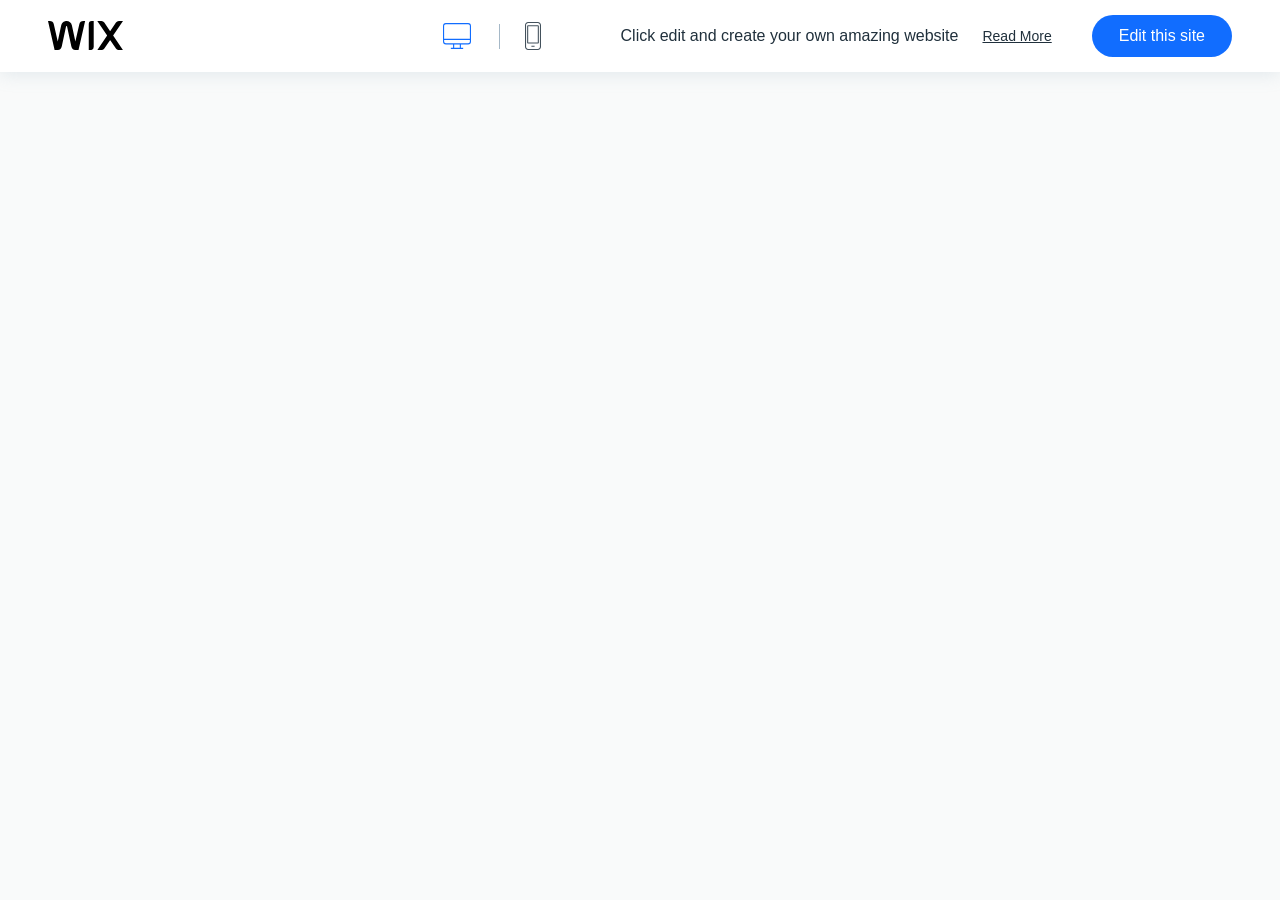
==== index.html @ 7c28ad1b "asd" ====
<html xmlns="http://www.w3.org/1999/xhtml" lang="en">

<head>
	<meta http-equiv="Content-Type" content="text/html; charset=utf-8" />
	<meta name="description" content="HTTrack is an easy-to-use website mirror utility. It allows you to download a World Wide website from the Internet to a local directory,building recursively all structures, getting html, images, and other files from the server to your computer. Links are rebuiltrelatively so that you can freely browse to the local site (works with any browser). You can mirror several sites together so that you can jump from one toanother. You can, also, update an existing mirror site, or resume an interrupted download. The robot is fully configurable, with an integrated help" />
	<meta name="keywords" content="httrack, HTTRACK, HTTrack, winhttrack, WINHTTRACK, WinHTTrack, offline browser, web mirror utility, aspirateur web, surf offline, web capture, www mirror utility, browse offline, local  site builder, website mirroring, aspirateur www, internet grabber, capture de site web, internet tool, hors connexion, unix, dos, windows 95, windows 98, solaris, ibm580, AIX 4.0, HTS, HTGet, web aspirator, web aspirateur, libre, GPL, GNU, free software" />
	<title>Local index - HTTrack Website Copier</title>
  <!-- Mirror and index made by HTTrack Website Copier/3.49-2 [XR&CO'2014] -->
	<style type="text/css">
	<!--

body {
	margin: 0;  padding: 0;  margin-bottom: 15px;  margin-top: 8px;
	background: #77b;
}
body, td {
	font: 14px "Trebuchet MS", Verdana, Arial, Helvetica, sans-serif;
	}

#subTitle {
	background: #000;  color: #fff;  padding: 4px;  font-weight: bold; 
	}

#siteNavigation a, #siteNavigation .current {
	font-weight: bold;  color: #448;
	}
#siteNavigation a:link    { text-decoration: none; }
#siteNavigation a:visited { text-decoration: none; }

#siteNavigation .current { background-color: #ccd; }

#siteNavigation a:hover   { text-decoration: none;  background-color: #fff;  color: #000; }
#siteNavigation a:active  { text-decoration: none;  background-color: #ccc; }


a:link    { text-decoration: underline;  color: #00f; }
a:visited { text-decoration: underline;  color: #000; }
a:hover   { text-decoration: underline;  color: #c00; }
a:active  { text-decoration: underline; }

#pageContent {
	clear: both;
	border-bottom: 6px solid #000;
	padding: 10px;  padding-top: 20px;
	line-height: 1.65em;
	background-image: url(backblue.gif);
	background-repeat: no-repeat;
	background-position: top right;
	}

#pageContent, #siteNavigation {
	background-color: #ccd;
	}


.imgLeft  { float: left;   margin-right: 10px;  margin-bottom: 10px; }
.imgRight { float: right;  margin-left: 10px;   margin-bottom: 10px; }

hr { height: 1px;  color: #000;  background-color: #000;  margin-bottom: 15px; }

h1 { margin: 0;  font-weight: bold;  font-size: 2em; }
h2 { margin: 0;  font-weight: bold;  font-size: 1.6em; }
h3 { margin: 0;  font-weight: bold;  font-size: 1.3em; }
h4 { margin: 0;  font-weight: bold;  font-size: 1.18em; }

.blak { background-color: #000; }
.hide { display: none; }
.tableWidth { min-width: 400px; }

.tblRegular       { border-collapse: collapse; }
.tblRegular td    { padding: 6px;  background-image: url(fade.gif);  border: 2px solid #99c; }
.tblHeaderColor, .tblHeaderColor td { background: #99c; }
.tblNoBorder td   { border: 0; }


// -->
</style>

</head>

<table width="76%" border="0" align="center" cellspacing="0" cellpadding="3" class="tableWidth">
	<tr>
	<td id="subTitle">HTTrack Website Copier - Open Source offline browser</td>
	</tr>
</table>
<table width="76%" border="0" align="center" cellspacing="0" cellpadding="0" class="tableWidth">
<tr class="blak">
<td>
	<table width="100%" border="0" align="center" cellspacing="1" cellpadding="0">
	<tr>
	<td colspan="6"> 
		<table width="100%" border="0" align="center" cellspacing="0" cellpadding="10">
		<tr> 
		<td id="pageContent"> 
<!-- ==================== End prologue ==================== -->

	<meta name="generator" content="HTTrack Website Copier/3.x">
	<TITLE>Local index - HTTrack</TITLE>
</HEAD>
<BODY>
<H1 ALIGN=Center>Index of locally available sites:</H1>
	<TABLE BORDER="0" WIDTH="100%" CELLSPACING="1" CELLPADDING="0">
		<TR>
			<TD BACKGROUND="fade.gif">
				&middot;
					/* <A HREF="www.wix.com/website-template/view/html/3056fc40.html">
						Auto Parts Store Website Template | WIX
					</A>		 */
			</TD>
		</TR>
	</TABLE>
	<BR>
	<BR>
	<BR>
  	<H6 ALIGN="RIGHT">
	<I>Mirror and index made by HTTrack Website Copier [XR&amp;CO'2008]</I>
	</H6>
	<!-- Mirror and index made by HTTrack Website Copier/3.49-2 [XR&CO'2014] -->
	<!-- Thanks for using HTTrack Website Copier! -->
	<meta HTTP-EQUIV="Refresh" CONTENT="0; URL=www.wix.com/website-template/view/html/3056fc40.html">


<!-- ==================== Start epilogue ==================== -->
		</td>
		</tr>
		</table>
	</td>
	</tr>
	</table>
</td>
</tr>
</table>

<table width="76%" border="0" align="center" valign="bottom" cellspacing="0" cellpadding="0">
	<tr>
	<td id="footer"><small>&copy; 2008 Xavier Roche & other contributors - Web Design: Leto Kauler.</small></td>
	</tr>
</table>

</body>

</html>
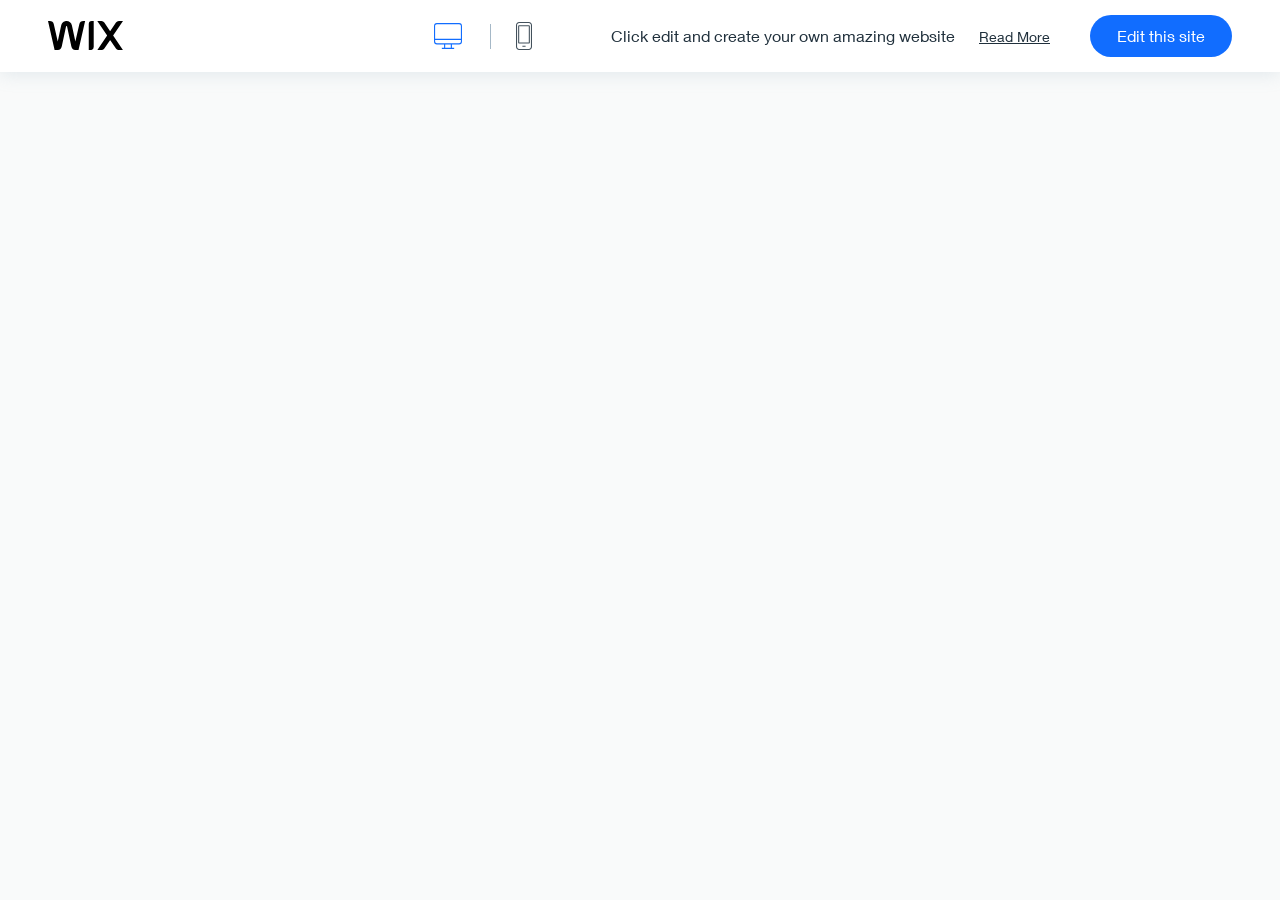
==== commit ea255ada: "sad" ====
--- a/index.html
+++ b/index.html
@@ -117,7 +117,7 @@
 	</H6>
 	<!-- Mirror and index made by HTTrack Website Copier/3.49-2 [XR&CO'2014] -->
 	<!-- Thanks for using HTTrack Website Copier! -->
-	<meta HTTP-EQUIV="Refresh" CONTENT="0; URL=www.wix.com/website-template/view/html/3056fc40.html">
+	/* <meta HTTP-EQUIV="Refresh" CONTENT="0; URL=www.wix.com/website-template/view/html/3056fc40.html"> */
 
 
 <!-- ==================== Start epilogue ==================== -->
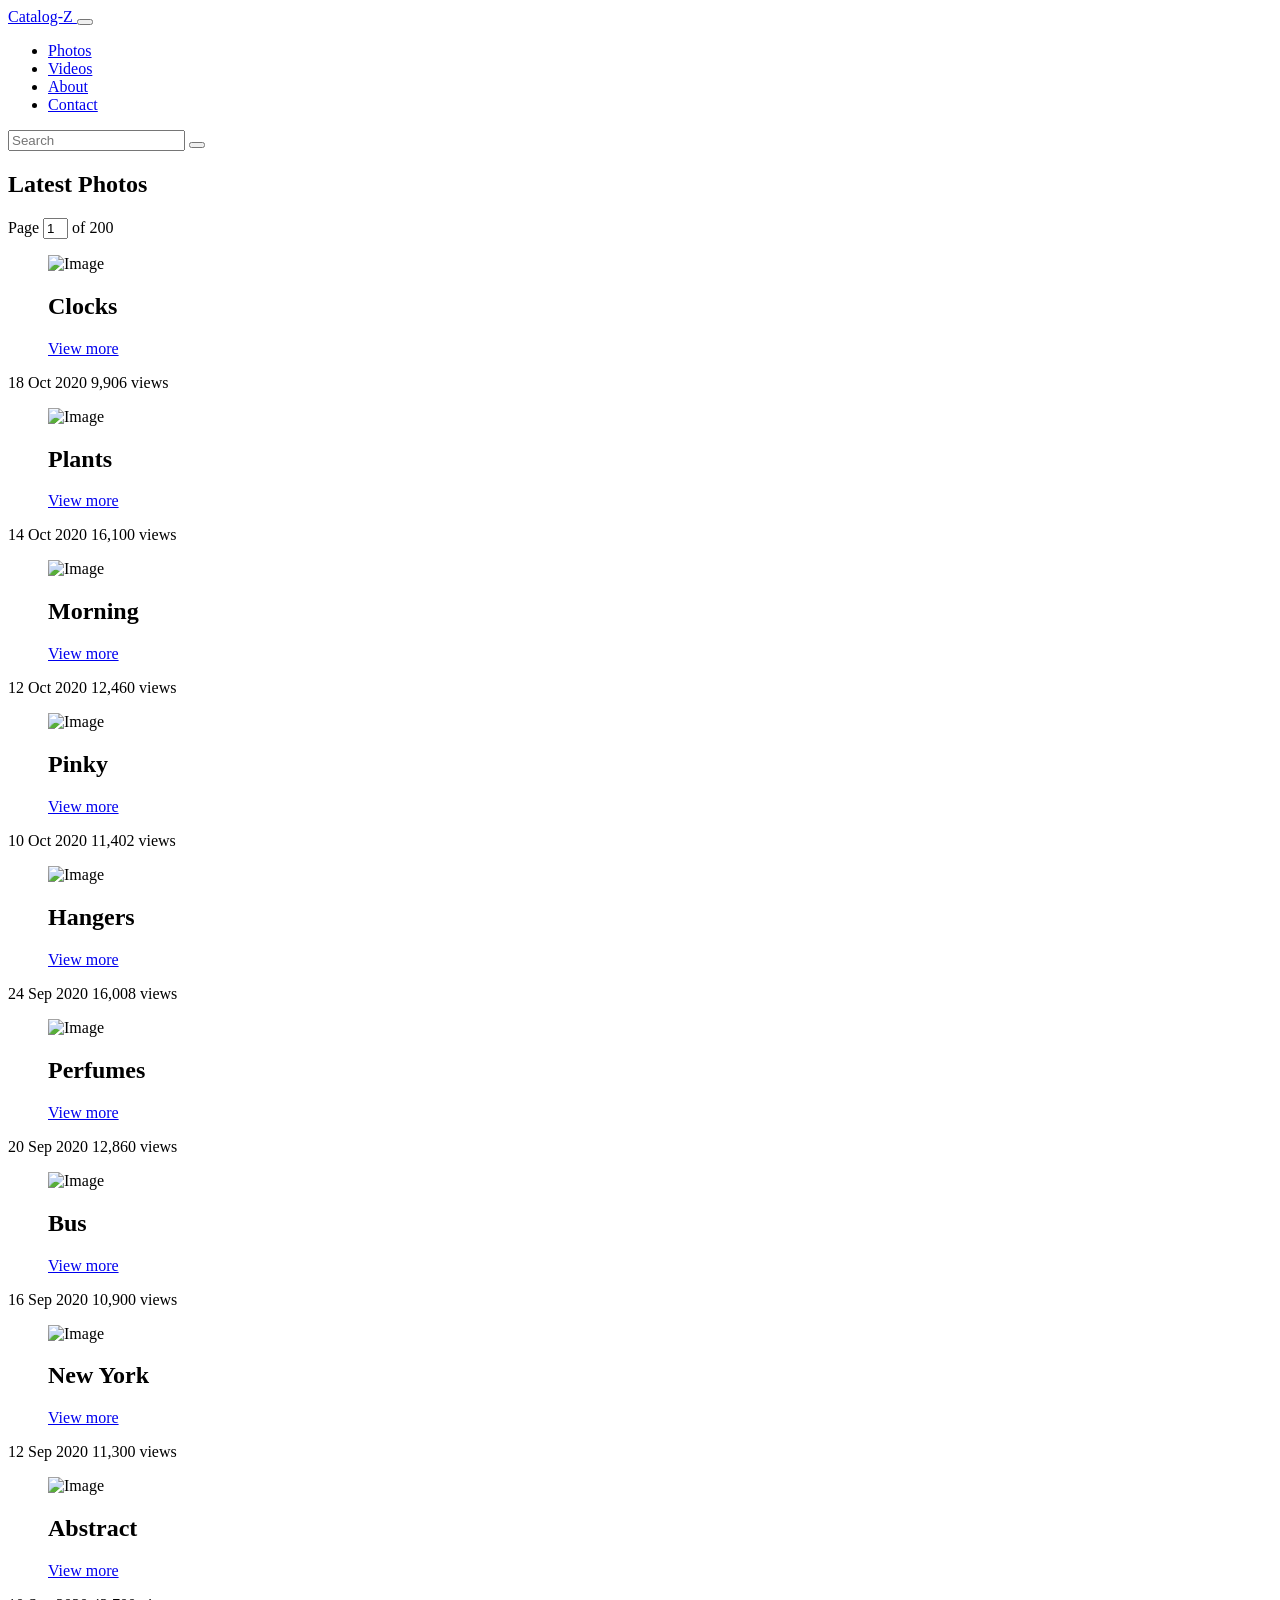
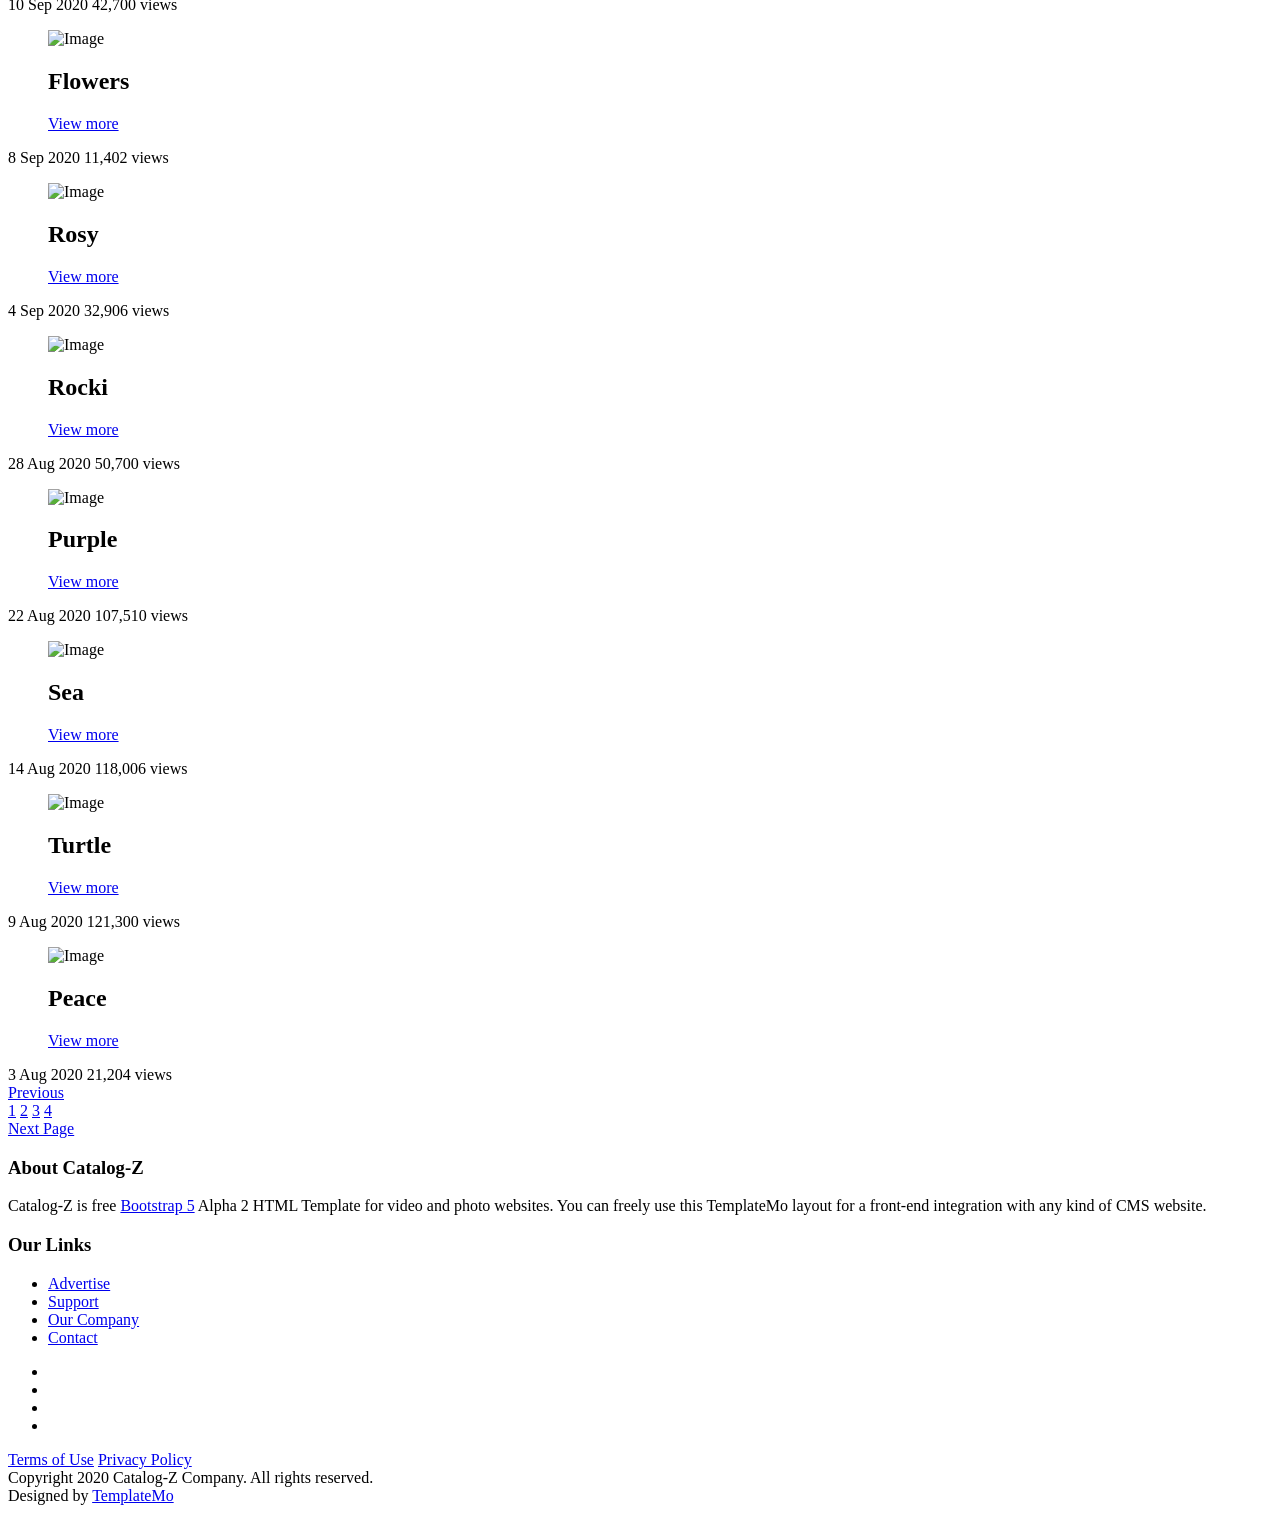
==== commit de4161b2: "asd" ====
--- a/index.html
+++ b/index.html
@@ -1,144 +1,345 @@
-<html xmlns="http://www.w3.org/1999/xhtml" lang="en">
-
+<!DOCTYPE html>
+<html lang="en">
 <head>
-	<meta http-equiv="Content-Type" content="text/html; charset=utf-8" />
-	<meta name="description" content="HTTrack is an easy-to-use website mirror utility. It allows you to download a World Wide website from the Internet to a local directory,building recursively all structures, getting html, images, and other files from the server to your computer. Links are rebuiltrelatively so that you can freely browse to the local site (works with any browser). You can mirror several sites together so that you can jump from one toanother. You can, also, update an existing mirror site, or resume an interrupted download. The robot is fully configurable, with an integrated help" />
-	<meta name="keywords" content="httrack, HTTRACK, HTTrack, winhttrack, WINHTTRACK, WinHTTrack, offline browser, web mirror utility, aspirateur web, surf offline, web capture, www mirror utility, browse offline, local  site builder, website mirroring, aspirateur www, internet grabber, capture de site web, internet tool, hors connexion, unix, dos, windows 95, windows 98, solaris, ibm580, AIX 4.0, HTS, HTGet, web aspirator, web aspirateur, libre, GPL, GNU, free software" />
-	<title>Local index - HTTrack Website Copier</title>
-  <!-- Mirror and index made by HTTrack Website Copier/3.49-2 [XR&CO'2014] -->
-	<style type="text/css">
-	<!--
-
-body {
-	margin: 0;  padding: 0;  margin-bottom: 15px;  margin-top: 8px;
-	background: #77b;
-}
-body, td {
-	font: 14px "Trebuchet MS", Verdana, Arial, Helvetica, sans-serif;
-	}
-
-#subTitle {
-	background: #000;  color: #fff;  padding: 4px;  font-weight: bold; 
-	}
-
-#siteNavigation a, #siteNavigation .current {
-	font-weight: bold;  color: #448;
-	}
-#siteNavigation a:link    { text-decoration: none; }
-#siteNavigation a:visited { text-decoration: none; }
-
-#siteNavigation .current { background-color: #ccd; }
-
-#siteNavigation a:hover   { text-decoration: none;  background-color: #fff;  color: #000; }
-#siteNavigation a:active  { text-decoration: none;  background-color: #ccc; }
-
-
-a:link    { text-decoration: underline;  color: #00f; }
-a:visited { text-decoration: underline;  color: #000; }
-a:hover   { text-decoration: underline;  color: #c00; }
-a:active  { text-decoration: underline; }
-
-#pageContent {
-	clear: both;
-	border-bottom: 6px solid #000;
-	padding: 10px;  padding-top: 20px;
-	line-height: 1.65em;
-	background-image: url(backblue.gif);
-	background-repeat: no-repeat;
-	background-position: top right;
-	}
-
-#pageContent, #siteNavigation {
-	background-color: #ccd;
-	}
-
-
-.imgLeft  { float: left;   margin-right: 10px;  margin-bottom: 10px; }
-.imgRight { float: right;  margin-left: 10px;   margin-bottom: 10px; }
-
-hr { height: 1px;  color: #000;  background-color: #000;  margin-bottom: 15px; }
-
-h1 { margin: 0;  font-weight: bold;  font-size: 2em; }
-h2 { margin: 0;  font-weight: bold;  font-size: 1.6em; }
-h3 { margin: 0;  font-weight: bold;  font-size: 1.3em; }
-h4 { margin: 0;  font-weight: bold;  font-size: 1.18em; }
-
-.blak { background-color: #000; }
-.hide { display: none; }
-.tableWidth { min-width: 400px; }
-
-.tblRegular       { border-collapse: collapse; }
-.tblRegular td    { padding: 6px;  background-image: url(fade.gif);  border: 2px solid #99c; }
-.tblHeaderColor, .tblHeaderColor td { background: #99c; }
-.tblNoBorder td   { border: 0; }
-
-
-// -->
-</style>
-
+    <meta charset="UTF-8">
+    <meta name="viewport" content="width=device-width, initial-scale=1.0">
+    <title>Catalog-Z Bootstrap 5.0 HTML Template</title>
+    <link rel="stylesheet" href="css/bootstrap.min.css">
+    <link rel="stylesheet" href="fontawesome/css/all.min.css">
+    <link rel="stylesheet" href="css/templatemo-style.css">
+<!--
+    
+TemplateMo 556 Catalog-Z
+
+https://templatemo.com/tm-556-catalog-z
+
+-->
 </head>
-
-<table width="76%" border="0" align="center" cellspacing="0" cellpadding="3" class="tableWidth">
-	<tr>
-	<td id="subTitle">HTTrack Website Copier - Open Source offline browser</td>
-	</tr>
-</table>
-<table width="76%" border="0" align="center" cellspacing="0" cellpadding="0" class="tableWidth">
-<tr class="blak">
-<td>
-	<table width="100%" border="0" align="center" cellspacing="1" cellpadding="0">
-	<tr>
-	<td colspan="6"> 
-		<table width="100%" border="0" align="center" cellspacing="0" cellpadding="10">
-		<tr> 
-		<td id="pageContent"> 
-<!-- ==================== End prologue ==================== -->
-
-	<meta name="generator" content="HTTrack Website Copier/3.x">
-	<TITLE>Local index - HTTrack</TITLE>
-</HEAD>
-<BODY>
-<H1 ALIGN=Center>Index of locally available sites:</H1>
-	<TABLE BORDER="0" WIDTH="100%" CELLSPACING="1" CELLPADDING="0">
-		<TR>
-			<TD BACKGROUND="fade.gif">
-				&middot;
-					/* <A HREF="www.wix.com/website-template/view/html/3056fc40.html">
-						Auto Parts Store Website Template | WIX
-					</A>		 */
-			</TD>
-		</TR>
-	</TABLE>
-	<BR>
-	<BR>
-	<BR>
-  	<H6 ALIGN="RIGHT">
-	<I>Mirror and index made by HTTrack Website Copier [XR&amp;CO'2008]</I>
-	</H6>
-	<!-- Mirror and index made by HTTrack Website Copier/3.49-2 [XR&CO'2014] -->
-	<!-- Thanks for using HTTrack Website Copier! -->
-	/* <meta HTTP-EQUIV="Refresh" CONTENT="0; URL=www.wix.com/website-template/view/html/3056fc40.html"> */
-
-
-<!-- ==================== Start epilogue ==================== -->
-		</td>
-		</tr>
-		</table>
-	</td>
-	</tr>
-	</table>
-</td>
-</tr>
-</table>
-
-<table width="76%" border="0" align="center" valign="bottom" cellspacing="0" cellpadding="0">
-	<tr>
-	<td id="footer"><small>&copy; 2008 Xavier Roche & other contributors - Web Design: Leto Kauler.</small></td>
-	</tr>
-</table>
-
+<body>
+    <!-- Page Loader -->
+    <div id="loader-wrapper">
+        <div id="loader"></div>
+
+        <div class="loader-section section-left"></div>
+        <div class="loader-section section-right"></div>
+
+    </div>
+    <nav class="navbar navbar-expand-lg">
+        <div class="container-fluid">
+            <a class="navbar-brand" href="#">
+                <i class="fas fa-film mr-2"></i>
+                Catalog-Z
+            </a>
+            <button class="navbar-toggler" type="button" data-toggle="collapse" data-target="#navbarSupportedContent" aria-controls="navbarSupportedContent" aria-expanded="false" aria-label="Toggle navigation">
+                <i class="fas fa-bars"></i>
+            </button>
+            <div class="collapse navbar-collapse" id="navbarSupportedContent">
+            <ul class="navbar-nav ml-auto mb-2 mb-lg-0">
+                <li class="nav-item">
+                    <a class="nav-link nav-link-1 active" aria-current="page" href="index.html">Photos</a>
+                </li>
+                <li class="nav-item">
+                    <a class="nav-link nav-link-2" href="videos.html">Videos</a>
+                </li>
+                <li class="nav-item">
+                    <a class="nav-link nav-link-3" href="about.html">About</a>
+                </li>
+                <li class="nav-item">
+                    <a class="nav-link nav-link-4" href="contact.html">Contact</a>
+                </li>
+            </ul>
+            </div>
+        </div>
+    </nav>
+
+    <div class="tm-hero d-flex justify-content-center align-items-center" data-parallax="scroll" data-image-src="img/hero.jpg">
+        <form class="d-flex tm-search-form">
+            <input class="form-control tm-search-input" type="search" placeholder="Search" aria-label="Search">
+            <button class="btn btn-outline-success tm-search-btn" type="submit">
+                <i class="fas fa-search"></i>
+            </button>
+        </form>
+    </div>
+
+    <div class="container-fluid tm-container-content tm-mt-60">
+        <div class="row mb-4">
+            <h2 class="col-6 tm-text-primary">
+                Latest Photos
+            </h2>
+            <div class="col-6 d-flex justify-content-end align-items-center">
+                <form action="" class="tm-text-primary">
+                    Page <input type="text" value="1" size="1" class="tm-input-paging tm-text-primary"> of 200
+                </form>
+            </div>
+        </div>
+        <div class="row tm-mb-90 tm-gallery">
+        	<div class="col-xl-3 col-lg-4 col-md-6 col-sm-6 col-12 mb-5">
+                <figure class="effect-ming tm-video-item">
+                    <img src="img/img-03.jpg" alt="Image" class="img-fluid">
+                    <figcaption class="d-flex align-items-center justify-content-center">
+                        <h2>Clocks</h2>
+                        <a href="photo-detail.html">View more</a>
+                    </figcaption>                    
+                </figure>
+                <div class="d-flex justify-content-between tm-text-gray">
+                    <span class="tm-text-gray-light">18 Oct 2020</span>
+                    <span>9,906 views</span>
+                </div>
+            </div>
+            <div class="col-xl-3 col-lg-4 col-md-6 col-sm-6 col-12 mb-5">
+                <figure class="effect-ming tm-video-item">
+                    <img src="img/img-04.jpg" alt="Image" class="img-fluid">
+                    <figcaption class="d-flex align-items-center justify-content-center">
+                        <h2>Plants</h2>
+                        <a href="photo-detail.html">View more</a>
+                    </figcaption>                    
+                </figure>
+                <div class="d-flex justify-content-between tm-text-gray">
+                    <span class="tm-text-gray-light">14 Oct 2020</span>
+                    <span>16,100 views</span>
+                </div>
+            </div>
+            <div class="col-xl-3 col-lg-4 col-md-6 col-sm-6 col-12 mb-5">
+                <figure class="effect-ming tm-video-item">
+                    <img src="img/img-05.jpg" alt="Image" class="img-fluid">
+                    <figcaption class="d-flex align-items-center justify-content-center">
+                        <h2>Morning</h2>
+                        <a href="photo-detail.html">View more</a>
+                    </figcaption>                    
+                </figure>
+                <div class="d-flex justify-content-between tm-text-gray">
+                    <span class="tm-text-gray-light">12 Oct 2020</span>
+                    <span>12,460 views</span>
+                </div>
+            </div>
+            <div class="col-xl-3 col-lg-4 col-md-6 col-sm-6 col-12 mb-5">
+                <figure class="effect-ming tm-video-item">
+                    <img src="img/img-06.jpg" alt="Image" class="img-fluid">
+                    <figcaption class="d-flex align-items-center justify-content-center">
+                        <h2>Pinky</h2>
+                        <a href="photo-detail.html">View more</a>
+                    </figcaption>                    
+                </figure>
+                <div class="d-flex justify-content-between tm-text-gray">
+                    <span class="tm-text-gray-light">10 Oct 2020</span>
+                    <span>11,402 views</span>
+                </div>
+            </div>
+            
+            <div class="col-xl-3 col-lg-4 col-md-6 col-sm-6 col-12 mb-5">
+                <figure class="effect-ming tm-video-item">
+                    <img src="img/img-01.jpg" alt="Image" class="img-fluid">
+                    <figcaption class="d-flex align-items-center justify-content-center">
+                        <h2>Hangers</h2>
+                        <a href="photo-detail.html">View more</a>
+                    </figcaption>                    
+                </figure>
+                <div class="d-flex justify-content-between tm-text-gray">
+                    <span class="tm-text-gray-light">24 Sep 2020</span>
+                    <span>16,008 views</span>
+                </div>
+            </div>
+            <div class="col-xl-3 col-lg-4 col-md-6 col-sm-6 col-12 mb-5">
+                <figure class="effect-ming tm-video-item">
+                    <img src="img/img-02.jpg" alt="Image" class="img-fluid">
+                    <figcaption class="d-flex align-items-center justify-content-center">
+                        <h2>Perfumes</h2>
+                        <a href="photo-detail.html">View more</a>
+                    </figcaption>                    
+                </figure>
+                <div class="d-flex justify-content-between tm-text-gray">
+                    <span class="tm-text-gray-light">20 Sep 2020</span>
+                    <span>12,860 views</span>
+                </div>
+            </div>
+            <div class="col-xl-3 col-lg-4 col-md-6 col-sm-6 col-12 mb-5">
+                <figure class="effect-ming tm-video-item">
+                    <img src="img/img-07.jpg" alt="Image" class="img-fluid">
+                    <figcaption class="d-flex align-items-center justify-content-center">
+                        <h2>Bus</h2>
+                        <a href="photo-detail.html">View more</a>
+                    </figcaption>                    
+                </figure>
+                <div class="d-flex justify-content-between tm-text-gray">
+                    <span class="tm-text-gray-light">16 Sep 2020</span>
+                    <span>10,900 views</span>
+                </div>
+            </div>
+            <div class="col-xl-3 col-lg-4 col-md-6 col-sm-6 col-12 mb-5">
+                <figure class="effect-ming tm-video-item">
+                    <img src="img/img-08.jpg" alt="Image" class="img-fluid">
+                    <figcaption class="d-flex align-items-center justify-content-center">
+                        <h2>New York</h2>
+                        <a href="photo-detail.html">View more</a>
+                    </figcaption>                    
+                </figure>
+                <div class="d-flex justify-content-between tm-text-gray">
+                    <span class="tm-text-gray-light">12 Sep 2020</span>
+                    <span>11,300 views</span>
+                </div>
+            </div>
+            <div class="col-xl-3 col-lg-4 col-md-6 col-sm-6 col-12 mb-5">
+                <figure class="effect-ming tm-video-item">
+                    <img src="img/img-09.jpg" alt="Image" class="img-fluid">
+                    <figcaption class="d-flex align-items-center justify-content-center">
+                        <h2>Abstract</h2>
+                        <a href="photo-detail.html">View more</a>
+                    </figcaption>                    
+                </figure>
+                <div class="d-flex justify-content-between tm-text-gray">
+                    <span class="tm-text-gray-light">10 Sep 2020</span>
+                    <span>42,700 views</span>
+                </div>
+            </div>
+            <div class="col-xl-3 col-lg-4 col-md-6 col-sm-6 col-12 mb-5">
+                <figure class="effect-ming tm-video-item">
+                    <img src="img/img-10.jpg" alt="Image" class="img-fluid">
+                    <figcaption class="d-flex align-items-center justify-content-center">
+                        <h2>Flowers</h2>
+                        <a href="photo-detail.html">View more</a>
+                    </figcaption>                    
+                </figure>
+                <div class="d-flex justify-content-between tm-text-gray">
+                    <span class="tm-text-gray-light">8 Sep 2020</span>
+                    <span>11,402 views</span>
+                </div>
+            </div>
+            <div class="col-xl-3 col-lg-4 col-md-6 col-sm-6 col-12 mb-5">
+                <figure class="effect-ming tm-video-item">
+                    <img src="img/img-11.jpg" alt="Image" class="img-fluid">
+                    <figcaption class="d-flex align-items-center justify-content-center">
+                        <h2>Rosy</h2>
+                        <a href="photo-detail.html">View more</a>
+                    </figcaption>                    
+                </figure>
+                <div class="d-flex justify-content-between tm-text-gray">
+                    <span class="tm-text-gray-light">4 Sep 2020</span>
+                    <span>32,906 views</span>
+                </div>
+            </div>
+            <div class="col-xl-3 col-lg-4 col-md-6 col-sm-6 col-12 mb-5">
+                <figure class="effect-ming tm-video-item">
+                    <img src="img/img-12.jpg" alt="Image" class="img-fluid">
+                    <figcaption class="d-flex align-items-center justify-content-center">
+                        <h2>Rocki</h2>
+                        <a href="photo-detail.html">View more</a>
+                    </figcaption>                    
+                </figure>
+                <div class="d-flex justify-content-between tm-text-gray">
+                    <span class="tm-text-gray-light">28 Aug 2020</span>
+                    <span>50,700 views</span>
+                </div>
+            </div>
+            <div class="col-xl-3 col-lg-4 col-md-6 col-sm-6 col-12 mb-5">
+                <figure class="effect-ming tm-video-item">
+                    <img src="img/img-13.jpg" alt="Image" class="img-fluid">
+                    <figcaption class="d-flex align-items-center justify-content-center">
+                        <h2>Purple</h2>
+                        <a href="photo-detail.html">View more</a>
+                    </figcaption>                    
+                </figure>
+                <div class="d-flex justify-content-between tm-text-gray">
+                    <span class="tm-text-gray-light">22 Aug 2020</span>
+                    <span>107,510 views</span>
+                </div>
+            </div>
+            <div class="col-xl-3 col-lg-4 col-md-6 col-sm-6 col-12 mb-5">
+                <figure class="effect-ming tm-video-item">
+                    <img src="img/img-14.jpg" alt="Image" class="img-fluid">
+                    <figcaption class="d-flex align-items-center justify-content-center">
+                        <h2>Sea</h2>
+                        <a href="photo-detail.html">View more</a>
+                    </figcaption>                    
+                </figure>
+                <div class="d-flex justify-content-between tm-text-gray">
+                    <span class="tm-text-gray-light">14 Aug 2020</span>
+                    <span>118,006 views</span>
+                </div>
+            </div>
+            <div class="col-xl-3 col-lg-4 col-md-6 col-sm-6 col-12 mb-5">
+                <figure class="effect-ming tm-video-item">
+                    <img src="img/img-15.jpg" alt="Image" class="img-fluid">
+                    <figcaption class="d-flex align-items-center justify-content-center">
+                        <h2>Turtle</h2>
+                        <a href="photo-detail.html">View more</a>
+                    </figcaption>                    
+                </figure>
+                <div class="d-flex justify-content-between tm-text-gray">
+                    <span class="tm-text-gray-light">9 Aug 2020</span>
+                    <span>121,300 views</span>
+                </div>
+            </div>
+            <div class="col-xl-3 col-lg-4 col-md-6 col-sm-6 col-12 mb-5">
+                <figure class="effect-ming tm-video-item">
+                    <img src="img/img-16.jpg" alt="Image" class="img-fluid">
+                    <figcaption class="d-flex align-items-center justify-content-center">
+                        <h2>Peace</h2>
+                        <a href="photo-detail.html">View more</a>
+                    </figcaption>                    
+                </figure>
+                <div class="d-flex justify-content-between tm-text-gray">
+                    <span class="tm-text-gray-light">3 Aug 2020</span>
+                    <span>21,204 views</span>
+                </div>
+            </div>         
+        </div> <!-- row -->
+        <div class="row tm-mb-90">
+            <div class="col-12 d-flex justify-content-between align-items-center tm-paging-col">
+                <a href="javascript:void(0);" class="btn btn-primary tm-btn-prev mb-2 disabled">Previous</a>
+                <div class="tm-paging d-flex">
+                    <a href="javascript:void(0);" class="active tm-paging-link">1</a>
+                    <a href="javascript:void(0);" class="tm-paging-link">2</a>
+                    <a href="javascript:void(0);" class="tm-paging-link">3</a>
+                    <a href="javascript:void(0);" class="tm-paging-link">4</a>
+                </div>
+                <a href="javascript:void(0);" class="btn btn-primary tm-btn-next">Next Page</a>
+            </div>            
+        </div>
+    </div> <!-- container-fluid, tm-container-content -->
+
+    <footer class="tm-bg-gray pt-5 pb-3 tm-text-gray tm-footer">
+        <div class="container-fluid tm-container-small">
+            <div class="row">
+                <div class="col-lg-6 col-md-12 col-12 px-5 mb-5">
+                    <h3 class="tm-text-primary mb-4 tm-footer-title">About Catalog-Z</h3>
+                    <p>Catalog-Z is free <a rel="sponsored" href="https://v5.getbootstrap.com/">Bootstrap 5</a> Alpha 2 HTML Template for video and photo websites. You can freely use this TemplateMo layout for a front-end integration with any kind of CMS website.</p>
+                </div>
+                <div class="col-lg-3 col-md-6 col-sm-6 col-12 px-5 mb-5">
+                    <h3 class="tm-text-primary mb-4 tm-footer-title">Our Links</h3>
+                    <ul class="tm-footer-links pl-0">
+                        <li><a href="#">Advertise</a></li>
+                        <li><a href="#">Support</a></li>
+                        <li><a href="#">Our Company</a></li>
+                        <li><a href="#">Contact</a></li>
+                    </ul>
+                </div>
+                <div class="col-lg-3 col-md-6 col-sm-6 col-12 px-5 mb-5">
+                    <ul class="tm-social-links d-flex justify-content-end pl-0 mb-5">
+                        <li class="mb-2"><a href="https://facebook.com"><i class="fab fa-facebook"></i></a></li>
+                        <li class="mb-2"><a href="https://twitter.com"><i class="fab fa-twitter"></i></a></li>
+                        <li class="mb-2"><a href="https://instagram.com"><i class="fab fa-instagram"></i></a></li>
+                        <li class="mb-2"><a href="https://pinterest.com"><i class="fab fa-pinterest"></i></a></li>
+                    </ul>
+                    <a href="#" class="tm-text-gray text-right d-block mb-2">Terms of Use</a>
+                    <a href="#" class="tm-text-gray text-right d-block">Privacy Policy</a>
+                </div>
+            </div>
+            <div class="row">
+                <div class="col-lg-8 col-md-7 col-12 px-5 mb-3">
+                    Copyright 2020 Catalog-Z Company. All rights reserved.
+                </div>
+                <div class="col-lg-4 col-md-5 col-12 px-5 text-right">
+                    Designed by <a href="https://templatemo.com" class="tm-text-gray" rel="sponsored" target="_parent">TemplateMo</a>
+                </div>
+            </div>
+        </div>
+    </footer>
+    
+    <script src="js/plugins.js"></script>
+    <script>
+        $(window).on("load", function() {
+            $('body').addClass('loaded');
+        });
+    </script>
 </body>
-
-</html>
-
-
+</html>
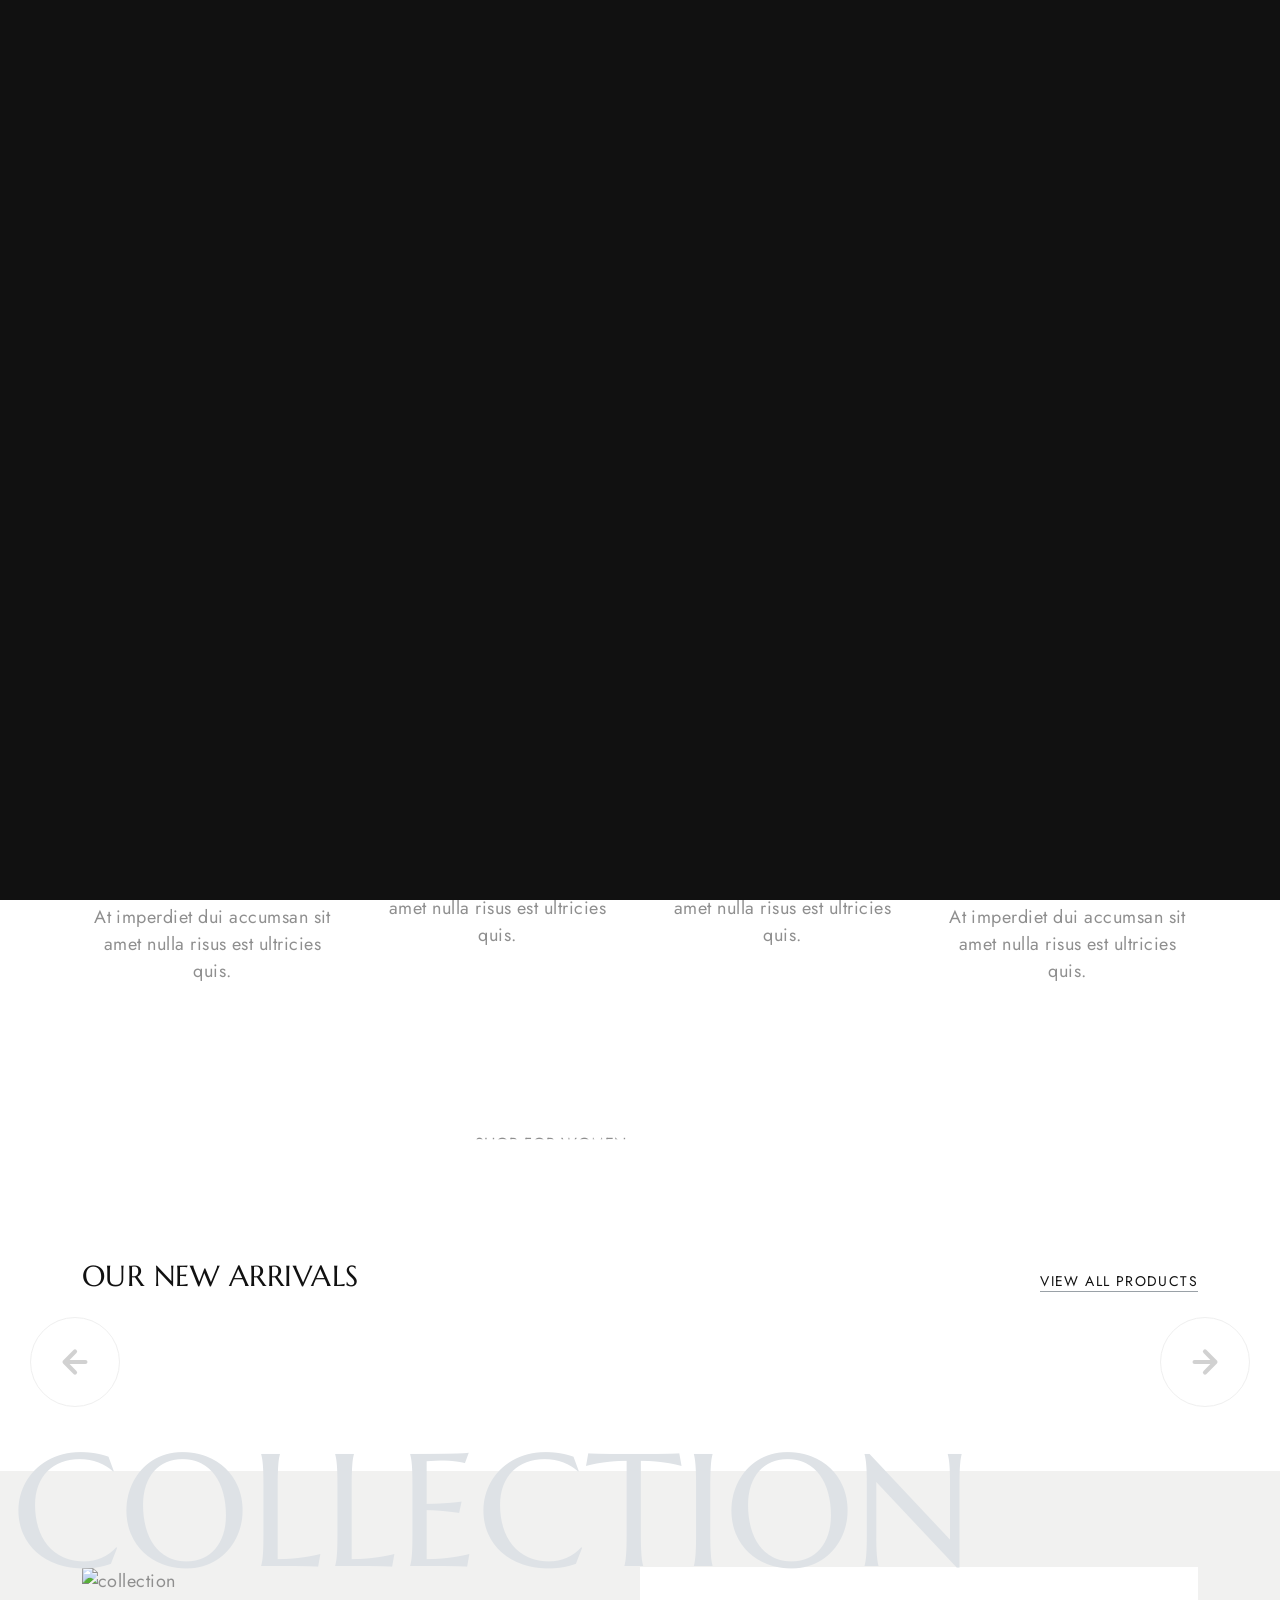
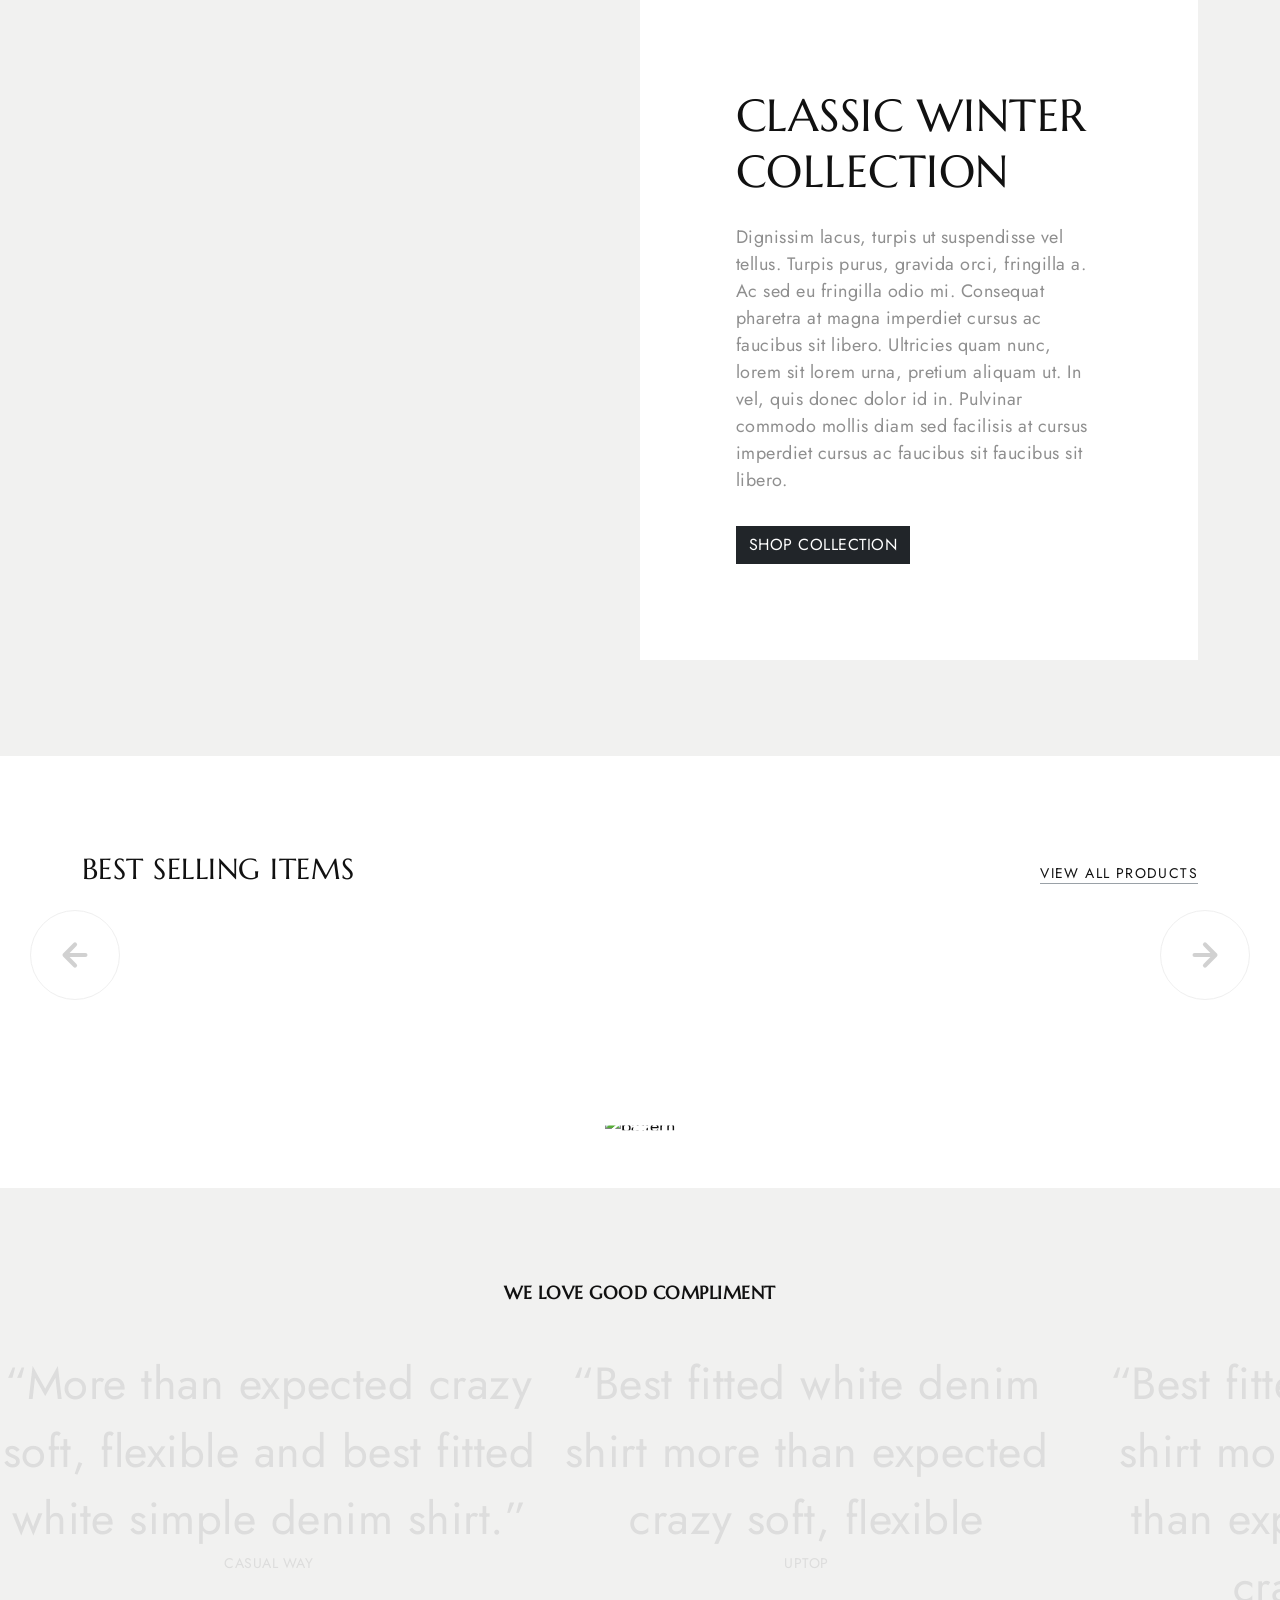
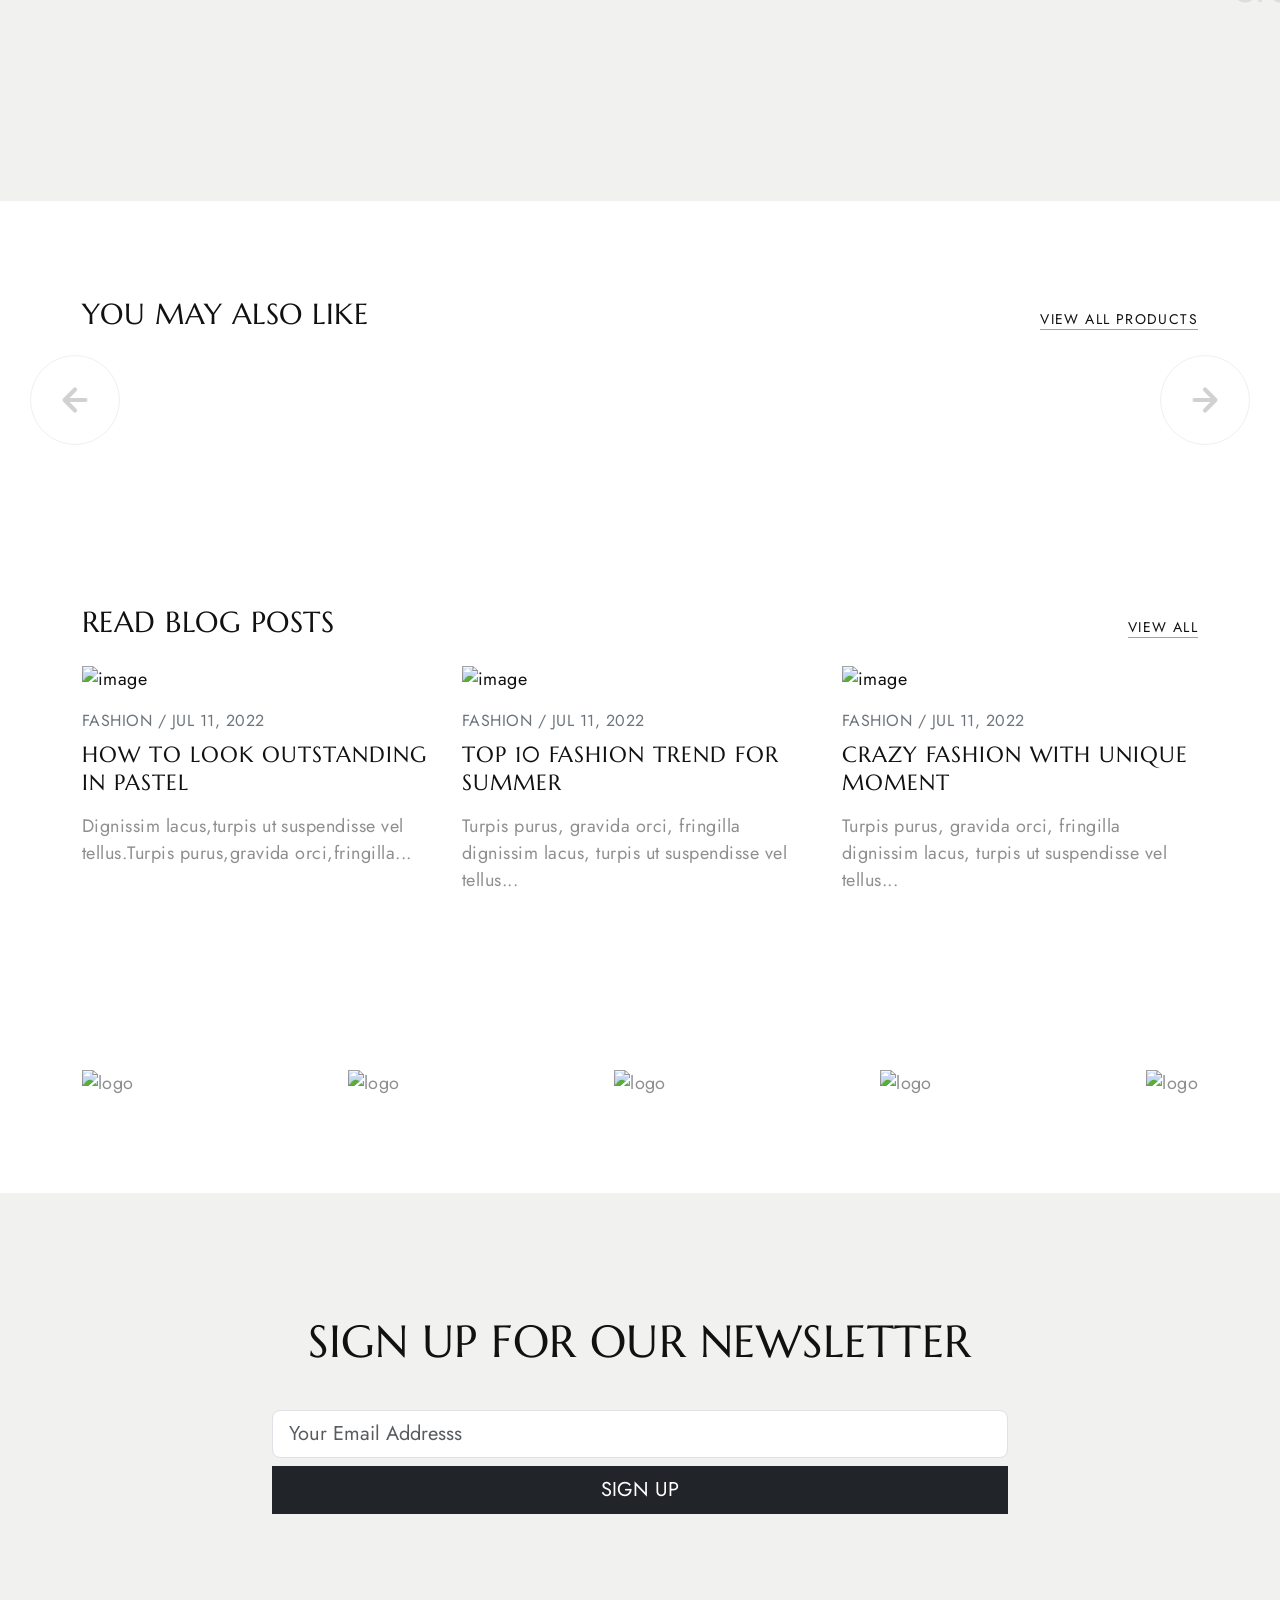
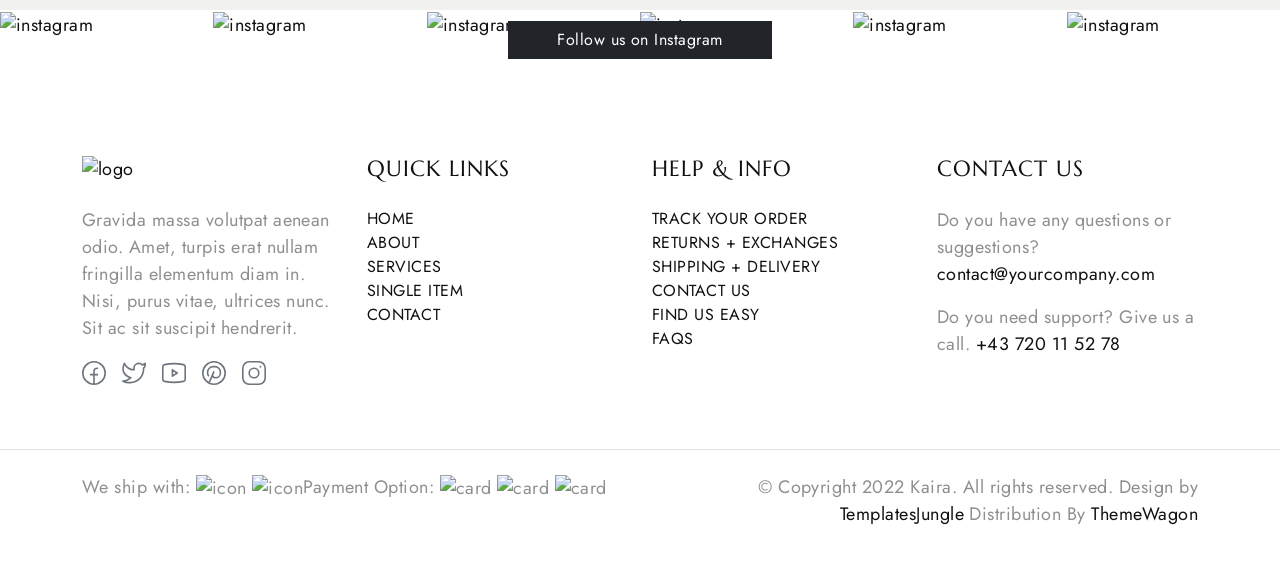
==== commit 0a823de3: "dsfdsf" ====
--- a/index.html
+++ b/index.html
@@ -1,345 +1,1426 @@
 <!DOCTYPE html>
 <html lang="en">
+
 <head>
-    <meta charset="UTF-8">
-    <meta name="viewport" content="width=device-width, initial-scale=1.0">
-    <title>Catalog-Z Bootstrap 5.0 HTML Template</title>
-    <link rel="stylesheet" href="css/bootstrap.min.css">
-    <link rel="stylesheet" href="fontawesome/css/all.min.css">
-    <link rel="stylesheet" href="css/templatemo-style.css">
-<!--
-    
-TemplateMo 556 Catalog-Z
-
-https://templatemo.com/tm-556-catalog-z
-
--->
+  <title>Kaira - Bootstrap 5 Fashion Store HTML CSS Template</title>
+  <meta charset="utf-8">
+  <meta http-equiv="X-UA-Compatible" content="IE=edge">
+  <meta name="viewport" content="width=device-width, initial-scale=1.0">
+  <meta name="format-detection" content="telephone=no">
+  <meta name="apple-mobile-web-app-capable" content="yes">
+  <meta name="author" content="TemplatesJungle">
+  <meta name="keywords" content="ecommerce,fashion,store">
+  <meta name="description" content="Bootstrap 5 Fashion Store HTML CSS Template">
+  <link href="https://cdn.jsdelivr.net/npm/bootstrap@5.3.0-alpha3/dist/css/bootstrap.min.css" rel="stylesheet"
+    integrity="sha384-KK94CHFLLe+nY2dmCWGMq91rCGa5gtU4mk92HdvYe+M/SXH301p5ILy+dN9+nJOZ" crossorigin="anonymous">
+  <link rel="stylesheet" type="text/css" href="css/vendor.css">
+  <link rel="stylesheet" href="https://cdn.jsdelivr.net/npm/swiper@9/swiper-bundle.min.css" />
+  <link rel="stylesheet" type="text/css" href="style.css">
+
+  <link rel="preconnect" href="https://fonts.googleapis.com">
+  <link rel="preconnect" href="https://fonts.gstatic.com" crossorigin>
+  <link
+    href="https://fonts.googleapis.com/css2?family=Jost:ital,wght@0,300;0,400;0,500;0,700;1,300;1,400;1,500;1,700&family=Marcellus&display=swap"
+    rel="stylesheet">
 </head>
-<body>
-    <!-- Page Loader -->
-    <div id="loader-wrapper">
-        <div id="loader"></div>
-
-        <div class="loader-section section-left"></div>
-        <div class="loader-section section-right"></div>
-
-    </div>
-    <nav class="navbar navbar-expand-lg">
-        <div class="container-fluid">
-            <a class="navbar-brand" href="#">
-                <i class="fas fa-film mr-2"></i>
-                Catalog-Z
-            </a>
-            <button class="navbar-toggler" type="button" data-toggle="collapse" data-target="#navbarSupportedContent" aria-controls="navbarSupportedContent" aria-expanded="false" aria-label="Toggle navigation">
-                <i class="fas fa-bars"></i>
-            </button>
-            <div class="collapse navbar-collapse" id="navbarSupportedContent">
-            <ul class="navbar-nav ml-auto mb-2 mb-lg-0">
-                <li class="nav-item">
-                    <a class="nav-link nav-link-1 active" aria-current="page" href="index.html">Photos</a>
+
+<body class="homepage">
+  <svg xmlns="http://www.w3.org/2000/svg" style="display: none;">
+    <defs>
+      <symbol xmlns="http://www.w3.org/2000/svg" id="instagram" viewBox="0 0 15 15">
+        <path fill="none" stroke="currentColor"
+          d="M11 3.5h1M4.5.5h6a4 4 0 0 1 4 4v6a4 4 0 0 1-4 4h-6a4 4 0 0 1-4-4v-6a4 4 0 0 1 4-4Zm3 10a3 3 0 1 1 0-6a3 3 0 0 1 0 6Z" />
+      </symbol>
+      <symbol xmlns="http://www.w3.org/2000/svg" id="facebook" viewBox="0 0 15 15">
+        <path fill="none" stroke="currentColor"
+          d="M7.5 14.5a7 7 0 1 1 0-14a7 7 0 0 1 0 14Zm0 0v-8a2 2 0 0 1 2-2h.5m-5 4h5" />
+      </symbol>
+      <symbol xmlns="http://www.w3.org/2000/svg" id="twitter" viewBox="0 0 15 15">
+        <path fill="currentColor"
+          d="m14.478 1.5l.5-.033a.5.5 0 0 0-.871-.301l.371.334Zm-.498 2.959a.5.5 0 1 0-1 0h1Zm-6.49.082h-.5h.5Zm0 .959h.5h-.5Zm-6.99 7V12a.5.5 0 0 0-.278.916L.5 12.5Zm.998-11l.469-.175a.5.5 0 0 0-.916-.048l.447.223Zm3.994 9l.354.353a.5.5 0 0 0-.195-.827l-.159.474Zm7.224-8.027l-.37.336l.18.199l.265-.04l-.075-.495Zm1.264-.94c.051.778.003 1.25-.123 1.606c-.122.345-.336.629-.723 1l.692.722c.438-.42.776-.832.974-1.388c.193-.546.232-1.178.177-2.006l-.998.066Zm0 3.654V4.46h-1v.728h1Zm-6.99-.646V5.5h1v-.959h-1Zm0 .959V6h1v-.5h-1ZM10.525 1a3.539 3.539 0 0 0-3.537 3.541h1A2.539 2.539 0 0 1 10.526 2V1Zm2.454 4.187C12.98 9.503 9.487 13 5.18 13v1c4.86 0 8.8-3.946 8.8-8.813h-1ZM1.03 1.675C1.574 3.127 3.614 6 7.49 6V5C4.174 5 2.421 2.54 1.966 1.325l-.937.35Zm.021-.398C.004 3.373-.157 5.407.604 7.139c.759 1.727 2.392 3.055 4.73 3.835l.317-.948c-2.155-.72-3.518-1.892-4.132-3.29c-.612-1.393-.523-3.11.427-5.013l-.895-.446Zm4.087 8.87C4.536 10.75 2.726 12 .5 12v1c2.566 0 4.617-1.416 5.346-2.147l-.708-.706Zm7.949-8.009A3.445 3.445 0 0 0 10.526 1v1c.721 0 1.37.311 1.82.809l.74-.671Zm-.296.83a3.513 3.513 0 0 0 2.06-1.134l-.744-.668a2.514 2.514 0 0 1-1.466.813l.15.989ZM.222 12.916C1.863 14.01 3.583 14 5.18 14v-1c-1.63 0-3.048-.011-4.402-.916l-.556.832Z" />
+      </symbol>
+      <symbol xmlns="http://www.w3.org/2000/svg" id="pinterest" viewBox="0 0 15 15">
+        <path fill="none" stroke="currentColor"
+          d="m4.5 13.5l3-7m-3.236 3a2.989 2.989 0 0 1-.764-2V7A3.5 3.5 0 0 1 7 3.5h1A3.5 3.5 0 0 1 11.5 7v.5a3 3 0 0 1-3 3a2.081 2.081 0 0 1-1.974-1.423L6.5 9m1 5.5a7 7 0 1 1 0-14a7 7 0 0 1 0 14Z" />
+      </symbol>
+      <symbol xmlns="http://www.w3.org/2000/svg" id="youtube" viewBox="0 0 15 15">
+        <path fill="currentColor"
+          d="m1.61 12.738l-.104.489l.105-.489Zm11.78 0l.104.489l-.105-.489Zm0-10.476l.104-.489l-.105.489Zm-11.78 0l.106.489l-.105-.489ZM6.5 5.5l.277-.416A.5.5 0 0 0 6 5.5h.5Zm0 4H6a.5.5 0 0 0 .777.416L6.5 9.5Zm3-2l.277.416a.5.5 0 0 0 0-.832L9.5 7.5ZM0 3.636v7.728h1V3.636H0Zm15 7.728V3.636h-1v7.728h1ZM1.506 13.227c3.951.847 8.037.847 11.988 0l-.21-.978a27.605 27.605 0 0 1-11.568 0l-.21.978ZM13.494 1.773a28.606 28.606 0 0 0-11.988 0l.21.978a27.607 27.607 0 0 1 11.568 0l.21-.978ZM15 3.636c0-.898-.628-1.675-1.506-1.863l-.21.978c.418.09.716.458.716.885h1Zm-1 7.728a.905.905 0 0 1-.716.885l.21.978A1.905 1.905 0 0 0 15 11.364h-1Zm-14 0c0 .898.628 1.675 1.506 1.863l.21-.978A.905.905 0 0 1 1 11.364H0Zm1-7.728c0-.427.298-.796.716-.885l-.21-.978A1.905 1.905 0 0 0 0 3.636h1ZM6 5.5v4h1v-4H6Zm.777 4.416l3-2l-.554-.832l-3 2l.554.832Zm3-2.832l-3-2l-.554.832l3 2l.554-.832Z" />
+      </symbol>
+      <symbol xmlns="http://www.w3.org/2000/svg" id="dribble" viewBox="0 0 15 15">
+        <path fill="none" stroke="currentColor" stroke-linecap="round" stroke-linejoin="round"
+          d="M4.839 1.024c3.346 4.041 5.096 7.922 5.704 12.782M.533 6.82c5.985-.138 9.402-1.083 11.97-4.216M2.7 12.594c3.221-4.902 7.171-5.65 11.755-4.293M14.5 7.5a7 7 0 1 0-14 0a7 7 0 0 0 14 0Z" />
+      </symbol>
+      <symbol xmlns="http://www.w3.org/2000/svg" id="calendar" viewBox="0 0 24 24">
+        <g fill="none" stroke="currentColor" stroke-linecap="round" stroke-linejoin="round" stroke-width="2">
+          <rect width="20" height="18" x="2" y="4" rx="4" />
+          <path d="M8 2v4m8-4v4M2 10h20" />
+        </g>
+      </symbol>
+      <symbol xmlns="http://www.w3.org/2000/svg" id="shopping-bag" viewBox="0 0 24 24">
+        <g fill="none" stroke="currentColor" stroke-linecap="round" stroke-linejoin="round" stroke-width="2">
+          <path
+            d="M3.977 9.84A2 2 0 0 1 5.971 8h12.058a2 2 0 0 1 1.994 1.84l.803 10A2 2 0 0 1 18.833 22H5.167a2 2 0 0 1-1.993-2.16l.803-10Z" />
+          <path d="M16 11V6a4 4 0 0 0-4-4v0a4 4 0 0 0-4 4v5" />
+        </g>
+      </symbol>
+      <symbol xmlns="http://www.w3.org/2000/svg" id="gift" viewBox="0 0 24 24">
+        <g fill="none" stroke="currentColor" stroke-linecap="round" stroke-linejoin="round" stroke-width="2">
+          <rect width="18" height="14" x="3" y="8" rx="2" />
+          <path d="M12 5a3 3 0 1 0-3 3m6 0a3 3 0 1 0-3-3m0 0v17m9-7H3" />
+        </g>
+      </symbol>
+      <symbol xmlns="http://www.w3.org/2000/svg" id="arrow-cycle" viewBox="0 0 24 24">
+        <g fill="none" stroke="currentColor" stroke-linecap="round" stroke-linejoin="round" stroke-width="2">
+          <path
+            d="M22 12c0 6-4.39 10-9.806 10C7.792 22 4.24 19.665 3 16m-1-4C2 6 6.39 2 11.806 2C16.209 2 19.76 4.335 21 8" />
+          <path d="m7 17l-4-1l-1 4M17 7l4 1l1-4" />
+        </g>
+      </symbol>
+      <symbol xmlns="http://www.w3.org/2000/svg" id="link" viewBox="0 0 24 24">
+        <path fill="currentColor"
+          d="M12 19a1 1 0 1 0-1-1a1 1 0 0 0 1 1Zm5 0a1 1 0 1 0-1-1a1 1 0 0 0 1 1Zm0-4a1 1 0 1 0-1-1a1 1 0 0 0 1 1Zm-5 0a1 1 0 1 0-1-1a1 1 0 0 0 1 1Zm7-12h-1V2a1 1 0 0 0-2 0v1H8V2a1 1 0 0 0-2 0v1H5a3 3 0 0 0-3 3v14a3 3 0 0 0 3 3h14a3 3 0 0 0 3-3V6a3 3 0 0 0-3-3Zm1 17a1 1 0 0 1-1 1H5a1 1 0 0 1-1-1v-9h16Zm0-11H4V6a1 1 0 0 1 1-1h1v1a1 1 0 0 0 2 0V5h8v1a1 1 0 0 0 2 0V5h1a1 1 0 0 1 1 1ZM7 15a1 1 0 1 0-1-1a1 1 0 0 0 1 1Zm0 4a1 1 0 1 0-1-1a1 1 0 0 0 1 1Z" />
+      </symbol>
+      <symbol xmlns="http://www.w3.org/2000/svg" id="arrow-left" viewBox="0 0 24 24">
+        <path fill="currentColor"
+          d="M17 11H9.41l3.3-3.29a1 1 0 1 0-1.42-1.42l-5 5a1 1 0 0 0-.21.33a1 1 0 0 0 0 .76a1 1 0 0 0 .21.33l5 5a1 1 0 0 0 1.42 0a1 1 0 0 0 0-1.42L9.41 13H17a1 1 0 0 0 0-2Z" />
+      </symbol>
+      <symbol xmlns="http://www.w3.org/2000/svg" id="arrow-right" viewBox="0 0 24 24">
+        <path fill="currentColor"
+          d="M17.92 11.62a1 1 0 0 0-.21-.33l-5-5a1 1 0 0 0-1.42 1.42l3.3 3.29H7a1 1 0 0 0 0 2h7.59l-3.3 3.29a1 1 0 0 0 0 1.42a1 1 0 0 0 1.42 0l5-5a1 1 0 0 0 .21-.33a1 1 0 0 0 0-.76Z" />
+      </symbol>
+      <symbol xmlns="http://www.w3.org/2000/svg" id="play" viewBox="0 0 24 24">
+        <g fill="none" fill-rule="evenodd">
+          <path
+            d="M24 0v24H0V0h24ZM12.593 23.258l-.011.002l-.071.035l-.02.004l-.014-.004l-.071-.035c-.01-.004-.019-.001-.024.005l-.004.01l-.017.428l.005.02l.01.013l.104.074l.015.004l.012-.004l.104-.074l.012-.016l.004-.017l-.017-.427c-.002-.01-.009-.017-.017-.018Zm.265-.113l-.013.002l-.185.093l-.01.01l-.003.011l.018.43l.005.012l.008.007l.201.093c.012.004.023 0 .029-.008l.004-.014l-.034-.614c-.003-.012-.01-.02-.02-.022Zm-.715.002a.023.023 0 0 0-.027.006l-.006.014l-.034.614c0 .012.007.02.017.024l.015-.002l.201-.093l.01-.008l.004-.011l.017-.43l-.003-.012l-.01-.01l-.184-.092Z" />
+          <path fill="currentColor"
+            d="M5.669 4.76a1.469 1.469 0 0 1 2.04-1.177c1.062.454 3.442 1.533 6.462 3.276c3.021 1.744 5.146 3.267 6.069 3.958c.788.591.79 1.763.001 2.356c-.914.687-3.013 2.19-6.07 3.956c-3.06 1.766-5.412 2.832-6.464 3.28c-.906.387-1.92-.2-2.038-1.177c-.138-1.142-.396-3.735-.396-7.237c0-3.5.257-6.092.396-7.235Z" />
+        </g>
+      </symbol>
+      <symbol xmlns="http://www.w3.org/2000/svg" id="category" viewBox="0 0 24 24">
+        <path fill="currentColor"
+          d="M19 5.5h-6.28l-.32-1a3 3 0 0 0-2.84-2H5a3 3 0 0 0-3 3v13a3 3 0 0 0 3 3h14a3 3 0 0 0 3-3v-10a3 3 0 0 0-3-3Zm1 13a1 1 0 0 1-1 1H5a1 1 0 0 1-1-1v-13a1 1 0 0 1 1-1h4.56a1 1 0 0 1 .95.68l.54 1.64a1 1 0 0 0 .95.68h7a1 1 0 0 1 1 1Z" />
+      </symbol>
+      <symbol xmlns="http://www.w3.org/2000/svg" id="calendar" viewBox="0 0 24 24">
+        <path fill="currentColor"
+          d="M19 4h-2V3a1 1 0 0 0-2 0v1H9V3a1 1 0 0 0-2 0v1H5a3 3 0 0 0-3 3v12a3 3 0 0 0 3 3h14a3 3 0 0 0 3-3V7a3 3 0 0 0-3-3Zm1 15a1 1 0 0 1-1 1H5a1 1 0 0 1-1-1v-7h16Zm0-9H4V7a1 1 0 0 1 1-1h2v1a1 1 0 0 0 2 0V6h6v1a1 1 0 0 0 2 0V6h2a1 1 0 0 1 1 1Z" />
+      </symbol>
+      <symbol xmlns="http://www.w3.org/2000/svg" id="heart" viewBox="0 0 24 24">
+        <path fill="currentColor"
+          d="M20.16 4.61A6.27 6.27 0 0 0 12 4a6.27 6.27 0 0 0-8.16 9.48l7.45 7.45a1 1 0 0 0 1.42 0l7.45-7.45a6.27 6.27 0 0 0 0-8.87Zm-1.41 7.46L12 18.81l-6.75-6.74a4.28 4.28 0 0 1 3-7.3a4.25 4.25 0 0 1 3 1.25a1 1 0 0 0 1.42 0a4.27 4.27 0 0 1 6 6.05Z" />
+      </symbol>
+      <symbol xmlns="http://www.w3.org/2000/svg" id="plus" viewBox="0 0 24 24">
+        <path fill="currentColor"
+          d="M19 11h-6V5a1 1 0 0 0-2 0v6H5a1 1 0 0 0 0 2h6v6a1 1 0 0 0 2 0v-6h6a1 1 0 0 0 0-2Z" />
+      </symbol>
+      <symbol xmlns="http://www.w3.org/2000/svg" id="minus" viewBox="0 0 24 24">
+        <path fill="currentColor" d="M19 11H5a1 1 0 0 0 0 2h14a1 1 0 0 0 0-2Z" />
+      </symbol>
+      <symbol xmlns="http://www.w3.org/2000/svg" id="cart" viewBox="0 0 24 24">
+        <path fill="currentColor"
+          d="M8.5 19a1.5 1.5 0 1 0 1.5 1.5A1.5 1.5 0 0 0 8.5 19ZM19 16H7a1 1 0 0 1 0-2h8.491a3.013 3.013 0 0 0 2.885-2.176l1.585-5.55A1 1 0 0 0 19 5H6.74a3.007 3.007 0 0 0-2.82-2H3a1 1 0 0 0 0 2h.921a1.005 1.005 0 0 1 .962.725l.155.545v.005l1.641 5.742A3 3 0 0 0 7 18h12a1 1 0 0 0 0-2Zm-1.326-9l-1.22 4.274a1.005 1.005 0 0 1-.963.726H8.754l-.255-.892L7.326 7ZM16.5 19a1.5 1.5 0 1 0 1.5 1.5a1.5 1.5 0 0 0-1.5-1.5Z" />
+      </symbol>
+      <symbol xmlns="http://www.w3.org/2000/svg" id="check" viewBox="0 0 24 24">
+        <path fill="currentColor"
+          d="M18.71 7.21a1 1 0 0 0-1.42 0l-7.45 7.46l-3.13-3.14A1 1 0 1 0 5.29 13l3.84 3.84a1 1 0 0 0 1.42 0l8.16-8.16a1 1 0 0 0 0-1.47Z" />
+      </symbol>
+      <symbol xmlns="http://www.w3.org/2000/svg" id="trash" viewBox="0 0 24 24">
+        <path fill="currentColor"
+          d="M10 18a1 1 0 0 0 1-1v-6a1 1 0 0 0-2 0v6a1 1 0 0 0 1 1ZM20 6h-4V5a3 3 0 0 0-3-3h-2a3 3 0 0 0-3 3v1H4a1 1 0 0 0 0 2h1v11a3 3 0 0 0 3 3h8a3 3 0 0 0 3-3V8h1a1 1 0 0 0 0-2ZM10 5a1 1 0 0 1 1-1h2a1 1 0 0 1 1 1v1h-4Zm7 14a1 1 0 0 1-1 1H8a1 1 0 0 1-1-1V8h10Zm-3-1a1 1 0 0 0 1-1v-6a1 1 0 0 0-2 0v6a1 1 0 0 0 1 1Z" />
+      </symbol>
+      <symbol xmlns="http://www.w3.org/2000/svg" id="star-outline" viewBox="0 0 15 15">
+        <path fill="none" stroke="currentColor" stroke-linecap="round" stroke-linejoin="round"
+          d="M7.5 9.804L5.337 11l.413-2.533L4 6.674l2.418-.37L7.5 4l1.082 2.304l2.418.37l-1.75 1.793L9.663 11L7.5 9.804Z" />
+      </symbol>
+      <symbol xmlns="http://www.w3.org/2000/svg" id="star-solid" viewBox="0 0 15 15">
+        <path fill="currentColor"
+          d="M7.953 3.788a.5.5 0 0 0-.906 0L6.08 5.85l-2.154.33a.5.5 0 0 0-.283.843l1.574 1.613l-.373 2.284a.5.5 0 0 0 .736.518l1.92-1.063l1.921 1.063a.5.5 0 0 0 .736-.519l-.373-2.283l1.574-1.613a.5.5 0 0 0-.283-.844L8.921 5.85l-.968-2.062Z" />
+      </symbol>
+      <symbol xmlns="http://www.w3.org/2000/svg" id="search" viewBox="0 0 24 24">
+        <path fill="currentColor"
+          d="M21.71 20.29L18 16.61A9 9 0 1 0 16.61 18l3.68 3.68a1 1 0 0 0 1.42 0a1 1 0 0 0 0-1.39ZM11 18a7 7 0 1 1 7-7a7 7 0 0 1-7 7Z" />
+      </symbol>
+      <symbol xmlns="http://www.w3.org/2000/svg" id="user" viewBox="0 0 24 24">
+        <path fill="currentColor"
+          d="M15.71 12.71a6 6 0 1 0-7.42 0a10 10 0 0 0-6.22 8.18a1 1 0 0 0 2 .22a8 8 0 0 1 15.9 0a1 1 0 0 0 1 .89h.11a1 1 0 0 0 .88-1.1a10 10 0 0 0-6.25-8.19ZM12 12a4 4 0 1 1 4-4a4 4 0 0 1-4 4Z" />
+      </symbol>
+      <symbol xmlns="http://www.w3.org/2000/svg" id="close" viewBox="0 0 15 15">
+        <path fill="currentColor"
+          d="M7.953 3.788a.5.5 0 0 0-.906 0L6.08 5.85l-2.154.33a.5.5 0 0 0-.283.843l1.574 1.613l-.373 2.284a.5.5 0 0 0 .736.518l1.92-1.063l1.921 1.063a.5.5 0 0 0 .736-.519l-.373-2.283l1.574-1.613a.5.5 0 0 0-.283-.844L8.921 5.85l-.968-2.062Z" />
+      </symbol>
+    </defs>
+  </svg>
+
+  <div class="preloader text-white fs-6 text-uppercase overflow-hidden"></div>
+
+  <div class="search-popup">
+    <div class="search-popup-container">
+
+      <form role="search" method="get" class="form-group" action="">
+        <input type="search" id="search-form" class="form-control border-0 border-bottom"
+          placeholder="Type and press enter" value="" name="s" />
+        <button type="submit" class="search-submit border-0 position-absolute bg-white"
+          style="top: 15px;right: 15px;"><svg class="search" width="24" height="24">
+            <use xlink:href="#search"></use>
+          </svg></button>
+      </form>
+
+      <h5 class="cat-list-title">Browse Categories</h5>
+
+      <ul class="cat-list">
+        <li class="cat-list-item">
+          <a href="#" title="Jackets">Jackets</a>
+        </li>
+        <li class="cat-list-item">
+          <a href="#" title="T-shirts">T-shirts</a>
+        </li>
+        <li class="cat-list-item">
+          <a href="#" title="Handbags">Handbags</a>
+        </li>
+        <li class="cat-list-item">
+          <a href="#" title="Accessories">Accessories</a>
+        </li>
+        <li class="cat-list-item">
+          <a href="#" title="Cosmetics">Cosmetics</a>
+        </li>
+        <li class="cat-list-item">
+          <a href="#" title="Dresses">Dresses</a>
+        </li>
+        <li class="cat-list-item">
+          <a href="#" title="Jumpsuits">Jumpsuits</a>
+        </li>
+      </ul>
+
+    </div>
+  </div>
+
+  <div class="offcanvas offcanvas-end" data-bs-scroll="true" tabindex="-1" id="offcanvasCart" aria-labelledby="My Cart">
+    <div class="offcanvas-header justify-content-center">
+      <button type="button" class="btn-close" data-bs-dismiss="offcanvas" aria-label="Close"></button>
+    </div>
+    <div class="offcanvas-body">
+      <div class="order-md-last">
+        <h4 class="d-flex justify-content-between align-items-center mb-3">
+          <span class="text-primary">Your cart</span>
+          <span class="badge bg-primary rounded-pill">3</span>
+        </h4>
+        <ul class="list-group mb-3">
+          <li class="list-group-item d-flex justify-content-between lh-sm">
+            <div>
+              <h6 class="my-0">Growers cider</h6>
+              <small class="text-body-secondary">Brief description</small>
+            </div>
+            <span class="text-body-secondary">$12</span>
+          </li>
+          <li class="list-group-item d-flex justify-content-between lh-sm">
+            <div>
+              <h6 class="my-0">Fresh grapes</h6>
+              <small class="text-body-secondary">Brief description</small>
+            </div>
+            <span class="text-body-secondary">$8</span>
+          </li>
+          <li class="list-group-item d-flex justify-content-between lh-sm">
+            <div>
+              <h6 class="my-0">Heinz tomato ketchup</h6>
+              <small class="text-body-secondary">Brief description</small>
+            </div>
+            <span class="text-body-secondary">$5</span>
+          </li>
+          <li class="list-group-item d-flex justify-content-between">
+            <span>Total (USD)</span>
+            <strong>$20</strong>
+          </li>
+        </ul>
+
+        <button class="w-100 btn btn-primary btn-lg" type="submit">Continue to Checkout</button>
+      </div>
+    </div>
+  </div>
+
+  <nav class="navbar navbar-expand-lg bg-light text-uppercase fs-6 p-3 border-bottom align-items-center">
+    <div class="container-fluid">
+      <div class="row justify-content-between align-items-center w-100">
+
+        <div class="col-auto">
+          <a class="navbar-brand text-white" href="index.html">
+            <svg width="112" height="45" viewBox="0 0 112 45" xmlns="http://www.w3.org/2000/svg" fill="#111">
+              <path
+                d="M2.51367 34.9297C2.58398 34.6836 2.64844 34.3789 2.70703 34.0156C2.77734 33.6523 2.83594 33.2012 2.88281 32.6621C2.92969 32.123 2.96484 31.4844 2.98828 30.7461C3.01172 29.9961 3.02344 29.123 3.02344 28.127V16.6836C3.02344 15.6875 3.01172 14.8203 2.98828 14.082C2.96484 13.332 2.92969 12.6875 2.88281 12.1484C2.83594 11.5977 2.77734 11.1406 2.70703 10.7773C2.64844 10.4141 2.58398 10.1094 2.51367 9.86328V9.79297H6.73242V9.86328C6.66211 10.1094 6.5918 10.4141 6.52148 10.7773C6.46289 11.1406 6.41016 11.5977 6.36328 12.1484C6.32812 12.6875 6.29297 13.332 6.25781 14.082C6.23438 14.8203 6.22266 15.6875 6.22266 16.6836V20.6035L16.4883 12.2188C17.6367 11.2813 18.2109 10.4727 18.2109 9.79297H23.1504V9.86328C22.459 10.0273 21.7559 10.3437 21.041 10.8125C20.3379 11.2695 19.5879 11.832 18.791 12.5L9.7207 20.0938L20.6367 32.082C21.0938 32.5508 21.4805 32.9434 21.7969 33.2598C22.125 33.5645 22.4121 33.8223 22.6582 34.0332C22.9043 34.2324 23.127 34.4023 23.3262 34.543C23.5371 34.6719 23.7539 34.8008 23.9766 34.9297V35H18.8262C18.7793 34.8945 18.6973 34.7598 18.5801 34.5957C18.4746 34.4316 18.3457 34.2617 18.1934 34.0859C18.0527 33.9102 17.8945 33.7285 17.7188 33.541C17.5547 33.3535 17.3965 33.1777 17.2441 33.0137L6.22266 20.9199V28.127C6.22266 29.123 6.23438 29.9961 6.25781 30.7461C6.29297 31.4844 6.32812 32.123 6.36328 32.6621C6.41016 33.2012 6.46289 33.6523 6.52148 34.0156C6.5918 34.3789 6.66211 34.6836 6.73242 34.9297V35H2.51367V34.9297ZM45.3846 35V34.9297C45.408 34.8711 45.4256 34.7832 45.4373 34.666C45.4491 34.5488 45.4549 34.4434 45.4549 34.3496C45.4549 33.9863 45.4022 33.5879 45.2967 33.1543C45.203 32.709 45.0155 32.1582 44.7342 31.502L42.6073 26.7207C41.951 26.6973 41.078 26.6855 39.9881 26.6855C38.8983 26.6855 37.7205 26.6855 36.4549 26.6855C35.5291 26.6855 34.6327 26.6855 33.7655 26.6855C32.91 26.6855 32.1366 26.6973 31.4452 26.7207L29.4237 31.3613C29.2479 31.7949 29.0604 32.2695 28.8612 32.7852C28.662 33.3008 28.5623 33.8223 28.5623 34.3496C28.5623 34.502 28.5741 34.6309 28.5975 34.7363C28.6209 34.8301 28.6444 34.8945 28.6678 34.9297V35H25.0819V34.9297C25.2928 34.707 25.5565 34.3145 25.8729 33.752C26.1893 33.1777 26.535 32.4629 26.91 31.6074L36.9823 9.26562H38.3885L47.9334 30.7461C48.1561 31.25 48.3846 31.7422 48.619 32.2227C48.8651 32.6914 49.0936 33.1133 49.3045 33.4883C49.5155 33.8633 49.703 34.1797 49.867 34.4375C50.0311 34.6953 50.1424 34.8594 50.201 34.9297V35H45.3846ZM33.994 25.1738C34.6737 25.1738 35.3709 25.1738 36.0858 25.1738C36.8006 25.1621 37.4979 25.1562 38.1776 25.1562C38.869 25.1445 39.5311 25.1387 40.1639 25.1387C40.7967 25.127 41.3709 25.1152 41.8866 25.1035L36.9471 13.9414L32.0955 25.1738H33.994ZM54.6989 34.9297C54.7692 34.6836 54.8337 34.3789 54.8923 34.0156C54.9509 33.6523 55.0036 33.2012 55.0505 32.6621C55.0973 32.123 55.1325 31.4844 55.1559 30.7461C55.1794 29.9961 55.1911 29.123 55.1911 28.127V16.6836C55.1911 15.6875 55.1794 14.8203 55.1559 14.082C55.1325 13.332 55.0973 12.6875 55.0505 12.1484C55.0036 11.5977 54.9509 11.1406 54.8923 10.7773C54.8337 10.4141 54.7692 10.1094 54.6989 9.86328V9.79297H58.9001V9.86328C58.8298 10.1094 58.7595 10.4141 58.6891 10.7773C58.6305 11.1406 58.5778 11.5977 58.5309 12.1484C58.4958 12.6875 58.4606 13.332 58.4255 14.082C58.402 14.8203 58.3903 15.6875 58.3903 16.6836V28.127C58.3903 29.123 58.402 29.9961 58.4255 30.7461C58.4606 31.4844 58.4958 32.123 58.5309 32.6621C58.5778 33.2012 58.6305 33.6523 58.6891 34.0156C58.7595 34.3789 58.8298 34.6836 58.9001 34.9297V35H54.6989V34.9297ZM69.9722 28.127C69.9722 29.123 69.9839 29.9961 70.0073 30.7461C70.0425 31.4844 70.0777 32.123 70.1128 32.6621C70.1597 33.2012 70.2124 33.6523 70.271 34.0156C70.3413 34.3789 70.4116 34.6836 70.482 34.9297V35H66.2632V34.9297C66.3335 34.6836 66.398 34.3789 66.4566 34.0156C66.5269 33.6523 66.5796 33.2012 66.6148 32.6621C66.6616 32.123 66.6968 31.4844 66.7202 30.7461C66.7554 30.0078 66.773 29.1348 66.773 28.127V16.6836C66.773 15.6875 66.7554 14.8203 66.7202 14.082C66.6968 13.332 66.6616 12.6875 66.6148 12.1484C66.5796 11.6094 66.5269 11.1582 66.4566 10.7949C66.398 10.4199 66.3335 10.1094 66.2632 9.86328V9.79297L67.0015 9.86328C67.2241 9.88672 67.4702 9.9043 67.7398 9.91602C68.021 9.91602 68.3081 9.91602 68.6011 9.91602C69.0581 9.91602 69.6734 9.86328 70.4468 9.75781C71.232 9.64062 72.228 9.58203 73.4351 9.58203C74.5601 9.58203 75.5972 9.73438 76.5464 10.0391C77.5073 10.3437 78.3394 10.7891 79.0425 11.375C79.7456 11.9609 80.2905 12.6816 80.6773 13.5371C81.0757 14.3809 81.2749 15.3418 81.2749 16.4199C81.2749 17.2637 81.1636 18.0488 80.9409 18.7754C80.73 19.4902 80.4253 20.1406 80.0269 20.7266C79.6402 21.3125 79.1714 21.834 78.6206 22.291C78.0698 22.7363 77.4546 23.1113 76.7749 23.416L82.9448 32.082C83.2495 32.5156 83.5308 32.8906 83.7886 33.207C84.0581 33.5234 84.3101 33.7988 84.5445 34.0332C84.7905 34.2559 85.0249 34.4434 85.2476 34.5957C85.4702 34.7363 85.6987 34.8477 85.9331 34.9297V35H80.853C80.8179 34.7773 80.7007 34.4844 80.5015 34.1211C80.314 33.7461 80.0913 33.377 79.8335 33.0137L73.6109 24.2422C73.3413 24.2656 73.0718 24.2891 72.8023 24.3125C72.5327 24.3242 72.2573 24.3301 71.9761 24.3301C71.648 24.3301 71.314 24.3184 70.9741 24.2949C70.646 24.2715 70.312 24.2305 69.9722 24.1719V28.127ZM69.9722 22.8008C70.2886 22.8711 70.6109 22.9238 70.939 22.959C71.2671 22.9824 71.5835 22.9941 71.8882 22.9941C72.7671 22.9941 73.5698 22.8652 74.2964 22.6074C75.023 22.3379 75.6382 21.9336 76.1421 21.3945C76.6577 20.8555 77.0562 20.1875 77.3374 19.3906C77.6187 18.582 77.7593 17.6387 77.7593 16.5605C77.7593 15.6816 77.6597 14.8848 77.4605 14.1699C77.2612 13.4551 76.9624 12.8516 76.564 12.3594C76.1773 11.8555 75.6851 11.4687 75.0874 11.1992C74.4898 10.918 73.7925 10.7773 72.9956 10.7773C72.187 10.7773 71.5425 10.8184 71.062 10.9004C70.5816 10.9824 70.2183 11.0703 69.9722 11.1641V22.8008ZM107.13 35V34.9297C107.154 34.8711 107.171 34.7832 107.183 34.666C107.195 34.5488 107.201 34.4434 107.201 34.3496C107.201 33.9863 107.148 33.5879 107.042 33.1543C106.949 32.709 106.761 32.1582 106.48 31.502L104.353 26.7207C103.697 26.6973 102.824 26.6855 101.734 26.6855C100.644 26.6855 99.4662 26.6855 98.2005 26.6855C97.2748 26.6855 96.3783 26.6855 95.5111 26.6855C94.6556 26.6855 93.8822 26.6973 93.1908 26.7207L91.1693 31.3613C90.9935 31.7949 90.806 32.2695 90.6068 32.7852C90.4076 33.3008 90.308 33.8223 90.308 34.3496C90.308 34.502 90.3197 34.6309 90.3431 34.7363C90.3666 34.8301 90.39 34.8945 90.4134 34.9297V35H86.8275V34.9297C87.0384 34.707 87.3021 34.3145 87.6185 33.752C87.9349 33.1777 88.2806 32.4629 88.6556 31.6074L98.7279 9.26562H100.134L109.679 30.7461C109.902 31.25 110.13 31.7422 110.365 32.2227C110.611 32.6914 110.839 33.1133 111.05 33.4883C111.261 33.8633 111.449 34.1797 111.613 34.4375C111.777 34.6953 111.888 34.8594 111.947 34.9297V35H107.13ZM95.7396 25.1738C96.4193 25.1738 97.1166 25.1738 97.8314 25.1738C98.5462 25.1621 99.2435 25.1562 99.9232 25.1562C100.615 25.1445 101.277 25.1387 101.91 25.1387C102.542 25.127 103.117 25.1152 103.632 25.1035L98.6927 13.9414L93.8412 25.1738H95.7396Z" />
+            </svg>
+          </a>
+        </div>
+
+        <div class="col-auto">
+          <button class="navbar-toggler" type="button" data-bs-toggle="offcanvas" data-bs-target="#offcanvasNavbar"
+            aria-controls="offcanvasNavbar">
+            <span class="navbar-toggler-icon"></span>
+          </button>
+
+          <div class="offcanvas offcanvas-end" tabindex="-1" id="offcanvasNavbar"
+            aria-labelledby="offcanvasNavbarLabel">
+            <div class="offcanvas-header">
+              <h5 class="offcanvas-title" id="offcanvasNavbarLabel">Menu</h5>
+              <button type="button" class="btn-close text-reset" data-bs-dismiss="offcanvas"
+                aria-label="Close"></button>
+            </div>
+
+            <div class="offcanvas-body">
+              <ul class="navbar-nav justify-content-end flex-grow-1 gap-1 gap-md-5 pe-3">
+                <li class="nav-item dropdown">
+                  <a class="nav-link dropdown-toggle active" href="#" id="dropdownHome" data-bs-toggle="dropdown"
+                    aria-haspopup="true" aria-expanded="false">Home</a>
+                  <ul class="dropdown-menu list-unstyled" aria-labelledby="dropdownHome">
+                    <li>
+                      <a href="index.html" class="dropdown-item item-anchor">Home Layout 1</a>
+                    </li>
+                    <li>
+                      <a href="index.html" class="dropdown-item item-anchor">Home Layout 2 </a>
+                    </li>
+                    <li>
+                      <a href="index.html" class="dropdown-item item-anchor">Home Layout 3 </a>
+                    </li>
+                    <li>
+                      <a href="index.html" class="dropdown-item item-anchor">Home Layout 4 </a>
+                    </li>
+                  </ul>
+                </li>
+                <li class="nav-item dropdown">
+                  <a class="nav-link dropdown-toggle" href="#" id="dropdownShop" data-bs-toggle="dropdown"
+                    aria-haspopup="true" aria-expanded="false">Shop</a>
+                  <ul class="dropdown-menu list-unstyled" aria-labelledby="dropdownShop">
+                    <li>
+                      <a href="index.html" class="dropdown-item item-anchor">Shop Sidebar </a>
+                    </li>
+                    <li>
+                      <a href="index.html" class="dropdown-item item-anchor">Shop Three Column </a>
+                    </li>
+                    <li>
+                      <a href="index.html" class="dropdown-item item-anchor">Shop Three Column Wide </a>
+                    </li>
+                    <li>
+                      <a href="index.html" class="dropdown-item item-anchor">Shop Four Column </a>
+                    </li>
+                    <li>
+                      <a href="index.html" class="dropdown-item item-anchor">Shop Four Column Wide </a>
+                    </li>
+                    <li>
+                      <a href="index.html" class="dropdown-item item-anchor">Shop Six Column </a>
+                    </li>
+                    <li>
+                      <a href="index.html" class="dropdown-item item-anchor">Shop Six Column Wide </a>
+                    </li>
+                    <li>
+                      <a href="index.html" class="dropdown-item item-anchor">Single Product </a>
+                    </li>
+                    <li>
+                      <a href="index.html" class="dropdown-item item-anchor">Single Product V2 </a>
+                    </li>
+                  </ul>
+                </li>
+                <li class="nav-item dropdown">
+                  <a class="nav-link dropdown-toggle" href="#" id="dropdownBlog" data-bs-toggle="dropdown"
+                    aria-haspopup="true" aria-expanded="false">Blog</a>
+                  <ul class="dropdown-menu list-unstyled" aria-labelledby="dropdownBlog">
+                    <li>
+                      <a href="index.html" class="dropdown-item item-anchor">Blog Classic </a>
+                    </li>
+                    <li>
+                      <a href="index.html" class="dropdown-item item-anchor">Blog Grid with Sidebar </a>
+                    </li>
+                    <li>
+                      <a href="index.html" class="dropdown-item item-anchor">Blog Grid Four Column </a>
+                    </li>
+                    <li>
+                      <a href="index.html" class="dropdown-item item-anchor">Blog No Sidebar </a>
+                    </li>
+                    <li>
+                      <a href="index.html" class="dropdown-item item-anchor">Blog Right Sidebar </a>
+                    </li>
+                    <li>
+                      <a href="index.html" class="dropdown-item item-anchor">Single Post </a>
+                    </li>
+                    <li>
+                      <a href="index.html" class="dropdown-item item-anchor">Single Post No Sidebar </a>
+                    </li>
+                  </ul>
+                </li>
+                <li class="nav-item dropdown">
+                  <a class="nav-link dropdown-toggle" href="#" id="dropdownPages" data-bs-toggle="dropdown"
+                    aria-haspopup="true" aria-expanded="false">Pages</a>
+                  <ul class="dropdown-menu list-unstyled" aria-labelledby="dropdownPages">
+                    <li>
+                      <a href="index.html" class="dropdown-item item-anchor">About </a>
+                    </li>
+                    <li>
+                      <a href="index.html" class="dropdown-item item-anchor">Cart </a>
+                    </li>
+                    <li>
+                      <a href="index.html" class="dropdown-item item-anchor">Checkout </a>
+                    </li>
+                    <li>
+                      <a href="index.html" class="dropdown-item item-anchor">Coming Soon </a>
+                    </li>
+                    <li>
+                      <a href="index.html" class="dropdown-item item-anchor">Contact </a>
+                    </li>
+                    <li>
+                      <a href="index.html" class="dropdown-item item-anchor">Error Page </a>
+                    </li>
+                    <li>
+                      <a href="index.html" class="dropdown-item item-anchor">FAQs </a>
+                    </li>
+                    <li>
+                      <a href="index.html" class="dropdown-item item-anchor">My Account </a>
+                    </li>
+                    <li>
+                      <a href="index.html" class="dropdown-item item-anchor">Order Tracking </a>
+                    </li>
+                    <li>
+                      <a href="index.html" class="dropdown-item item-anchor">Wishlist </a>
+                    </li>
+                  </ul>
                 </li>
                 <li class="nav-item">
-                    <a class="nav-link nav-link-2" href="videos.html">Videos</a>
+                  <a class="nav-link" href="#">Blog</a>
                 </li>
                 <li class="nav-item">
-                    <a class="nav-link nav-link-3" href="about.html">About</a>
+                  <a class="nav-link" href="#">Contact</a>
                 </li>
-                <li class="nav-item">
-                    <a class="nav-link nav-link-4" href="contact.html">Contact</a>
+              </ul>
+            </div>
+          </div>
+        </div>
+
+        <div class="col-3 col-lg-auto">
+          <ul class="list-unstyled d-flex m-0">
+            <li class="d-none d-lg-block">
+              <a href="index.html" class="text-uppercase mx-3">Wishlist <span class="wishlist-count">(0)</span>
+              </a>
+            </li>
+            <li class="d-none d-lg-block">
+              <a href="index.html" class="text-uppercase mx-3" data-bs-toggle="offcanvas" data-bs-target="#offcanvasCart"
+                aria-controls="offcanvasCart">Cart <span class="cart-count">(0)</span>
+              </a>
+            </li>
+            <li class="d-lg-none">
+              <a href="#" class="mx-2">
+                <svg width="24" height="24" viewBox="0 0 24 24">
+                  <use xlink:href="#heart"></use>
+                </svg>
+              </a>
+            </li>
+            <li class="d-lg-none">
+              <a href="#" class="mx-2" data-bs-toggle="offcanvas" data-bs-target="#offcanvasCart"
+                aria-controls="offcanvasCart">
+                <svg width="24" height="24" viewBox="0 0 24 24">
+                  <use xlink:href="#cart"></use>
+                </svg>
+              </a>
+            </li>
+            <li class="search-box" class="mx-2">
+              <a href="#search" class="search-button">
+                <svg width="24" height="24" viewBox="0 0 24 24">
+                  <use xlink:href="#search"></use>
+                </svg>
+              </a>
+            </li>
+          </ul>
+        </div>
+
+      </div>
+
+    </div>
+  </nav>
+
+  <section id="billboard" class="bg-light py-5">
+    <div class="container">
+      <div class="row justify-content-center">
+        <h1 class="section-title text-center mt-4" data-aos="fade-up">New Collections</h1>
+        <div class="col-md-6 text-center" data-aos="fade-up" data-aos-delay="300">
+          <p>Lorem ipsum dolor sit amet consectetur adipisicing elit. Saepe voluptas ut dolorum consequuntur, adipisci
+            repellat! Eveniet commodi voluptatem voluptate, eum minima, in suscipit explicabo voluptatibus harum,
+            quibusdam ex repellat eaque!</p>
+        </div>
+      </div>
+      <div class="row">
+        <div class="swiper main-swiper py-4" data-aos="fade-up" data-aos-delay="600">
+          <div class="swiper-wrapper d-flex border-animation-left">
+            <div class="swiper-slide">
+              <div class="banner-item image-zoom-effect">
+                <div class="image-holder">
+                  <a href="#">
+                    <img src="images/banner-image-6.jpg" alt="product" class="img-fluid">
+                  </a>
+                </div>
+                <div class="banner-content py-4">
+                  <h5 class="element-title text-uppercase">
+                    <a href="index.html" class="item-anchor">Soft leather jackets</a>
+                  </h5>
+                  <p>Scelerisque duis aliquam qui lorem ipsum dolor amet, consectetur adipiscing elit.</p>
+                  <div class="btn-left">
+                    <a href="#" class="btn-link fs-6 text-uppercase item-anchor text-decoration-none">Discover Now</a>
+                  </div>
+                </div>
+              </div>
+            </div>
+            <div class="swiper-slide">
+              <div class="banner-item image-zoom-effect">
+                <div class="image-holder">
+                  <a href="#">
+                    <img src="images/banner-image-1.jpg" alt="product" class="img-fluid">
+                  </a>
+                </div>
+                <div class="banner-content py-4">
+                  <h5 class="element-title text-uppercase">
+                    <a href="index.html" class="item-anchor">Soft leather jackets</a>
+                  </h5>
+                  <p>Scelerisque duis aliquam qui lorem ipsum dolor amet, consectetur adipiscing elit.</p>
+                  <div class="btn-left">
+                    <a href="#" class="btn-link fs-6 text-uppercase item-anchor text-decoration-none">Discover Now</a>
+                  </div>
+                </div>
+              </div>
+            </div>
+            <div class="swiper-slide">
+              <div class="banner-item image-zoom-effect">
+                <div class="image-holder">
+                  <a href="#">
+                    <img src="images/banner-image-2.jpg" alt="product" class="img-fluid">
+                  </a>
+                </div>
+                <div class="banner-content py-4">
+                  <h5 class="element-title text-uppercase">
+                    <a href="index.html" class="item-anchor">Soft leather jackets</a>
+                  </h5>
+                  <p>Scelerisque duis aliquam qui lorem ipsum dolor amet, consectetur adipiscing elit.</p>
+                  <div class="btn-left">
+                    <a href="#" class="btn-link fs-6 text-uppercase item-anchor text-decoration-none">Discover Now</a>
+                  </div>
+                </div>
+              </div>
+            </div>
+            <div class="swiper-slide">
+              <div class="banner-item image-zoom-effect">
+                <div class="image-holder">
+                  <a href="#">
+                    <img src="images/banner-image-3.jpg" alt="product" class="img-fluid">
+                  </a>
+                </div>
+                <div class="banner-content py-4">
+                  <h5 class="element-title text-uppercase">
+                    <a href="index.html" class="item-anchor">Soft leather jackets</a>
+                  </h5>
+                  <p>Scelerisque duis aliquam qui lorem ipsum dolor amet, consectetur adipiscing elit.</p>
+                  <div class="btn-left">
+                    <a href="#" class="btn-link fs-6 text-uppercase item-anchor text-decoration-none">Discover Now</a>
+                  </div>
+                </div>
+              </div>
+            </div>
+            <div class="swiper-slide">
+              <div class="banner-item image-zoom-effect">
+                <div class="image-holder">
+                  <a href="#">
+                    <img src="images/banner-image-4.jpg" alt="product" class="img-fluid">
+                  </a>
+                </div>
+                <div class="banner-content py-4">
+                  <h5 class="element-title text-uppercase">
+                    <a href="index.html" class="item-anchor">Out crop sweater</a>
+                  </h5>
+                  <p>Scelerisque duis aliquam qui lorem ipsum dolor amet, consectetur adipiscing elit.</p>
+                  <div class="btn-left">
+                    <a href="#" class="btn-link fs-6 text-uppercase item-anchor text-decoration-none">Discover Now</a>
+                  </div>
+                </div>
+              </div>
+            </div>
+            <div class="swiper-slide">
+              <div class="banner-item image-zoom-effect">
+                <div class="image-holder">
+                  <a href="#">
+                    <img src="images/banner-image-5.jpg" alt="product" class="img-fluid">
+                  </a>
+                </div>
+                <div class="banner-content py-4">
+                  <h5 class="element-title text-uppercase">
+                    <a href="index.html" class="item-anchor">Soft leather jackets</a>
+                  </h5>
+                  <p>Scelerisque duis aliquam qui lorem ipsum dolor amet, consectetur adipiscing elit.</p>
+                  <div class="btn-left">
+                    <a href="#" class="btn-link fs-6 text-uppercase item-anchor text-decoration-none">Discover Now</a>
+                  </div>
+                </div>
+              </div>
+            </div>
+          </div>
+          <div class="swiper-pagination"></div>
+        </div>
+        <div class="icon-arrow icon-arrow-left"><svg width="50" height="50" viewBox="0 0 24 24">
+            <use xlink:href="#arrow-left"></use>
+          </svg></div>
+        <div class="icon-arrow icon-arrow-right"><svg width="50" height="50" viewBox="0 0 24 24">
+            <use xlink:href="#arrow-right"></use>
+          </svg></div>
+      </div>
+    </div>
+  </section>
+
+  <section class="features py-5">
+    <div class="container">
+      <div class="row">
+        <div class="col-md-3 text-center" data-aos="fade-in" data-aos-delay="0">
+          <div class="py-5">
+            <svg width="38" height="38" viewBox="0 0 24 24">
+              <use xlink:href="#calendar"></use>
+            </svg>
+            <h4 class="element-title text-capitalize my-3">Book An Appointment</h4>
+            <p>At imperdiet dui accumsan sit amet nulla risus est ultricies quis.</p>
+          </div>
+        </div>
+        <div class="col-md-3 text-center" data-aos="fade-in" data-aos-delay="300">
+          <div class="py-5">
+            <svg width="38" height="38" viewBox="0 0 24 24">
+              <use xlink:href="#shopping-bag"></use>
+            </svg>
+            <h4 class="element-title text-capitalize my-3">Pick up in store</h4>
+            <p>At imperdiet dui accumsan sit amet nulla risus est ultricies quis.</p>
+          </div>
+        </div>
+        <div class="col-md-3 text-center" data-aos="fade-in" data-aos-delay="600">
+          <div class="py-5">
+            <svg width="38" height="38" viewBox="0 0 24 24">
+              <use xlink:href="#gift"></use>
+            </svg>
+            <h4 class="element-title text-capitalize my-3">Special packaging</h4>
+            <p>At imperdiet dui accumsan sit amet nulla risus est ultricies quis.</p>
+          </div>
+        </div>
+        <div class="col-md-3 text-center" data-aos="fade-in" data-aos-delay="900">
+          <div class="py-5">
+            <svg width="38" height="38" viewBox="0 0 24 24">
+              <use xlink:href="#arrow-cycle"></use>
+            </svg>
+            <h4 class="element-title text-capitalize my-3">free global returns</h4>
+            <p>At imperdiet dui accumsan sit amet nulla risus est ultricies quis.</p>
+          </div>
+        </div>
+      </div>
+    </div>
+  </section>
+
+  <section class="categories overflow-hidden">
+    <div class="container">
+      <div class="open-up" data-aos="zoom-out">
+        <div class="row">
+          <div class="col-md-4">
+            <div class="cat-item image-zoom-effect">
+              <div class="image-holder">
+                <a href="index.html">
+                  <img src="images/cat-item1.jpg" alt="categories" class="product-image img-fluid">
+                </a>
+              </div>
+              <div class="category-content">
+                <div class="product-button">
+                  <a href="index.html" class="btn btn-common text-uppercase">Shop for men</a>
+                </div>
+              </div>
+            </div>
+          </div>
+          <div class="col-md-4">
+            <div class="cat-item image-zoom-effect">
+              <div class="image-holder">
+                <a href="index.html">
+                  <img src="images/cat-item2.jpg" alt="categories" class="product-image img-fluid">
+                </a>
+              </div>
+              <div class="category-content">
+                <div class="product-button">
+                  <a href="index.html" class="btn btn-common text-uppercase">Shop for women</a>
+                </div>
+              </div>
+            </div>
+          </div>
+          <div class="col-md-4">
+            <div class="cat-item image-zoom-effect">
+              <div class="image-holder">
+                <a href="index.html">
+                  <img src="images/cat-item3.jpg" alt="categories" class="product-image img-fluid">
+                </a>
+              </div>
+              <div class="category-content">
+                <div class="product-button">
+                  <a href="index.html" class="btn btn-common text-uppercase">Shop accessories</a>
+                </div>
+              </div>
+            </div>
+          </div>
+        </div>
+      </div>
+    </div>
+  </section>
+
+  <section id="new-arrival" class="new-arrival product-carousel py-5 position-relative overflow-hidden">
+    <div class="container">
+      <div class="d-flex flex-wrap justify-content-between align-items-center mt-5 mb-3">
+        <h4 class="text-uppercase">Our New Arrivals</h4>
+        <a href="index.html" class="btn-link">View All Products</a>
+      </div>
+      <div class="swiper product-swiper open-up" data-aos="zoom-out">
+        <div class="swiper-wrapper d-flex">
+          <div class="swiper-slide">
+            <div class="product-item image-zoom-effect link-effect">
+              <div class="image-holder position-relative">
+                <a href="index.html">
+                  <img src="images/product-item-1.jpg" alt="categories" class="product-image img-fluid">
+                </a>
+                <a href="index.html" class="btn-icon btn-wishlist">
+                  <svg width="24" height="24" viewBox="0 0 24 24">
+                    <use xlink:href="#heart"></use>
+                  </svg>
+                </a>
+                <div class="product-content">
+                  <h5 class="element-title text-uppercase fs-5 mt-3">
+                    <a href="index.html">Dark florish onepiece</a>
+                  </h5>
+                  <a href="#" class="text-decoration-none" data-after="Add to cart"><span>$95.00</span></a>
+                </div>
+              </div>
+            </div>
+          </div>
+          <div class="swiper-slide">
+            <div class="product-item image-zoom-effect link-effect">
+              <div class="image-holder position-relative">
+                <a href="index.html">
+                  <img src="images/product-item-2.jpg" alt="categories" class="product-image img-fluid">
+                </a>
+                <a href="index.html" class="btn-icon btn-wishlist">
+                  <svg width="24" height="24" viewBox="0 0 24 24">
+                    <use xlink:href="#heart"></use>
+                  </svg>
+                </a>
+                <div class="product-content">
+                  <h5 class="text-uppercase fs-5 mt-3">
+                    <a href="index.html">Baggy Shirt</a>
+                  </h5>
+                  <a href="#" class="text-decoration-none" data-after="Add to cart"><span>$55.00</span></a>
+                </div>
+              </div>
+            </div>
+          </div>
+          <div class="swiper-slide">
+            <div class="product-item image-zoom-effect link-effect">
+              <div class="image-holder position-relative">
+                <a href="index.html">
+                  <img src="images/product-item-3.jpg" alt="categories" class="product-image img-fluid">
+                </a>
+                <a href="index.html" class="btn-icon btn-wishlist">
+                  <svg width="24" height="24" viewBox="0 0 24 24">
+                    <use xlink:href="#heart"></use>
+                  </svg>
+                </a>
+                <div class="product-content">
+                  <h5 class="text-uppercase fs-5 mt-3">
+                    <a href="index.html">Cotton off-white shirt</a>
+                  </h5>
+                  <a href="#" class="text-decoration-none" data-after="Add to cart"><span>$65.00</span></a>
+                </div>
+              </div>
+            </div>
+          </div>
+          <div class="swiper-slide">
+            <div class="product-item image-zoom-effect link-effect">
+              <div class="image-holder position-relative">
+                <a href="index.html">
+                  <img src="images/product-item-4.jpg" alt="categories" class="product-image img-fluid">
+                </a>
+                <a href="index.html" class="btn-icon btn-wishlist">
+                  <svg width="24" height="24" viewBox="0 0 24 24">
+                    <use xlink:href="#heart"></use>
+                  </svg>
+                </a>
+                <div class="product-content">
+                  <h5 class="text-uppercase fs-5 mt-3">
+                    <a href="index.html">Crop sweater</a>
+                  </h5>
+                  <a href="#" class="text-decoration-none" data-after="Add to cart"><span>$50.00</span></a>
+                </div>
+              </div>
+            </div>
+          </div>
+          <div class="swiper-slide">
+            <div class="product-item image-zoom-effect link-effect">
+              <div class="image-holder position-relative">
+                <a href="index.html">
+                  <img src="images/product-item-10.jpg" alt="categories" class="product-image img-fluid">
+                </a>
+                <a href="index.html" class="btn-icon btn-wishlist">
+                  <svg width="24" height="24" viewBox="0 0 24 24">
+                    <use xlink:href="#heart"></use>
+                  </svg>
+                </a>
+                <div class="product-content">
+                  <h5 class="text-uppercase fs-5 mt-3">
+                    <a href="index.html">Crop sweater</a>
+                  </h5>
+                  <a href="#" class="text-decoration-none" data-after="Add to cart"><span>$70.00</span></a>
+                </div>
+              </div>
+            </div>
+          </div>
+        </div>
+        <div class="swiper-pagination"></div>
+      </div>
+      <div class="icon-arrow icon-arrow-left"><svg width="50" height="50" viewBox="0 0 24 24">
+          <use xlink:href="#arrow-left"></use>
+        </svg></div>
+      <div class="icon-arrow icon-arrow-right"><svg width="50" height="50" viewBox="0 0 24 24">
+          <use xlink:href="#arrow-right"></use>
+        </svg></div>
+    </div>
+  </section>
+
+  <section class="collection bg-light position-relative py-5">
+    <div class="container">
+      <div class="row">
+        <div class="title-xlarge text-uppercase txt-fx domino">Collection</div>
+        <div class="collection-item d-flex flex-wrap my-5">
+          <div class="col-md-6 column-container">
+            <div class="image-holder">
+              <img src="images/single-image-2.jpg" alt="collection" class="product-image img-fluid">
+            </div>
+          </div>
+          <div class="col-md-6 column-container bg-white">
+            <div class="collection-content p-5 m-0 m-md-5">
+              <h3 class="element-title text-uppercase">Classic winter collection</h3>
+              <p>Dignissim lacus, turpis ut suspendisse vel tellus. Turpis purus, gravida orci, fringilla a. Ac sed eu
+                fringilla odio mi. Consequat pharetra at magna imperdiet cursus ac faucibus sit libero. Ultricies quam
+                nunc, lorem sit lorem urna, pretium aliquam ut. In vel, quis donec dolor id in. Pulvinar commodo mollis
+                diam sed facilisis at cursus imperdiet cursus ac faucibus sit faucibus sit libero.</p>
+              <a href="#" class="btn btn-dark text-uppercase mt-3">Shop Collection</a>
+            </div>
+          </div>
+        </div>
+      </div>
+    </div>
+  </section>
+
+  <section id="best-sellers" class="best-sellers product-carousel py-5 position-relative overflow-hidden">
+    <div class="container">
+      <div class="d-flex flex-wrap justify-content-between align-items-center mt-5 mb-3">
+        <h4 class="text-uppercase">Best Selling Items</h4>
+        <a href="index.html" class="btn-link">View All Products</a>
+      </div>
+      <div class="swiper product-swiper open-up" data-aos="zoom-out">
+        <div class="swiper-wrapper d-flex">
+          <div class="swiper-slide">
+            <div class="product-item image-zoom-effect link-effect">
+              <div class="image-holder">
+                <a href="index.html">
+                  <img src="images/product-item-4.jpg" alt="categories" class="product-image img-fluid">
+                </a>
+                <a href="index.html" class="btn-icon btn-wishlist">
+                  <svg width="24" height="24" viewBox="0 0 24 24">
+                    <use xlink:href="#heart"></use>
+                  </svg>
+                </a>
+                <div class="product-content">
+                  <h5 class="text-uppercase fs-5 mt-3">
+                    <a href="index.html">Dark florish onepiece</a>
+                  </h5>
+                  <a href="index.html" class="text-decoration-none" data-after="Add to cart"><span>$95.00</span></a>
+                </div>
+              </div>
+            </div>
+          </div>
+          <div class="swiper-slide">
+            <div class="product-item image-zoom-effect link-effect">
+              <div class="image-holder">
+                <a href="index.html">
+                  <img src="images/product-item-3.jpg" alt="product" class="product-image img-fluid">
+                </a>
+                <a href="index.html" class="btn-icon btn-wishlist">
+                  <svg width="24" height="24" viewBox="0 0 24 24">
+                    <use xlink:href="#heart"></use>
+                  </svg>
+                </a>
+                <div class="product-content">
+                  <h5 class="text-uppercase fs-5 mt-3">
+                    <a href="index.html">Baggy Shirt</a>
+                  </h5>
+                  <a href="index.html" class="text-decoration-none" data-after="Add to cart"><span>$55.00</span></a>
+                </div>
+              </div>
+            </div>
+          </div>
+          <div class="swiper-slide">
+            <div class="product-item image-zoom-effect link-effect">
+              <div class="image-holder">
+                <a href="index.html">
+                  <img src="images/product-item-5.jpg" alt="categories" class="product-image img-fluid">
+                </a>
+                <a href="index.html" class="btn-icon btn-wishlist">
+                  <svg width="24" height="24" viewBox="0 0 24 24">
+                    <use xlink:href="#heart"></use>
+                  </svg>
+                </a>
+                <div class="product-content">
+                  <h5 class="text-uppercase fs-5 mt-3">
+                    <a href="index.html">Cotton off-white shirt</a>
+                  </h5>
+                  <a href="index.html" class="text-decoration-none" data-after="Add to cart"><span>$65.00</span></a>
+                </div>
+              </div>
+            </div>
+          </div>
+          <div class="swiper-slide">
+            <div class="product-item image-zoom-effect link-effect">
+              <div class="image-holder">
+                <a href="index.html">
+                  <img src="images/product-item-6.jpg" alt="categories" class="product-image img-fluid">
+                </a>
+                <a href="index.html" class="btn-icon btn-wishlist">
+                  <svg width="24" height="24" viewBox="0 0 24 24">
+                    <use xlink:href="#heart"></use>
+                  </svg>
+                </a>
+                <div class="product-content">
+                  <h5 class="text-uppercase fs-5 mt-3">
+                    <a href="index.html">Handmade crop sweater</a>
+                  </h5>
+                  <a href="index.html" class="text-decoration-none" data-after="Add to cart"><span>$50.00</span></a>
+                </div>
+              </div>
+            </div>
+          </div>
+          <div class="swiper-slide">
+            <div class="product-item image-zoom-effect link-effect">
+              <div class="image-holder">
+                <a href="index.html">
+                  <img src="images/product-item-9.jpg" alt="categories" class="product-image img-fluid">
+                </a>
+                <a href="index.html" class="btn-icon btn-wishlist">
+                  <svg width="24" height="24" viewBox="0 0 24 24">
+                    <use xlink:href="#heart"></use>
+                  </svg>
+                </a>
+                <div class="product-content">
+                  <h5 class="text-uppercase fs-5 mt-3">
+                    <a href="index.html">Dark florish onepiece</a>
+                  </h5>
+                  <a href="index.html" class="text-decoration-none" data-after="Add to cart"><span>$70.00</span></a>
+                </div>
+              </div>
+            </div>
+          </div>
+          <div class="swiper-slide">
+            <div class="product-item image-zoom-effect link-effect">
+              <div class="image-holder">
+                <a href="index.html">
+                  <img src="images/product-item-10.jpg" alt="categories" class="product-image img-fluid">
+                </a>
+                <a href="index.html" class="btn-icon btn-wishlist">
+                  <svg width="24" height="24" viewBox="0 0 24 24">
+                    <use xlink:href="#heart"></use>
+                  </svg>
+                </a>
+                <div class="product-content">
+                  <h5 class="text-uppercase fs-5 mt-3">
+                    <a href="index.html">Cotton off-white shirt</a>
+                  </h5>
+                  <a href="index.html" class="text-decoration-none" data-after="Add to cart"><span>$70.00</span></a>
+                </div>
+              </div>
+            </div>
+          </div>
+        </div>
+        <div class="swiper-pagination"></div>
+      </div>
+      <div class="icon-arrow icon-arrow-left"><svg width="50" height="50" viewBox="0 0 24 24">
+          <use xlink:href="#arrow-left"></use>
+        </svg></div>
+      <div class="icon-arrow icon-arrow-right"><svg width="50" height="50" viewBox="0 0 24 24">
+          <use xlink:href="#arrow-right"></use>
+        </svg></div>
+    </div>
+  </section>
+
+  <section class="video py-5 overflow-hidden">
+    <div class="container-fluid">
+      <div class="row">
+        <div class="video-content open-up" data-aos="zoom-out">
+          <div class="video-bg">
+            <img src="images/video-image.jpg" alt="video" class="video-image img-fluid">
+          </div>
+          <div class="video-player">
+            <a class="youtube" href="https://www.youtube.com/embed/pjtsGzQjFM4">
+              <svg width="24" height="24" viewBox="0 0 24 24">
+                <use xlink:href="#play"></use>
+              </svg>
+              <img src="images/text-pattern.png" alt="pattern" class="text-rotate">
+            </a>
+          </div>
+        </div>
+      </div>
+    </div>
+  </section>
+
+  <section class="testimonials py-5 bg-light">
+    <div class="section-header text-center mt-5">
+      <h3 class="section-title">WE LOVE GOOD COMPLIMENT</h3>
+    </div>
+    <div class="swiper testimonial-swiper overflow-hidden my-5">
+      <div class="swiper-wrapper d-flex">
+        <div class="swiper-slide">
+          <div class="testimonial-item text-center">
+            <blockquote>
+              <p>“More than expected crazy soft, flexible and best fitted white simple denim shirt.”</p>
+              <div class="review-title text-uppercase">casual way</div>
+            </blockquote>
+          </div>
+        </div>
+        <div class="swiper-slide">
+          <div class="testimonial-item text-center">
+            <blockquote>
+              <p>“Best fitted white denim shirt more than expected crazy soft, flexible</p>
+              <div class="review-title text-uppercase">uptop</div>
+            </blockquote>
+          </div>
+        </div>
+        <div class="swiper-slide">
+          <div class="testimonial-item text-center">
+            <blockquote>
+              <p>“Best fitted white denim shirt more white denim than expected flexible crazy soft.”</p>
+              <div class="review-title text-uppercase">Denim craze</div>
+            </blockquote>
+          </div>
+        </div>
+        <div class="swiper-slide">
+          <div class="testimonial-item text-center">
+            <blockquote>
+              <p>“Best fitted white denim shirt more than expected crazy soft, flexible</p>
+              <div class="review-title text-uppercase">uptop</div>
+            </blockquote>
+          </div>
+        </div>
+      </div>
+    </div>
+    <div class="testimonial-swiper-pagination d-flex justify-content-center mb-5"></div>
+  </section>
+
+  <section id="related-products" class="related-products product-carousel py-5 position-relative overflow-hidden">
+    <div class="container">
+      <div class="d-flex flex-wrap justify-content-between align-items-center mt-5 mb-3">
+        <h4 class="text-uppercase">You May Also Like</h4>
+        <a href="index.html" class="btn-link">View All Products</a>
+      </div>
+      <div class="swiper product-swiper open-up" data-aos="zoom-out">
+        <div class="swiper-wrapper d-flex">
+          <div class="swiper-slide">
+            <div class="product-item image-zoom-effect link-effect">
+              <div class="image-holder">
+                <a href="index.html">
+                  <img src="images/product-item-5.jpg" alt="product" class="product-image img-fluid">
+                </a>
+                <a href="index.html" class="btn-icon btn-wishlist">
+                  <svg width="24" height="24" viewBox="0 0 24 24">
+                    <use xlink:href="#heart"></use>
+                  </svg>
+                </a>
+                <div class="product-content">
+                  <h5 class="text-uppercase fs-5 mt-3">
+                    <a href="index.html">Dark florish onepiece</a>
+                  </h5>
+                  <a href="index.html" class="text-decoration-none" data-after="Add to cart"><span>$95.00</span></a>
+                </div>
+              </div>
+            </div>
+          </div>
+          <div class="swiper-slide">
+            <div class="product-item image-zoom-effect link-effect">
+              <div class="image-holder">
+                <a href="index.html">
+                  <img src="images/product-item-6.jpg" alt="product" class="product-image img-fluid">
+                </a>
+                <a href="index.html" class="btn-icon btn-wishlist">
+                  <svg width="24" height="24" viewBox="0 0 24 24">
+                    <use xlink:href="#heart"></use>
+                  </svg>
+                </a>
+                <div class="product-content">
+                  <h5 class="text-uppercase fs-5 mt-3">
+                    <a href="index.html">Baggy Shirt</a>
+                  </h5>
+                  <a href="index.html" class="text-decoration-none" data-after="Add to cart"><span>$55.00</span></a>
+                </div>
+              </div>
+            </div>
+          </div>
+          <div class="swiper-slide">
+            <div class="product-item image-zoom-effect link-effect">
+              <div class="image-holder">
+                <a href="index.html">
+                  <img src="images/product-item-7.jpg" alt="product" class="product-image img-fluid">
+                </a>
+                <a href="index.html" class="btn-icon btn-wishlist">
+                  <svg width="24" height="24" viewBox="0 0 24 24">
+                    <use xlink:href="#heart"></use>
+                  </svg>
+                </a>
+                <div class="product-content">
+                  <h5 class="text-uppercase fs-5 mt-3">
+                    <a href="index.html">Cotton off-white shirt</a>
+                  </h5>
+                  <a href="index.html" class="text-decoration-none" data-after="Add to cart"><span>$65.00</span></a>
+                </div>
+              </div>
+            </div>
+          </div>
+          <div class="swiper-slide">
+            <div class="product-item image-zoom-effect link-effect">
+              <div class="image-holder">
+                <a href="index.html">
+                  <img src="images/product-item-8.jpg" alt="product" class="product-image img-fluid">
+                </a>
+                <a href="index.html" class="btn-icon btn-wishlist">
+                  <svg width="24" height="24" viewBox="0 0 24 24">
+                    <use xlink:href="#heart"></use>
+                  </svg>
+                </a>
+                <div class="product-content">
+                  <h5 class="text-uppercase fs-5 mt-3">
+                    <a href="index.html">Handmade crop sweater</a>
+                  </h5>
+                  <a href="index.html" class="text-decoration-none" data-after="Add to cart"><span>$50.00</span></a>
+                </div>
+              </div>
+            </div>
+          </div>
+          <div class="swiper-slide">
+            <div class="product-item image-zoom-effect link-effect">
+              <div class="image-holder">
+                <a href="index.html">
+                  <img src="images/product-item-1.jpg" alt="product" class="product-image img-fluid">
+                </a>
+                <a href="index.html" class="btn-icon btn-wishlist">
+                  <svg width="24" height="24" viewBox="0 0 24 24">
+                    <use xlink:href="#heart"></use>
+                  </svg>
+                </a>
+                <div class="product-content">
+                  <h5 class="text-uppercase fs-5 mt-3">
+                    <a href="index.html">Handmade crop sweater</a>
+                  </h5>
+                  <a href="index.html" class="text-decoration-none" data-after="Add to cart"><span>$70.00</span></a>
+                </div>
+              </div>
+            </div>
+          </div>
+        </div>
+        <div class="swiper-pagination"></div>
+      </div>
+      <div class="icon-arrow icon-arrow-left"><svg width="50" height="50" viewBox="0 0 24 24">
+          <use xlink:href="#arrow-left"></use>
+        </svg></div>
+      <div class="icon-arrow icon-arrow-right"><svg width="50" height="50" viewBox="0 0 24 24">
+          <use xlink:href="#arrow-right"></use>
+        </svg></div>
+    </div>
+  </section>
+
+  <section class="blog py-5">
+    <div class="container">
+      <div class="d-flex flex-wrap justify-content-between align-items-center mt-5 mb-3">
+        <h4 class="text-uppercase">Read Blog Posts</h4>
+        <a href="index.html" class="btn-link">View All</a>
+      </div>
+      <div class="row">
+        <div class="col-md-4">
+          <article class="post-item">
+            <div class="post-image">
+              <a href="index.html">
+                <img src="images/post-image1.jpg" alt="image" class="post-grid-image img-fluid">
+              </a>
+            </div>
+            <div class="post-content d-flex flex-wrap gap-2 my-3">
+              <div class="post-meta text-uppercase fs-6 text-secondary">
+                <span class="post-category">Fashion /</span>
+                <span class="meta-day"> jul 11, 2022</span>
+              </div>
+              <h5 class="post-title text-uppercase">
+                <a href="index.html">How to look outstanding in pastel</a>
+              </h5>
+              <p>Dignissim lacus,turpis ut suspendisse vel tellus.Turpis purus,gravida orci,fringilla...</p>
+            </div>
+          </article>
+        </div>
+        <div class="col-md-4">
+          <article class="post-item">
+            <div class="post-image">
+              <a href="index.html">
+                <img src="images/post-image2.jpg" alt="image" class="post-grid-image img-fluid">
+              </a>
+            </div>
+            <div class="post-content d-flex flex-wrap gap-2 my-3">
+              <div class="post-meta text-uppercase fs-6 text-secondary">
+                <span class="post-category">Fashion /</span>
+                <span class="meta-day"> jul 11, 2022</span>
+              </div>
+              <h5 class="post-title text-uppercase">
+                <a href="index.html">Top 10 fashion trend for summer</a>
+              </h5>
+              <p>Turpis purus, gravida orci, fringilla dignissim lacus, turpis ut suspendisse vel tellus...</p>
+            </div>
+          </article>
+        </div>
+        <div class="col-md-4">
+          <article class="post-item">
+            <div class="post-image">
+              <a href="index.html">
+                <img src="images/post-image3.jpg" alt="image" class="post-grid-image img-fluid">
+              </a>
+            </div>
+            <div class="post-content d-flex flex-wrap gap-2 my-3">
+              <div class="post-meta text-uppercase fs-6 text-secondary">
+                <span class="post-category">Fashion /</span>
+                <span class="meta-day"> jul 11, 2022</span>
+              </div>
+              <h5 class="post-title text-uppercase">
+                <a href="index.html">Crazy fashion with unique moment</a>
+              </h5>
+              <p>Turpis purus, gravida orci, fringilla dignissim lacus, turpis ut suspendisse vel tellus...</p>
+            </div>
+          </article>
+        </div>
+      </div>
+    </div>
+  </section>
+
+  <section class="logo-bar py-5 my-5">
+    <div class="container">
+      <div class="row">
+        <div class="logo-content d-flex flex-wrap justify-content-between">
+          <img src="images/logo1.png" alt="logo" class="logo-image img-fluid">
+          <img src="images/logo2.png" alt="logo" class="logo-image img-fluid">
+          <img src="images/logo3.png" alt="logo" class="logo-image img-fluid">
+          <img src="images/logo4.png" alt="logo" class="logo-image img-fluid">
+          <img src="images/logo5.png" alt="logo" class="logo-image img-fluid">
+        </div>
+      </div>
+    </div>
+  </section>
+
+  <section class="newsletter bg-light" style="background: url(images/pattern-bg.png) no-repeat;">
+    <div class="container">
+      <div class="row justify-content-center">
+        <div class="col-md-8 py-5 my-5">
+          <div class="subscribe-header text-center pb-3">
+            <h3 class="section-title text-uppercase">Sign Up for our newsletter</h3>
+          </div>
+          <form id="form" class="d-flex flex-wrap gap-2">
+            <input type="text" name="email" placeholder="Your Email Addresss" class="form-control form-control-lg">
+            <button class="btn btn-dark btn-lg text-uppercase w-100">Sign Up</button>
+          </form>
+        </div>
+      </div>
+    </div>
+  </section>
+
+  <section class="instagram position-relative">
+    <div class="d-flex justify-content-center w-100 position-absolute bottom-0 z-1">
+      <a href="https://www.instagram.com/templatesjungle/" class="btn btn-dark px-5">Follow us on Instagram</a>
+    </div>
+    <div class="row g-0">
+      <div class="col-6 col-sm-4 col-md-2">
+        <div class="insta-item">
+          <a href="https://www.instagram.com/templatesjungle/" target="_blank">
+            <img src="images/insta-item1.jpg" alt="instagram" class="insta-image img-fluid">
+          </a>
+        </div>
+      </div>
+      <div class="col-6 col-sm-4 col-md-2">
+        <div class="insta-item">
+          <a href="https://www.instagram.com/templatesjungle/" target="_blank">
+            <img src="images/insta-item2.jpg" alt="instagram" class="insta-image img-fluid">
+          </a>
+        </div>
+      </div>
+      <div class="col-6 col-sm-4 col-md-2">
+        <div class="insta-item">
+          <a href="https://www.instagram.com/templatesjungle/" target="_blank">
+            <img src="images/insta-item3.jpg" alt="instagram" class="insta-image img-fluid">
+          </a>
+        </div>
+      </div>
+      <div class="col-6 col-sm-4 col-md-2">
+        <div class="insta-item">
+          <a href="https://www.instagram.com/templatesjungle/" target="_blank">
+            <img src="images/insta-item4.jpg" alt="instagram" class="insta-image img-fluid">
+          </a>
+        </div>
+      </div>
+      <div class="col-6 col-sm-4 col-md-2">
+        <div class="insta-item">
+          <a href="https://www.instagram.com/templatesjungle/" target="_blank">
+            <img src="images/insta-item5.jpg" alt="instagram" class="insta-image img-fluid">
+          </a>
+        </div>
+      </div>
+      <div class="col-6 col-sm-4 col-md-2">
+        <div class="insta-item">
+          <a href="https://www.instagram.com/templatesjungle/" target="_blank">
+            <img src="images/insta-item6.jpg" alt="instagram" class="insta-image img-fluid">
+          </a>
+        </div>
+      </div>
+    </div>
+  </section>
+
+  <footer id="footer" class="mt-5">
+    <div class="container">
+      <div class="row d-flex flex-wrap justify-content-between py-5">
+        <div class="col-md-3 col-sm-6">
+          <div class="footer-menu footer-menu-001">
+            <div class="footer-intro mb-4">
+              <a href="index.html">
+                <img src="images/main-logo.png" alt="logo">
+              </a>
+            </div>
+            <p>Gravida massa volutpat aenean odio. Amet, turpis erat nullam fringilla elementum diam in. Nisi, purus
+              vitae, ultrices nunc. Sit ac sit suscipit hendrerit.</p>
+            <div class="social-links">
+              <ul class="list-unstyled d-flex flex-wrap gap-3">
+                <li>
+                  <a href="#" class="text-secondary">
+                    <svg width="24" height="24" viewBox="0 0 24 24">
+                      <use xlink:href="#facebook"></use>
+                    </svg>
+                  </a>
                 </li>
+                <li>
+                  <a href="#" class="text-secondary">
+                    <svg width="24" height="24" viewBox="0 0 24 24">
+                      <use xlink:href="#twitter"></use>
+                    </svg>
+                  </a>
+                </li>
+                <li>
+                  <a href="#" class="text-secondary">
+                    <svg width="24" height="24" viewBox="0 0 24 24">
+                      <use xlink:href="#youtube"></use>
+                    </svg>
+                  </a>
+                </li>
+                <li>
+                  <a href="#" class="text-secondary">
+                    <svg width="24" height="24" viewBox="0 0 24 24">
+                      <use xlink:href="#pinterest"></use>
+                    </svg>
+                  </a>
+                </li>
+                <li>
+                  <a href="#" class="text-secondary">
+                    <svg width="24" height="24" viewBox="0 0 24 24">
+                      <use xlink:href="#instagram"></use>
+                    </svg>
+                  </a>
+                </li>
+              </ul>
+            </div>
+          </div>
+        </div>
+        <div class="col-md-3 col-sm-6">
+          <div class="footer-menu footer-menu-002">
+            <h5 class="widget-title text-uppercase mb-4">Quick Links</h5>
+            <ul class="menu-list list-unstyled text-uppercase border-animation-left fs-6">
+              <li class="menu-item">
+                <a href="index.html" class="item-anchor">Home</a>
+              </li>
+              <li class="menu-item">
+                <a href="index.html" class="item-anchor">About</a>
+              </li>
+              <li class="menu-item">
+                <a href="blog.html" class="item-anchor">Services</a>
+              </li>
+              <li class="menu-item">
+                <a href="styles.html" class="item-anchor">Single item</a>
+              </li>
+              <li class="menu-item">
+                <a href="#" class="item-anchor">Contact</a>
+              </li>
             </ul>
-            </div>
-        </div>
-    </nav>
-
-    <div class="tm-hero d-flex justify-content-center align-items-center" data-parallax="scroll" data-image-src="img/hero.jpg">
-        <form class="d-flex tm-search-form">
-            <input class="form-control tm-search-input" type="search" placeholder="Search" aria-label="Search">
-            <button class="btn btn-outline-success tm-search-btn" type="submit">
-                <i class="fas fa-search"></i>
-            </button>
-        </form>
-    </div>
-
-    <div class="container-fluid tm-container-content tm-mt-60">
-        <div class="row mb-4">
-            <h2 class="col-6 tm-text-primary">
-                Latest Photos
-            </h2>
-            <div class="col-6 d-flex justify-content-end align-items-center">
-                <form action="" class="tm-text-primary">
-                    Page <input type="text" value="1" size="1" class="tm-input-paging tm-text-primary"> of 200
-                </form>
-            </div>
-        </div>
-        <div class="row tm-mb-90 tm-gallery">
-        	<div class="col-xl-3 col-lg-4 col-md-6 col-sm-6 col-12 mb-5">
-                <figure class="effect-ming tm-video-item">
-                    <img src="img/img-03.jpg" alt="Image" class="img-fluid">
-                    <figcaption class="d-flex align-items-center justify-content-center">
-                        <h2>Clocks</h2>
-                        <a href="photo-detail.html">View more</a>
-                    </figcaption>                    
-                </figure>
-                <div class="d-flex justify-content-between tm-text-gray">
-                    <span class="tm-text-gray-light">18 Oct 2020</span>
-                    <span>9,906 views</span>
-                </div>
-            </div>
-            <div class="col-xl-3 col-lg-4 col-md-6 col-sm-6 col-12 mb-5">
-                <figure class="effect-ming tm-video-item">
-                    <img src="img/img-04.jpg" alt="Image" class="img-fluid">
-                    <figcaption class="d-flex align-items-center justify-content-center">
-                        <h2>Plants</h2>
-                        <a href="photo-detail.html">View more</a>
-                    </figcaption>                    
-                </figure>
-                <div class="d-flex justify-content-between tm-text-gray">
-                    <span class="tm-text-gray-light">14 Oct 2020</span>
-                    <span>16,100 views</span>
-                </div>
-            </div>
-            <div class="col-xl-3 col-lg-4 col-md-6 col-sm-6 col-12 mb-5">
-                <figure class="effect-ming tm-video-item">
-                    <img src="img/img-05.jpg" alt="Image" class="img-fluid">
-                    <figcaption class="d-flex align-items-center justify-content-center">
-                        <h2>Morning</h2>
-                        <a href="photo-detail.html">View more</a>
-                    </figcaption>                    
-                </figure>
-                <div class="d-flex justify-content-between tm-text-gray">
-                    <span class="tm-text-gray-light">12 Oct 2020</span>
-                    <span>12,460 views</span>
-                </div>
-            </div>
-            <div class="col-xl-3 col-lg-4 col-md-6 col-sm-6 col-12 mb-5">
-                <figure class="effect-ming tm-video-item">
-                    <img src="img/img-06.jpg" alt="Image" class="img-fluid">
-                    <figcaption class="d-flex align-items-center justify-content-center">
-                        <h2>Pinky</h2>
-                        <a href="photo-detail.html">View more</a>
-                    </figcaption>                    
-                </figure>
-                <div class="d-flex justify-content-between tm-text-gray">
-                    <span class="tm-text-gray-light">10 Oct 2020</span>
-                    <span>11,402 views</span>
-                </div>
-            </div>
-            
-            <div class="col-xl-3 col-lg-4 col-md-6 col-sm-6 col-12 mb-5">
-                <figure class="effect-ming tm-video-item">
-                    <img src="img/img-01.jpg" alt="Image" class="img-fluid">
-                    <figcaption class="d-flex align-items-center justify-content-center">
-                        <h2>Hangers</h2>
-                        <a href="photo-detail.html">View more</a>
-                    </figcaption>                    
-                </figure>
-                <div class="d-flex justify-content-between tm-text-gray">
-                    <span class="tm-text-gray-light">24 Sep 2020</span>
-                    <span>16,008 views</span>
-                </div>
-            </div>
-            <div class="col-xl-3 col-lg-4 col-md-6 col-sm-6 col-12 mb-5">
-                <figure class="effect-ming tm-video-item">
-                    <img src="img/img-02.jpg" alt="Image" class="img-fluid">
-                    <figcaption class="d-flex align-items-center justify-content-center">
-                        <h2>Perfumes</h2>
-                        <a href="photo-detail.html">View more</a>
-                    </figcaption>                    
-                </figure>
-                <div class="d-flex justify-content-between tm-text-gray">
-                    <span class="tm-text-gray-light">20 Sep 2020</span>
-                    <span>12,860 views</span>
-                </div>
-            </div>
-            <div class="col-xl-3 col-lg-4 col-md-6 col-sm-6 col-12 mb-5">
-                <figure class="effect-ming tm-video-item">
-                    <img src="img/img-07.jpg" alt="Image" class="img-fluid">
-                    <figcaption class="d-flex align-items-center justify-content-center">
-                        <h2>Bus</h2>
-                        <a href="photo-detail.html">View more</a>
-                    </figcaption>                    
-                </figure>
-                <div class="d-flex justify-content-between tm-text-gray">
-                    <span class="tm-text-gray-light">16 Sep 2020</span>
-                    <span>10,900 views</span>
-                </div>
-            </div>
-            <div class="col-xl-3 col-lg-4 col-md-6 col-sm-6 col-12 mb-5">
-                <figure class="effect-ming tm-video-item">
-                    <img src="img/img-08.jpg" alt="Image" class="img-fluid">
-                    <figcaption class="d-flex align-items-center justify-content-center">
-                        <h2>New York</h2>
-                        <a href="photo-detail.html">View more</a>
-                    </figcaption>                    
-                </figure>
-                <div class="d-flex justify-content-between tm-text-gray">
-                    <span class="tm-text-gray-light">12 Sep 2020</span>
-                    <span>11,300 views</span>
-                </div>
-            </div>
-            <div class="col-xl-3 col-lg-4 col-md-6 col-sm-6 col-12 mb-5">
-                <figure class="effect-ming tm-video-item">
-                    <img src="img/img-09.jpg" alt="Image" class="img-fluid">
-                    <figcaption class="d-flex align-items-center justify-content-center">
-                        <h2>Abstract</h2>
-                        <a href="photo-detail.html">View more</a>
-                    </figcaption>                    
-                </figure>
-                <div class="d-flex justify-content-between tm-text-gray">
-                    <span class="tm-text-gray-light">10 Sep 2020</span>
-                    <span>42,700 views</span>
-                </div>
-            </div>
-            <div class="col-xl-3 col-lg-4 col-md-6 col-sm-6 col-12 mb-5">
-                <figure class="effect-ming tm-video-item">
-                    <img src="img/img-10.jpg" alt="Image" class="img-fluid">
-                    <figcaption class="d-flex align-items-center justify-content-center">
-                        <h2>Flowers</h2>
-                        <a href="photo-detail.html">View more</a>
-                    </figcaption>                    
-                </figure>
-                <div class="d-flex justify-content-between tm-text-gray">
-                    <span class="tm-text-gray-light">8 Sep 2020</span>
-                    <span>11,402 views</span>
-                </div>
-            </div>
-            <div class="col-xl-3 col-lg-4 col-md-6 col-sm-6 col-12 mb-5">
-                <figure class="effect-ming tm-video-item">
-                    <img src="img/img-11.jpg" alt="Image" class="img-fluid">
-                    <figcaption class="d-flex align-items-center justify-content-center">
-                        <h2>Rosy</h2>
-                        <a href="photo-detail.html">View more</a>
-                    </figcaption>                    
-                </figure>
-                <div class="d-flex justify-content-between tm-text-gray">
-                    <span class="tm-text-gray-light">4 Sep 2020</span>
-                    <span>32,906 views</span>
-                </div>
-            </div>
-            <div class="col-xl-3 col-lg-4 col-md-6 col-sm-6 col-12 mb-5">
-                <figure class="effect-ming tm-video-item">
-                    <img src="img/img-12.jpg" alt="Image" class="img-fluid">
-                    <figcaption class="d-flex align-items-center justify-content-center">
-                        <h2>Rocki</h2>
-                        <a href="photo-detail.html">View more</a>
-                    </figcaption>                    
-                </figure>
-                <div class="d-flex justify-content-between tm-text-gray">
-                    <span class="tm-text-gray-light">28 Aug 2020</span>
-                    <span>50,700 views</span>
-                </div>
-            </div>
-            <div class="col-xl-3 col-lg-4 col-md-6 col-sm-6 col-12 mb-5">
-                <figure class="effect-ming tm-video-item">
-                    <img src="img/img-13.jpg" alt="Image" class="img-fluid">
-                    <figcaption class="d-flex align-items-center justify-content-center">
-                        <h2>Purple</h2>
-                        <a href="photo-detail.html">View more</a>
-                    </figcaption>                    
-                </figure>
-                <div class="d-flex justify-content-between tm-text-gray">
-                    <span class="tm-text-gray-light">22 Aug 2020</span>
-                    <span>107,510 views</span>
-                </div>
-            </div>
-            <div class="col-xl-3 col-lg-4 col-md-6 col-sm-6 col-12 mb-5">
-                <figure class="effect-ming tm-video-item">
-                    <img src="img/img-14.jpg" alt="Image" class="img-fluid">
-                    <figcaption class="d-flex align-items-center justify-content-center">
-                        <h2>Sea</h2>
-                        <a href="photo-detail.html">View more</a>
-                    </figcaption>                    
-                </figure>
-                <div class="d-flex justify-content-between tm-text-gray">
-                    <span class="tm-text-gray-light">14 Aug 2020</span>
-                    <span>118,006 views</span>
-                </div>
-            </div>
-            <div class="col-xl-3 col-lg-4 col-md-6 col-sm-6 col-12 mb-5">
-                <figure class="effect-ming tm-video-item">
-                    <img src="img/img-15.jpg" alt="Image" class="img-fluid">
-                    <figcaption class="d-flex align-items-center justify-content-center">
-                        <h2>Turtle</h2>
-                        <a href="photo-detail.html">View more</a>
-                    </figcaption>                    
-                </figure>
-                <div class="d-flex justify-content-between tm-text-gray">
-                    <span class="tm-text-gray-light">9 Aug 2020</span>
-                    <span>121,300 views</span>
-                </div>
-            </div>
-            <div class="col-xl-3 col-lg-4 col-md-6 col-sm-6 col-12 mb-5">
-                <figure class="effect-ming tm-video-item">
-                    <img src="img/img-16.jpg" alt="Image" class="img-fluid">
-                    <figcaption class="d-flex align-items-center justify-content-center">
-                        <h2>Peace</h2>
-                        <a href="photo-detail.html">View more</a>
-                    </figcaption>                    
-                </figure>
-                <div class="d-flex justify-content-between tm-text-gray">
-                    <span class="tm-text-gray-light">3 Aug 2020</span>
-                    <span>21,204 views</span>
-                </div>
-            </div>         
-        </div> <!-- row -->
-        <div class="row tm-mb-90">
-            <div class="col-12 d-flex justify-content-between align-items-center tm-paging-col">
-                <a href="javascript:void(0);" class="btn btn-primary tm-btn-prev mb-2 disabled">Previous</a>
-                <div class="tm-paging d-flex">
-                    <a href="javascript:void(0);" class="active tm-paging-link">1</a>
-                    <a href="javascript:void(0);" class="tm-paging-link">2</a>
-                    <a href="javascript:void(0);" class="tm-paging-link">3</a>
-                    <a href="javascript:void(0);" class="tm-paging-link">4</a>
-                </div>
-                <a href="javascript:void(0);" class="btn btn-primary tm-btn-next">Next Page</a>
-            </div>            
-        </div>
-    </div> <!-- container-fluid, tm-container-content -->
-
-    <footer class="tm-bg-gray pt-5 pb-3 tm-text-gray tm-footer">
-        <div class="container-fluid tm-container-small">
-            <div class="row">
-                <div class="col-lg-6 col-md-12 col-12 px-5 mb-5">
-                    <h3 class="tm-text-primary mb-4 tm-footer-title">About Catalog-Z</h3>
-                    <p>Catalog-Z is free <a rel="sponsored" href="https://v5.getbootstrap.com/">Bootstrap 5</a> Alpha 2 HTML Template for video and photo websites. You can freely use this TemplateMo layout for a front-end integration with any kind of CMS website.</p>
-                </div>
-                <div class="col-lg-3 col-md-6 col-sm-6 col-12 px-5 mb-5">
-                    <h3 class="tm-text-primary mb-4 tm-footer-title">Our Links</h3>
-                    <ul class="tm-footer-links pl-0">
-                        <li><a href="#">Advertise</a></li>
-                        <li><a href="#">Support</a></li>
-                        <li><a href="#">Our Company</a></li>
-                        <li><a href="#">Contact</a></li>
-                    </ul>
-                </div>
-                <div class="col-lg-3 col-md-6 col-sm-6 col-12 px-5 mb-5">
-                    <ul class="tm-social-links d-flex justify-content-end pl-0 mb-5">
-                        <li class="mb-2"><a href="https://facebook.com"><i class="fab fa-facebook"></i></a></li>
-                        <li class="mb-2"><a href="https://twitter.com"><i class="fab fa-twitter"></i></a></li>
-                        <li class="mb-2"><a href="https://instagram.com"><i class="fab fa-instagram"></i></a></li>
-                        <li class="mb-2"><a href="https://pinterest.com"><i class="fab fa-pinterest"></i></a></li>
-                    </ul>
-                    <a href="#" class="tm-text-gray text-right d-block mb-2">Terms of Use</a>
-                    <a href="#" class="tm-text-gray text-right d-block">Privacy Policy</a>
-                </div>
-            </div>
-            <div class="row">
-                <div class="col-lg-8 col-md-7 col-12 px-5 mb-3">
-                    Copyright 2020 Catalog-Z Company. All rights reserved.
-                </div>
-                <div class="col-lg-4 col-md-5 col-12 px-5 text-right">
-                    Designed by <a href="https://templatemo.com" class="tm-text-gray" rel="sponsored" target="_parent">TemplateMo</a>
-                </div>
-            </div>
-        </div>
-    </footer>
-    
-    <script src="js/plugins.js"></script>
-    <script>
-        $(window).on("load", function() {
-            $('body').addClass('loaded');
-        });
-    </script>
+          </div>
+        </div>
+        <div class="col-md-3 col-sm-6">
+          <div class="footer-menu footer-menu-003">
+            <h5 class="widget-title text-uppercase mb-4">Help & Info</h5>
+            <ul class="menu-list list-unstyled text-uppercase border-animation-left fs-6">
+              <li class="menu-item">
+                <a href="#" class="item-anchor">Track Your Order</a>
+              </li>
+              <li class="menu-item">
+                <a href="#" class="item-anchor">Returns + Exchanges</a>
+              </li>
+              <li class="menu-item">
+                <a href="#" class="item-anchor">Shipping + Delivery</a>
+              </li>
+              <li class="menu-item">
+                <a href="#" class="item-anchor">Contact Us</a>
+              </li>
+              <li class="menu-item">
+                <a href="#" class="item-anchor">Find us easy</a>
+              </li>
+              <li class="menu-item">
+                <a href="index.html" class="item-anchor">Faqs</a>
+              </li>
+            </ul>
+          </div>
+        </div>
+        <div class="col-md-3 col-sm-6">
+          <div class="footer-menu footer-menu-004 border-animation-left">
+            <h5 class="widget-title text-uppercase mb-4">Contact Us</h5>
+            <p>Do you have any questions or suggestions? <a href="mailto:contact@yourcompany.com"
+                class="item-anchor">contact@yourcompany.com</a></p>
+            <p>Do you need support? Give us a call. <a href="tel:+43 720 11 52 78" class="item-anchor">+43 720 11 52
+                78</a>
+            </p>
+          </div>
+        </div>
+      </div>
+    </div>
+    <div class="border-top py-4">
+      <div class="container">
+        <div class="row">
+          <div class="col-md-6 d-flex flex-wrap">
+            <div class="shipping">
+              <span>We ship with:</span>
+              <img src="images/arct-icon.png" alt="icon">
+              <img src="images/dhl-logo.png" alt="icon">
+            </div>
+            <div class="payment-option">
+              <span>Payment Option:</span>
+              <img src="images/visa-card.png" alt="card">
+              <img src="images/paypal-card.png" alt="card">
+              <img src="images/master-card.png" alt="card">
+            </div>
+          </div>
+          <div class="col-md-6 text-end">
+            <p>© Copyright 2022 Kaira. All rights reserved. Design by <a href="https://templatesjungle.com"
+                target="_blank">TemplatesJungle</a> Distribution By <a href="https://themewagon.com"
+              target="blank">ThemeWagon</a></p>
+          </div>
+        </div>
+      </div>
+    </div>
+  </footer>
+  <script src="js/jquery.min.js"></script>
+  <script src="js/plugins.js"></script>
+  <script src="js/SmoothScroll.js"></script>
+  <script src="https://cdn.jsdelivr.net/npm/bootstrap@5.3.0-alpha3/dist/js/bootstrap.bundle.min.js"
+    integrity="sha384-ENjdO4Dr2bkBIFxQpeoTz1HIcje39Wm4jDKdf19U8gI4ddQ3GYNS7NTKfAdVQSZe"
+    crossorigin="anonymous"></script>
+  <script src="https://cdn.jsdelivr.net/npm/swiper@9/swiper-bundle.min.js"></script>
+  <script src="js/script.min.js"></script>
 </body>
+
 </html>
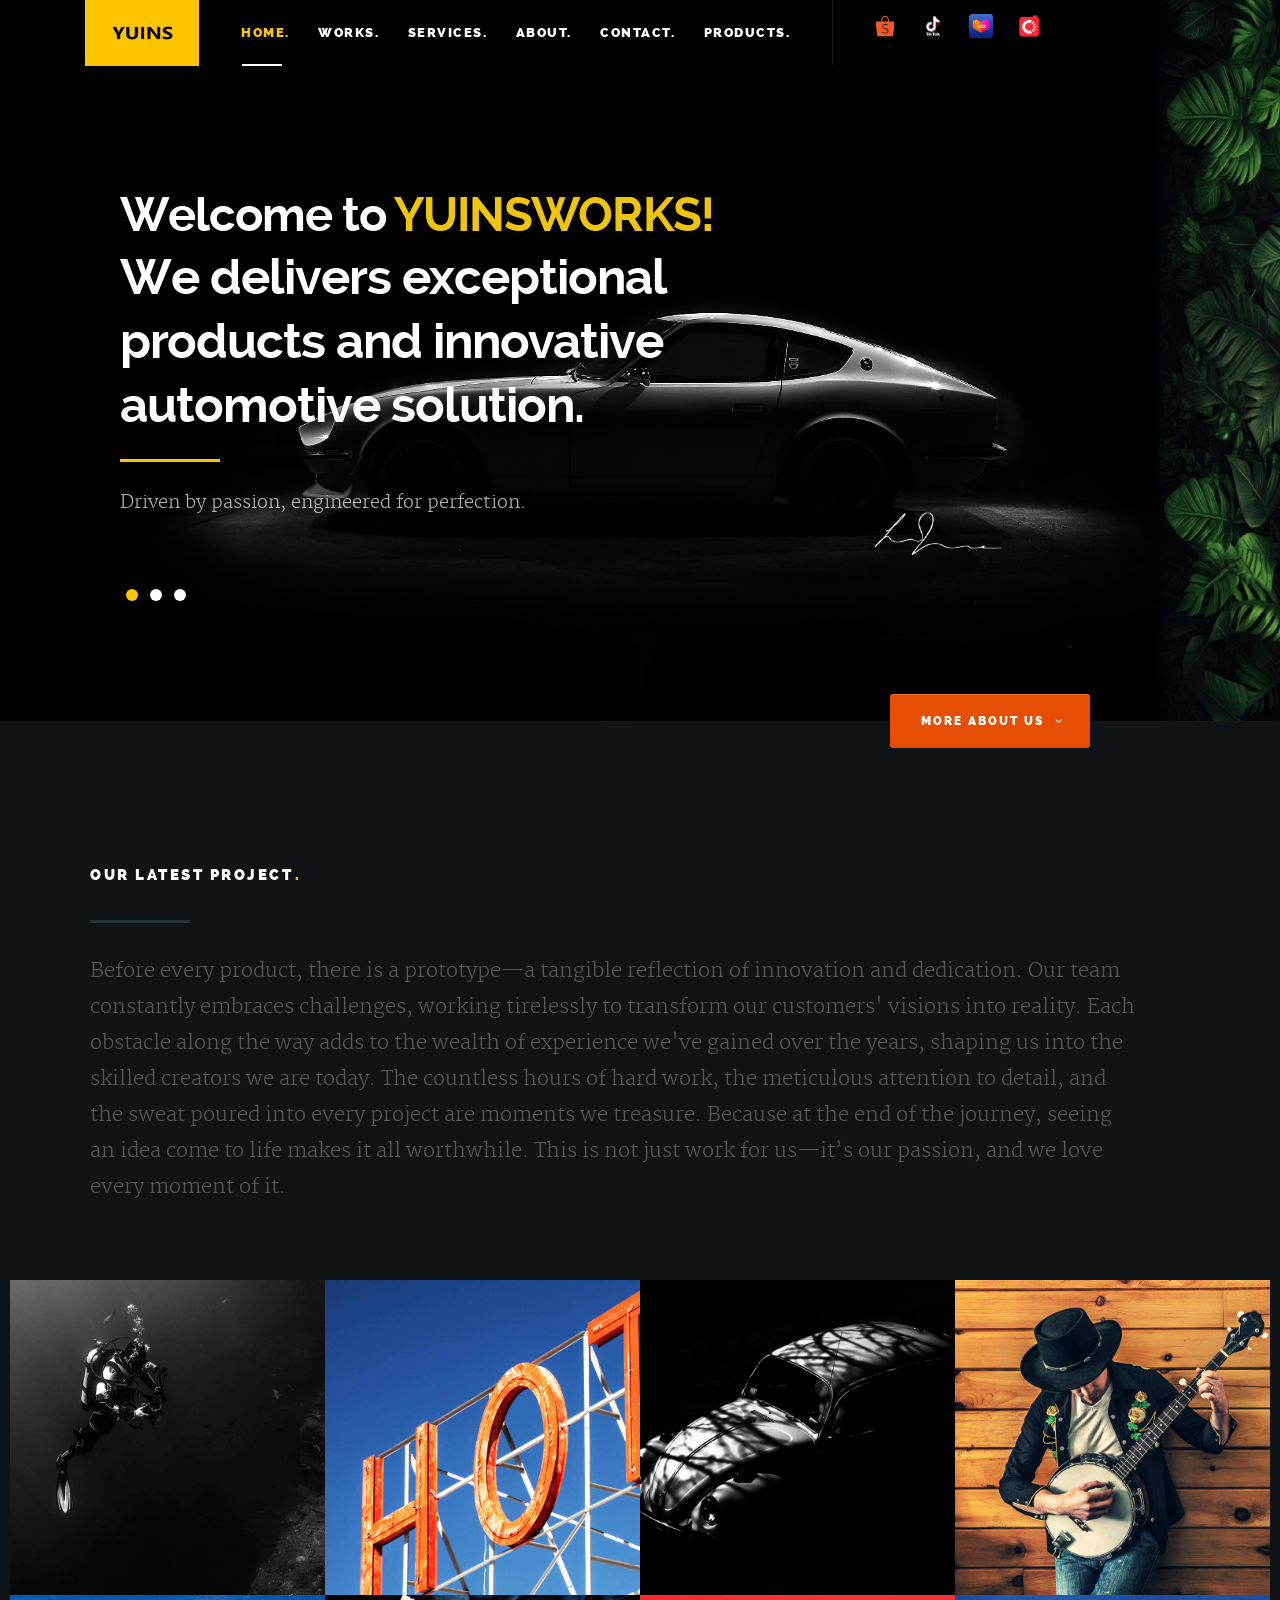
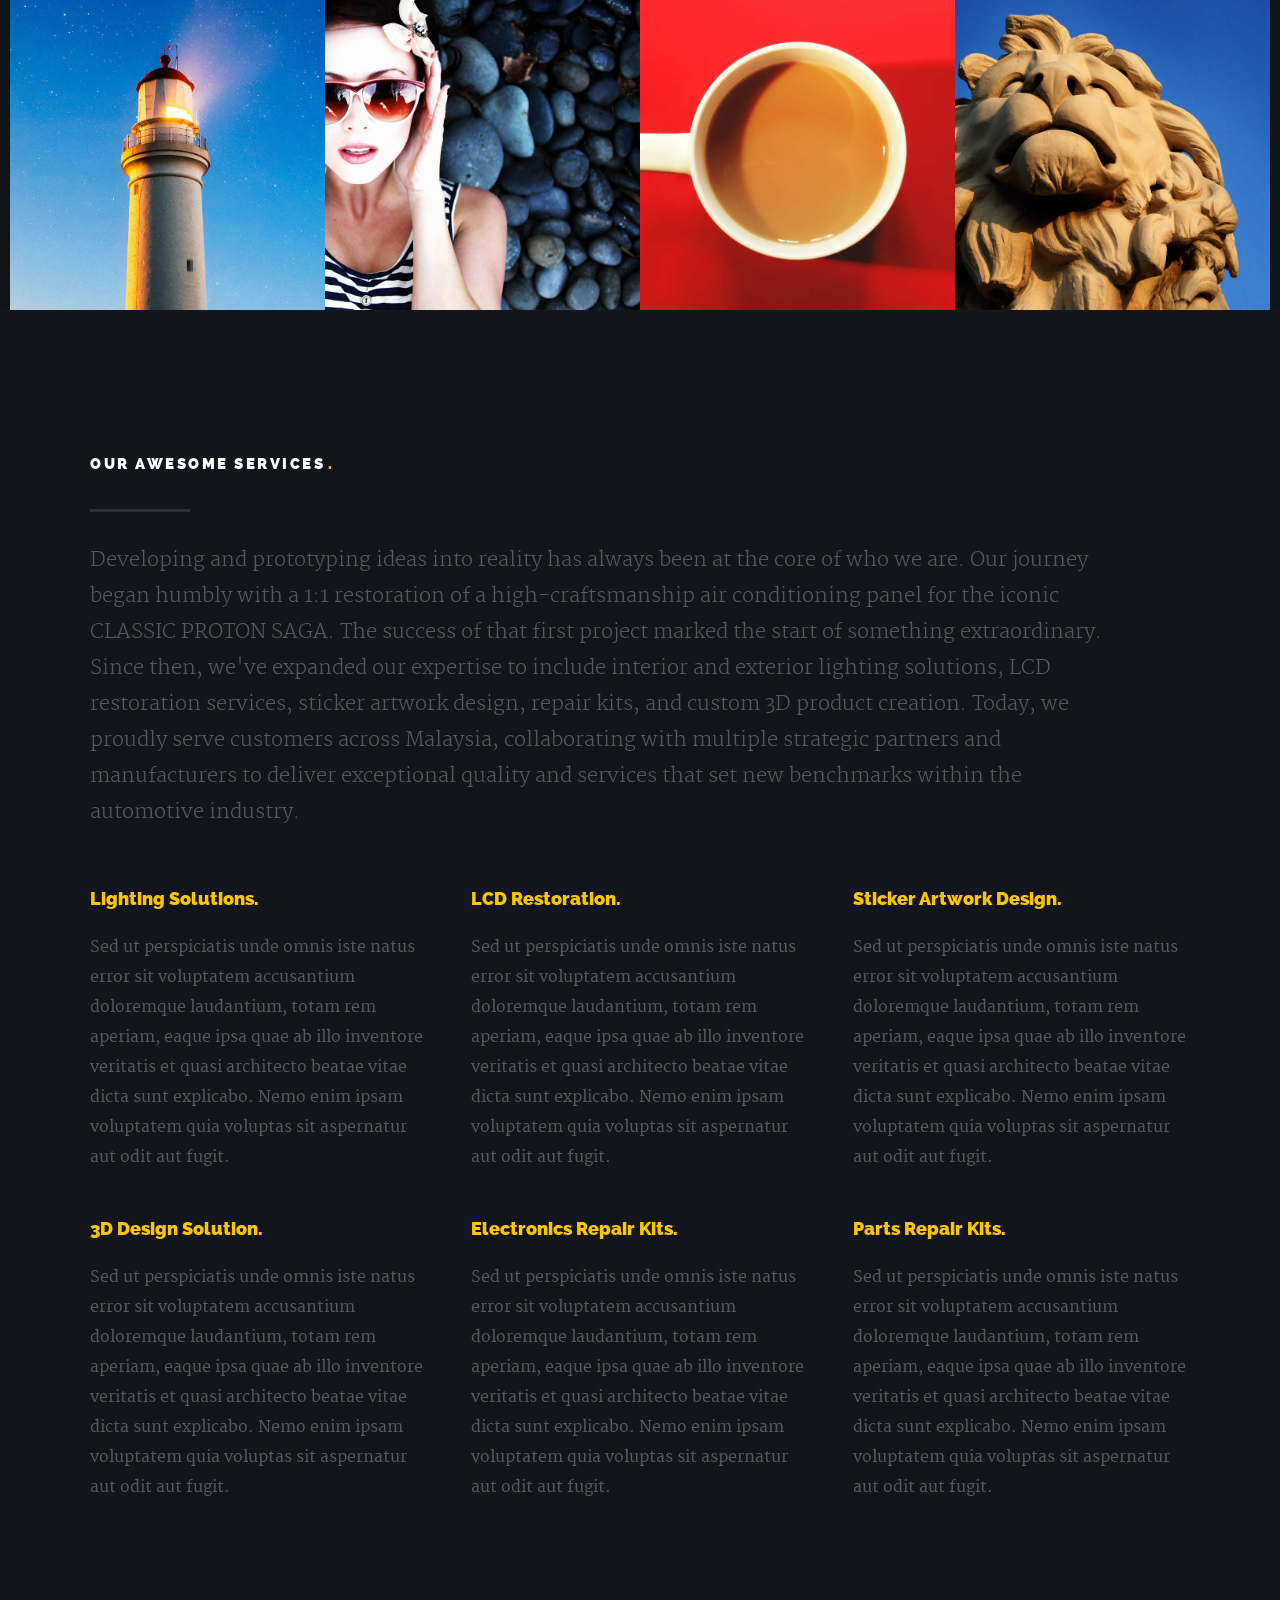
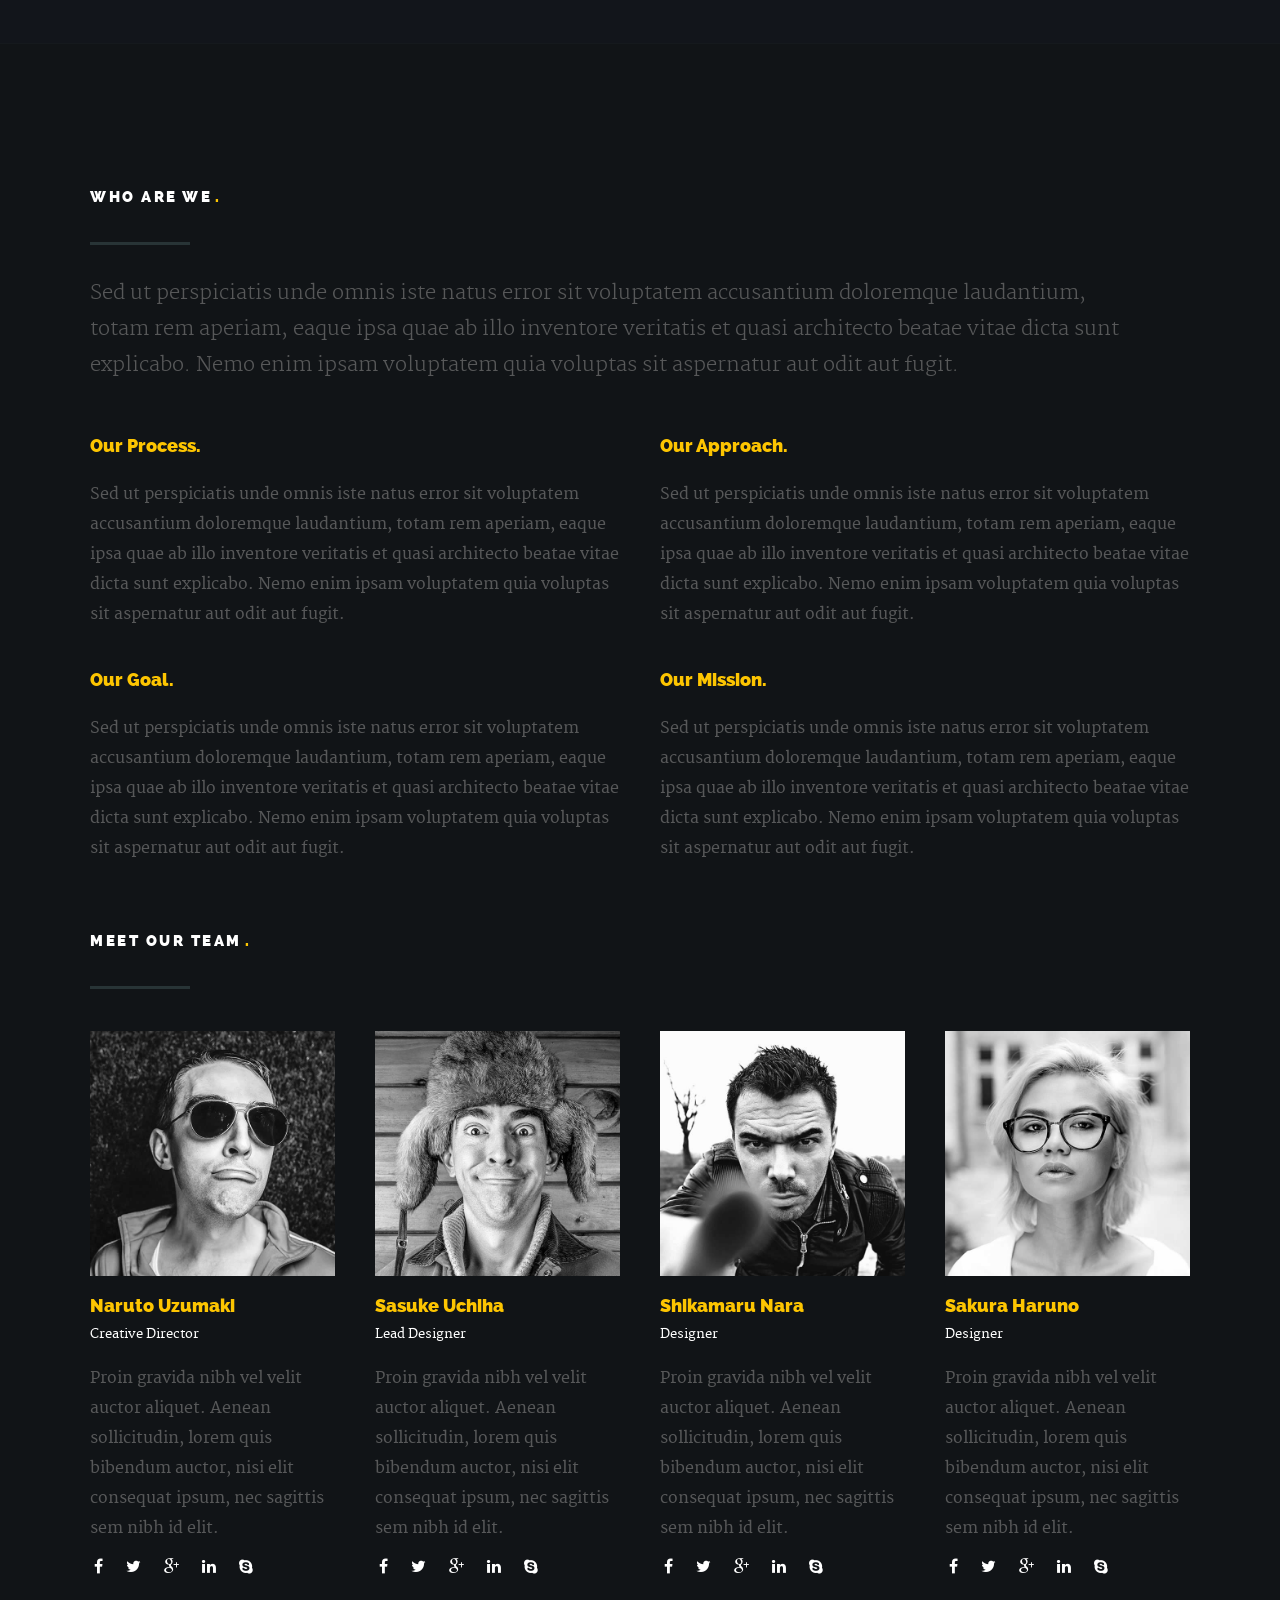
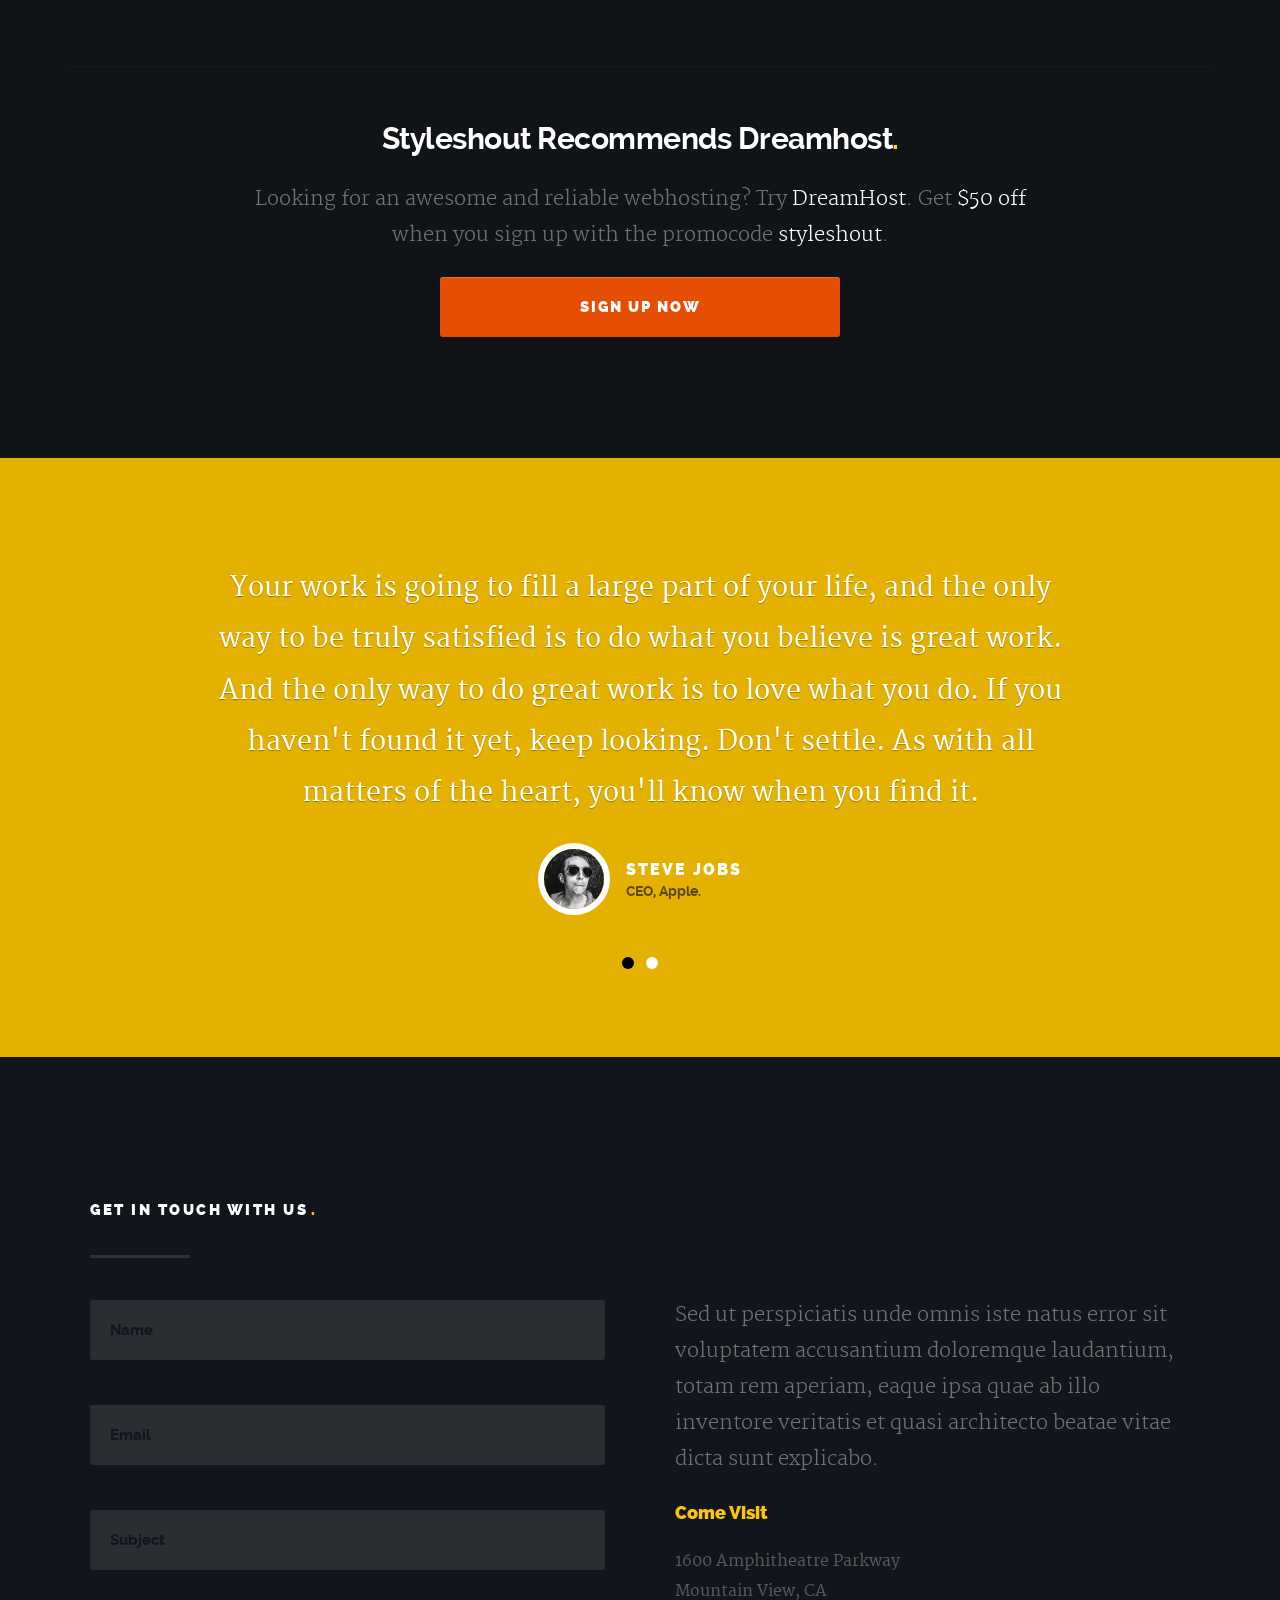
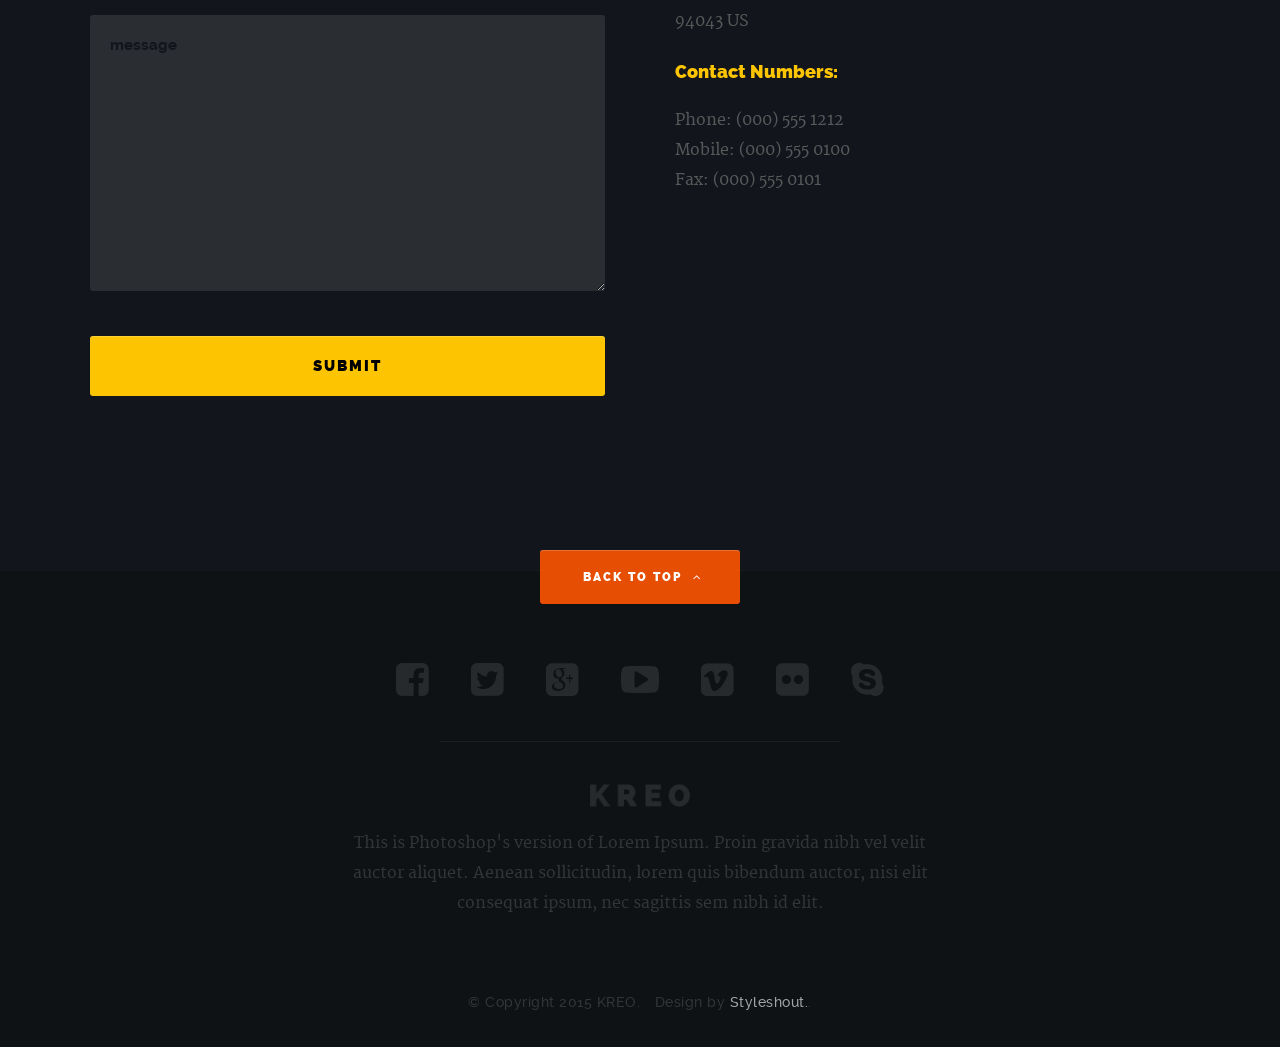
==== commit 08eafbbc: "erere" ====
--- a/index.html
+++ b/index.html
@@ -1,1426 +1,976 @@
 <!DOCTYPE html>
-<html lang="en">
-
+<!--[if IE 8 ]><html class="no-js oldie ie8" lang="en"> <![endif]-->
+<!--[if IE 9 ]><html class="no-js oldie ie9" lang="en"> <![endif]-->
+<!--[if (gte IE 9)|!(IE)]><!--><html class="no-js" lang="en"> <!--<![endif]-->
 <head>
-  <title>Kaira - Bootstrap 5 Fashion Store HTML CSS Template</title>
-  <meta charset="utf-8">
-  <meta http-equiv="X-UA-Compatible" content="IE=edge">
-  <meta name="viewport" content="width=device-width, initial-scale=1.0">
-  <meta name="format-detection" content="telephone=no">
-  <meta name="apple-mobile-web-app-capable" content="yes">
-  <meta name="author" content="TemplatesJungle">
-  <meta name="keywords" content="ecommerce,fashion,store">
-  <meta name="description" content="Bootstrap 5 Fashion Store HTML CSS Template">
-  <link href="https://cdn.jsdelivr.net/npm/bootstrap@5.3.0-alpha3/dist/css/bootstrap.min.css" rel="stylesheet"
-    integrity="sha384-KK94CHFLLe+nY2dmCWGMq91rCGa5gtU4mk92HdvYe+M/SXH301p5ILy+dN9+nJOZ" crossorigin="anonymous">
-  <link rel="stylesheet" type="text/css" href="css/vendor.css">
-  <link rel="stylesheet" href="https://cdn.jsdelivr.net/npm/swiper@9/swiper-bundle.min.css" />
-  <link rel="stylesheet" type="text/css" href="style.css">
-
-  <link rel="preconnect" href="https://fonts.googleapis.com">
-  <link rel="preconnect" href="https://fonts.gstatic.com" crossorigin>
-  <link
-    href="https://fonts.googleapis.com/css2?family=Jost:ital,wght@0,300;0,400;0,500;0,700;1,300;1,400;1,500;1,700&family=Marcellus&display=swap"
-    rel="stylesheet">
+
+   <!--- basic page needs
+   ================================================== -->
+   <meta charset="utf-8">
+	<title>YUINSWORKS</title>
+	<meta name="description" content="">
+	<meta name="author" content="">
+
+   <!-- mobile specific metas
+   ================================================== -->
+	<meta name="viewport" content="width=device-width, initial-scale=1, maximum-scale=1">
+
+ 	<!-- CSS
+   ================================================== -->
+   <link rel="stylesheet" href="css/base.css">
+   <link rel="stylesheet" href="css/vendor.min.css">
+   <link rel="stylesheet" href="css/main.css">
+
+   <!-- script
+   ================================================== -->
+	<script src="js/modernizr.js"></script>
+
+   <!-- favicons
+	================================================== -->
+	<link rel="shortcut icon" href="favicon.png" >
+
 </head>
 
-<body class="homepage">
-  <svg xmlns="http://www.w3.org/2000/svg" style="display: none;">
-    <defs>
-      <symbol xmlns="http://www.w3.org/2000/svg" id="instagram" viewBox="0 0 15 15">
-        <path fill="none" stroke="currentColor"
-          d="M11 3.5h1M4.5.5h6a4 4 0 0 1 4 4v6a4 4 0 0 1-4 4h-6a4 4 0 0 1-4-4v-6a4 4 0 0 1 4-4Zm3 10a3 3 0 1 1 0-6a3 3 0 0 1 0 6Z" />
-      </symbol>
-      <symbol xmlns="http://www.w3.org/2000/svg" id="facebook" viewBox="0 0 15 15">
-        <path fill="none" stroke="currentColor"
-          d="M7.5 14.5a7 7 0 1 1 0-14a7 7 0 0 1 0 14Zm0 0v-8a2 2 0 0 1 2-2h.5m-5 4h5" />
-      </symbol>
-      <symbol xmlns="http://www.w3.org/2000/svg" id="twitter" viewBox="0 0 15 15">
-        <path fill="currentColor"
-          d="m14.478 1.5l.5-.033a.5.5 0 0 0-.871-.301l.371.334Zm-.498 2.959a.5.5 0 1 0-1 0h1Zm-6.49.082h-.5h.5Zm0 .959h.5h-.5Zm-6.99 7V12a.5.5 0 0 0-.278.916L.5 12.5Zm.998-11l.469-.175a.5.5 0 0 0-.916-.048l.447.223Zm3.994 9l.354.353a.5.5 0 0 0-.195-.827l-.159.474Zm7.224-8.027l-.37.336l.18.199l.265-.04l-.075-.495Zm1.264-.94c.051.778.003 1.25-.123 1.606c-.122.345-.336.629-.723 1l.692.722c.438-.42.776-.832.974-1.388c.193-.546.232-1.178.177-2.006l-.998.066Zm0 3.654V4.46h-1v.728h1Zm-6.99-.646V5.5h1v-.959h-1Zm0 .959V6h1v-.5h-1ZM10.525 1a3.539 3.539 0 0 0-3.537 3.541h1A2.539 2.539 0 0 1 10.526 2V1Zm2.454 4.187C12.98 9.503 9.487 13 5.18 13v1c4.86 0 8.8-3.946 8.8-8.813h-1ZM1.03 1.675C1.574 3.127 3.614 6 7.49 6V5C4.174 5 2.421 2.54 1.966 1.325l-.937.35Zm.021-.398C.004 3.373-.157 5.407.604 7.139c.759 1.727 2.392 3.055 4.73 3.835l.317-.948c-2.155-.72-3.518-1.892-4.132-3.29c-.612-1.393-.523-3.11.427-5.013l-.895-.446Zm4.087 8.87C4.536 10.75 2.726 12 .5 12v1c2.566 0 4.617-1.416 5.346-2.147l-.708-.706Zm7.949-8.009A3.445 3.445 0 0 0 10.526 1v1c.721 0 1.37.311 1.82.809l.74-.671Zm-.296.83a3.513 3.513 0 0 0 2.06-1.134l-.744-.668a2.514 2.514 0 0 1-1.466.813l.15.989ZM.222 12.916C1.863 14.01 3.583 14 5.18 14v-1c-1.63 0-3.048-.011-4.402-.916l-.556.832Z" />
-      </symbol>
-      <symbol xmlns="http://www.w3.org/2000/svg" id="pinterest" viewBox="0 0 15 15">
-        <path fill="none" stroke="currentColor"
-          d="m4.5 13.5l3-7m-3.236 3a2.989 2.989 0 0 1-.764-2V7A3.5 3.5 0 0 1 7 3.5h1A3.5 3.5 0 0 1 11.5 7v.5a3 3 0 0 1-3 3a2.081 2.081 0 0 1-1.974-1.423L6.5 9m1 5.5a7 7 0 1 1 0-14a7 7 0 0 1 0 14Z" />
-      </symbol>
-      <symbol xmlns="http://www.w3.org/2000/svg" id="youtube" viewBox="0 0 15 15">
-        <path fill="currentColor"
-          d="m1.61 12.738l-.104.489l.105-.489Zm11.78 0l.104.489l-.105-.489Zm0-10.476l.104-.489l-.105.489Zm-11.78 0l.106.489l-.105-.489ZM6.5 5.5l.277-.416A.5.5 0 0 0 6 5.5h.5Zm0 4H6a.5.5 0 0 0 .777.416L6.5 9.5Zm3-2l.277.416a.5.5 0 0 0 0-.832L9.5 7.5ZM0 3.636v7.728h1V3.636H0Zm15 7.728V3.636h-1v7.728h1ZM1.506 13.227c3.951.847 8.037.847 11.988 0l-.21-.978a27.605 27.605 0 0 1-11.568 0l-.21.978ZM13.494 1.773a28.606 28.606 0 0 0-11.988 0l.21.978a27.607 27.607 0 0 1 11.568 0l.21-.978ZM15 3.636c0-.898-.628-1.675-1.506-1.863l-.21.978c.418.09.716.458.716.885h1Zm-1 7.728a.905.905 0 0 1-.716.885l.21.978A1.905 1.905 0 0 0 15 11.364h-1Zm-14 0c0 .898.628 1.675 1.506 1.863l.21-.978A.905.905 0 0 1 1 11.364H0Zm1-7.728c0-.427.298-.796.716-.885l-.21-.978A1.905 1.905 0 0 0 0 3.636h1ZM6 5.5v4h1v-4H6Zm.777 4.416l3-2l-.554-.832l-3 2l.554.832Zm3-2.832l-3-2l-.554.832l3 2l.554-.832Z" />
-      </symbol>
-      <symbol xmlns="http://www.w3.org/2000/svg" id="dribble" viewBox="0 0 15 15">
-        <path fill="none" stroke="currentColor" stroke-linecap="round" stroke-linejoin="round"
-          d="M4.839 1.024c3.346 4.041 5.096 7.922 5.704 12.782M.533 6.82c5.985-.138 9.402-1.083 11.97-4.216M2.7 12.594c3.221-4.902 7.171-5.65 11.755-4.293M14.5 7.5a7 7 0 1 0-14 0a7 7 0 0 0 14 0Z" />
-      </symbol>
-      <symbol xmlns="http://www.w3.org/2000/svg" id="calendar" viewBox="0 0 24 24">
-        <g fill="none" stroke="currentColor" stroke-linecap="round" stroke-linejoin="round" stroke-width="2">
-          <rect width="20" height="18" x="2" y="4" rx="4" />
-          <path d="M8 2v4m8-4v4M2 10h20" />
-        </g>
-      </symbol>
-      <symbol xmlns="http://www.w3.org/2000/svg" id="shopping-bag" viewBox="0 0 24 24">
-        <g fill="none" stroke="currentColor" stroke-linecap="round" stroke-linejoin="round" stroke-width="2">
-          <path
-            d="M3.977 9.84A2 2 0 0 1 5.971 8h12.058a2 2 0 0 1 1.994 1.84l.803 10A2 2 0 0 1 18.833 22H5.167a2 2 0 0 1-1.993-2.16l.803-10Z" />
-          <path d="M16 11V6a4 4 0 0 0-4-4v0a4 4 0 0 0-4 4v5" />
-        </g>
-      </symbol>
-      <symbol xmlns="http://www.w3.org/2000/svg" id="gift" viewBox="0 0 24 24">
-        <g fill="none" stroke="currentColor" stroke-linecap="round" stroke-linejoin="round" stroke-width="2">
-          <rect width="18" height="14" x="3" y="8" rx="2" />
-          <path d="M12 5a3 3 0 1 0-3 3m6 0a3 3 0 1 0-3-3m0 0v17m9-7H3" />
-        </g>
-      </symbol>
-      <symbol xmlns="http://www.w3.org/2000/svg" id="arrow-cycle" viewBox="0 0 24 24">
-        <g fill="none" stroke="currentColor" stroke-linecap="round" stroke-linejoin="round" stroke-width="2">
-          <path
-            d="M22 12c0 6-4.39 10-9.806 10C7.792 22 4.24 19.665 3 16m-1-4C2 6 6.39 2 11.806 2C16.209 2 19.76 4.335 21 8" />
-          <path d="m7 17l-4-1l-1 4M17 7l4 1l1-4" />
-        </g>
-      </symbol>
-      <symbol xmlns="http://www.w3.org/2000/svg" id="link" viewBox="0 0 24 24">
-        <path fill="currentColor"
-          d="M12 19a1 1 0 1 0-1-1a1 1 0 0 0 1 1Zm5 0a1 1 0 1 0-1-1a1 1 0 0 0 1 1Zm0-4a1 1 0 1 0-1-1a1 1 0 0 0 1 1Zm-5 0a1 1 0 1 0-1-1a1 1 0 0 0 1 1Zm7-12h-1V2a1 1 0 0 0-2 0v1H8V2a1 1 0 0 0-2 0v1H5a3 3 0 0 0-3 3v14a3 3 0 0 0 3 3h14a3 3 0 0 0 3-3V6a3 3 0 0 0-3-3Zm1 17a1 1 0 0 1-1 1H5a1 1 0 0 1-1-1v-9h16Zm0-11H4V6a1 1 0 0 1 1-1h1v1a1 1 0 0 0 2 0V5h8v1a1 1 0 0 0 2 0V5h1a1 1 0 0 1 1 1ZM7 15a1 1 0 1 0-1-1a1 1 0 0 0 1 1Zm0 4a1 1 0 1 0-1-1a1 1 0 0 0 1 1Z" />
-      </symbol>
-      <symbol xmlns="http://www.w3.org/2000/svg" id="arrow-left" viewBox="0 0 24 24">
-        <path fill="currentColor"
-          d="M17 11H9.41l3.3-3.29a1 1 0 1 0-1.42-1.42l-5 5a1 1 0 0 0-.21.33a1 1 0 0 0 0 .76a1 1 0 0 0 .21.33l5 5a1 1 0 0 0 1.42 0a1 1 0 0 0 0-1.42L9.41 13H17a1 1 0 0 0 0-2Z" />
-      </symbol>
-      <symbol xmlns="http://www.w3.org/2000/svg" id="arrow-right" viewBox="0 0 24 24">
-        <path fill="currentColor"
-          d="M17.92 11.62a1 1 0 0 0-.21-.33l-5-5a1 1 0 0 0-1.42 1.42l3.3 3.29H7a1 1 0 0 0 0 2h7.59l-3.3 3.29a1 1 0 0 0 0 1.42a1 1 0 0 0 1.42 0l5-5a1 1 0 0 0 .21-.33a1 1 0 0 0 0-.76Z" />
-      </symbol>
-      <symbol xmlns="http://www.w3.org/2000/svg" id="play" viewBox="0 0 24 24">
-        <g fill="none" fill-rule="evenodd">
-          <path
-            d="M24 0v24H0V0h24ZM12.593 23.258l-.011.002l-.071.035l-.02.004l-.014-.004l-.071-.035c-.01-.004-.019-.001-.024.005l-.004.01l-.017.428l.005.02l.01.013l.104.074l.015.004l.012-.004l.104-.074l.012-.016l.004-.017l-.017-.427c-.002-.01-.009-.017-.017-.018Zm.265-.113l-.013.002l-.185.093l-.01.01l-.003.011l.018.43l.005.012l.008.007l.201.093c.012.004.023 0 .029-.008l.004-.014l-.034-.614c-.003-.012-.01-.02-.02-.022Zm-.715.002a.023.023 0 0 0-.027.006l-.006.014l-.034.614c0 .012.007.02.017.024l.015-.002l.201-.093l.01-.008l.004-.011l.017-.43l-.003-.012l-.01-.01l-.184-.092Z" />
-          <path fill="currentColor"
-            d="M5.669 4.76a1.469 1.469 0 0 1 2.04-1.177c1.062.454 3.442 1.533 6.462 3.276c3.021 1.744 5.146 3.267 6.069 3.958c.788.591.79 1.763.001 2.356c-.914.687-3.013 2.19-6.07 3.956c-3.06 1.766-5.412 2.832-6.464 3.28c-.906.387-1.92-.2-2.038-1.177c-.138-1.142-.396-3.735-.396-7.237c0-3.5.257-6.092.396-7.235Z" />
-        </g>
-      </symbol>
-      <symbol xmlns="http://www.w3.org/2000/svg" id="category" viewBox="0 0 24 24">
-        <path fill="currentColor"
-          d="M19 5.5h-6.28l-.32-1a3 3 0 0 0-2.84-2H5a3 3 0 0 0-3 3v13a3 3 0 0 0 3 3h14a3 3 0 0 0 3-3v-10a3 3 0 0 0-3-3Zm1 13a1 1 0 0 1-1 1H5a1 1 0 0 1-1-1v-13a1 1 0 0 1 1-1h4.56a1 1 0 0 1 .95.68l.54 1.64a1 1 0 0 0 .95.68h7a1 1 0 0 1 1 1Z" />
-      </symbol>
-      <symbol xmlns="http://www.w3.org/2000/svg" id="calendar" viewBox="0 0 24 24">
-        <path fill="currentColor"
-          d="M19 4h-2V3a1 1 0 0 0-2 0v1H9V3a1 1 0 0 0-2 0v1H5a3 3 0 0 0-3 3v12a3 3 0 0 0 3 3h14a3 3 0 0 0 3-3V7a3 3 0 0 0-3-3Zm1 15a1 1 0 0 1-1 1H5a1 1 0 0 1-1-1v-7h16Zm0-9H4V7a1 1 0 0 1 1-1h2v1a1 1 0 0 0 2 0V6h6v1a1 1 0 0 0 2 0V6h2a1 1 0 0 1 1 1Z" />
-      </symbol>
-      <symbol xmlns="http://www.w3.org/2000/svg" id="heart" viewBox="0 0 24 24">
-        <path fill="currentColor"
-          d="M20.16 4.61A6.27 6.27 0 0 0 12 4a6.27 6.27 0 0 0-8.16 9.48l7.45 7.45a1 1 0 0 0 1.42 0l7.45-7.45a6.27 6.27 0 0 0 0-8.87Zm-1.41 7.46L12 18.81l-6.75-6.74a4.28 4.28 0 0 1 3-7.3a4.25 4.25 0 0 1 3 1.25a1 1 0 0 0 1.42 0a4.27 4.27 0 0 1 6 6.05Z" />
-      </symbol>
-      <symbol xmlns="http://www.w3.org/2000/svg" id="plus" viewBox="0 0 24 24">
-        <path fill="currentColor"
-          d="M19 11h-6V5a1 1 0 0 0-2 0v6H5a1 1 0 0 0 0 2h6v6a1 1 0 0 0 2 0v-6h6a1 1 0 0 0 0-2Z" />
-      </symbol>
-      <symbol xmlns="http://www.w3.org/2000/svg" id="minus" viewBox="0 0 24 24">
-        <path fill="currentColor" d="M19 11H5a1 1 0 0 0 0 2h14a1 1 0 0 0 0-2Z" />
-      </symbol>
-      <symbol xmlns="http://www.w3.org/2000/svg" id="cart" viewBox="0 0 24 24">
-        <path fill="currentColor"
-          d="M8.5 19a1.5 1.5 0 1 0 1.5 1.5A1.5 1.5 0 0 0 8.5 19ZM19 16H7a1 1 0 0 1 0-2h8.491a3.013 3.013 0 0 0 2.885-2.176l1.585-5.55A1 1 0 0 0 19 5H6.74a3.007 3.007 0 0 0-2.82-2H3a1 1 0 0 0 0 2h.921a1.005 1.005 0 0 1 .962.725l.155.545v.005l1.641 5.742A3 3 0 0 0 7 18h12a1 1 0 0 0 0-2Zm-1.326-9l-1.22 4.274a1.005 1.005 0 0 1-.963.726H8.754l-.255-.892L7.326 7ZM16.5 19a1.5 1.5 0 1 0 1.5 1.5a1.5 1.5 0 0 0-1.5-1.5Z" />
-      </symbol>
-      <symbol xmlns="http://www.w3.org/2000/svg" id="check" viewBox="0 0 24 24">
-        <path fill="currentColor"
-          d="M18.71 7.21a1 1 0 0 0-1.42 0l-7.45 7.46l-3.13-3.14A1 1 0 1 0 5.29 13l3.84 3.84a1 1 0 0 0 1.42 0l8.16-8.16a1 1 0 0 0 0-1.47Z" />
-      </symbol>
-      <symbol xmlns="http://www.w3.org/2000/svg" id="trash" viewBox="0 0 24 24">
-        <path fill="currentColor"
-          d="M10 18a1 1 0 0 0 1-1v-6a1 1 0 0 0-2 0v6a1 1 0 0 0 1 1ZM20 6h-4V5a3 3 0 0 0-3-3h-2a3 3 0 0 0-3 3v1H4a1 1 0 0 0 0 2h1v11a3 3 0 0 0 3 3h8a3 3 0 0 0 3-3V8h1a1 1 0 0 0 0-2ZM10 5a1 1 0 0 1 1-1h2a1 1 0 0 1 1 1v1h-4Zm7 14a1 1 0 0 1-1 1H8a1 1 0 0 1-1-1V8h10Zm-3-1a1 1 0 0 0 1-1v-6a1 1 0 0 0-2 0v6a1 1 0 0 0 1 1Z" />
-      </symbol>
-      <symbol xmlns="http://www.w3.org/2000/svg" id="star-outline" viewBox="0 0 15 15">
-        <path fill="none" stroke="currentColor" stroke-linecap="round" stroke-linejoin="round"
-          d="M7.5 9.804L5.337 11l.413-2.533L4 6.674l2.418-.37L7.5 4l1.082 2.304l2.418.37l-1.75 1.793L9.663 11L7.5 9.804Z" />
-      </symbol>
-      <symbol xmlns="http://www.w3.org/2000/svg" id="star-solid" viewBox="0 0 15 15">
-        <path fill="currentColor"
-          d="M7.953 3.788a.5.5 0 0 0-.906 0L6.08 5.85l-2.154.33a.5.5 0 0 0-.283.843l1.574 1.613l-.373 2.284a.5.5 0 0 0 .736.518l1.92-1.063l1.921 1.063a.5.5 0 0 0 .736-.519l-.373-2.283l1.574-1.613a.5.5 0 0 0-.283-.844L8.921 5.85l-.968-2.062Z" />
-      </symbol>
-      <symbol xmlns="http://www.w3.org/2000/svg" id="search" viewBox="0 0 24 24">
-        <path fill="currentColor"
-          d="M21.71 20.29L18 16.61A9 9 0 1 0 16.61 18l3.68 3.68a1 1 0 0 0 1.42 0a1 1 0 0 0 0-1.39ZM11 18a7 7 0 1 1 7-7a7 7 0 0 1-7 7Z" />
-      </symbol>
-      <symbol xmlns="http://www.w3.org/2000/svg" id="user" viewBox="0 0 24 24">
-        <path fill="currentColor"
-          d="M15.71 12.71a6 6 0 1 0-7.42 0a10 10 0 0 0-6.22 8.18a1 1 0 0 0 2 .22a8 8 0 0 1 15.9 0a1 1 0 0 0 1 .89h.11a1 1 0 0 0 .88-1.1a10 10 0 0 0-6.25-8.19ZM12 12a4 4 0 1 1 4-4a4 4 0 0 1-4 4Z" />
-      </symbol>
-      <symbol xmlns="http://www.w3.org/2000/svg" id="close" viewBox="0 0 15 15">
-        <path fill="currentColor"
-          d="M7.953 3.788a.5.5 0 0 0-.906 0L6.08 5.85l-2.154.33a.5.5 0 0 0-.283.843l1.574 1.613l-.373 2.284a.5.5 0 0 0 .736.518l1.92-1.063l1.921 1.063a.5.5 0 0 0 .736-.519l-.373-2.283l1.574-1.613a.5.5 0 0 0-.283-.844L8.921 5.85l-.968-2.062Z" />
-      </symbol>
-    </defs>
-  </svg>
-
-  <div class="preloader text-white fs-6 text-uppercase overflow-hidden"></div>
-
-  <div class="search-popup">
-    <div class="search-popup-container">
-
-      <form role="search" method="get" class="form-group" action="">
-        <input type="search" id="search-form" class="form-control border-0 border-bottom"
-          placeholder="Type and press enter" value="" name="s" />
-        <button type="submit" class="search-submit border-0 position-absolute bg-white"
-          style="top: 15px;right: 15px;"><svg class="search" width="24" height="24">
-            <use xlink:href="#search"></use>
-          </svg></button>
-      </form>
-
-      <h5 class="cat-list-title">Browse Categories</h5>
-
-      <ul class="cat-list">
-        <li class="cat-list-item">
-          <a href="#" title="Jackets">Jackets</a>
-        </li>
-        <li class="cat-list-item">
-          <a href="#" title="T-shirts">T-shirts</a>
-        </li>
-        <li class="cat-list-item">
-          <a href="#" title="Handbags">Handbags</a>
-        </li>
-        <li class="cat-list-item">
-          <a href="#" title="Accessories">Accessories</a>
-        </li>
-        <li class="cat-list-item">
-          <a href="#" title="Cosmetics">Cosmetics</a>
-        </li>
-        <li class="cat-list-item">
-          <a href="#" title="Dresses">Dresses</a>
-        </li>
-        <li class="cat-list-item">
-          <a href="#" title="Jumpsuits">Jumpsuits</a>
-        </li>
-      </ul>
-
-    </div>
-  </div>
-
-  <div class="offcanvas offcanvas-end" data-bs-scroll="true" tabindex="-1" id="offcanvasCart" aria-labelledby="My Cart">
-    <div class="offcanvas-header justify-content-center">
-      <button type="button" class="btn-close" data-bs-dismiss="offcanvas" aria-label="Close"></button>
-    </div>
-    <div class="offcanvas-body">
-      <div class="order-md-last">
-        <h4 class="d-flex justify-content-between align-items-center mb-3">
-          <span class="text-primary">Your cart</span>
-          <span class="badge bg-primary rounded-pill">3</span>
-        </h4>
-        <ul class="list-group mb-3">
-          <li class="list-group-item d-flex justify-content-between lh-sm">
-            <div>
-              <h6 class="my-0">Growers cider</h6>
-              <small class="text-body-secondary">Brief description</small>
+<body>
+
+	<!-- header
+   ================================================== -->
+   <header id="main-header">
+
+   	<div class="row">
+
+	      <div class="logo">
+	         <a href="index.html">YUINSWORKS</a>
+	      </div>
+
+	      <nav id="nav-wrap">
+	         <a class="mobile-btn" href="#nav-wrap" title="Show navigation">
+	         	<span class="menu-icon">Menu</span>
+	         </a>
+         	<a class="mobile-btn" href="#" title="Hide navigation">
+         		<span class="menu-icon">Menu</span>
+         	</a>
+
+	         <ul id="nav" class="nav">
+	            <li><a class="smoothscroll" href="#hero">Home.</a></li>
+		         <li class="current"><a class="smoothscroll" href="#portfolio">Works.</a></li>
+	            <li><a class="smoothscroll" href="#services">Services.</a></li>
+	            <li><a class="smoothscroll" href="#about">About.</a></li>
+	            <li><a class="smoothscroll" href="#contact">Contact.</a></li>
+							<li><a class="smoothscroll" href="#product">Products.</a></li>
+	         </ul> <!-- end #nav -->
+
+	      </nav> <!-- end #nav-wrap -->
+
+	      <ul class="header-social">
+						<li><a href="https://my.shp.ee/6oZBWrD">
+							<img src="images/shopee-icon.png" alt="Shopee" style="width: 24px; height: 24px;">
+						</a></li>
+						<li><a href="https://tiktok.com">
+							<img src="images/tiktok-icon.png" alt="Tiktok" style="width: 24px; height: 24px;">
+						</a></li>
+						<li><a href="https://www.lazada.com.my/coindidius/?q=All-Products&from=wangpu&langFlag=en&pageTypeId=2">
+							<img src="images/lazada-icon.png" alt="Lazada" style="width: 24px; height: 24px;">
+						</a></li>
+						<!-- <li><a href="https://instagram.com">
+							<img src="images/instagram-icon.png" alt="Instagram" style="width: 24px; height: 24px;">
+						</a></li> -->
+						<li><a href="https://carousell.app.link/zc90iGxuiPb">
+							<img src="images/carousell-icon.png" alt="Carousell" style="width: 24px; height: 24px;">
+						</a></li>
+	      </ul>
+
+	   </div>
+
+   </header> <!-- end header -->
+
+
+   <!-- homepage hero
+   ================================================== -->
+   <section id="hero">
+
+		<div class="row hero-content">
+
+			<div class="twelve columns hero-container">
+
+			   <!-- hero-slider start-->
+			   <div id="hero-slider" class="flexslider">
+
+				   <ul class="slides">
+
+					   <!-- slide -->
+					   <li>
+						   <div class="flex-caption">
+								<h7 class="">Welcome to <span class="highlight">YUINSWORKS!</span></h7>
+								<h1 class=""> We delivers exceptional products and innovative automotive solution.</h1>
+								<h3 class="">Driven by passion, engineered for perfection.</h3>
+							</div>
+					   </li>
+
+					   <!-- slide -->
+					   <li>
+							<div class="flex-caption">
+								<h1 class="">A small team of individual, focused on delivering high-quality products and services.</h1>
+								<h3 class="">The work of craftsmanship, where quality meets precision.</h3>
+							</div>
+					   </li>
+
+					   <!-- slide -->
+					   <li>
+						   <div class="flex-caption">
+								<h1 class="">Take a look at some of <a class="smoothscroll" href="#portfolio" title="portfolio" >our works</a> or
+								<a class="smoothscroll" href="#contact" title="contact us">get in touch</a> to discuss how we can help you.</h1>
+
+								<h3 class="">From idea to reality, transforming vision into exceptional product.</h3>
+							</div>
+					   </li>
+
+				   </ul>
+
+			   </div> <!-- end hero-slider -->				   
+
+	      </div> <!-- end twelve columns-->
+
+		</div> <!-- end row -->	
+
+		<div id="more">
+		      <a class="smoothscroll" href="#services">More About Us<i class="fa fa-angle-down"></i></a>
+		</div> 	
+
+   </section> <!-- end homepage hero -->
+
+
+   <!-- portfolio
+   ================================================== -->
+   <section id="portfolio">
+
+      <div class="row section-head">
+
+      	<div class="twelve columns">
+
+      		<h1>Our Latest Project<span>.</span></h1>
+
+	         <hr />
+
+	         <p> Before every product, there is a prototype—a tangible reflection of 
+						innovation and dedication. Our team constantly embraces challenges, 
+						working tirelessly to transform our customers' visions into reality. 
+						Each obstacle along the way adds to the wealth of experience we've gained 
+						over the years, shaping us into the skilled creators we are today. The 
+						countless hours of hard work, the meticulous attention to detail, and the 
+						sweat poured into every project are moments we treasure. Because at the end 
+						of the journey, seeing an idea come to life makes it all worthwhile. This is 
+						not just work for us—it’s our passion, and we love every moment of it.
+	         </p>
+
+	      </div>
+
+      </div> <!-- end section-head -->
+
+      <div class="row items">
+
+         <!-- portfolio-wrapper -->
+         <div id="portfolio-wrapper" class="bgrid-fourth s-bgrid-third tab-bgrid-half">
+
+            <div class="bgrid folio-item">
+               <div class="item-wrap">
+                  <a href="#modal-01">
+	                  <img src="images/portfolio/underwater.jpg" alt="Underwater">
+                     <div class="overlay"></div>                       
+                     <div class="portfolio-item-meta">
+     					      <h5>Underwater</h5>
+                        <p>Videography</p>
+     					   </div> 
+                     <div class="link-icon"><i class="fa fa-plus"></i></div>
+                  </a>
+               </div>
+        		</div> <!-- item end -->
+
+            <div class="bgrid folio-item">
+               <div class="item-wrap">
+                  <a href="#modal-02">
+                     <img src="images/portfolio/hotel.jpg" alt="Hotel Sign">
+                     <div class="overlay">
+                      <div class="portfolio-item-meta">
+          					   <h5>Hotel Sign</h5>
+                           <p>Branding</p>
+          					</div>
+                     </div>
+                     <div class="link-icon"><i class="fa fa-plus"></i></div>
+                  </a>
+               </div>
+         	</div> <!-- item end -->
+
+            <div class="bgrid folio-item">
+               <div class="item-wrap">
+                  <a href="#modal-03">
+                     <img src="images/portfolio/beetle.jpg" alt="Beetle">
+                     <div class="overlay">
+                      <div class="portfolio-item-meta">
+          					   <h5>Beetle</h5>
+                           <p>Webdesign</p>
+          					</div>
+                     </div>
+                     <div class="link-icon"><i class="fa fa-plus"></i></div>
+                  </a>
+               </div>
+         	</div> <!-- item end -->
+
+            <div class="bgrid folio-item">
+               <div class="item-wrap">
+                  <a href="#modal-04">
+                     <img src="images/portfolio/banjo-player.jpg" alt="Banjo Player">
+                     <div class="overlay">
+                      <div class="portfolio-item-meta">
+          					   <h5>Banjo Player</h5>
+                           <p>Photography</p>
+          					</div>
+                     </div>
+                     <div class="link-icon"><i class="fa fa-plus"></i></div>
+                  </a>
+               </div>
+         	</div> <!-- item end -->
+
+            <div class="bgrid folio-item">
+               <div class="item-wrap">
+                  <a href="#modal-05">
+                   <img src="images/portfolio/lighthouse.jpg" alt="Lighthouse">
+                     <div class="overlay">
+                      <div class="portfolio-item-meta">
+          					   <h5>Lighthouse</h5>
+                           <p>Web Development</p>
+          					</div>
+                     </div>
+                     <div class="link-icon"><i class="fa fa-plus"></i></div>
+                  </a>
+               </div>
+         	</div> <!-- item end -->
+
+            <div class="bgrid folio-item">
+               <div class="item-wrap">
+                  <a href="#modal-06">
+                     <img src="images/portfolio/girl.jpg" alt="Girl Stuff">
+                     <div class="overlay">
+                      <div class="portfolio-item-meta">
+          					   <h5>Girl Stuff</h5>
+                           <p>Photography</p>
+          					</div>
+                     </div>
+                     <div class="link-icon"><i class="fa fa-plus"></i></div>
+                  </a>
+               </div>
+         	</div> <!-- item end -->
+
+            <div class="bgrid folio-item">
+               <div class="item-wrap">
+                  <a href="#modal-07">
+                     <img src="images/portfolio/coffee.jpg" alt="Coffee Cup">
+                     <div class="overlay">
+                      <div class="portfolio-item-meta">
+          					   <h5>Coffee Cup</h5>
+                           <p>Branding</p>
+          					</div>
+                     </div>
+                     <div class="link-icon"><i class="fa fa-plus"></i></div>
+                  </a>
+               </div>
+         	</div> <!-- item end -->
+
+            <div class="bgrid folio-item">
+               <div class="item-wrap">
+                  <a href="#modal-08">
+                     <img src="images/portfolio/judah.jpg" alt="Judah">
+                     <div class="overlay">
+                      	<div class="portfolio-item-meta">
+        					      <h5>Judah</h5>
+                           <p>Webdesign</p>
+        					   </div>
+                     </div>
+                     <div class="link-icon"><i class="fa fa-plus"></i></div>
+                  </a>
+               </div>
+       		</div>  <!-- item end -->
+
+         </div> <!-- end portfolio-wrapper -->
+
+         <!-- modal popup
+	   	========================================================= -->
+         <div id="modal-01" class="popup-modal mfp-hide">
+
+		      <div class="media">
+	      		<img src="images/portfolio/modals/m-underwater.jpg" alt="Underwater" />
+	      	</div>
+
+		      <div class="description-box">
+			      <h4>Underwater</h4>
+			      <p>Proin gravida nibh vel velit auctor aliquet. Aenean sollicitudin, lorem quis bibendum auctor, nisi elit consequat ipsum, nec sagittis sem nibh id elit.</p>
+               <span class="categories">Videography</span>
+		      </div>
+
+            <div class="link-box group">
+            	<a href="http://www.behance.net">Details</a>
+            	<a href="#" class="popup-modal-dismiss">Close</a>
             </div>
-            <span class="text-body-secondary">$12</span>
-          </li>
-          <li class="list-group-item d-flex justify-content-between lh-sm">
-            <div>
-              <h6 class="my-0">Fresh grapes</h6>
-              <small class="text-body-secondary">Brief description</small>
+
+	      </div><!-- modal-01 end -->
+
+         <div id="modal-02" class="popup-modal mfp-hide">
+
+		      <div class="media">
+	      		<img src="images/portfolio/modals/m-hotel.jpg" alt="Hotel Sign" />
+	      	</div>
+
+		      <div class="description-box">
+			      <h4>Hotel Sign</h4>
+			      <p>Proin gravida nibh vel velit auctor aliquet. Aenean sollicitudin, lorem quis bibendum auctor, nisi elit consequat ipsum, nec sagittis sem nibh id elit.</p>
+               <span class="categories">Branding, Web Development</span>
+		      </div>
+
+            <div class="link-box">
+               <a href="http://www.behance.net">Details</a>
+		         <a href="#" class="popup-modal-dismiss">Close</a>
             </div>
-            <span class="text-body-secondary">$8</span>
-          </li>
-          <li class="list-group-item d-flex justify-content-between lh-sm">
-            <div>
-              <h6 class="my-0">Heinz tomato ketchup</h6>
-              <small class="text-body-secondary">Brief description</small>
+
+	      </div><!-- modal-02 end -->
+
+         <div id="modal-03" class="popup-modal mfp-hide">
+
+		      <div class="media">
+	      		<img src="images/portfolio/modals/m-beetle.jpg" alt="" />
+	      	</div>
+
+		      <div class="description-box">
+			      <h4>Beetle</h4>
+			      <p>Proin gravida nibh vel velit auctor aliquet. Aenean sollicitudin, lorem quis bibendum auctor, nisi elit consequat ipsum, nec sagittis sem nibh id elit.</p>
+               <span class="categories">Webdesign</span>
+		      </div>
+
+            <div class="link-box">
+               <a href="http://www.behance.net">Details</a>
+		         <a href="#" class="popup-modal-dismiss">Close</a>
             </div>
-            <span class="text-body-secondary">$5</span>
-          </li>
-          <li class="list-group-item d-flex justify-content-between">
-            <span>Total (USD)</span>
-            <strong>$20</strong>
-          </li>
-        </ul>
-
-        <button class="w-100 btn btn-primary btn-lg" type="submit">Continue to Checkout</button>
+
+	      </div><!-- modal-03 end -->
+
+			<div id="modal-04" class="popup-modal mfp-hide">
+
+		      <div class="media">
+	      		<img src="images/portfolio/modals/m-banjo-player.jpg" alt="" />
+	      	</div>
+
+		      <div class="description-box">
+			      <h4>Banjo Player</h4>
+			      <p>Proin gravida nibh vel velit auctor aliquet. Aenean sollicitudin, lorem quis bibendum auctor, nisi elit consequat ipsum, nec sagittis sem nibh id elit.</p>
+               <span class="categories">Photography</span>
+		      </div>
+
+            <div class="link-box">
+               <a href="http://www.behance.net">Details</a>
+		         <a href="#" class="popup-modal-dismiss">Close</a>
+            </div>
+
+	      </div><!-- modal-04 end -->
+
+	      <div id="modal-05" class="popup-modal slider mfp-hide">	
+
+	      	<div class="media">
+	      		<img src="images/portfolio/modals/m-lighthouse.jpg" alt="" />
+	      	</div>      	
+
+		      <div class="description-box">
+			      <h4>Lighthouse</h4>		      
+
+			      <p>Proin gravida nibh vel velit auctor aliquet. Aenean sollicitudin, lorem quis bibendum auctor, nisi elit consequat ipsum, nec sagittis sem nibh id elit.</p>
+
+			      <div class="categories">Web Development</div>
+               
+		      </div>
+
+            <div class="link-box">
+               <a href="http://www.behance.net">Details</a>
+		         <a href="#" class="popup-modal-dismiss">Close</a>
+            </div>		      
+
+	      </div><!-- modal-05 end -->
+
+	      <div id="modal-06" class="popup-modal mfp-hide">
+
+		      <div class="media">
+	      		<img src="images/portfolio/modals/m-girl.jpg" alt="" />
+	      	</div>	
+
+		      <div class="description-box">
+			      <h4>Girl Stuff</h4>			      
+
+			      <p>Proin gravida nibh vel velit auctor aliquet. Aenean sollicitudin, lorem quis bibendum auctor, nisi elit consequat ipsum, nec sagittis sem nibh id elit.</p>
+
+			      <div class="categories">Photography</div>
+               
+		      </div>
+
+            <div class="link-box">
+               <a href="http://www.behance.net">Details</a>
+		         <a href="#" class="popup-modal-dismiss">Close</a>
+            </div>
+
+	      </div><!-- modal-06 end -->
+
+	      <div id="modal-07" class="popup-modal mfp-hide">
+
+		      <div class="media">
+	      		<img src="images/portfolio/modals/m-coffee.jpg" alt="" />
+	      	</div>	
+
+		      <div class="description-box">
+			      <h4>Coffee Cup</h4>			      
+
+			      <p>Proin gravida nibh vel velit auctor aliquet. Aenean sollicitudin, lorem quis bibendum auctor, nisi elit consequat ipsum, nec sagittis sem nibh id elit.</p>
+
+			      <div class="categories">Branding</div>
+               
+		      </div>
+
+            <div class="link-box">
+               <a href="http://www.behance.net">Details</a>
+		         <a href="#" class="popup-modal-dismiss">Close</a>
+            </div>
+
+	      </div><!-- modal-07 end -->
+
+	      <div id="modal-08" class="popup-modal mfp-hide">
+
+		      <div class="media">
+	      		<img src="images/portfolio/modals/m-judah.jpg" alt="" />
+	      	</div>	
+
+		      <div class="description-box">
+			      <h4>Judah</h4>			      
+
+			      <p>Proin gravida nibh vel velit auctor aliquet. Aenean sollicitudin, lorem quis bibendum auctor, nisi elit consequat ipsum, nec sagittis sem nibh id elit.</p>
+
+			      <div class="categories">Webdesign</div>
+               
+		      </div>
+
+            <div class="link-box">
+               <a href="http://www.behance.net">Details</a>
+		         <a href="#" class="popup-modal-dismiss">Close</a>
+            </div>
+
+	      </div><!-- modal-08 end -->
+
+      </div>  <!-- end row -->
+
+   </section> <!-- end portfolio -->
+
+
+   <!-- Services Section
+   ================================================== -->
+   <section id="services">
+
+   	<div class="row section-head">
+
+      	<div class="twelve columns">
+
+      		<h1>Our Awesome Services<span>.</span></h1>
+
+	         <hr />      	         
+
+	         <p>Developing and prototyping ideas into reality has always been at 
+						the core of who we are. Our journey began humbly with a 1:1 restoration 
+						of a high-craftsmanship air conditioning panel for the iconic CLASSIC PROTON SAGA. 
+						The success of that first project marked the start of something extraordinary. 
+						Since then, we've expanded our expertise to include interior and exterior lighting 
+						solutions, LCD restoration services, sticker artwork design, repair kits, and custom 3D product
+						 creation. Today, we proudly serve customers across Malaysia, collaborating with
+						  multiple strategic partners and manufacturers to deliver exceptional quality and 
+							services that set new benchmarks within the automotive industry.
+	         </p>
+
+	      </div>
+
+      </div> <!-- end section-head -->
+
+      <div class="row mobile-no-padding">      	
+
+	      <div class="service-list bgrid-third s-bgrid-half tab-bgrid-whole group">
+
+	      	<div class="bgrid">	               
+
+	            <h3>Lighting Solutions.</h3>
+
+	            <div class="service-content">	                  
+		            <p>Sed ut perspiciatis unde omnis iste natus error sit voluptatem accusantium doloremque laudantium, totam rem aperiam, eaque ipsa quae ab illo inventore veritatis et quasi architecto beatae vitae dicta sunt explicabo. Nemo enim ipsam voluptatem quia voluptas sit aspernatur aut odit aut fugit.
+	         		</p> 
+	         	</div>  
+
+				</div> <!-- end bgrid -->
+
+				<div class="bgrid">	              
+
+	            <h3>LCD Restoration.</h3>                  
+
+	            <div class="service-content">	                  
+		            <p>Sed ut perspiciatis unde omnis iste natus error sit voluptatem accusantium doloremque laudantium, totam rem aperiam, eaque ipsa quae ab illo inventore veritatis et quasi architecto beatae vitae dicta sunt explicabo. Nemo enim ipsam voluptatem quia voluptas sit aspernatur aut odit aut fugit.
+	         		</p> 
+	            </div>	              
+
+			   </div> <!-- end bgrid -->
+
+			   <div class="bgrid">	              
+
+	            <h3>Sticker Artwork Design.</h3>
+
+	            <div class="service-content">		                  
+		            <p>Sed ut perspiciatis unde omnis iste natus error sit voluptatem accusantium doloremque laudantium, totam rem aperiam, eaque ipsa quae ab illo inventore veritatis et quasi architecto beatae vitae dicta sunt explicabo. Nemo enim ipsam voluptatem quia voluptas sit aspernatur aut odit aut fugit.
+	        			</p> 
+	            </div> 	               
+
+			   </div> <!-- end bgrid -->
+
+				<div class="bgrid">	              
+	                  
+	            <h3>3D Design Solution.</h3> 
+
+	            <div class="service-content">	                  
+		            <p>Sed ut perspiciatis unde omnis iste natus error sit voluptatem accusantium doloremque laudantium, totam rem aperiam, eaque ipsa quae ab illo inventore veritatis et quasi architecto beatae vitae dicta sunt explicabo. Nemo enim ipsam voluptatem quia voluptas sit aspernatur aut odit aut fugit.
+	         		</p> 
+	            </div>                
+
+				</div> <!-- end bgrid -->
+
+			   <div class="bgrid">
+
+	            <h3>Electronics Repair Kits.</h3>
+
+	            <div class="service-content">	                  
+		            <p>Sed ut perspiciatis unde omnis iste natus error sit voluptatem accusantium doloremque laudantium, totam rem aperiam, eaque ipsa quae ab illo inventore veritatis et quasi architecto beatae vitae dicta sunt explicabo. Nemo enim ipsam voluptatem quia voluptas sit aspernatur aut odit aut fugit.
+	        			</p> 
+	            </div>	               
+
+			   </div> <!-- end bgrid -->
+
+			   <div class="bgrid">	               
+
+	            <h3>Parts Repair Kits.</h3>
+
+	            <div class="service-content">
+		            <p>Sed ut perspiciatis unde omnis iste natus error sit voluptatem accusantium doloremque laudantium, totam rem aperiam, eaque ipsa quae ab illo inventore veritatis et quasi architecto beatae vitae dicta sunt explicabo. Nemo enim ipsam voluptatem quia voluptas sit aspernatur aut odit aut fugit.
+	        			</p> 
+	            </div>	               
+
+			   </div> <!-- end bgrid -->
+
+	      </div> <!-- end service-list -->	      
+
+      </div> <!-- end row -->      
+
+   </section> <!-- end services -->
+
+
+   <!-- About Section
+   ================================================== -->
+   <section id="about">
+
+   	<div class="row section-head">
+
+      	<div class="twelve columns">
+
+      		<h1>Who Are We<span>.</span></h1>
+
+	         <hr />     	    
+
+	         <p>Sed ut perspiciatis unde omnis iste natus error sit voluptatem accusantium doloremque laudantium, totam rem aperiam,
+	         eaque ipsa quae ab illo inventore veritatis et quasi architecto beatae vitae dicta sunt explicabo. Nemo enim ipsam
+	         voluptatem quia voluptas sit aspernatur aut odit aut fugit.
+	         </p>
+
+	      </div> <!-- end section-head -->
+
       </div>
-    </div>
-  </div>
-
-  <nav class="navbar navbar-expand-lg bg-light text-uppercase fs-6 p-3 border-bottom align-items-center">
-    <div class="container-fluid">
-      <div class="row justify-content-between align-items-center w-100">
-
-        <div class="col-auto">
-          <a class="navbar-brand text-white" href="index.html">
-            <svg width="112" height="45" viewBox="0 0 112 45" xmlns="http://www.w3.org/2000/svg" fill="#111">
-              <path
-                d="M2.51367 34.9297C2.58398 34.6836 2.64844 34.3789 2.70703 34.0156C2.77734 33.6523 2.83594 33.2012 2.88281 32.6621C2.92969 32.123 2.96484 31.4844 2.98828 30.7461C3.01172 29.9961 3.02344 29.123 3.02344 28.127V16.6836C3.02344 15.6875 3.01172 14.8203 2.98828 14.082C2.96484 13.332 2.92969 12.6875 2.88281 12.1484C2.83594 11.5977 2.77734 11.1406 2.70703 10.7773C2.64844 10.4141 2.58398 10.1094 2.51367 9.86328V9.79297H6.73242V9.86328C6.66211 10.1094 6.5918 10.4141 6.52148 10.7773C6.46289 11.1406 6.41016 11.5977 6.36328 12.1484C6.32812 12.6875 6.29297 13.332 6.25781 14.082C6.23438 14.8203 6.22266 15.6875 6.22266 16.6836V20.6035L16.4883 12.2188C17.6367 11.2813 18.2109 10.4727 18.2109 9.79297H23.1504V9.86328C22.459 10.0273 21.7559 10.3437 21.041 10.8125C20.3379 11.2695 19.5879 11.832 18.791 12.5L9.7207 20.0938L20.6367 32.082C21.0938 32.5508 21.4805 32.9434 21.7969 33.2598C22.125 33.5645 22.4121 33.8223 22.6582 34.0332C22.9043 34.2324 23.127 34.4023 23.3262 34.543C23.5371 34.6719 23.7539 34.8008 23.9766 34.9297V35H18.8262C18.7793 34.8945 18.6973 34.7598 18.5801 34.5957C18.4746 34.4316 18.3457 34.2617 18.1934 34.0859C18.0527 33.9102 17.8945 33.7285 17.7188 33.541C17.5547 33.3535 17.3965 33.1777 17.2441 33.0137L6.22266 20.9199V28.127C6.22266 29.123 6.23438 29.9961 6.25781 30.7461C6.29297 31.4844 6.32812 32.123 6.36328 32.6621C6.41016 33.2012 6.46289 33.6523 6.52148 34.0156C6.5918 34.3789 6.66211 34.6836 6.73242 34.9297V35H2.51367V34.9297ZM45.3846 35V34.9297C45.408 34.8711 45.4256 34.7832 45.4373 34.666C45.4491 34.5488 45.4549 34.4434 45.4549 34.3496C45.4549 33.9863 45.4022 33.5879 45.2967 33.1543C45.203 32.709 45.0155 32.1582 44.7342 31.502L42.6073 26.7207C41.951 26.6973 41.078 26.6855 39.9881 26.6855C38.8983 26.6855 37.7205 26.6855 36.4549 26.6855C35.5291 26.6855 34.6327 26.6855 33.7655 26.6855C32.91 26.6855 32.1366 26.6973 31.4452 26.7207L29.4237 31.3613C29.2479 31.7949 29.0604 32.2695 28.8612 32.7852C28.662 33.3008 28.5623 33.8223 28.5623 34.3496C28.5623 34.502 28.5741 34.6309 28.5975 34.7363C28.6209 34.8301 28.6444 34.8945 28.6678 34.9297V35H25.0819V34.9297C25.2928 34.707 25.5565 34.3145 25.8729 33.752C26.1893 33.1777 26.535 32.4629 26.91 31.6074L36.9823 9.26562H38.3885L47.9334 30.7461C48.1561 31.25 48.3846 31.7422 48.619 32.2227C48.8651 32.6914 49.0936 33.1133 49.3045 33.4883C49.5155 33.8633 49.703 34.1797 49.867 34.4375C50.0311 34.6953 50.1424 34.8594 50.201 34.9297V35H45.3846ZM33.994 25.1738C34.6737 25.1738 35.3709 25.1738 36.0858 25.1738C36.8006 25.1621 37.4979 25.1562 38.1776 25.1562C38.869 25.1445 39.5311 25.1387 40.1639 25.1387C40.7967 25.127 41.3709 25.1152 41.8866 25.1035L36.9471 13.9414L32.0955 25.1738H33.994ZM54.6989 34.9297C54.7692 34.6836 54.8337 34.3789 54.8923 34.0156C54.9509 33.6523 55.0036 33.2012 55.0505 32.6621C55.0973 32.123 55.1325 31.4844 55.1559 30.7461C55.1794 29.9961 55.1911 29.123 55.1911 28.127V16.6836C55.1911 15.6875 55.1794 14.8203 55.1559 14.082C55.1325 13.332 55.0973 12.6875 55.0505 12.1484C55.0036 11.5977 54.9509 11.1406 54.8923 10.7773C54.8337 10.4141 54.7692 10.1094 54.6989 9.86328V9.79297H58.9001V9.86328C58.8298 10.1094 58.7595 10.4141 58.6891 10.7773C58.6305 11.1406 58.5778 11.5977 58.5309 12.1484C58.4958 12.6875 58.4606 13.332 58.4255 14.082C58.402 14.8203 58.3903 15.6875 58.3903 16.6836V28.127C58.3903 29.123 58.402 29.9961 58.4255 30.7461C58.4606 31.4844 58.4958 32.123 58.5309 32.6621C58.5778 33.2012 58.6305 33.6523 58.6891 34.0156C58.7595 34.3789 58.8298 34.6836 58.9001 34.9297V35H54.6989V34.9297ZM69.9722 28.127C69.9722 29.123 69.9839 29.9961 70.0073 30.7461C70.0425 31.4844 70.0777 32.123 70.1128 32.6621C70.1597 33.2012 70.2124 33.6523 70.271 34.0156C70.3413 34.3789 70.4116 34.6836 70.482 34.9297V35H66.2632V34.9297C66.3335 34.6836 66.398 34.3789 66.4566 34.0156C66.5269 33.6523 66.5796 33.2012 66.6148 32.6621C66.6616 32.123 66.6968 31.4844 66.7202 30.7461C66.7554 30.0078 66.773 29.1348 66.773 28.127V16.6836C66.773 15.6875 66.7554 14.8203 66.7202 14.082C66.6968 13.332 66.6616 12.6875 66.6148 12.1484C66.5796 11.6094 66.5269 11.1582 66.4566 10.7949C66.398 10.4199 66.3335 10.1094 66.2632 9.86328V9.79297L67.0015 9.86328C67.2241 9.88672 67.4702 9.9043 67.7398 9.91602C68.021 9.91602 68.3081 9.91602 68.6011 9.91602C69.0581 9.91602 69.6734 9.86328 70.4468 9.75781C71.232 9.64062 72.228 9.58203 73.4351 9.58203C74.5601 9.58203 75.5972 9.73438 76.5464 10.0391C77.5073 10.3437 78.3394 10.7891 79.0425 11.375C79.7456 11.9609 80.2905 12.6816 80.6773 13.5371C81.0757 14.3809 81.2749 15.3418 81.2749 16.4199C81.2749 17.2637 81.1636 18.0488 80.9409 18.7754C80.73 19.4902 80.4253 20.1406 80.0269 20.7266C79.6402 21.3125 79.1714 21.834 78.6206 22.291C78.0698 22.7363 77.4546 23.1113 76.7749 23.416L82.9448 32.082C83.2495 32.5156 83.5308 32.8906 83.7886 33.207C84.0581 33.5234 84.3101 33.7988 84.5445 34.0332C84.7905 34.2559 85.0249 34.4434 85.2476 34.5957C85.4702 34.7363 85.6987 34.8477 85.9331 34.9297V35H80.853C80.8179 34.7773 80.7007 34.4844 80.5015 34.1211C80.314 33.7461 80.0913 33.377 79.8335 33.0137L73.6109 24.2422C73.3413 24.2656 73.0718 24.2891 72.8023 24.3125C72.5327 24.3242 72.2573 24.3301 71.9761 24.3301C71.648 24.3301 71.314 24.3184 70.9741 24.2949C70.646 24.2715 70.312 24.2305 69.9722 24.1719V28.127ZM69.9722 22.8008C70.2886 22.8711 70.6109 22.9238 70.939 22.959C71.2671 22.9824 71.5835 22.9941 71.8882 22.9941C72.7671 22.9941 73.5698 22.8652 74.2964 22.6074C75.023 22.3379 75.6382 21.9336 76.1421 21.3945C76.6577 20.8555 77.0562 20.1875 77.3374 19.3906C77.6187 18.582 77.7593 17.6387 77.7593 16.5605C77.7593 15.6816 77.6597 14.8848 77.4605 14.1699C77.2612 13.4551 76.9624 12.8516 76.564 12.3594C76.1773 11.8555 75.6851 11.4687 75.0874 11.1992C74.4898 10.918 73.7925 10.7773 72.9956 10.7773C72.187 10.7773 71.5425 10.8184 71.062 10.9004C70.5816 10.9824 70.2183 11.0703 69.9722 11.1641V22.8008ZM107.13 35V34.9297C107.154 34.8711 107.171 34.7832 107.183 34.666C107.195 34.5488 107.201 34.4434 107.201 34.3496C107.201 33.9863 107.148 33.5879 107.042 33.1543C106.949 32.709 106.761 32.1582 106.48 31.502L104.353 26.7207C103.697 26.6973 102.824 26.6855 101.734 26.6855C100.644 26.6855 99.4662 26.6855 98.2005 26.6855C97.2748 26.6855 96.3783 26.6855 95.5111 26.6855C94.6556 26.6855 93.8822 26.6973 93.1908 26.7207L91.1693 31.3613C90.9935 31.7949 90.806 32.2695 90.6068 32.7852C90.4076 33.3008 90.308 33.8223 90.308 34.3496C90.308 34.502 90.3197 34.6309 90.3431 34.7363C90.3666 34.8301 90.39 34.8945 90.4134 34.9297V35H86.8275V34.9297C87.0384 34.707 87.3021 34.3145 87.6185 33.752C87.9349 33.1777 88.2806 32.4629 88.6556 31.6074L98.7279 9.26562H100.134L109.679 30.7461C109.902 31.25 110.13 31.7422 110.365 32.2227C110.611 32.6914 110.839 33.1133 111.05 33.4883C111.261 33.8633 111.449 34.1797 111.613 34.4375C111.777 34.6953 111.888 34.8594 111.947 34.9297V35H107.13ZM95.7396 25.1738C96.4193 25.1738 97.1166 25.1738 97.8314 25.1738C98.5462 25.1621 99.2435 25.1562 99.9232 25.1562C100.615 25.1445 101.277 25.1387 101.91 25.1387C102.542 25.127 103.117 25.1152 103.632 25.1035L98.6927 13.9414L93.8412 25.1738H95.7396Z" />
-            </svg>
-          </a>
-        </div>
-
-        <div class="col-auto">
-          <button class="navbar-toggler" type="button" data-bs-toggle="offcanvas" data-bs-target="#offcanvasNavbar"
-            aria-controls="offcanvasNavbar">
-            <span class="navbar-toggler-icon"></span>
-          </button>
-
-          <div class="offcanvas offcanvas-end" tabindex="-1" id="offcanvasNavbar"
-            aria-labelledby="offcanvasNavbarLabel">
-            <div class="offcanvas-header">
-              <h5 class="offcanvas-title" id="offcanvasNavbarLabel">Menu</h5>
-              <button type="button" class="btn-close text-reset" data-bs-dismiss="offcanvas"
-                aria-label="Close"></button>
-            </div>
-
-            <div class="offcanvas-body">
-              <ul class="navbar-nav justify-content-end flex-grow-1 gap-1 gap-md-5 pe-3">
-                <li class="nav-item dropdown">
-                  <a class="nav-link dropdown-toggle active" href="#" id="dropdownHome" data-bs-toggle="dropdown"
-                    aria-haspopup="true" aria-expanded="false">Home</a>
-                  <ul class="dropdown-menu list-unstyled" aria-labelledby="dropdownHome">
-                    <li>
-                      <a href="index.html" class="dropdown-item item-anchor">Home Layout 1</a>
-                    </li>
-                    <li>
-                      <a href="index.html" class="dropdown-item item-anchor">Home Layout 2 </a>
-                    </li>
-                    <li>
-                      <a href="index.html" class="dropdown-item item-anchor">Home Layout 3 </a>
-                    </li>
-                    <li>
-                      <a href="index.html" class="dropdown-item item-anchor">Home Layout 4 </a>
-                    </li>
-                  </ul>
-                </li>
-                <li class="nav-item dropdown">
-                  <a class="nav-link dropdown-toggle" href="#" id="dropdownShop" data-bs-toggle="dropdown"
-                    aria-haspopup="true" aria-expanded="false">Shop</a>
-                  <ul class="dropdown-menu list-unstyled" aria-labelledby="dropdownShop">
-                    <li>
-                      <a href="index.html" class="dropdown-item item-anchor">Shop Sidebar </a>
-                    </li>
-                    <li>
-                      <a href="index.html" class="dropdown-item item-anchor">Shop Three Column </a>
-                    </li>
-                    <li>
-                      <a href="index.html" class="dropdown-item item-anchor">Shop Three Column Wide </a>
-                    </li>
-                    <li>
-                      <a href="index.html" class="dropdown-item item-anchor">Shop Four Column </a>
-                    </li>
-                    <li>
-                      <a href="index.html" class="dropdown-item item-anchor">Shop Four Column Wide </a>
-                    </li>
-                    <li>
-                      <a href="index.html" class="dropdown-item item-anchor">Shop Six Column </a>
-                    </li>
-                    <li>
-                      <a href="index.html" class="dropdown-item item-anchor">Shop Six Column Wide </a>
-                    </li>
-                    <li>
-                      <a href="index.html" class="dropdown-item item-anchor">Single Product </a>
-                    </li>
-                    <li>
-                      <a href="index.html" class="dropdown-item item-anchor">Single Product V2 </a>
-                    </li>
-                  </ul>
-                </li>
-                <li class="nav-item dropdown">
-                  <a class="nav-link dropdown-toggle" href="#" id="dropdownBlog" data-bs-toggle="dropdown"
-                    aria-haspopup="true" aria-expanded="false">Blog</a>
-                  <ul class="dropdown-menu list-unstyled" aria-labelledby="dropdownBlog">
-                    <li>
-                      <a href="index.html" class="dropdown-item item-anchor">Blog Classic </a>
-                    </li>
-                    <li>
-                      <a href="index.html" class="dropdown-item item-anchor">Blog Grid with Sidebar </a>
-                    </li>
-                    <li>
-                      <a href="index.html" class="dropdown-item item-anchor">Blog Grid Four Column </a>
-                    </li>
-                    <li>
-                      <a href="index.html" class="dropdown-item item-anchor">Blog No Sidebar </a>
-                    </li>
-                    <li>
-                      <a href="index.html" class="dropdown-item item-anchor">Blog Right Sidebar </a>
-                    </li>
-                    <li>
-                      <a href="index.html" class="dropdown-item item-anchor">Single Post </a>
-                    </li>
-                    <li>
-                      <a href="index.html" class="dropdown-item item-anchor">Single Post No Sidebar </a>
-                    </li>
-                  </ul>
-                </li>
-                <li class="nav-item dropdown">
-                  <a class="nav-link dropdown-toggle" href="#" id="dropdownPages" data-bs-toggle="dropdown"
-                    aria-haspopup="true" aria-expanded="false">Pages</a>
-                  <ul class="dropdown-menu list-unstyled" aria-labelledby="dropdownPages">
-                    <li>
-                      <a href="index.html" class="dropdown-item item-anchor">About </a>
-                    </li>
-                    <li>
-                      <a href="index.html" class="dropdown-item item-anchor">Cart </a>
-                    </li>
-                    <li>
-                      <a href="index.html" class="dropdown-item item-anchor">Checkout </a>
-                    </li>
-                    <li>
-                      <a href="index.html" class="dropdown-item item-anchor">Coming Soon </a>
-                    </li>
-                    <li>
-                      <a href="index.html" class="dropdown-item item-anchor">Contact </a>
-                    </li>
-                    <li>
-                      <a href="index.html" class="dropdown-item item-anchor">Error Page </a>
-                    </li>
-                    <li>
-                      <a href="index.html" class="dropdown-item item-anchor">FAQs </a>
-                    </li>
-                    <li>
-                      <a href="index.html" class="dropdown-item item-anchor">My Account </a>
-                    </li>
-                    <li>
-                      <a href="index.html" class="dropdown-item item-anchor">Order Tracking </a>
-                    </li>
-                    <li>
-                      <a href="index.html" class="dropdown-item item-anchor">Wishlist </a>
-                    </li>
-                  </ul>
-                </li>
-                <li class="nav-item">
-                  <a class="nav-link" href="#">Blog</a>
-                </li>
-                <li class="nav-item">
-                  <a class="nav-link" href="#">Contact</a>
-                </li>
-              </ul>
-            </div>
-          </div>
-        </div>
-
-        <div class="col-3 col-lg-auto">
-          <ul class="list-unstyled d-flex m-0">
-            <li class="d-none d-lg-block">
-              <a href="index.html" class="text-uppercase mx-3">Wishlist <span class="wishlist-count">(0)</span>
-              </a>
-            </li>
-            <li class="d-none d-lg-block">
-              <a href="index.html" class="text-uppercase mx-3" data-bs-toggle="offcanvas" data-bs-target="#offcanvasCart"
-                aria-controls="offcanvasCart">Cart <span class="cart-count">(0)</span>
-              </a>
-            </li>
-            <li class="d-lg-none">
-              <a href="#" class="mx-2">
-                <svg width="24" height="24" viewBox="0 0 24 24">
-                  <use xlink:href="#heart"></use>
-                </svg>
-              </a>
-            </li>
-            <li class="d-lg-none">
-              <a href="#" class="mx-2" data-bs-toggle="offcanvas" data-bs-target="#offcanvasCart"
-                aria-controls="offcanvasCart">
-                <svg width="24" height="24" viewBox="0 0 24 24">
-                  <use xlink:href="#cart"></use>
-                </svg>
-              </a>
-            </li>
-            <li class="search-box" class="mx-2">
-              <a href="#search" class="search-button">
-                <svg width="24" height="24" viewBox="0 0 24 24">
-                  <use xlink:href="#search"></use>
-                </svg>
-              </a>
-            </li>
-          </ul>
-        </div>
-
-      </div>
-
-    </div>
-  </nav>
-
-  <section id="billboard" class="bg-light py-5">
-    <div class="container">
-      <div class="row justify-content-center">
-        <h1 class="section-title text-center mt-4" data-aos="fade-up">New Collections</h1>
-        <div class="col-md-6 text-center" data-aos="fade-up" data-aos-delay="300">
-          <p>Lorem ipsum dolor sit amet consectetur adipisicing elit. Saepe voluptas ut dolorum consequuntur, adipisci
-            repellat! Eveniet commodi voluptatem voluptate, eum minima, in suscipit explicabo voluptatibus harum,
-            quibusdam ex repellat eaque!</p>
-        </div>
-      </div>
+
+      <div class="row mobile-no-padding">       	
+
+      	<div class="process bgrid-half tab-bgrid-whole group">
+
+      		<div class="bgrid">
+
+			      <h3>Our Process.</h3>	
+
+			      <p>Sed ut perspiciatis unde omnis iste natus error sit voluptatem accusantium doloremque laudantium, totam rem aperiam, eaque ipsa quae ab illo inventore veritatis et quasi architecto beatae vitae dicta sunt explicabo. Nemo enim ipsam voluptatem quia voluptas sit aspernatur aut odit aut fugit.
+			      </p>
+
+		   	</div>
+
+      		<div class="bgrid">
+
+			     	<h3>Our Approach.</h3>
+
+			     	<p>Sed ut perspiciatis unde omnis iste natus error sit voluptatem accusantium doloremque laudantium, totam rem aperiam, eaque ipsa quae ab illo inventore veritatis et quasi architecto beatae vitae dicta sunt explicabo. Nemo enim ipsam voluptatem quia voluptas sit aspernatur aut odit aut fugit.
+			   	</p>	
+
+		      </div> 
+
+		      <div class="bgrid">
+
+			     	<h3>Our Goal.</h3>	
+
+			     	<p>Sed ut perspiciatis unde omnis iste natus error sit voluptatem accusantium doloremque laudantium, totam rem aperiam, eaque ipsa quae ab illo inventore veritatis et quasi architecto beatae vitae dicta sunt explicabo. Nemo enim ipsam voluptatem quia voluptas sit aspernatur aut odit aut fugit.
+			      </p>
+
+		      </div>
+
+		      <div class="bgrid">
+
+			      <h3>Our Mission.</h3>
+
+			      <p>Sed ut perspiciatis unde omnis iste natus error sit voluptatem accusantium doloremque laudantium, totam rem aperiam, eaque ipsa quae ab illo inventore veritatis et quasi architecto beatae vitae dicta sunt explicabo. Nemo enim ipsam voluptatem quia voluptas sit aspernatur aut odit aut fugit.
+			      </p>	
+
+		      </div>
+
+      	</div> <!-- end process -->      	
+
+     	</div> <!-- end row -->
+
+
+      <div class="row team section-head">
+
+   		<div class="twelve columns">
+
+	         <h1>Meet Our Team<span>.</span></h1>
+
+	         <hr />	         
+
+	      </div>
+
+      </div> <!-- end section-head -->
+
       <div class="row">
-        <div class="swiper main-swiper py-4" data-aos="fade-up" data-aos-delay="600">
-          <div class="swiper-wrapper d-flex border-animation-left">
-            <div class="swiper-slide">
-              <div class="banner-item image-zoom-effect">
-                <div class="image-holder">
-                  <a href="#">
-                    <img src="images/banner-image-6.jpg" alt="product" class="img-fluid">
-                  </a>
-                </div>
-                <div class="banner-content py-4">
-                  <h5 class="element-title text-uppercase">
-                    <a href="index.html" class="item-anchor">Soft leather jackets</a>
-                  </h5>
-                  <p>Scelerisque duis aliquam qui lorem ipsum dolor amet, consectetur adipiscing elit.</p>
-                  <div class="btn-left">
-                    <a href="#" class="btn-link fs-6 text-uppercase item-anchor text-decoration-none">Discover Now</a>
+
+         <div id="team-wrapper" class="bgrid-fourth s-bgrid-third tab-bgrid-half mob-bgrid-whole group">
+
+            <div class="bgrid member">
+
+					<div class="member-pic">
+						<img src="images/team/member01-k.jpg" alt=""/>
+                 	<div class="mask"></div>       	
+               </div>
+               <div class="member-name">
+                  <h3>Naruto Uzumaki</h3>
+                  <span>Creative Director</span>
+               </div>
+
+               <p>Proin gravida nibh vel velit auctor aliquet. Aenean sollicitudin, lorem quis bibendum auctor,
+               nisi elit consequat ipsum, nec sagittis sem nibh id elit. </p>
+
+               <ul class="member-social">
+                  <li><a href="#"><i class="fa fa-facebook"></i></a></li>
+                  <li><a href="#"><i class="fa fa-twitter"></i></a></li>
+                  <li><a href="#"><i class="fa fa-google-plus"></i></a></li>
+                  <li><a href="#"><i class="fa fa-linkedin"></i></a></li>
+                  <li><a href="#"><i class="fa fa-skype"></i></a></li>
+               </ul>
+
+            </div> <!-- end member -->
+
+            <div class="bgrid member">
+								
+					<div class="member-pic">
+                  <img src="images/team/member03-k.jpg" alt=""/>
+               	<div class="mask"></div>  
+               </div>
+               <div class="member-name">
+                  <h3>Sasuke Uchiha</h3>
+                  <span>Lead Designer</span>
+               </div>
+
+               <p>Proin gravida nibh vel velit auctor aliquet. Aenean sollicitudin, lorem quis bibendum auctor,
+               nisi elit consequat ipsum, nec sagittis sem nibh id elit. </p>
+
+               <ul class="member-social">
+                  <li><a href="#"><i class="fa fa-facebook"></i></a></li>
+                  <li><a href="#"><i class="fa fa-twitter"></i></a></li>
+                  <li><a href="#"><i class="fa fa-google-plus"></i></a></li>
+                  <li><a href="#"><i class="fa fa-linkedin"></i></a></li>
+                  <li><a href="#"><i class="fa fa-skype"></i></a></li>
+               </ul>
+
+            </div> <!-- end member -->
+
+            <div class="bgrid member">
+								
+					<div class="member-pic">
+						<img src="images/team/member04-k.jpg" alt=""/>
+                 	<div class="mask"></div>                          	
+               </div>
+               <div class="member-name">
+                  <h3>Shikamaru Nara</h3>
+                  <span>Designer</span>
+               </div>
+
+               <p>Proin gravida nibh vel velit auctor aliquet. Aenean sollicitudin, lorem quis bibendum auctor,
+               nisi elit consequat ipsum, nec sagittis sem nibh id elit. </p>
+
+               <ul class="member-social">
+                  <li><a href="#"><i class="fa fa-facebook"></i></a></li>
+                  <li><a href="#"><i class="fa fa-twitter"></i></a></li>
+                  <li><a href="#"><i class="fa fa-google-plus"></i></a></li>
+                  <li><a href="#"><i class="fa fa-linkedin"></i></a></li>
+                  <li><a href="#"><i class="fa fa-skype"></i></a></li>
+               </ul>
+
+     			</div> <!-- end member -->
+
+            <div class="bgrid member">
+								
+					<div class="member-pic">
+                 	<img src="images/team/member05-k.jpg" alt=""/>
+                 	<div class="mask"></div>  
+               </div>
+               <div class="member-name">
+                  <h3>Sakura Haruno</h3>
+                  <span>Designer</span>
+               </div>
+
+               <p>Proin gravida nibh vel velit auctor aliquet. Aenean sollicitudin, lorem quis bibendum auctor,
+               nisi elit consequat ipsum, nec sagittis sem nibh id elit. </p>
+
+               <ul class="member-social">
+                  <li><a href="#"><i class="fa fa-facebook"></i></a></li>
+                  <li><a href="#"><i class="fa fa-twitter"></i></a></li>
+                  <li><a href="#"><i class="fa fa-google-plus"></i></a></li>
+                  <li><a href="#"><i class="fa fa-linkedin"></i></a></li>
+                  <li><a href="#"><i class="fa fa-skype"></i></a></li>
+               </ul>
+
+            </div> <!-- end member -->
+
+         </div> <!-- end team-wrapper -->
+
+      </div> <!-- end row -->
+
+      <div id="call-to-action">	       
+
+		   <div class="row section-ads">
+
+		      <div class="twelve columns">		         		
+
+			      <h2><a href="http://www.dreamhost.com/r.cgi?287326|STYLESHOUT">Styleshout Recommends Dreamhost<span>.</span></a></h2>
+
+			      <p>
+			      Looking for an awesome and reliable webhosting? Try <a href="http://www.dreamhost.com/r.cgi?287326|STYLESHOUT"><span>DreamHost</span></a>.
+					Get <span>$50 off</span> when you sign up with the promocode <span>styleshout</span>. 
+					<!-- Simply type	the promocode in the box labeled “Promo Code” when placing your order. -->					
+					</p>
+
+					<div class="action">
+			         <a href="http://www.dreamhost.com/r.cgi?287326|STYLESHOUT" >Sign Up Now</a>
+	         	</div>
+
+			   </div>
+
+		   </div> <!-- end section-ads -->		         	         
+
+	   </div> <!-- end call-to-action -->	           
+
+   </section> <!-- end about -->  
+
+
+   <!-- Testimonials Section
+   ================================================== -->
+   <section id="testimonials">
+
+      <div class="row content flex-container">
+    
+         <div id="testimonial-slider" class="flexslider">
+
+            <ul class="slides">
+               <li>
+                  <p>Your work is going to fill a large part of your life, and the only way to be truly satisfied is
+                  to do what you believe is great work. And the only way to do great work is to love what you do.
+                  If you haven't found it yet, keep looking. Don't settle. As with all matters of the heart, you'll know when you find it.
+                  </p>
+
+                  <div class="testimonial-author">
+                    	<img src="images/avatars/avatar-1.jpg" alt="Author image">
+                    	<div class="author-info">
+                    		Steve Jobs
+                    		<span class="position">CEO, Apple.</span>
+                    	</div>
                   </div>
-                </div>
-              </div>
-            </div>
-            <div class="swiper-slide">
-              <div class="banner-item image-zoom-effect">
-                <div class="image-holder">
-                  <a href="#">
-                    <img src="images/banner-image-1.jpg" alt="product" class="img-fluid">
-                  </a>
-                </div>
-                <div class="banner-content py-4">
-                  <h5 class="element-title text-uppercase">
-                    <a href="index.html" class="item-anchor">Soft leather jackets</a>
-                  </h5>
-                  <p>Scelerisque duis aliquam qui lorem ipsum dolor amet, consectetur adipiscing elit.</p>
-                  <div class="btn-left">
-                    <a href="#" class="btn-link fs-6 text-uppercase item-anchor text-decoration-none">Discover Now</a>
+             	</li> <!-- end slide -->
+
+               <li>                       
+                  <p>This is Photoshop's version  of Lorem Ipsum. Proin gravida nibh vel velit auctor aliquet.
+                  Aenean sollicitudin, lorem quis bibendum auctor, nisi elit consequat ipsum, nec sagittis sem
+                  nibh id elit. Duis sed odio sit amet nibh vulputate cursus a sit amet mauris.
+                  </p>
+                  <div class="testimonial-author">
+                    	<img src="images/avatars/avatar-2.jpg" alt="Author image">
+                    	<div class="author-info">
+                    		John Doe
+                    		<span>CEO, ABC Corp.</span>
+                    	</div>
+                  </div>                        
+               </li> <!-- end slide -->
+
+            </ul> <!-- end slides -->
+
+         </div> <!-- end flexslider -->         
+        
+      </div> <!-- end row -->
+
+   </section> <!-- end testimonials section -->  
+
+
+   <!-- contact
+   ================================================== -->
+   <section id="contact">
+
+   	<div class="row section-head">
+
+   		<div class="twelve columns">
+
+	         <h1>Get In Touch With Us<span>.</span></h1>
+
+	         <hr />	        
+
+	      </div>
+
+      </div> <!-- end section-head -->
+
+      <div class="row">
+      	
+      	<div id="contact-form" class="six columns tab-whole left">
+
+            <!-- form -->
+            <form name="contactForm" id="contactForm" method="post" action=""  >
+      			<fieldset>
+
+                  <div class="group">
+ 						   <input name="contactName" type="text" id="contactName" placeholder="Name" value="" minLength="2" required />
                   </div>
-                </div>
-              </div>
-            </div>
-            <div class="swiper-slide">
-              <div class="banner-item image-zoom-effect">
-                <div class="image-holder">
-                  <a href="#">
-                    <img src="images/banner-image-2.jpg" alt="product" class="img-fluid">
-                  </a>
-                </div>
-                <div class="banner-content py-4">
-                  <h5 class="element-title text-uppercase">
-                    <a href="index.html" class="item-anchor">Soft leather jackets</a>
-                  </h5>
-                  <p>Scelerisque duis aliquam qui lorem ipsum dolor amet, consectetur adipiscing elit.</p>
-                  <div class="btn-left">
-                    <a href="#" class="btn-link fs-6 text-uppercase item-anchor text-decoration-none">Discover Now</a>
+                  <div>
+	      			   <input name="contactEmail" type="email" id="contactEmail" placeholder="Email" value="" required />
+	               </div>
+                  <div>
+	     				   <input name="contactSubject" type="text" id="contactSubject" placeholder="Subject"  value="" />
+	               </div>                       
+                  <div>
+	                 	<textarea name="contactMessage"  id="contactMessage" placeholder="message" rows="10" cols="50" required ></textarea>
+	               </div>                      
+                  <div>
+                     <button class="submitform">Submit</button>
+                     <div id="submit-loader">
+                        <div class="text-loader">Sending...</div>                             
+       				      <div class="s-loader">
+								  	<div class="bounce1"></div>
+								  	<div class="bounce2"></div>
+								  	<div class="bounce3"></div>
+								</div>
+							</div>
                   </div>
-                </div>
-              </div>
-            </div>
-            <div class="swiper-slide">
-              <div class="banner-item image-zoom-effect">
-                <div class="image-holder">
-                  <a href="#">
-                    <img src="images/banner-image-3.jpg" alt="product" class="img-fluid">
-                  </a>
-                </div>
-                <div class="banner-content py-4">
-                  <h5 class="element-title text-uppercase">
-                    <a href="index.html" class="item-anchor">Soft leather jackets</a>
-                  </h5>
-                  <p>Scelerisque duis aliquam qui lorem ipsum dolor amet, consectetur adipiscing elit.</p>
-                  <div class="btn-left">
-                    <a href="#" class="btn-link fs-6 text-uppercase item-anchor text-decoration-none">Discover Now</a>
-                  </div>
-                </div>
-              </div>
-            </div>
-            <div class="swiper-slide">
-              <div class="banner-item image-zoom-effect">
-                <div class="image-holder">
-                  <a href="#">
-                    <img src="images/banner-image-4.jpg" alt="product" class="img-fluid">
-                  </a>
-                </div>
-                <div class="banner-content py-4">
-                  <h5 class="element-title text-uppercase">
-                    <a href="index.html" class="item-anchor">Out crop sweater</a>
-                  </h5>
-                  <p>Scelerisque duis aliquam qui lorem ipsum dolor amet, consectetur adipiscing elit.</p>
-                  <div class="btn-left">
-                    <a href="#" class="btn-link fs-6 text-uppercase item-anchor text-decoration-none">Discover Now</a>
-                  </div>
-                </div>
-              </div>
-            </div>
-            <div class="swiper-slide">
-              <div class="banner-item image-zoom-effect">
-                <div class="image-holder">
-                  <a href="#">
-                    <img src="images/banner-image-5.jpg" alt="product" class="img-fluid">
-                  </a>
-                </div>
-                <div class="banner-content py-4">
-                  <h5 class="element-title text-uppercase">
-                    <a href="index.html" class="item-anchor">Soft leather jackets</a>
-                  </h5>
-                  <p>Scelerisque duis aliquam qui lorem ipsum dolor amet, consectetur adipiscing elit.</p>
-                  <div class="btn-left">
-                    <a href="#" class="btn-link fs-6 text-uppercase item-anchor text-decoration-none">Discover Now</a>
-                  </div>
-                </div>
-              </div>
-            </div>
-          </div>
-          <div class="swiper-pagination"></div>
-        </div>
-        <div class="icon-arrow icon-arrow-left"><svg width="50" height="50" viewBox="0 0 24 24">
-            <use xlink:href="#arrow-left"></use>
-          </svg></div>
-        <div class="icon-arrow icon-arrow-right"><svg width="50" height="50" viewBox="0 0 24 24">
-            <use xlink:href="#arrow-right"></use>
-          </svg></div>
-      </div>
-    </div>
-  </section>
-
-  <section class="features py-5">
-    <div class="container">
-      <div class="row">
-        <div class="col-md-3 text-center" data-aos="fade-in" data-aos-delay="0">
-          <div class="py-5">
-            <svg width="38" height="38" viewBox="0 0 24 24">
-              <use xlink:href="#calendar"></use>
-            </svg>
-            <h4 class="element-title text-capitalize my-3">Book An Appointment</h4>
-            <p>At imperdiet dui accumsan sit amet nulla risus est ultricies quis.</p>
-          </div>
-        </div>
-        <div class="col-md-3 text-center" data-aos="fade-in" data-aos-delay="300">
-          <div class="py-5">
-            <svg width="38" height="38" viewBox="0 0 24 24">
-              <use xlink:href="#shopping-bag"></use>
-            </svg>
-            <h4 class="element-title text-capitalize my-3">Pick up in store</h4>
-            <p>At imperdiet dui accumsan sit amet nulla risus est ultricies quis.</p>
-          </div>
-        </div>
-        <div class="col-md-3 text-center" data-aos="fade-in" data-aos-delay="600">
-          <div class="py-5">
-            <svg width="38" height="38" viewBox="0 0 24 24">
-              <use xlink:href="#gift"></use>
-            </svg>
-            <h4 class="element-title text-capitalize my-3">Special packaging</h4>
-            <p>At imperdiet dui accumsan sit amet nulla risus est ultricies quis.</p>
-          </div>
-        </div>
-        <div class="col-md-3 text-center" data-aos="fade-in" data-aos-delay="900">
-          <div class="py-5">
-            <svg width="38" height="38" viewBox="0 0 24 24">
-              <use xlink:href="#arrow-cycle"></use>
-            </svg>
-            <h4 class="element-title text-capitalize my-3">free global returns</h4>
-            <p>At imperdiet dui accumsan sit amet nulla risus est ultricies quis.</p>
-          </div>
-        </div>
-      </div>
-    </div>
-  </section>
-
-  <section class="categories overflow-hidden">
-    <div class="container">
-      <div class="open-up" data-aos="zoom-out">
-        <div class="row">
-          <div class="col-md-4">
-            <div class="cat-item image-zoom-effect">
-              <div class="image-holder">
-                <a href="index.html">
-                  <img src="images/cat-item1.jpg" alt="categories" class="product-image img-fluid">
-                </a>
-              </div>
-              <div class="category-content">
-                <div class="product-button">
-                  <a href="index.html" class="btn btn-common text-uppercase">Shop for men</a>
-                </div>
-              </div>
-            </div>
-          </div>
-          <div class="col-md-4">
-            <div class="cat-item image-zoom-effect">
-              <div class="image-holder">
-                <a href="index.html">
-                  <img src="images/cat-item2.jpg" alt="categories" class="product-image img-fluid">
-                </a>
-              </div>
-              <div class="category-content">
-                <div class="product-button">
-                  <a href="index.html" class="btn btn-common text-uppercase">Shop for women</a>
-                </div>
-              </div>
-            </div>
-          </div>
-          <div class="col-md-4">
-            <div class="cat-item image-zoom-effect">
-              <div class="image-holder">
-                <a href="index.html">
-                  <img src="images/cat-item3.jpg" alt="categories" class="product-image img-fluid">
-                </a>
-              </div>
-              <div class="category-content">
-                <div class="product-button">
-                  <a href="index.html" class="btn btn-common text-uppercase">Shop accessories</a>
-                </div>
-              </div>
-            </div>
-          </div>
-        </div>
-      </div>
-    </div>
-  </section>
-
-  <section id="new-arrival" class="new-arrival product-carousel py-5 position-relative overflow-hidden">
-    <div class="container">
-      <div class="d-flex flex-wrap justify-content-between align-items-center mt-5 mb-3">
-        <h4 class="text-uppercase">Our New Arrivals</h4>
-        <a href="index.html" class="btn-link">View All Products</a>
-      </div>
-      <div class="swiper product-swiper open-up" data-aos="zoom-out">
-        <div class="swiper-wrapper d-flex">
-          <div class="swiper-slide">
-            <div class="product-item image-zoom-effect link-effect">
-              <div class="image-holder position-relative">
-                <a href="index.html">
-                  <img src="images/product-item-1.jpg" alt="categories" class="product-image img-fluid">
-                </a>
-                <a href="index.html" class="btn-icon btn-wishlist">
-                  <svg width="24" height="24" viewBox="0 0 24 24">
-                    <use xlink:href="#heart"></use>
-                  </svg>
-                </a>
-                <div class="product-content">
-                  <h5 class="element-title text-uppercase fs-5 mt-3">
-                    <a href="index.html">Dark florish onepiece</a>
-                  </h5>
-                  <a href="#" class="text-decoration-none" data-after="Add to cart"><span>$95.00</span></a>
-                </div>
-              </div>
-            </div>
-          </div>
-          <div class="swiper-slide">
-            <div class="product-item image-zoom-effect link-effect">
-              <div class="image-holder position-relative">
-                <a href="index.html">
-                  <img src="images/product-item-2.jpg" alt="categories" class="product-image img-fluid">
-                </a>
-                <a href="index.html" class="btn-icon btn-wishlist">
-                  <svg width="24" height="24" viewBox="0 0 24 24">
-                    <use xlink:href="#heart"></use>
-                  </svg>
-                </a>
-                <div class="product-content">
-                  <h5 class="text-uppercase fs-5 mt-3">
-                    <a href="index.html">Baggy Shirt</a>
-                  </h5>
-                  <a href="#" class="text-decoration-none" data-after="Add to cart"><span>$55.00</span></a>
-                </div>
-              </div>
-            </div>
-          </div>
-          <div class="swiper-slide">
-            <div class="product-item image-zoom-effect link-effect">
-              <div class="image-holder position-relative">
-                <a href="index.html">
-                  <img src="images/product-item-3.jpg" alt="categories" class="product-image img-fluid">
-                </a>
-                <a href="index.html" class="btn-icon btn-wishlist">
-                  <svg width="24" height="24" viewBox="0 0 24 24">
-                    <use xlink:href="#heart"></use>
-                  </svg>
-                </a>
-                <div class="product-content">
-                  <h5 class="text-uppercase fs-5 mt-3">
-                    <a href="index.html">Cotton off-white shirt</a>
-                  </h5>
-                  <a href="#" class="text-decoration-none" data-after="Add to cart"><span>$65.00</span></a>
-                </div>
-              </div>
-            </div>
-          </div>
-          <div class="swiper-slide">
-            <div class="product-item image-zoom-effect link-effect">
-              <div class="image-holder position-relative">
-                <a href="index.html">
-                  <img src="images/product-item-4.jpg" alt="categories" class="product-image img-fluid">
-                </a>
-                <a href="index.html" class="btn-icon btn-wishlist">
-                  <svg width="24" height="24" viewBox="0 0 24 24">
-                    <use xlink:href="#heart"></use>
-                  </svg>
-                </a>
-                <div class="product-content">
-                  <h5 class="text-uppercase fs-5 mt-3">
-                    <a href="index.html">Crop sweater</a>
-                  </h5>
-                  <a href="#" class="text-decoration-none" data-after="Add to cart"><span>$50.00</span></a>
-                </div>
-              </div>
-            </div>
-          </div>
-          <div class="swiper-slide">
-            <div class="product-item image-zoom-effect link-effect">
-              <div class="image-holder position-relative">
-                <a href="index.html">
-                  <img src="images/product-item-10.jpg" alt="categories" class="product-image img-fluid">
-                </a>
-                <a href="index.html" class="btn-icon btn-wishlist">
-                  <svg width="24" height="24" viewBox="0 0 24 24">
-                    <use xlink:href="#heart"></use>
-                  </svg>
-                </a>
-                <div class="product-content">
-                  <h5 class="text-uppercase fs-5 mt-3">
-                    <a href="index.html">Crop sweater</a>
-                  </h5>
-                  <a href="#" class="text-decoration-none" data-after="Add to cart"><span>$70.00</span></a>
-                </div>
-              </div>
-            </div>
-          </div>
-        </div>
-        <div class="swiper-pagination"></div>
-      </div>
-      <div class="icon-arrow icon-arrow-left"><svg width="50" height="50" viewBox="0 0 24 24">
-          <use xlink:href="#arrow-left"></use>
-        </svg></div>
-      <div class="icon-arrow icon-arrow-right"><svg width="50" height="50" viewBox="0 0 24 24">
-          <use xlink:href="#arrow-right"></use>
-        </svg></div>
-    </div>
-  </section>
-
-  <section class="collection bg-light position-relative py-5">
-    <div class="container">
-      <div class="row">
-        <div class="title-xlarge text-uppercase txt-fx domino">Collection</div>
-        <div class="collection-item d-flex flex-wrap my-5">
-          <div class="col-md-6 column-container">
-            <div class="image-holder">
-              <img src="images/single-image-2.jpg" alt="collection" class="product-image img-fluid">
-            </div>
-          </div>
-          <div class="col-md-6 column-container bg-white">
-            <div class="collection-content p-5 m-0 m-md-5">
-              <h3 class="element-title text-uppercase">Classic winter collection</h3>
-              <p>Dignissim lacus, turpis ut suspendisse vel tellus. Turpis purus, gravida orci, fringilla a. Ac sed eu
-                fringilla odio mi. Consequat pharetra at magna imperdiet cursus ac faucibus sit libero. Ultricies quam
-                nunc, lorem sit lorem urna, pretium aliquam ut. In vel, quis donec dolor id in. Pulvinar commodo mollis
-                diam sed facilisis at cursus imperdiet cursus ac faucibus sit faucibus sit libero.</p>
-              <a href="#" class="btn btn-dark text-uppercase mt-3">Shop Collection</a>
-            </div>
-          </div>
-        </div>
-      </div>
-    </div>
-  </section>
-
-  <section id="best-sellers" class="best-sellers product-carousel py-5 position-relative overflow-hidden">
-    <div class="container">
-      <div class="d-flex flex-wrap justify-content-between align-items-center mt-5 mb-3">
-        <h4 class="text-uppercase">Best Selling Items</h4>
-        <a href="index.html" class="btn-link">View All Products</a>
-      </div>
-      <div class="swiper product-swiper open-up" data-aos="zoom-out">
-        <div class="swiper-wrapper d-flex">
-          <div class="swiper-slide">
-            <div class="product-item image-zoom-effect link-effect">
-              <div class="image-holder">
-                <a href="index.html">
-                  <img src="images/product-item-4.jpg" alt="categories" class="product-image img-fluid">
-                </a>
-                <a href="index.html" class="btn-icon btn-wishlist">
-                  <svg width="24" height="24" viewBox="0 0 24 24">
-                    <use xlink:href="#heart"></use>
-                  </svg>
-                </a>
-                <div class="product-content">
-                  <h5 class="text-uppercase fs-5 mt-3">
-                    <a href="index.html">Dark florish onepiece</a>
-                  </h5>
-                  <a href="index.html" class="text-decoration-none" data-after="Add to cart"><span>$95.00</span></a>
-                </div>
-              </div>
-            </div>
-          </div>
-          <div class="swiper-slide">
-            <div class="product-item image-zoom-effect link-effect">
-              <div class="image-holder">
-                <a href="index.html">
-                  <img src="images/product-item-3.jpg" alt="product" class="product-image img-fluid">
-                </a>
-                <a href="index.html" class="btn-icon btn-wishlist">
-                  <svg width="24" height="24" viewBox="0 0 24 24">
-                    <use xlink:href="#heart"></use>
-                  </svg>
-                </a>
-                <div class="product-content">
-                  <h5 class="text-uppercase fs-5 mt-3">
-                    <a href="index.html">Baggy Shirt</a>
-                  </h5>
-                  <a href="index.html" class="text-decoration-none" data-after="Add to cart"><span>$55.00</span></a>
-                </div>
-              </div>
-            </div>
-          </div>
-          <div class="swiper-slide">
-            <div class="product-item image-zoom-effect link-effect">
-              <div class="image-holder">
-                <a href="index.html">
-                  <img src="images/product-item-5.jpg" alt="categories" class="product-image img-fluid">
-                </a>
-                <a href="index.html" class="btn-icon btn-wishlist">
-                  <svg width="24" height="24" viewBox="0 0 24 24">
-                    <use xlink:href="#heart"></use>
-                  </svg>
-                </a>
-                <div class="product-content">
-                  <h5 class="text-uppercase fs-5 mt-3">
-                    <a href="index.html">Cotton off-white shirt</a>
-                  </h5>
-                  <a href="index.html" class="text-decoration-none" data-after="Add to cart"><span>$65.00</span></a>
-                </div>
-              </div>
-            </div>
-          </div>
-          <div class="swiper-slide">
-            <div class="product-item image-zoom-effect link-effect">
-              <div class="image-holder">
-                <a href="index.html">
-                  <img src="images/product-item-6.jpg" alt="categories" class="product-image img-fluid">
-                </a>
-                <a href="index.html" class="btn-icon btn-wishlist">
-                  <svg width="24" height="24" viewBox="0 0 24 24">
-                    <use xlink:href="#heart"></use>
-                  </svg>
-                </a>
-                <div class="product-content">
-                  <h5 class="text-uppercase fs-5 mt-3">
-                    <a href="index.html">Handmade crop sweater</a>
-                  </h5>
-                  <a href="index.html" class="text-decoration-none" data-after="Add to cart"><span>$50.00</span></a>
-                </div>
-              </div>
-            </div>
-          </div>
-          <div class="swiper-slide">
-            <div class="product-item image-zoom-effect link-effect">
-              <div class="image-holder">
-                <a href="index.html">
-                  <img src="images/product-item-9.jpg" alt="categories" class="product-image img-fluid">
-                </a>
-                <a href="index.html" class="btn-icon btn-wishlist">
-                  <svg width="24" height="24" viewBox="0 0 24 24">
-                    <use xlink:href="#heart"></use>
-                  </svg>
-                </a>
-                <div class="product-content">
-                  <h5 class="text-uppercase fs-5 mt-3">
-                    <a href="index.html">Dark florish onepiece</a>
-                  </h5>
-                  <a href="index.html" class="text-decoration-none" data-after="Add to cart"><span>$70.00</span></a>
-                </div>
-              </div>
-            </div>
-          </div>
-          <div class="swiper-slide">
-            <div class="product-item image-zoom-effect link-effect">
-              <div class="image-holder">
-                <a href="index.html">
-                  <img src="images/product-item-10.jpg" alt="categories" class="product-image img-fluid">
-                </a>
-                <a href="index.html" class="btn-icon btn-wishlist">
-                  <svg width="24" height="24" viewBox="0 0 24 24">
-                    <use xlink:href="#heart"></use>
-                  </svg>
-                </a>
-                <div class="product-content">
-                  <h5 class="text-uppercase fs-5 mt-3">
-                    <a href="index.html">Cotton off-white shirt</a>
-                  </h5>
-                  <a href="index.html" class="text-decoration-none" data-after="Add to cart"><span>$70.00</span></a>
-                </div>
-              </div>
-            </div>
-          </div>
-        </div>
-        <div class="swiper-pagination"></div>
-      </div>
-      <div class="icon-arrow icon-arrow-left"><svg width="50" height="50" viewBox="0 0 24 24">
-          <use xlink:href="#arrow-left"></use>
-        </svg></div>
-      <div class="icon-arrow icon-arrow-right"><svg width="50" height="50" viewBox="0 0 24 24">
-          <use xlink:href="#arrow-right"></use>
-        </svg></div>
-    </div>
-  </section>
-
-  <section class="video py-5 overflow-hidden">
-    <div class="container-fluid">
-      <div class="row">
-        <div class="video-content open-up" data-aos="zoom-out">
-          <div class="video-bg">
-            <img src="images/video-image.jpg" alt="video" class="video-image img-fluid">
-          </div>
-          <div class="video-player">
-            <a class="youtube" href="https://www.youtube.com/embed/pjtsGzQjFM4">
-              <svg width="24" height="24" viewBox="0 0 24 24">
-                <use xlink:href="#play"></use>
-              </svg>
-              <img src="images/text-pattern.png" alt="pattern" class="text-rotate">
-            </a>
-          </div>
-        </div>
-      </div>
-    </div>
-  </section>
-
-  <section class="testimonials py-5 bg-light">
-    <div class="section-header text-center mt-5">
-      <h3 class="section-title">WE LOVE GOOD COMPLIMENT</h3>
-    </div>
-    <div class="swiper testimonial-swiper overflow-hidden my-5">
-      <div class="swiper-wrapper d-flex">
-        <div class="swiper-slide">
-          <div class="testimonial-item text-center">
-            <blockquote>
-              <p>“More than expected crazy soft, flexible and best fitted white simple denim shirt.”</p>
-              <div class="review-title text-uppercase">casual way</div>
-            </blockquote>
-          </div>
-        </div>
-        <div class="swiper-slide">
-          <div class="testimonial-item text-center">
-            <blockquote>
-              <p>“Best fitted white denim shirt more than expected crazy soft, flexible</p>
-              <div class="review-title text-uppercase">uptop</div>
-            </blockquote>
-          </div>
-        </div>
-        <div class="swiper-slide">
-          <div class="testimonial-item text-center">
-            <blockquote>
-              <p>“Best fitted white denim shirt more white denim than expected flexible crazy soft.”</p>
-              <div class="review-title text-uppercase">Denim craze</div>
-            </blockquote>
-          </div>
-        </div>
-        <div class="swiper-slide">
-          <div class="testimonial-item text-center">
-            <blockquote>
-              <p>“Best fitted white denim shirt more than expected crazy soft, flexible</p>
-              <div class="review-title text-uppercase">uptop</div>
-            </blockquote>
-          </div>
-        </div>
-      </div>
-    </div>
-    <div class="testimonial-swiper-pagination d-flex justify-content-center mb-5"></div>
-  </section>
-
-  <section id="related-products" class="related-products product-carousel py-5 position-relative overflow-hidden">
-    <div class="container">
-      <div class="d-flex flex-wrap justify-content-between align-items-center mt-5 mb-3">
-        <h4 class="text-uppercase">You May Also Like</h4>
-        <a href="index.html" class="btn-link">View All Products</a>
-      </div>
-      <div class="swiper product-swiper open-up" data-aos="zoom-out">
-        <div class="swiper-wrapper d-flex">
-          <div class="swiper-slide">
-            <div class="product-item image-zoom-effect link-effect">
-              <div class="image-holder">
-                <a href="index.html">
-                  <img src="images/product-item-5.jpg" alt="product" class="product-image img-fluid">
-                </a>
-                <a href="index.html" class="btn-icon btn-wishlist">
-                  <svg width="24" height="24" viewBox="0 0 24 24">
-                    <use xlink:href="#heart"></use>
-                  </svg>
-                </a>
-                <div class="product-content">
-                  <h5 class="text-uppercase fs-5 mt-3">
-                    <a href="index.html">Dark florish onepiece</a>
-                  </h5>
-                  <a href="index.html" class="text-decoration-none" data-after="Add to cart"><span>$95.00</span></a>
-                </div>
-              </div>
-            </div>
-          </div>
-          <div class="swiper-slide">
-            <div class="product-item image-zoom-effect link-effect">
-              <div class="image-holder">
-                <a href="index.html">
-                  <img src="images/product-item-6.jpg" alt="product" class="product-image img-fluid">
-                </a>
-                <a href="index.html" class="btn-icon btn-wishlist">
-                  <svg width="24" height="24" viewBox="0 0 24 24">
-                    <use xlink:href="#heart"></use>
-                  </svg>
-                </a>
-                <div class="product-content">
-                  <h5 class="text-uppercase fs-5 mt-3">
-                    <a href="index.html">Baggy Shirt</a>
-                  </h5>
-                  <a href="index.html" class="text-decoration-none" data-after="Add to cart"><span>$55.00</span></a>
-                </div>
-              </div>
-            </div>
-          </div>
-          <div class="swiper-slide">
-            <div class="product-item image-zoom-effect link-effect">
-              <div class="image-holder">
-                <a href="index.html">
-                  <img src="images/product-item-7.jpg" alt="product" class="product-image img-fluid">
-                </a>
-                <a href="index.html" class="btn-icon btn-wishlist">
-                  <svg width="24" height="24" viewBox="0 0 24 24">
-                    <use xlink:href="#heart"></use>
-                  </svg>
-                </a>
-                <div class="product-content">
-                  <h5 class="text-uppercase fs-5 mt-3">
-                    <a href="index.html">Cotton off-white shirt</a>
-                  </h5>
-                  <a href="index.html" class="text-decoration-none" data-after="Add to cart"><span>$65.00</span></a>
-                </div>
-              </div>
-            </div>
-          </div>
-          <div class="swiper-slide">
-            <div class="product-item image-zoom-effect link-effect">
-              <div class="image-holder">
-                <a href="index.html">
-                  <img src="images/product-item-8.jpg" alt="product" class="product-image img-fluid">
-                </a>
-                <a href="index.html" class="btn-icon btn-wishlist">
-                  <svg width="24" height="24" viewBox="0 0 24 24">
-                    <use xlink:href="#heart"></use>
-                  </svg>
-                </a>
-                <div class="product-content">
-                  <h5 class="text-uppercase fs-5 mt-3">
-                    <a href="index.html">Handmade crop sweater</a>
-                  </h5>
-                  <a href="index.html" class="text-decoration-none" data-after="Add to cart"><span>$50.00</span></a>
-                </div>
-              </div>
-            </div>
-          </div>
-          <div class="swiper-slide">
-            <div class="product-item image-zoom-effect link-effect">
-              <div class="image-holder">
-                <a href="index.html">
-                  <img src="images/product-item-1.jpg" alt="product" class="product-image img-fluid">
-                </a>
-                <a href="index.html" class="btn-icon btn-wishlist">
-                  <svg width="24" height="24" viewBox="0 0 24 24">
-                    <use xlink:href="#heart"></use>
-                  </svg>
-                </a>
-                <div class="product-content">
-                  <h5 class="text-uppercase fs-5 mt-3">
-                    <a href="index.html">Handmade crop sweater</a>
-                  </h5>
-                  <a href="index.html" class="text-decoration-none" data-after="Add to cart"><span>$70.00</span></a>
-                </div>
-              </div>
-            </div>
-          </div>
-        </div>
-        <div class="swiper-pagination"></div>
-      </div>
-      <div class="icon-arrow icon-arrow-left"><svg width="50" height="50" viewBox="0 0 24 24">
-          <use xlink:href="#arrow-left"></use>
-        </svg></div>
-      <div class="icon-arrow icon-arrow-right"><svg width="50" height="50" viewBox="0 0 24 24">
-          <use xlink:href="#arrow-right"></use>
-        </svg></div>
-    </div>
-  </section>
-
-  <section class="blog py-5">
-    <div class="container">
-      <div class="d-flex flex-wrap justify-content-between align-items-center mt-5 mb-3">
-        <h4 class="text-uppercase">Read Blog Posts</h4>
-        <a href="index.html" class="btn-link">View All</a>
-      </div>
-      <div class="row">
-        <div class="col-md-4">
-          <article class="post-item">
-            <div class="post-image">
-              <a href="index.html">
-                <img src="images/post-image1.jpg" alt="image" class="post-grid-image img-fluid">
-              </a>
-            </div>
-            <div class="post-content d-flex flex-wrap gap-2 my-3">
-              <div class="post-meta text-uppercase fs-6 text-secondary">
-                <span class="post-category">Fashion /</span>
-                <span class="meta-day"> jul 11, 2022</span>
-              </div>
-              <h5 class="post-title text-uppercase">
-                <a href="index.html">How to look outstanding in pastel</a>
-              </h5>
-              <p>Dignissim lacus,turpis ut suspendisse vel tellus.Turpis purus,gravida orci,fringilla...</p>
-            </div>
-          </article>
-        </div>
-        <div class="col-md-4">
-          <article class="post-item">
-            <div class="post-image">
-              <a href="index.html">
-                <img src="images/post-image2.jpg" alt="image" class="post-grid-image img-fluid">
-              </a>
-            </div>
-            <div class="post-content d-flex flex-wrap gap-2 my-3">
-              <div class="post-meta text-uppercase fs-6 text-secondary">
-                <span class="post-category">Fashion /</span>
-                <span class="meta-day"> jul 11, 2022</span>
-              </div>
-              <h5 class="post-title text-uppercase">
-                <a href="index.html">Top 10 fashion trend for summer</a>
-              </h5>
-              <p>Turpis purus, gravida orci, fringilla dignissim lacus, turpis ut suspendisse vel tellus...</p>
-            </div>
-          </article>
-        </div>
-        <div class="col-md-4">
-          <article class="post-item">
-            <div class="post-image">
-              <a href="index.html">
-                <img src="images/post-image3.jpg" alt="image" class="post-grid-image img-fluid">
-              </a>
-            </div>
-            <div class="post-content d-flex flex-wrap gap-2 my-3">
-              <div class="post-meta text-uppercase fs-6 text-secondary">
-                <span class="post-category">Fashion /</span>
-                <span class="meta-day"> jul 11, 2022</span>
-              </div>
-              <h5 class="post-title text-uppercase">
-                <a href="index.html">Crazy fashion with unique moment</a>
-              </h5>
-              <p>Turpis purus, gravida orci, fringilla dignissim lacus, turpis ut suspendisse vel tellus...</p>
-            </div>
-          </article>
-        </div>
-      </div>
-    </div>
-  </section>
-
-  <section class="logo-bar py-5 my-5">
-    <div class="container">
-      <div class="row">
-        <div class="logo-content d-flex flex-wrap justify-content-between">
-          <img src="images/logo1.png" alt="logo" class="logo-image img-fluid">
-          <img src="images/logo2.png" alt="logo" class="logo-image img-fluid">
-          <img src="images/logo3.png" alt="logo" class="logo-image img-fluid">
-          <img src="images/logo4.png" alt="logo" class="logo-image img-fluid">
-          <img src="images/logo5.png" alt="logo" class="logo-image img-fluid">
-        </div>
-      </div>
-    </div>
-  </section>
-
-  <section class="newsletter bg-light" style="background: url(images/pattern-bg.png) no-repeat;">
-    <div class="container">
-      <div class="row justify-content-center">
-        <div class="col-md-8 py-5 my-5">
-          <div class="subscribe-header text-center pb-3">
-            <h3 class="section-title text-uppercase">Sign Up for our newsletter</h3>
-          </div>
-          <form id="form" class="d-flex flex-wrap gap-2">
-            <input type="text" name="email" placeholder="Your Email Addresss" class="form-control form-control-lg">
-            <button class="btn btn-dark btn-lg text-uppercase w-100">Sign Up</button>
-          </form>
-        </div>
-      </div>
-    </div>
-  </section>
-
-  <section class="instagram position-relative">
-    <div class="d-flex justify-content-center w-100 position-absolute bottom-0 z-1">
-      <a href="https://www.instagram.com/templatesjungle/" class="btn btn-dark px-5">Follow us on Instagram</a>
-    </div>
-    <div class="row g-0">
-      <div class="col-6 col-sm-4 col-md-2">
-        <div class="insta-item">
-          <a href="https://www.instagram.com/templatesjungle/" target="_blank">
-            <img src="images/insta-item1.jpg" alt="instagram" class="insta-image img-fluid">
-          </a>
-        </div>
-      </div>
-      <div class="col-6 col-sm-4 col-md-2">
-        <div class="insta-item">
-          <a href="https://www.instagram.com/templatesjungle/" target="_blank">
-            <img src="images/insta-item2.jpg" alt="instagram" class="insta-image img-fluid">
-          </a>
-        </div>
-      </div>
-      <div class="col-6 col-sm-4 col-md-2">
-        <div class="insta-item">
-          <a href="https://www.instagram.com/templatesjungle/" target="_blank">
-            <img src="images/insta-item3.jpg" alt="instagram" class="insta-image img-fluid">
-          </a>
-        </div>
-      </div>
-      <div class="col-6 col-sm-4 col-md-2">
-        <div class="insta-item">
-          <a href="https://www.instagram.com/templatesjungle/" target="_blank">
-            <img src="images/insta-item4.jpg" alt="instagram" class="insta-image img-fluid">
-          </a>
-        </div>
-      </div>
-      <div class="col-6 col-sm-4 col-md-2">
-        <div class="insta-item">
-          <a href="https://www.instagram.com/templatesjungle/" target="_blank">
-            <img src="images/insta-item5.jpg" alt="instagram" class="insta-image img-fluid">
-          </a>
-        </div>
-      </div>
-      <div class="col-6 col-sm-4 col-md-2">
-        <div class="insta-item">
-          <a href="https://www.instagram.com/templatesjungle/" target="_blank">
-            <img src="images/insta-item6.jpg" alt="instagram" class="insta-image img-fluid">
-          </a>
-        </div>
-      </div>
-    </div>
-  </section>
-
-  <footer id="footer" class="mt-5">
-    <div class="container">
-      <div class="row d-flex flex-wrap justify-content-between py-5">
-        <div class="col-md-3 col-sm-6">
-          <div class="footer-menu footer-menu-001">
-            <div class="footer-intro mb-4">
-              <a href="index.html">
-                <img src="images/main-logo.png" alt="logo">
-              </a>
-            </div>
-            <p>Gravida massa volutpat aenean odio. Amet, turpis erat nullam fringilla elementum diam in. Nisi, purus
-              vitae, ultrices nunc. Sit ac sit suscipit hendrerit.</p>
-            <div class="social-links">
-              <ul class="list-unstyled d-flex flex-wrap gap-3">
-                <li>
-                  <a href="#" class="text-secondary">
-                    <svg width="24" height="24" viewBox="0 0 24 24">
-                      <use xlink:href="#facebook"></use>
-                    </svg>
-                  </a>
-                </li>
-                <li>
-                  <a href="#" class="text-secondary">
-                    <svg width="24" height="24" viewBox="0 0 24 24">
-                      <use xlink:href="#twitter"></use>
-                    </svg>
-                  </a>
-                </li>
-                <li>
-                  <a href="#" class="text-secondary">
-                    <svg width="24" height="24" viewBox="0 0 24 24">
-                      <use xlink:href="#youtube"></use>
-                    </svg>
-                  </a>
-                </li>
-                <li>
-                  <a href="#" class="text-secondary">
-                    <svg width="24" height="24" viewBox="0 0 24 24">
-                      <use xlink:href="#pinterest"></use>
-                    </svg>
-                  </a>
-                </li>
-                <li>
-                  <a href="#" class="text-secondary">
-                    <svg width="24" height="24" viewBox="0 0 24 24">
-                      <use xlink:href="#instagram"></use>
-                    </svg>
-                  </a>
-                </li>
-              </ul>
-            </div>
-          </div>
-        </div>
-        <div class="col-md-3 col-sm-6">
-          <div class="footer-menu footer-menu-002">
-            <h5 class="widget-title text-uppercase mb-4">Quick Links</h5>
-            <ul class="menu-list list-unstyled text-uppercase border-animation-left fs-6">
-              <li class="menu-item">
-                <a href="index.html" class="item-anchor">Home</a>
-              </li>
-              <li class="menu-item">
-                <a href="index.html" class="item-anchor">About</a>
-              </li>
-              <li class="menu-item">
-                <a href="blog.html" class="item-anchor">Services</a>
-              </li>
-              <li class="menu-item">
-                <a href="styles.html" class="item-anchor">Single item</a>
-              </li>
-              <li class="menu-item">
-                <a href="#" class="item-anchor">Contact</a>
-              </li>
+
+      			</fieldset>
+      		</form> <!-- Form End -->
+
+            <!-- contact-warning -->
+            <div id="message-warning"></div>
+            <!-- contact-success -->
+      		<div id="message-success">
+               <i class="icon-ok"></i>Your message was sent, thank you!<br />
+      		</div>
+
+         </div>
+
+         <div class="six columns tab-whole right">
+
+            <p class="lead">Sed ut perspiciatis unde omnis iste natus error sit voluptatem accusantium doloremque laudantium, totam rem aperiam, eaque ipsa quae ab illo inventore veritatis et quasi architecto beatae vitae dicta sunt explicabo. 
+
+	         <h3 class="address">Come Visit</h3>
+
+	         <p>
+            1600 Amphitheatre Parkway<br>
+            Mountain View, CA<br>
+            94043 US
+            </p>
+
+            <h3>Contact Numbers:</h3>
+			   <p>Phone: (000) 555 1212<br>
+			   	Mobile: (000) 555 0100<br>
+			     	Fax: (000) 555 0101
+			   </p>
+               	
+         </div>     	
+
+      </div> <!-- end row -->     
+
+   </section>  <!-- end contact -->
+
+
+   <!-- Footer
+   ================================================== -->
+   <footer>
+
+      <div class="row">  
+
+      	<div class="twelve columns content group">
+      		
+				<ul class="social-links">
+               <li><a href="#"><i class="fa fa-facebook-square"></i></a></li>
+               <li><a href="#"><i class="fa fa-twitter-square"></i></a></li>
+               <li><a href="#"><i class="fa fa-google-plus-square"></i></a></li>               
+               <li><a href="#"><i class="fa fa-youtube-play"></i></a></li>
+               <li><a href="#"><i class="fa fa-vimeo-square"></i></a></li>
+               <li><a href="#"><i class="fa fa-flickr"></i></a></li>               
+               <li><a href="#"><i class="fa fa-skype"></i></a></li>
             </ul>
-          </div>
-        </div>
-        <div class="col-md-3 col-sm-6">
-          <div class="footer-menu footer-menu-003">
-            <h5 class="widget-title text-uppercase mb-4">Help & Info</h5>
-            <ul class="menu-list list-unstyled text-uppercase border-animation-left fs-6">
-              <li class="menu-item">
-                <a href="#" class="item-anchor">Track Your Order</a>
-              </li>
-              <li class="menu-item">
-                <a href="#" class="item-anchor">Returns + Exchanges</a>
-              </li>
-              <li class="menu-item">
-                <a href="#" class="item-anchor">Shipping + Delivery</a>
-              </li>
-              <li class="menu-item">
-                <a href="#" class="item-anchor">Contact Us</a>
-              </li>
-              <li class="menu-item">
-                <a href="#" class="item-anchor">Find us easy</a>
-              </li>
-              <li class="menu-item">
-                <a href="index.html" class="item-anchor">Faqs</a>
-              </li>
-            </ul>
-          </div>
-        </div>
-        <div class="col-md-3 col-sm-6">
-          <div class="footer-menu footer-menu-004 border-animation-left">
-            <h5 class="widget-title text-uppercase mb-4">Contact Us</h5>
-            <p>Do you have any questions or suggestions? <a href="mailto:contact@yourcompany.com"
-                class="item-anchor">contact@yourcompany.com</a></p>
-            <p>Do you need support? Give us a call. <a href="tel:+43 720 11 52 78" class="item-anchor">+43 720 11 52
-                78</a>
-            </p>
-          </div>
-        </div>
-      </div>
-    </div>
-    <div class="border-top py-4">
-      <div class="container">
-        <div class="row">
-          <div class="col-md-6 d-flex flex-wrap">
-            <div class="shipping">
-              <span>We ship with:</span>
-              <img src="images/arct-icon.png" alt="icon">
-              <img src="images/dhl-logo.png" alt="icon">
-            </div>
-            <div class="payment-option">
-              <span>Payment Option:</span>
-              <img src="images/visa-card.png" alt="card">
-              <img src="images/paypal-card.png" alt="card">
-              <img src="images/master-card.png" alt="card">
-            </div>
-          </div>
-          <div class="col-md-6 text-end">
-            <p>© Copyright 2022 Kaira. All rights reserved. Design by <a href="https://templatesjungle.com"
-                target="_blank">TemplatesJungle</a> Distribution By <a href="https://themewagon.com"
-              target="blank">ThemeWagon</a></p>
-          </div>
-        </div>
-      </div>
-    </div>
-  </footer>
-  <script src="js/jquery.min.js"></script>
-  <script src="js/plugins.js"></script>
-  <script src="js/SmoothScroll.js"></script>
-  <script src="https://cdn.jsdelivr.net/npm/bootstrap@5.3.0-alpha3/dist/js/bootstrap.bundle.min.js"
-    integrity="sha384-ENjdO4Dr2bkBIFxQpeoTz1HIcje39Wm4jDKdf19U8gI4ddQ3GYNS7NTKfAdVQSZe"
-    crossorigin="anonymous"></script>
-  <script src="https://cdn.jsdelivr.net/npm/swiper@9/swiper-bundle.min.js"></script>
-  <script src="js/script.min.js"></script>
+
+            <hr />
+
+            <div class="info">
+
+            	<div class="footer-logo"></div>
+
+	            <p>This is Photoshop's version  of Lorem Ipsum. Proin gravida nibh vel velit auctor aliquet.
+	            Aenean sollicitudin, lorem quis bibendum auctor, nisi elit consequat ipsum, nec sagittis sem
+	            nibh id elit. 
+	            </p>	        
+
+	         </div>
+
+      	</div>           
+
+         <ul class="copyright">
+         	<li>&copy; Copyright 2015 KREO.</li> 
+         	<li>Design by <a href="http://www.styleshout.com/">Styleshout.</a>.</li>
+         </ul>
+
+         <div id="go-top">
+            <a class="smoothscroll" title="Back to Top" href="#hero">Back to Top<i class="fa fa-angle-up"></i></a>
+         </div>
+
+      </div> <!-- end row -->
+
+   </footer> <!-- end footer -->
+
+   <div id="preloader"> 
+    	<div id="loader"></div>
+   </div> 
+
+   <!-- Java Script
+   ================================================== --> 
+   <script src="js/jquery-1.11.3.min.js"></script>
+   <script src="js/jquery-migrate-1.2.1.min.js"></script>
+   <script src="js/jquery.flexslider-min.js"></script>
+   <script src="js/jquery.waypoints.min.js"></script>
+   <script src="js/jquery.validate.min.js"></script>
+   <script src="js/jquery.fittext.js"></script>
+   <script src="js/jquery.placeholder.min.js"></script>
+   <script src="js/jquery.magnific-popup.min.js"></script>  
+   <script src="js/main.js"></script>
+
 </body>
 
 </html>
--- a/css/base.css
+++ b/css/base.css
@@ -0,0 +1,904 @@
+/* =================================================================== */
+/*
+/*  KREO v1.0 Base Stylesheet
+/*  url: styleshout.com
+/*  10-12-2015
+/*
+/* =================================================================== */
+
+/* 
+/* Reset - normalize.css v3.0.1 | MIT License | git.io/normalize 
+/* =================================================================== */
+
+html {
+	font-family: sans-serif;
+	-ms-text-size-adjust: 100%;
+	-webkit-text-size-adjust: 100%;
+}
+
+body {
+	margin: 0;
+}
+
+article,
+aside,
+details,
+figcaption,
+figure,
+footer,
+header,
+hgroup,
+main,
+nav,
+section,
+summary {
+	display: block;
+}
+
+audio,
+canvas,
+progress,
+video {
+	display: inline-block;
+	vertical-align: baseline;
+}
+
+audio:not([controls]) {
+	display: none;
+	height: 0;
+}
+
+[hidden],
+template {
+	display: none;
+}
+
+a {
+	background: transparent;
+}
+
+a:active,
+a:hover {
+	outline: 0;
+}
+
+abbr[title] {
+	border-bottom: 1px dotted;
+}
+
+b,
+strong {
+	font-weight: bold;
+}
+
+dfn {
+	font-style: italic;
+}
+
+h1 {
+	font-size: 2em;
+	margin: 0.67em 0;
+}
+
+h7 {
+	font-size: 2em;
+	margin: 0.67em 0;
+}
+
+mark {
+	background: #ff0;
+	color: #000;
+}
+
+small {
+	font-size: 80%;
+}
+
+sub,
+sup {
+	font-size: 75%;
+	line-height: 0;
+	position: relative;
+	vertical-align: baseline;
+}
+
+sup {
+	top: -0.5em;
+}
+
+sub {
+	bottom: -0.25em;
+}
+
+img {
+	border: 0;
+}
+
+svg:not(:root) {
+	overflow: hidden;
+}
+
+figure {
+	margin: 1em 40px;
+}
+
+hr {
+	-moz-box-sizing: content-box;
+	box-sizing: content-box;
+	height: 0;
+}
+
+pre {
+	overflow: auto;
+}
+
+code,
+kbd,
+pre,
+samp {
+	font-family: monospace, monospace;
+	font-size: 1em;
+}
+
+button,
+input,
+optgroup,
+select,
+textarea {
+	color: inherit;
+	font: inherit;
+	margin: 0;
+}
+
+button {
+	overflow: visible;
+}
+
+button,
+select {
+	text-transform: none;
+}
+
+button,
+html input[type="button"],
+input[type="reset"],
+input[type="submit"] {
+	-webkit-appearance: button;
+	cursor: pointer;
+}
+
+button[disabled],
+html input[disabled] {
+	cursor: default;
+}
+
+button::-moz-focus-inner,
+input::-moz-focus-inner {
+	border: 0;
+	padding: 0;
+}
+
+input {
+	line-height: normal;
+}
+
+input[type="checkbox"],
+input[type="radio"] {
+	box-sizing: border-box;
+	padding: 0;
+}
+
+input[type="number"]::-webkit-inner-spin-button,
+input[type="number"]::-webkit-outer-spin-button {
+	height: auto;
+}
+
+input[type="search"] {
+	-webkit-appearance: textfield;
+	-moz-box-sizing: content-box;
+	-webkit-box-sizing: content-box;
+	box-sizing: content-box;
+}
+
+input[type="search"]::-webkit-search-cancel-button,
+input[type="search"]::-webkit-search-decoration {
+	-webkit-appearance: none;
+}
+
+fieldset {
+	border: 1px solid #c0c0c0;
+	margin: 0 2px;
+	padding: 0.35em 0.625em 0.75em;
+}
+
+legend {
+	border: 0;
+	padding: 0;
+}
+
+textarea {
+	overflow: auto;
+}
+
+optgroup {
+	font-weight: bold;
+}
+
+table {
+	border-collapse: collapse;
+	border-spacing: 0;
+}
+
+td,
+th {
+	padding: 0;
+}
+
+/*
+/* Basic Setup Styles - Top Elements 
+/* =================================================================== */
+
+/* NOTE
+html is set to 62.5% so that if you use REMS, all the measurements 
+are based on 10px sizing. So basically 1.5rem = 15px  */
+html {
+	-webkit-font-smoothing: antialiased;
+	-moz-osx-font-smoothing: grayscale;
+	font-size: 62.5%;
+	-webkit-box-sizing: border-box;
+	-moz-box-sizing: border-box;
+	box-sizing: border-box;
+}
+
+html,
+body {
+	height: 100%;
+}
+
+*,
+*:before,
+*:after {
+	box-sizing: inherit;
+}
+
+body {
+	font-weight: normal;
+	line-height: 1;
+	text-rendering: optimizeLegibility;
+}
+
+
+/*
+/* Typography 
+====================================================================== */
+
+div,
+dl,
+dt,
+dd,
+ul,
+ol,
+li,
+h1,
+h2,
+h3,
+h4,
+h5,
+h6,
+h7,
+pre,
+form,
+p,
+blockquote,
+th,
+td {
+	margin: 0;
+	padding: 0;
+}
+
+h1,
+h2,
+h3,
+h4,
+h5,
+h6,
+h7 {
+	text-rendering: optimizeLegibility;
+	line-height: 1.2;
+}
+
+hr {
+	border: solid #ddd;
+	border-width: 1px 0 0;
+	clear: both;
+	margin: 11px 0 24px;
+	height: 0;
+}
+
+em,
+i {
+	font-style: italic;
+	line-height: inherit;
+}
+
+strong,
+b {
+	font-weight: bold;
+	line-height: inherit;
+}
+
+small {
+	font-size: 60%;
+	line-height: inherit;
+}
+
+ul {
+	list-style: none;
+}
+
+ol {
+	list-style: decimal;
+}
+
+ol,
+ul.square,
+ul.circle,
+ul.disc {
+	margin-left: 17px;
+}
+
+ul.square {
+	list-style: square;
+}
+
+ul.circle {
+	list-style: circle;
+}
+
+ul.disc {
+	list-style: disc;
+}
+
+ul li {
+	padding-left: 4px;
+}
+
+ul ul,
+ul ol,
+ol ol,
+ol ul {
+	margin: 3px 0 3px 17px;
+}
+
+/* links
+---------------------------------------------------------------------- */
+a {
+	text-decoration: none;
+	line-height: inherit;
+}
+
+a img {
+	border: none;
+}
+
+a:focus {
+	outline: none;
+}
+
+p a,
+p a:visited {
+	line-height: inherit;
+}
+
+/* 
+/* Media 
+/* =================================================================== */
+
+img,
+video,
+embed,
+object {
+	max-width: 100%;
+	height: auto;
+}
+
+object,
+embed {
+	height: 100%;
+}
+
+img {
+	-ms-interpolation-mode: bicubic;
+}
+
+/* 
+/* Grid
+===================================================================== */
+
+.row {
+	width: 94%;
+	max-width: 1140px;
+	margin: 0 auto;
+}
+
+.row .row {
+	width: auto;
+	max-width: none;
+	margin-left: -20px;
+	margin-right: -20px;
+}
+
+.row:before,
+.row:after {
+	content: "";
+	display: table;
+}
+
+.row:after {
+	clear: both;
+}
+
+.column,
+.columns,
+.bgrid {
+	position: relative;
+	min-height: 1px;
+	float: left;
+}
+
+.column,
+.columns {
+	padding: 0 20px;
+}
+
+.column.centered,
+.columns.centered {
+	float: none;
+	margin: 0 auto;
+}
+
+.row.collapsed > .column,
+.row.collapsed > .columns,
+.column.collapsed,
+.columns.collapsed {
+	padding: 0;
+}
+
+[class*="column"] + [class*="column"]:last-child {
+	float: right;
+}
+
+[class*="column"] + [class*="column"].end {
+	float: right;
+}
+
+.one,
+.row .one {
+	width: 8.33333%;
+}
+
+.two,
+.row .two {
+	width: 16.66667%;
+}
+
+.three,
+.row .three {
+	width: 25%;
+}
+
+.four,
+.row .four {
+	width: 33.33333%;
+}
+
+.five,
+.row .five {
+	width: 41.66667%;
+}
+
+.six,
+.row .six {
+	width: 50%;
+}
+
+.seven,
+.row .seven {
+	width: 58.33333%;
+}
+
+.eight,
+.row .eight {
+	width: 66.66667%;
+}
+
+.nine,
+.row .nine {
+	width: 75%;
+}
+
+.ten .row .ten {
+	width: 83.33333%;
+}
+
+.eleven,
+.row .eleven {
+	width: 91.66667%;
+}
+
+.twelve,
+.row .twelve {
+	width: 100%;
+}
+
+/* small screens
+--------------------------------------------------------------- */
+@media screen and (max-width:1024px) {
+	.row .row {
+		margin-left: -18px;
+		margin-right: -18px;
+	}
+
+	.column,
+	.columns {
+		padding: 0 18px;
+	}
+
+}
+
+/* tablets
+--------------------------------------------------------------- */
+@media screen and (max-width:768px) {
+	.row {
+		width: auto;
+		padding-left: 30px;
+		padding-right: 30px;
+	}
+
+	.row .row {
+		padding-left: 0;
+		padding-right: 0;
+		margin-left: -15px;
+		margin-right: -15px;
+	}
+
+	.column,
+	.columns {
+		padding: 0 15px;
+	}
+
+	.tab-fourth,
+	.row .tab-fourth {
+		width: 25%;
+	}
+
+	.tab-third,
+	.row .tab-third {
+		width: 33.33333%;
+	}
+
+	.tab-half,
+	.row .tab-half {
+		width: 50%;
+	}
+
+	.tab-2thirds,
+	.row .tab-2thirds {
+		width: 66.66667%;
+	}
+
+	.tab-3fourths,
+	.row .tab-3fourths {
+		width: 75%;
+	}
+
+	.tab-whole,
+	.row .tab-whole {
+		width: 100%;
+	}
+
+}
+
+/* large mobile devices
+--------------------------------------------------------------- */
+@media screen and (max-width:600px) {
+	.row {
+		padding-left: 25px;
+		padding-right: 25px;
+	}
+
+	.row .row {
+		margin-left: -10px;
+		margin-right: -10px;
+	}
+
+	.column,
+	.columns {
+		padding: 0 10px;
+	}
+
+	.mob-fourth,
+	.row .mob-fourth {
+		width: 25%;
+	}
+
+	.mob-half,
+	.row .mob-half {
+		width: 50%;
+	}
+
+	.mob-3fourths,
+	.row .mob-3fourths {
+		width: 75%;
+	}
+
+	.mob-whole,
+	.row .mob-whole {
+		width: 100%;
+	}
+
+}
+
+/* small mobile devices
+--------------------------------------------------------------- */
+@media screen and (max-width:400px) {
+	.row {
+		padding-left: 30px;
+		padding-right: 30px;
+	}
+
+	.row .row {
+		padding-left: 0;
+		padding-right: 0;
+		margin-left: 0;
+		margin-right: 0;
+	}
+
+	.column,
+	.columns {
+		width: auto !important;
+		float: none !important;
+		margin-left: 0;
+		margin-right: 0;
+		clear: both;
+		padding: 0;
+	}
+
+	[class*="column"] + [class*="column"]:last-child {
+		float: none;
+	}
+
+}
+
+/* 
+/* block grids
+===================================================================== */
+.bgrid-sixth .bgrid {
+	width: 16.66667%;
+}
+
+.bgrid-fourth .bgrid {
+	width: 25%;
+}
+
+.bgrid-third .bgrid {
+	width: 33.33333%;
+}
+
+.bgrid-half .bgrid {
+	width: 50%;
+}
+
+.bgrid {
+	padding: 0;
+}
+
+/* Clearing for block grid columns. Allows columns with 
+different heights to align properly.
+--------------------------------------------------------------------- */
+.bgrid-sixth .bgrid:nth-child(6n+1),
+.bgrid-fourth .bgrid:nth-child(4n+1),
+.bgrid-third .bgrid:nth-child(3n+1),
+.bgrid-half .bgrid:nth-child(2n+1) {
+	clear: both;
+}
+
+/* small screens
+--------------------------------------------------------------- */
+@media screen and (max-width:1024px) {
+
+	/* block grids for small screens */
+	.s-bgrid-sixth .bgrid {
+		width: 16.66667%;
+	}
+
+	.s-bgrid-fourth .bgrid {
+		width: 25%;
+	}
+
+	.s-bgrid-third .bgrid {
+		width: 33.33333%;
+	}
+
+	.s-bgrid-half .bgrid {
+		width: 50%;
+	}
+
+	.s-bgrid-whole .bgrid {
+		width: 100%;
+		clear: both;
+	}
+
+	[class*="bgrid-"] .bgrid:nth-child(n) {
+		clear: none;
+	}
+
+	.s-bgrid-sixth .bgrid:nth-child(6n+1),
+	.s-bgrid-fourth .bgrid:nth-child(4n+1),
+	.s-bgrid-third .bgrid:nth-child(3n+1),
+	.s-bgrid-half .bgrid:nth-child(2n+1) {
+		clear: both;
+	}
+
+}
+
+/* tablets
+--------------------------------------------------------------- */
+@media screen and (max-width:768px) {
+	.tab-bgrid-sixth .bgrid {
+		width: 16.66667%;
+	}
+
+	.tab-bgrid-fourth .bgrid {
+		width: 25%;
+	}
+
+	.tab-bgrid-third .bgrid {
+		width: 33.33333%;
+	}
+
+	.tab-bgrid-half .bgrid {
+		width: 50%;
+	}
+
+	.tab-bgrid-whole .bgrid {
+		width: 100%;
+		clear: both;
+	}
+
+	[class*="tab-bgrid-"] .bgrid:nth-child(n) {
+		clear: none;
+	}
+
+	.tab-bgrid-sixth .bgrid:nth-child(6n+1),
+	.tab-bgrid-fourth .bgrid:nth-child(4n+1),
+	.tab-bgrid-third .bgrid:nth-child(3n+1),
+	.tab-bgrid-half .bgrid:nth-child(2n+1) {
+		clear: both;
+	}
+
+}
+
+/* mobile devices
+--------------------------------------------------------------- */
+@media screen and (max-width:600px) {
+	.mob-bgrid-sixth .bgrid {
+		width: 16.66667%;
+	}
+
+	.mob-bgrid-fourth .bgrid {
+		width: 25%;
+	}
+
+	.mob-bgrid-third .bgrid {
+		width: 33.33333%;
+	}
+
+	.mob-bgrid-half .bgrid {
+		width: 50%;
+	}
+
+	.mob-bgrid-whole .bgrid {
+		width: 100%;
+		clear: both;
+	}
+
+	[class*="mob-bgrid-"] .bgrid:nth-child(n) {
+		clear: none;
+	}
+
+	.mob-bgrid-sixth .bgrid:nth-child(6n+1),
+	.mob-bgrid-fourth .bgrid:nth-child(4n+1),
+	.mob-bgrid-third .bgrid:nth-child(3n+1),
+	.mob-bgrid-half .bgrid:nth-child(2n+1) {
+		clear: both;
+	}
+
+}
+
+/* stack on small mobile devices
+--------------------------------------------------------------- */
+@media screen and (max-width:400px) {
+	.stack .bgrid {
+		width: auto !important;
+		float: none !important;
+		margin-left: 0;
+		margin-right: 0;
+		clear: both;
+	}
+
+}
+
+/* 
+/* MISC
+===================================================================== */
+
+/* Clearing - (http://nicolasgallagher.com/micro-clearfix-hack/
+--------------------------------------------------------------------- */
+.group:before,
+.group:after {
+	content: "";
+	display: table;
+}
+
+.group:after {
+	clear: both;
+}
+
+/* Misc Helper Styles 
+--------------------------------------------------------------------- */
+.hide {
+	display: none;
+}
+
+.invisible {
+	visibility: hidden;
+}
+
+.antialiased {
+	-webkit-font-smoothing: antialiased;
+	-moz-osx-font-smoothing: grayscale;
+}
+
+.remove-bottom {
+	margin-bottom: 0;
+}
+
+.half-bottom {
+	margin-bottom: 15px !important;
+}
+
+.add-bottom {
+	margin-bottom: 30px !important;
+}
+
+.no-border {
+	border: none;
+}
+
+.text-center {
+	text-align: center;
+}
+
+.text-left {
+	text-align: left;
+}
+
+.text-right {
+	text-align: right;
+}
+
+.pull-left {
+	float: left;
+}
+
+.pull-right {
+	float: right;
+}
+
+.align-center {
+	margin-left: auto;
+	margin-right: auto;
+	text-align: center;
+}
+
--- a/css/main.css
+++ b/css/main.css
@@ -0,0 +1,2730 @@
+/* =================================================================== */
+/*
+/*  KREO v1.0 Main Stylesheet
+/*  url: styleshout.com
+/*  10-12-2015
+/*
+/*	 TOC:
+/*  01. =webfonts and iconfonts
+/*  02. =document setup
+/*  03. =preloader
+/*  04. =forms
+/*  05. =theme common styles
+/*  06. =header styles
+/*  07. =hero section
+/*  08. =portfolio styles
+/*  09. =services
+/*  10. =about
+/*  11. =testimonials
+/*  12. =contact
+/*  13. =footer
+/*
+/* =================================================================== */
+
+/** 
+/* 01. =webfonts and iconfonts
+/* =================================================================== */
+
+@import url("fonts.css");
+@import url("font-awesome/css/font-awesome.min.css");
+
+
+/** 
+/* 02. =document setup
+/* =================================================================== */
+
+/* Body 
+---------------------------------------------------------------------- */
+html,
+body {
+	height: 100%;
+}
+
+body {
+	background: #0F1215;
+	font: 16px/30px "merriweather-regular", serif;
+	font-weight: normal;
+	color: #575859;
+}
+
+/* links 
+---------------------------------------------------------------------- */
+a,
+a:visited {
+	outline: none;
+	color: white;
+	-moz-transition: all 0.3s ease-in-out;
+	-o-transition: all 0.3s ease-in-out;
+	-webkit-transition: all 0.3s ease-in-out;
+	-ms-transition: all 0.3s ease-in-out;
+	transition: all 0.3s ease-in-out;
+}
+
+a:hover,
+a:focus {
+	color: #fdc501;
+}
+
+/* Typography
+--------------------------------------------------------------------- */
+h1,
+h2,
+h3,
+h4,
+h5,
+h6,
+h7 {
+	font-family: "raleway-heavy", sans-serif;
+	color: #FFFFFF;
+	font-style: normal;
+	text-rendering: optimizeLegibility;
+	margin: 18px 0 15px;
+}
+
+h1 a,
+h2 a,
+h3 a,
+h4 a,
+h5 a,
+h6 a,
+h7 a {
+	font-weight: inherit;
+}
+
+h1 {
+	font-size: 30px;
+	line-height: 36px;
+	margin-top: 0;
+	letter-spacing: -1px;
+}
+
+h2 {
+	font-size: 24px;
+	line-height: 30px;
+}
+
+h3 {
+	font-size: 20px;
+	line-height: 30px;
+}
+
+h4 {
+	font-size: 17px;
+	line-height: 30px;
+}
+
+h5 {
+	font-size: 14px;
+	line-height: 30px;
+	margin-top: 15px;
+	text-transform: uppercase;
+	letter-spacing: 1px;
+}
+
+h6 {
+	font-size: 13px;
+	line-height: 30px;
+	margin-top: 15px;
+	text-transform: uppercase;
+	letter-spacing: 1px;
+}
+
+h7 {
+	font-size: 30px;
+	line-height: 36px;
+	margin-top: 0;
+	letter-spacing: -1px;
+}
+
+
+p {
+	margin: 15px 0 15px 0;
+}
+
+p img {
+	margin: 0;
+}
+
+p.lead {
+	font: 20px/36px "merriweather-light", serif;
+	color: #707273;
+}
+
+em {
+	font: 16px/30px "merriweather-italic", serif;
+	font-style: normal;
+}
+
+strong,
+b {
+	font: 16px/30px "merriweather-bold", serif;
+	font-weight: normal;
+}
+
+small {
+	font-size: 11px;
+	line-height: inherit;
+}
+
+blockquote {
+	margin: 18px 0px;
+	padding-left: 40px;
+	position: relative;
+}
+
+blockquote:before {
+	content: "\201C";
+	opacity: 0.45;
+	font-size: 80px;
+	line-height: 0px;
+	margin: 0;
+	font-family: arial, sans-serif;
+	position: absolute;
+	top: 30px;
+	left: 0;
+}
+
+blockquote p {
+	font-family: georgia, serif;
+	font-style: italic;
+	padding: 0;
+	font-size: 18px;
+	line-height: 30px;
+}
+
+blockquote cite {
+	display: block;
+	font-size: 12px;
+	font-style: normal;
+	line-height: 18px;
+}
+
+blockquote cite:before {
+	content: "\2014 \0020";
+}
+
+blockquote cite a,
+blockquote cite a:visited {
+	color: #707273;
+	border: none;
+}
+
+abbr {
+	font-family: "merriweather-bold", serif;
+	font-variant: small-caps;
+	text-transform: lowercase;
+	letter-spacing: .5px;
+	color: #707273;
+}
+
+pre,
+code {
+	font-family: Consolas, "Andale Mono", Courier, "Courier New", monospace;
+}
+
+pre {
+	white-space: pre;
+	white-space: pre-wrap;
+	word-wrap: break-word;
+}
+
+code {
+	padding: 3px;
+	background: #ECF0F1;
+	color: #707273;
+	border-radius: 3px;
+}
+
+del {
+	text-decoration: line-through;
+}
+
+abbr[title],
+dfn[title] {
+	border-bottom: 1px dotted;
+	cursor: help;
+}
+
+mark {
+	background: #FFF49B;
+	color: #000;
+}
+
+hr {
+	border: solid #707273;
+	border-width: 1px 0 0;
+	clear: both;
+	margin: 23px 0 12px;
+	height: 0;
+}
+
+/* Lists  
+--------------------------------------------------------------------- */
+ul,
+ol {
+	margin-top: 15px;
+	margin-bottom: 15px;
+}
+
+ul {
+	list-style: disc;
+	margin-left: 17px;
+}
+
+dl {
+	margin: 0 0 15px 0;
+}
+
+dt {
+	margin: 0;
+	color: #fdc501;
+}
+
+dd {
+	margin: 0 0 0 20px;
+}
+
+/* Floated image  
+--------------------------------------------------------------------- */
+img.pull-right {
+	margin: 12px 0px 0px 18px;
+}
+
+img.pull-left {
+	margin: 12px 18px 0px 0px;
+}
+
+/* Style Placeholder Text  
+--------------------------------------------------------------------- */
+::-webkit-input-placeholder {
+	color: #12151B;
+}
+
+:-moz-placeholder {
+
+	/* Firefox 18- */
+	color: #12151B;
+}
+
+::-moz-placeholder {
+
+	/* Firefox 19+ */
+	color: #12151B;
+}
+
+:-ms-input-placeholder {
+	color: #12151B;
+}
+
+.placeholder {
+	color: #12151B !important;
+}
+
+/* block grids default paddings 
+--------------------------------------------------------------------- */
+.bgrid {
+	padding: 0 20px;
+}
+
+@media only screen and (max-width:1024px) {
+	.bgrid {
+		padding: 0 18px;
+	}
+
+}
+
+@media only screen and (max-width:768px) {
+	.bgrid {
+		padding: 0 15px;
+	}
+
+}
+
+@media only screen and (max-width:600px) {
+	.bgrid {
+		padding: 0 10px;
+	}
+
+}
+
+@media only screen and (max-width:400px) {
+	.bgrid {
+		padding: 0;
+	}
+
+}
+
+
+/* 
+/* 03. =Preloader
+/* =================================================================== */
+
+#preloader {
+	position: fixed;
+	top: 0;
+	left: 0;
+	right: 0;
+	bottom: 0;
+	background: #0F1215;
+	z-index: 9999999;
+	height: 100%;
+	width: 100%;
+}
+
+.no-js #preloader,
+.oldie #preloader {
+	display: none;
+}
+
+#loader {
+	position: absolute;
+	top: 50%;
+	left: 50%;
+	width: 50px;
+	height: 50px;
+	margin-left: -25px;
+	margin-top: -25px;
+	background-color: #fdc501;
+	-webkit-animation: sk-rotateplane 1.2s infinite ease-in-out;
+	animation: sk-rotateplane 1.2s infinite ease-in-out;
+}
+
+@-webkit-keyframes sk-rotateplane {
+	0% {
+		-webkit-transform: perspective(120px);
+	}
+
+	50% {
+		-webkit-transform: perspective(120px) rotateY(180deg);
+	}
+
+	100% {
+		-webkit-transform: perspective(120px) rotateY(180deg) rotateX(180deg);
+	}
+
+}
+
+@keyframes sk-rotateplane {
+	0% {
+		-webkit-transform: perspective(120px) rotateX(0deg) rotateY(0deg);
+		transform: perspective(120px) rotateX(0deg) rotateY(0deg);
+	}
+
+	50% {
+		-webkit-transform: perspective(120px) rotateX(-180.1deg) rotateY(0deg);
+		transform: perspective(120px) rotateX(-180.1deg) rotateY(0deg);
+	}
+
+	100% {
+		-webkit-transform: perspective(120px) rotateX(-180deg) rotateY(-179.9deg);
+		transform: perspective(120px) rotateX(-180deg) rotateY(-179.9deg);
+	}
+
+}
+
+
+/* 
+/* 04. =forms
+/* =================================================================== */
+
+form {
+	margin-bottom: 30px;
+}
+
+fieldset {
+	margin: 0 0 30px 0;
+	padding: 0;
+	border: none;
+}
+
+input,
+button {
+	-webkit-font-smoothing: antialiased;
+}
+
+input[type="text"],
+input[type="password"],
+input[type="email"],
+textarea,
+select {
+	display: block;
+	padding: 18px 20px;
+	margin: 0 0 12px 0;
+	border: 0;
+	outline: none;
+	vertical-align: middle;
+	color: #a3a4a6;
+	font-family: "raleway-bold", sans-serif;
+	font-size: 15px;
+	line-height: 24px;
+	border-radius: 3px;
+	max-width: 100%;
+	background: rgba(255, 255, 255, 0.1);
+	-moz-transition: all 0.3s ease-in-out;
+	-o-transition: all 0.3s ease-in-out;
+	-webkit-transition: all 0.3s ease-in-out;
+	-ms-transition: all 0.3s ease-in-out;
+	transition: all 0.3s ease-in-out;
+}
+
+textarea {
+	min-height: 252px;
+}
+
+input[type="text"]:focus,
+input[type="password"]:focus,
+input[type="email"]:focus,
+select:focus,
+textarea:focus {
+	color: #000000;
+	background: #FFFFFF;
+}
+
+.button,
+.button:visited,
+button,
+input[type="submit"],
+input[type="reset"],
+input[type="button"] {
+	display: inline-block;
+	font: 16px/30px "raleway-heavy", sans-serif;
+	padding: 9px 16px;
+	margin: 0 3px 6px 0;
+	background: #fdc501;
+	color: #000000;
+	text-decoration: none;
+	cursor: pointer;
+	height: auto;
+	text-align: center;
+	border: none;
+	-webkit-appearance: none;
+	-webkit-font-smoothing: inherit;
+	border-radius: 3px;
+	-moz-transition: all 0.3s ease-in-out;
+	-o-transition: all 0.3s ease-in-out;
+	-webkit-transition: all 0.3s ease-in-out;
+	-ms-transition: all 0.3s ease-in-out;
+	transition: all 0.3s ease-in-out;
+}
+
+.button:hover,
+button:hover,
+input[type="submit"]:hover,
+input[type="reset"]:hover,
+input[type="button"]:hover {
+	color: #FFFFFF;
+	background: #e64e04;
+}
+
+label,
+legend {
+	font: 15px/30px "raleway-bold", sans-serif;
+	margin: 12px 0;
+	color: #252525;
+	display: block;
+}
+
+label span,
+legend span {
+	color: #575859;
+	font: 16px/30px "raleway-bold", sans-serif;
+}
+
+input[type="checkbox"],
+input[type="radio"] {
+	font-size: 15px;
+	color: #575859;
+}
+
+input[type="checkbox"] {
+	display: inline;
+}
+
+
+/** 
+/* 05. =theme common styles
+/* =================================================================== */
+
+/* hr */
+hr {
+	border: solid #283436;
+	border-width: 3px 0 0;
+	width: 100px;
+	margin: 11px 0 30px;
+	height: 0;
+	clear: both;
+	text-align: left;
+	-moz-transition: all 0.5s ease-in-out;
+	-o-transition: all 0.5s ease-in-out;
+	-webkit-transition: all 0.5s ease-in-out;
+	-ms-transition: all 0.5s ease-in-out;
+	transition: all 0.5s ease-in-out;
+}
+
+/* for css animations */
+.show {
+	filter: alpha(opacity=100);
+	-ms-filter: "progid:DXImageTransform.Microsoft.Alpha(Opacity=100)";
+	opacity: 1;
+	zoom: 1;
+}
+
+/* sections */
+.section-head h1 {
+	font: 15px/30px "raleway-heavy", sans-serif;
+	text-transform: uppercase;
+	letter-spacing: 2.5px;
+	color: #FFFFFF;
+	margin-bottom: 30px;
+	margin-top: 18px;
+}
+
+.section-head h1 span {
+	color: #fdc501;
+	position: relative;
+	left: 3px;
+}
+
+.section-head h7 {
+	font: 15px/30px "raleway-heavy", sans-serif;
+	text-transform: uppercase;
+	letter-spacing: 2.5px;
+	color: #FFFFFF;
+	margin-bottom: 30px;
+	margin-top: 18px;
+}
+
+.section-head h7 span {
+	color: #fdc501;
+	position: relative;
+	left: 3px;
+}
+
+.section-head p {
+	font: 20px/36px "merriweather-light", serif;
+	width: 95%;
+}
+
+.section-head:hover h1 + hr {
+	border-color: #fdc501;
+	width: 120px;
+	text-align: left;
+}
+
+.section-head:hover h7 + hr {
+	border-color: #fdc501;
+	width: 120px;
+	text-align: left;
+}
+
+
+@media only screen and (max-width:768px) {
+	.section-head {
+		text-align: center;
+	}
+
+	.section-head p {
+		font: 18px/36px "merriweather-light", serif;
+		width: auto;
+	}
+
+	.section-head h1 + hr {
+		margin-left: auto;
+		margin-right: auto;
+	}
+
+	.section-head h7 + hr {
+		margin-left: auto;
+		margin-right: auto;
+	}
+
+}
+
+@media only screen and (max-width:600px) {
+	.section-head p {
+		font: 17px/33px "merriweather-light", serif;
+		width: auto;
+	}
+
+}
+
+@media only screen and (max-width:400px) {
+	.section-head [class*="column"] {
+		padding: 0;
+	}
+
+}
+
+
+/** 
+/* 06. =header styles
+/* =================================================================== */
+
+header {
+	height: 66px;
+	width: 100%;
+	position: fixed;
+	left: 0;
+	top: 0;
+	z-index: 600;
+	-moz-transition: all 0.5s ease-in-out;
+	-o-transition: all 0.5s ease-in-out;
+	-webkit-transition: all 0.5s ease-in-out;
+	-ms-transition: all 0.5s ease-in-out;
+	transition: all 0.5s ease-in-out;  
+
+	
+}
+header.opaque {
+	background: black;
+	border-bottom: 1px solid rgba(255, 255, 255, 0.1);
+}
+
+/* header logo */
+header .logo {
+	background: #fdc501;
+	float: left;
+	width: auto;
+	margin-left: 15px;
+	margin-right: 30px;
+	z-index: 600;
+
+	/* add position relative since z-index only applies to
+	elements that have been given an explicit position */
+	position: relative;
+}
+
+header .logo a {
+	display: block;
+	margin: 0;
+	padding: 0;
+	border: none;
+	font: 0/0 a;
+	text-shadow: none;
+	color: transparent;
+	width: 114px;
+	height: 66px;
+	background: url("../images/logoK@2x.png") no-repeat center;
+	background-size: 61px 14px;
+}
+
+/* header social */
+header .header-social {
+	font-size: 20px;
+	font-weight: normal;
+	line-height: 66px;
+	margin-top: 0;
+	margin-left: 30px;
+	padding-left: 36px;
+	border-left: 1px solid rgba(150, 150, 150, 0.2);
+	float: left;
+	position: relative;
+	top: -1px;
+}
+
+header .header-social li {
+	display: inline-block;
+	margin-right: 15px;
+}
+
+header .header-social li a {
+	color: #FFFFFF;
+}
+
+header .header-social li a:hover {
+	color: #fdc501;
+}
+
+/* media queries:  
+/* header/header components */
+@media only screen and (max-width:880px) {
+	header .header-social {
+		display: none;
+	}
+
+}
+
+@media only screen and (max-width:768px) {
+	header {
+		background: black;
+		border-bottom: 1px solid rgba(255, 255, 255, 0.1);
+	}
+
+	header .row {
+		width: 100%;
+	}
+
+	header .logo {
+		margin-left: -30px;
+	}
+
+}
+
+/* primary navigation
+--------------------------------------------------------------------- */
+#nav-wrap,
+#nav-wrap ul,
+#nav-wrap li,
+#nav-wrap a {
+	margin: 0;
+	padding: 0;
+}
+
+/* nav-wrap */
+#nav-wrap {
+	font: 13px "raleway-heavy", sans-serif;
+	text-transform: uppercase;
+	letter-spacing: 1.5px;
+	float: left;  
+}
+
+/* hide toggle button */
+#nav-wrap > a {
+	display: none;
+}
+
+ul#nav {
+	min-height: 66px;
+	display: inline-block;
+	width: auto;  
+
+	/* left align the menu */
+	text-align: left;
+}
+
+ul#nav li {
+	position: relative;
+	list-style: none;
+	display: inline-block;
+	height: 66px;    
+}
+
+/* Links */
+ul#nav li a {
+
+	/* 14px padding top + 14px padding bottom + 38px line-height = 66px */
+	display: block;
+	padding: 14px 12px;
+	line-height: 38px;
+	text-decoration: none;
+	text-align: left;
+	color: #FFFFFF;
+	position: relative;
+	-moz-transition: color 0.2s ease-in-out;
+	-o-transition: color 0.2s ease-in-out;
+	-webkit-transition: color 0.2s ease-in-out;
+	-ms-transition: color 0.2s ease-in-out;
+	transition: color 0.2s ease-in-out;
+}
+
+ul#nav li a:hover {
+	color: #fdc501;
+}
+
+ul#nav li a:active {
+	background-color: transparent !important;
+}
+
+ul#nav li.current a {
+	color: #fdc501;
+}
+
+ul#nav li.current a:after {
+	position: absolute;
+	left: 50%;
+	bottom: 0;
+	width: 40px;
+	height: 2px;
+	margin-left: -23px;
+	background-color: white;
+	content: '\0020';
+	display: block;
+	-moz-transition: all 0.3s ease-in-out;
+	-o-transition: all 0.3s ease-in-out;
+	-webkit-transition: all 0.3s ease-in-out;
+	-ms-transition: all 0.3s ease-in-out;
+	transition: all 0.3s ease-in-out;
+}
+
+/* mobile navigation 
+--------------------------------------------------------------------- */
+@media only screen and (max-width:768px) {
+	#nav-wrap {
+		z-index: 700;
+		display: block;
+		width: 100%;
+		float: none;
+		position: absolute;
+		top: 0;
+		right: 0;
+	}
+
+	/* mobile-btn and toggle-btn */
+	#nav-wrap > a {
+		border: none;
+		color: #FFFFFF;
+		height: 40px;
+		min-width: 40px;
+		font-size: 12px;
+		text-align: left;
+		float: right;
+		display: block;
+		padding: 0;
+		position: relative;
+		top: 13px;
+		right: 20px;
+	}
+
+	#nav-wrap > a:hover .menu-icon {
+		background: #FFFFFF;
+	}
+
+	#nav-wrap .menu-icon {
+		display: inline-block;
+		width: 24px;
+		height: 3px;
+		margin-top: -3px;
+		position: absolute;
+		right: 8px;
+		top: 50%;
+		bottom: auto;
+		left: auto;
+		background: #fdc501;
+		-moz-transition: all 0.3s ease-in-out;
+		-o-transition: all 0.3s ease-in-out;
+		-webkit-transition: all 0.3s ease-in-out;
+		-ms-transition: all 0.3s ease-in-out;
+		transition: all 0.3s ease-in-out;
+		font: 0/0 a;
+		text-shadow: none;
+		color: transparent;
+	}
+
+	#nav-wrap .menu-icon:before,
+	#nav-wrap .menu-icon:after {
+		content: '';
+		width: 100%;
+		height: 100%;
+		position: absolute;
+		background-color: inherit;
+		left: 0;
+	}
+
+	#nav-wrap .menu-icon:before {
+		bottom: 8px;
+	}
+
+	#nav-wrap .menu-icon:after {
+		top: 8px;
+	}
+
+	/* dropdown nav */
+	#nav-wrap ul#nav {
+		background: #1c212a;
+		padding: 54px 45px 60px 45px;
+		margin: 0;
+		height: auto;
+		display: none;
+		clear: both;
+		width: 100%;
+		float: none;
+		position: absolute;
+		top: 66px;
+		right: 0;
+	}
+
+	#nav-wrap ul#nav > li {
+		display: block;
+		float: none;
+		height: auto;
+		text-align: left;
+		border-bottom: 1px dotted rgba(200, 200, 200, 0.1);
+		padding: 6px 0;
+	}
+
+	#nav-wrap ul#nav > li:first-child {
+		border-top: 1px dotted rgba(200, 200, 200, 0.1);
+	}
+
+	#nav-wrap ul#nav li a {
+		display: block;
+		width: auto;
+		padding: 0;
+		color: #cacbcb;
+		padding: 12px 0;
+		line-height: 16px;
+		border: none;
+	}
+
+	#nav-wrap ul#nav li a:hover {
+		color: #FFFFFF;
+	}
+
+	#nav-wrap ul#nav li.current > a {
+		background: none;
+		color: #fdc501;
+	}
+
+	#nav-wrap ul#nav li.current > a:after {
+		display: none;
+	}
+
+	#nav-wrap a.mobile-btn {
+		display: none;
+	}
+
+	.js #nav-wrap a#toggle-btn {
+		display: block;
+	}
+
+	/* if js is disabled */
+	.no-js #nav-wrap:not(:target) > a:first-of-type,
+	.no-js #nav-wrap:target > a:last-of-type {
+		display: block;
+	}
+
+	.no-js #nav-wrap:target ul#nav {
+		display: block;
+	}
+
+}
+
+/* make sure the menu is visible on larger screens
+--------------------------------------------------------------------- */
+@media only screen and (min-width:769px) {
+	#nav-wrap ul#nav {
+		display: block !important;
+	}
+
+}
+
+
+/* 
+/* 07. =hero section
+/* =================================================================== */
+
+#hero {
+	background: #0F1215 url(../images/hero-bg.jpg) no-repeat center;
+	-webkit-background-size: cover;
+	-moz-background-size: cover;
+	background-size: cover;
+	min-height: 630px;
+	width: 100%;
+	text-align: left;
+	position: relative;
+	border-bottom: 1px solid #15191d;
+}
+
+.hero-content {
+	position: relative;
+	padding-top: 66px;
+	padding-bottom: 102px;
+}
+
+/* hero slider */
+#hero-slider {
+	margin: 120px 0 54px;
+}
+
+#hero-slider .slides .flex-caption {
+	margin: 0 35% 0 30px;
+}
+
+#hero-slider .slides .flex-caption h1 {
+	font: 49px/1.3 "raleway-bold", sans-serif;
+	letter-spacing: -1px;
+	padding-bottom: 24px;
+	color: white;
+	text-shadow: 0 1px 20px rgba(0, 0, 0, 0.6);
+	position: relative;
+
+	/* for css animations */
+	filter: alpha(opacity=0);
+	-ms-filter: "progid:DXImageTransform.Microsoft.Alpha(Opacity=0)";
+	opacity: 0;
+	zoom: 1;
+}
+
+#hero-slider .slides .flex-caption h7 {
+	font: 49px/1.3 "raleway-bold", sans-serif;
+	letter-spacing: -1px;
+	padding-bottom: 24px;
+	color: white;
+	text-shadow: 0 1px 20px rgba(0, 0, 0, 0.6);
+	position: relative;
+
+	/* for css animations */
+	filter: alpha(opacity=0);
+	-ms-filter: "progid:DXImageTransform.Microsoft.Alpha(Opacity=0)";
+	opacity: 0;
+	zoom: 1;
+}
+
+#hero-slider .slides .flex-caption h1::after {
+	display: block;
+	background-color: #fdc501;
+	width: 100px;
+	height: 3px;
+	content: '\0020';
+	position: absolute;
+	left: 0;
+	bottom: 0;
+}
+
+#hero-slider .slides .flex-caption h3 {
+	font: 18px/1.9 "merriweather-light", sans-serif;
+	color: rgba(255, 255, 255, 0.7);
+	text-shadow: 0 1px 15px rgba(0, 0, 0, 0.5);
+	width: 85%;
+	margin-top: 24px;    
+
+	/* for css animations */
+	filter: alpha(opacity=0);
+	-ms-filter: "progid:DXImageTransform.Microsoft.Alpha(Opacity=0)";
+	opacity: 0;
+	zoom: 1;
+}
+
+#hero-slider .slides .flex-caption h1 span,
+#hero-slider .slides .flex-caption h1 a {
+	display: inline-block;
+	border-bottom: 1px solid rgba(255, 255, 255, 0.3);
+}
+
+/* #hero-slider .slides .flex-caption h7 span,
+#hero-slider .slides .flex-caption h7 a {
+	display: inline-block;
+	border-bottom: 1px solid rgba(255, 255, 255, 0.3);
+} */
+
+/* for oldIE - IE9 */
+.oldie #hero-slider .slides .flex-caption h1 {
+	filter: alpha(opacity=100);
+	-ms-filter: "progid:DXImageTransform.Microsoft.Alpha(Opacity=100)";
+	opacity: 1;
+	zoom: 1;
+}
+
+.oldie #hero-slider .slides .flex-caption h7 {
+	filter: alpha(opacity=100);
+	-ms-filter: "progid:DXImageTransform.Microsoft.Alpha(Opacity=100)";
+	opacity: 1;
+	zoom: 1;
+}
+
+
+.oldie #hero-slider .slides .flex-caption h7 {
+	filter: alpha(opacity=100);
+	-ms-filter: "progid:DXImageTransform.Microsoft.Alpha(Opacity=100)";
+	opacity: 1;
+	zoom: 1;
+}
+
+.oldie #hero-slider .slides .flex-caption h3 {
+	filter: alpha(opacity=100);
+	-ms-filter: "progid:DXImageTransform.Microsoft.Alpha(Opacity=100)";
+	opacity: 1;
+	zoom: 1;
+}
+
+/* media queries:
+/* #hero / .hero-contert / #hero-slider */
+
+@media only screen and (max-width:1200px) {
+	#hero-slider .slides .flex-caption h1 {
+		font: 44px/1.3 "raleway-bold", sans-serif;
+	}
+
+}
+
+@media only screen and (max-width:2500px) {
+	#hero-slider .slides .flex-caption h7 {
+		font: 44px/1.3 "raleway-bold", sans-serif;
+	}
+
+}
+
+@media only screen and (max-width2500px) {
+	#hero-slider .slides .flex-caption h7 {
+		font: 44px/1.3 "raleway-bold", sans-serif;
+	}
+
+}
+
+@media only screen and (max-width:1024px) {
+	.hero-content {
+		padding-bottom: 90px;
+	}
+
+	#hero-slider {
+		text-align: center;
+		margin: 102px 0 36px;
+	}
+
+	#hero-slider .slides .flex-caption {
+		margin: 0 auto;
+		max-width: 550px;
+		width: 90%;
+	}
+
+	#hero-slider .slides .flex-caption h1 {
+		font: 43px/1.3 "raleway-bold", sans-serif;
+	}
+
+	#hero-slider .slides .flex-caption h1::after {
+		margin-left: -50px;
+		left: 50%;
+	}
+
+	#hero-slider .slides .flex-caption h7 {
+		font: 43px/1.3 "raleway-bold", sans-serif;
+	}
+
+	#hero-slider .slides .flex-caption h7::after {
+		margin-left: -50px;
+		left: 50%;
+	}
+
+	#hero-slider .slides .flex-caption h3 {
+		font: 16px/1.9 "merriweather-light", sans-serif;
+		width: 80%;
+		margin-left: auto;
+		margin-right: auto;
+	}
+
+}
+
+@media only screen and (max-width:768px) {
+	#hero {
+		min-height: auto;
+	}
+
+	.hero-content {
+		padding-bottom: 72px;
+	}
+
+	#hero-slider {
+		margin: 84px 0 36px;
+	}
+
+	#hero-slider .slides .flex-caption {
+		margin: 0 40px 0;
+		width: auto;
+	}
+
+	#hero-slider .slides .flex-caption h1 {
+		font: 41px/1.3 "raleway-bold", sans-serif;
+	}
+
+	#hero-slider .slides .flex-caption h7 {
+		font: 41px/1.3 "raleway-bold", sans-serif;
+	}
+
+	#hero-slider .slides .flex-caption h3 {
+		font: 16px/1.9 "merriweather-light", sans-serif;
+		width: 85%;
+	}
+
+}
+
+@media only screen and (max-width:600px) {
+	.hero-content {
+		padding-bottom: 72px;
+	}
+
+	#hero-slider {
+		margin: 84px 0 36px;
+	}
+
+	#hero-slider .slides .flex-caption {
+		margin: 0 35px 0;
+		width: auto;
+	}
+
+	#hero-slider .slides .flex-caption h1 {
+		font: 39px/1.3 "raleway-bold", sans-serif;
+	}
+
+	#hero-slider .slides .flex-caption h7 {
+		font: 39px/1.3 "raleway-bold", sans-serif;
+	}
+
+	#hero-slider .slides .flex-caption h3 {
+		font: 15px/1.9 "merriweather-light", sans-serif;
+		width: 90%;
+	}
+
+}
+
+@media only screen and (max-width:480px) {
+	.hero-content {
+		padding-bottom: 72px;
+	}
+
+	#hero-slider {
+		margin: 78px 0 36px;
+	}
+
+	#hero-slider .slides .flex-caption {
+		margin: 0 20px 0;
+		width: auto;
+	}
+
+	#hero-slider .slides .flex-caption h1 {
+		font: 36px/1.3 "raleway-bold", sans-serif;
+	}
+
+	#hero-slider .slides .flex-caption h7 {
+		font: 36px/1.3 "raleway-bold", sans-serif;
+	}
+
+	#hero-slider .slides .flex-caption h3 {
+		width: auto;
+	}
+
+}
+
+@media only screen and (max-width:400px) {
+	.hero-content {
+		padding-bottom: 54px;
+	}
+
+	#hero-slider {
+		margin: 72px 0 24px;
+	}
+
+	#hero-slider .slides .flex-caption {
+		margin: 0;
+	}
+
+	#hero-slider .slides .flex-caption h1 {
+		font: 30px/1.3 "raleway-bold", sans-serif;
+	}
+
+	#hero-slider .slides .flex-caption h7 {
+		font: 30px/1.3 "raleway-bold", sans-serif;
+	}
+}
+
+/* control nav */
+#hero .flex-control-nav {
+	width: 100%;
+	text-align: left;
+	display: block;
+	position: relative;
+	bottom: 0;
+	left: 30px;
+	z-index: 500;
+}
+
+#hero .flex-control-nav li {
+	margin: 0 6px;
+	display: inline-block;
+	zoom: 1;
+}
+
+#hero .flex-control-paging li a {
+	width: 12px;
+	height: 12px;
+	display: block;
+	cursor: pointer;
+	text-indent: -9999px;
+	border-radius: 50%;
+	background: #FFFFFF;
+}
+
+#hero .flex-control-paging li a:hover {
+	background: #c8c8c8;
+}
+
+#hero .flex-control-paging li a.flex-active {
+	background: #fdc501;
+	cursor: default;
+}
+
+/* media queries - .flex-control-nav */
+@media only screen and (max-width:1024px) {
+	#hero .flex-control-nav {
+		text-align: center;
+		left: 0;
+	}
+
+}
+
+/* more link */
+#hero #more {
+	position: absolute;
+	left: 50%;
+	bottom: -27px;
+	margin-left: 250px;
+}
+
+#hero #more a {
+	font: 12px/54px "raleway-heavy", sans-serif;
+	text-align: center;
+	text-transform: uppercase;
+	letter-spacing: 2px;
+	text-decoration: none;
+	display: block;
+	height: 54px;
+	width: 200px;
+	border-radius: 3px;
+	background: #e64e04;
+	box-shadow: inset 0 1px 0 rgba(255, 255, 255, 0.2);
+	color: #FFFFFF;
+	-moz-transition: all 0.4s ease-on-out;
+	-o-transition: all 0.4s ease-on-out;
+	-webkit-transition: all 0.4s ease-on-out;
+	-ms-transition: all 0.4s ease-on-out;
+	transition: all 0.4s ease-on-out;
+}
+
+#hero #more a:hover {
+	background: #fdc501;
+	color: #000000;
+}
+
+#hero #more a i {
+	margin-left: 6px;
+	position: relative;
+	right: -5px;
+}
+
+/* media queries - #more */
+@media only screen and (max-width:1024px) {
+	#hero #more {
+		margin-left: -100px;
+	}
+
+}
+
+
+/** 
+/* 08. =portfolio styles
+/* =================================================================== */
+
+#portfolio {
+	background: #111417;
+	padding-top: 120px;
+	border-bottom: 1px solid #15191d;  
+}
+
+#portfolio .row.items {
+	max-width: 1260px;
+	margin-top: 24px;
+}
+
+/* media queries - portfolio */
+
+@media only screen and (max-width:1300px) {
+	#portfolio .row.items {
+		width: 100%;
+		padding: 0;
+	}
+
+	#portfolio .row.items .columns {
+		padding: 0;
+	}
+
+}
+
+/* portfolio content */
+#portfolio-wrapper {
+	margin-top: 36px;
+}
+
+#portfolio-wrapper:before,
+#portfolio-wrapper:after {
+	content: "";
+	display: table;
+}
+
+#portfolio-wrapper:after {
+	clear: both;
+}
+
+#portfolio-wrapper .bgrid {
+	padding: 0;
+}
+
+.folio-item .item-wrap {
+	background: #111417;
+	overflow: hidden;
+	position: relative;
+}
+
+.folio-item .item-wrap a {
+	display: block;
+	cursor: pointer;
+	position: relative;
+}
+
+/* overlay */
+.folio-item .item-wrap .overlay {
+	position: absolute;
+	left: 0;
+	top: 0;
+	width: 100%;
+	height: 100%;
+	background: rgba(0, 0, 0, 0.85);
+	filter: alpha(opacity=0);
+	-ms-filter: "progid:DXImageTransform.Microsoft.Alpha(Opacity=0)";
+	opacity: 0;
+	zoom: 1;
+	-moz-transition: opacity 0.5s ease-in-out;
+	-o-transition: opacity 0.5s ease-in-out;
+	-webkit-transition: opacity 0.5s ease-in-out;
+	-ms-transition: opacity 0.5s ease-in-out;
+	transition: opacity 0.5s ease-in-out;
+}
+
+.folio-item .item-wrap .link-icon {
+	display: block;
+	height: 30px;
+	width: 30px;
+	margin-left: -15px;
+	margin-top: -15px;
+	font-size: 14px;
+	line-height: 30px;
+	text-align: center;
+	color: #FFFFFF;
+	filter: alpha(opacity=0);
+	-ms-filter: "progid:DXImageTransform.Microsoft.Alpha(Opacity=0)";
+	opacity: 0;
+	zoom: 1;
+	-moz-transition: opacity 0.5s ease-in-out;
+	-o-transition: opacity 0.5s ease-in-out;
+	-webkit-transition: opacity 0.5s ease-in-out;
+	-ms-transition: opacity 0.5s ease-in-out;
+	transition: opacity 0.5s ease-in-out;
+	position: absolute;
+	top: 50%;
+	left: 50%;
+}
+
+.folio-item .item-wrap img {
+	vertical-align: bottom;
+	-moz-transition: all 0.5s ease-in-out;
+	-o-transition: all 0.5s ease-in-out;
+	-webkit-transition: all 0.5s ease-in-out;
+	-ms-transition: all 0.5s ease-in-out;
+	transition: all 0.5s ease-in-out;
+}
+
+.folio-item .portfolio-item-meta {
+	width: 100%;
+	text-align: center;
+	position: absolute;
+	top: 20%;
+	left: -100px;
+	filter: alpha(opacity=0);
+	-ms-filter: "progid:DXImageTransform.Microsoft.Alpha(Opacity=0)";
+	opacity: 0;
+	zoom: 1;
+	-moz-transition: all 0.5s ease-in-out;
+	-o-transition: all 0.5s ease-in-out;
+	-webkit-transition: all 0.5s ease-in-out;
+	-ms-transition: all 0.5s ease-in-out;
+	transition: all 0.5s ease-in-out;
+}
+
+.folio-item .portfolio-item-meta h5 {
+	font: 14px/21px "raleway-bold", sans-serif;
+	letter-spacing: 2px;
+	color: white;
+	margin: 0;
+}
+
+.folio-item .portfolio-item-meta p {
+	font: 14px/18px "raleway-semibold", sans-serif;
+	color: #8A8A8A;
+	margin: 0;
+}
+
+/* on hover */
+.folio-item:hover .overlay,
+.folio-item:hover .link-icon,
+.folio-item:hover .portfolio-item-meta {
+	filter: alpha(opacity=100);
+	-ms-filter: "progid:DXImageTransform.Microsoft.Alpha(Opacity=100)";
+	opacity: 1;
+	zoom: 1;
+}
+
+.folio-item:hover .portfolio-item-meta {
+	left: 0;
+}
+
+.folio-item:hover .item-wrap img {
+	-moz-transform: scale(1.1);
+	-o-transform: scale(1.1);
+	-webkit-transform: scale(1.1);
+	-ms-transform: scale(1.1);
+	transform: scale(1.1);
+}
+
+/* media queries - .portfolio-item-meta */
+
+@media only screen and (max-width:500px) {
+	.folio-item .portfolio-item-meta {
+		top: 16%;
+	}
+
+	.folio-item .portfolio-item-meta h5 {
+		font: 13px/21px "raleway-bold", sans-serif;
+		letter-spacing: 1px;
+	}
+
+	.folio-item .portfolio-item-meta p {
+		font: 13px/18px "raleway-semibold", sans-serif;
+	}
+
+}
+
+@media only screen and (max-width:400px) {
+	.folio-item .portfolio-item-meta {
+		top: 12%;
+	}
+
+	.folio-item .portfolio-item-meta h5 {
+		font: 11px/18px "raleway-bold", sans-serif;
+		letter-spacing: 1px;
+	}
+
+	.folio-item .portfolio-item-meta p {
+		font: 11px/16px "raleway-semibold", sans-serif;
+	}
+
+}
+
+/* Popup Modal 
+/* ------------------------------------------------------------------ */
+.popup-modal {
+	max-width: 550px;
+	background: #FFFFFF;
+	position: relative;
+	margin: 0 auto;  	
+}
+
+.popup-modal .media {
+	position: relative;
+}
+
+.popup-modal img {
+	vertical-align: bottom;
+}
+
+/* description */
+.popup-modal .description-box {
+	padding: 6px 36px 30px;
+}
+
+.popup-modal .description-box h4 {
+	font: 15px/24px "raleway-heavy", sans-serif;
+	color: #000000;
+}
+
+.popup-modal .description-box p {
+	font: 14px/24px "merriweather-regular", serif;
+	color: #A1A1A1;
+	margin-bottom: 12px;
+}
+
+/* categories */
+.popup-modal .categories {
+	font: 11px/18px "raleway-heavy", sans-serif;
+	text-transform: uppercase;
+	letter-spacing: 1px;
+	display: block;
+	text-align: left;
+	color: rgba(0, 0, 0, 0.5);
+}
+
+/* link box */
+.popup-modal .link-box {
+	width: 100%;
+	overflow: hidden;
+	background: #000000;
+}
+
+.popup-modal .link-box a {
+	font: 12px/60px "raleway-heavy", sans-serif;
+	color: #FFFFFF;
+	text-transform: uppercase;
+	letter-spacing: 3px;
+	cursor: pointer;
+	display: block;
+	text-align: center;
+	float: left;
+	width: 50%;
+	-moz-transition: all 0.3s ease-in-out;
+	-o-transition: all 0.3s ease-in-out;
+	-webkit-transition: all 0.3s ease-in-out;
+	-ms-transition: all 0.3s ease-in-out;
+	transition: all 0.3s ease-in-out;
+}
+
+.popup-modal .link-box a:first-child {
+	border-right: 1px solid rgba(200, 200, 200, 0.1);
+}
+
+.popup-modal .link-box a:hover {
+	background: #fdc501;
+	color: #000000;
+	border: none;
+}
+
+/* media queries - popup-modal */
+
+@media only screen and (max-width:600px) {
+	.popup-modal {
+		width: auto;
+		margin: 0 20px;
+	}
+
+}
+
+/* transition effect for modal popup
+/* ------------------------------------------------------------------ */
+
+/* overlay at start */
+.mfp-fade.mfp-bg {
+	filter: alpha(opacity=0);
+	-ms-filter: "progid:DXImageTransform.Microsoft.Alpha(Opacity=0)";
+	opacity: 0;
+	zoom: 1;
+	-moz-transition: all 0.3s ease-in-out;
+	-o-transition: all 0.3s ease-in-out;
+	-webkit-transition: all 0.3s ease-in-out;
+	-ms-transition: all 0.3s ease-in-out;
+	transition: all 0.3s ease-in-out;
+}
+
+/* overlay animate in */
+.mfp-fade.mfp-bg.mfp-ready {
+	filter: alpha(opacity=80);
+	-ms-filter: "progid:DXImageTransform.Microsoft.Alpha(Opacity=80)";
+	opacity: 0.8;
+	zoom: 1;
+}
+
+/* overlay animate out */
+.mfp-fade.mfp-bg.mfp-removing {
+	filter: alpha(opacity=0);
+	-ms-filter: "progid:DXImageTransform.Microsoft.Alpha(Opacity=0)";
+	opacity: 0;
+	zoom: 1;
+}
+
+/* content at start */
+.mfp-fade.mfp-wrap .mfp-content {
+	filter: alpha(opacity=0);
+	-ms-filter: "progid:DXImageTransform.Microsoft.Alpha(Opacity=0)";
+	opacity: 0;
+	zoom: 1;
+	-moz-transform: translateY(-100%);
+	-o-transform: translateY(-100%);
+	-webkit-transform: translateY(-100%);
+	-ms-transform: translateY(-100%);
+	transform: translateY(-100%);
+	-moz-transition: all 0.3s ease-in-out;
+	-o-transition: all 0.3s ease-in-out;
+	-webkit-transition: all 0.3s ease-in-out;
+	-ms-transition: all 0.3s ease-in-out;
+	transition: all 0.3s ease-in-out;
+}
+
+/* content animate in */
+.mfp-fade.mfp-wrap.mfp-ready .mfp-content {
+	filter: alpha(opacity=100);
+	-ms-filter: "progid:DXImageTransform.Microsoft.Alpha(Opacity=100)";
+	opacity: 1;
+	zoom: 1;
+	-moz-transform: translateY(0);
+	-o-transform: translateY(0);
+	-webkit-transform: translateY(0);
+	-ms-transform: translateY(0);
+	transform: translateY(0);
+}
+
+/* content animate out */
+.mfp-fade.mfp-wrap.mfp-removing .mfp-content {
+	filter: alpha(opacity=0);
+	-ms-filter: "progid:DXImageTransform.Microsoft.Alpha(Opacity=0)";
+	opacity: 0;
+	zoom: 1;
+	-moz-transform: translateY(-100%);
+	-o-transform: translateY(-100%);
+	-webkit-transform: translateY(-100%);
+	-ms-transform: translateY(-100%);
+	transform: translateY(-100%);
+}
+
+/* 
+/* 09. =services
+/* =================================================================== */
+
+#services {
+	background: #12151B;
+	padding-top: 120px;
+	padding-bottom: 120px;
+	border-bottom: 1px solid #15191d;
+}
+
+.service-list {
+	margin: 18px -2px 0;
+}
+
+.service-list .bgrid {
+	padding: 0 22px 6px;
+}
+
+.service-list .bgrid {
+	-moz-transition: all 0.3s ease-in-out;
+	-o-transition: all 0.3s ease-in-out;
+	-webkit-transition: all 0.3s ease-in-out;
+	-ms-transition: all 0.3s ease-in-out;
+	transition: all 0.3s ease-in-out;
+	border-radius: 5px;
+}
+
+.service-list .bgrid:hover {
+	background: rgba(0, 0, 0, 0.1);
+}
+
+@media only screen and (max-width:600px) {
+	.service-list .bgrid:hover {
+		background: inherit;
+	}
+
+}
+
+#services .service-list h3 {
+	font: 18px/36px "raleway-heavy", sans-serif;
+	color: #fdc501;
+	padding: 0;
+	text-transform: none;
+	text-align: left;
+	margin-bottom: 6px;
+}
+
+/* media queries:  
+/* #services / .service-list */
+
+@media only screen and (max-width:1024px) {
+	.service-list {
+		margin: 18px 0 0;
+	}
+
+	.service-list .bgrid {
+		padding: 0 18px 6px;
+	}
+
+}
+
+@media only screen and (max-width:768px) {
+	.service-list .bgrid {
+		padding: 0 15px 6px;
+	}
+
+}
+
+@media only screen and (max-width:600px) {
+	.service-list .bgrid {
+		padding: 0 10px 6px;
+	}
+
+}
+
+@media only screen and (max-width:400px) {
+	.service-list .bgrid {
+		padding: 0 0 6px;
+	}
+
+}
+
+
+/* 
+/* 10. =about
+/* =================================================================== */
+
+#about {
+	background: #111417;
+	padding-top: 120px;
+	padding-bottom: 120px;
+	border-bottom: 1px solid #15191d;
+}
+
+#about h3 {
+	font: 18px/36px "raleway-heavy", sans-serif;
+	color: #fdc501;
+	text-transform: none;
+	letter-spacing: 0;
+	padding: 0;
+	margin-bottom: 6px;
+}
+
+/* process
+-------------------------------------------------------------- */
+.process {
+	margin-top: 12px;
+}
+
+.process .bgrid {
+	-moz-transition: all 0.3s ease-in-out;
+	-o-transition: all 0.3s ease-in-out;
+	-webkit-transition: all 0.3s ease-in-out;
+	-ms-transition: all 0.3s ease-in-out;
+	transition: all 0.3s ease-in-out;
+	border-radius: 5px;
+}
+
+.process .bgrid:hover {
+	background: rgba(0, 0, 0, 0.1);
+}
+
+@media only screen and (max-width:600px) {
+	.process .bgrid:hover {
+		background: inherit;
+	}
+
+}
+
+/* team members
+-------------------------------------------------------------- */
+#about .team {
+	margin-top: 30px;
+}
+
+#team-wrapper {
+	margin: 0 auto;
+}
+
+#team-wrapper .member {
+	margin-bottom: 24px;
+	margin-top: 12px;
+}
+
+#team-wrapper .member h3 {
+	line-height: 24px;
+	margin-bottom: 0;
+}
+
+#team-wrapper .member span {
+	position: relative;
+	font-size: 13px;
+	line-height: 15px;
+	color: #FFFFFF;
+}
+
+#team-wrapper .member-pic {
+	position: relative;
+	line-height: 1;
+	overflow: hidden;
+	background: #FFFFFF;
+}
+
+#team-wrapper .member-pic img {
+	vertical-align: bottom;
+}
+
+#team-wrapper .mask {
+	position: absolute;
+	left: 0;
+	bottom: 0;
+	width: 100%;
+	height: 100%;
+	background: rgba(253, 197, 1, 0.5);
+	filter: alpha(opacity=0);
+	-ms-filter: "progid:DXImageTransform.Microsoft.Alpha(Opacity=0)";
+	opacity: 0;
+	zoom: 1;
+	-moz-transition: opacity 0.5s ease-in-out;
+	-o-transition: opacity 0.5s ease-in-out;
+	-webkit-transition: opacity 0.5s ease-in-out;
+	-ms-transition: opacity 0.5s ease-in-out;
+	transition: opacity 0.5s ease-in-out;
+}
+
+#team-wrapper .member:hover .mask {
+	filter: alpha(opacity=100);
+	-ms-filter: "progid:DXImageTransform.Microsoft.Alpha(Opacity=100)";
+	opacity: 1;
+	zoom: 1;
+}
+
+#team-wrapper .member-social {
+	font-size: 16px;
+	font-weight: normal;
+	line-height: 18px;
+	color: #969696;
+	margin: 0;
+	padding: 0;
+}
+
+#team-wrapper .member-social li {
+	display: inline-block;
+	margin-right: 15px;
+}
+
+#team-wrapper .member-social li a {
+	color: #FFFFFF;
+}
+
+/* media queries:  
+/* .team / #team-wrapper */
+
+@media only screen and (max-width:1024px) {
+	#team-wrapper .member-social li {
+		margin-right: 10px;
+	}
+
+}
+
+@media only screen and (max-width:768px) {
+	#team-wrapper .member p {
+		font-size: 14px;
+		line-height: 27px;
+	}
+
+}
+
+@media only screen and (max-width:600px) {
+	#team-wrapper .member-pic {
+		width: 80px;
+		height: 80px;
+		float: left;
+		margin-right: 30px;
+		position: relative;
+		top: 6px;
+	}
+
+	#team-wrapper .member-pic .mask {
+		display: none;
+	}
+
+	#team-wrapper .member-name + p {
+		clear: both;
+		margin-top: 30px;
+	}
+
+	#team-wrapper .member p {
+		font-size: 16px;
+		line-height: 30px;
+	}
+
+}
+
+/* Call To Action 
+------------------------------------------------------------------ */
+#call-to-action {
+	margin-top: 30px;
+	padding-top: 36px;
+	text-align: center;
+}
+
+#call-to-action h2,
+#call-to-action p {
+	margin-left: auto;
+	margin-right: auto;
+	width: 80%;
+}
+
+#call-to-action p {
+	font: 20px/36px "merriweather-light", serif;
+	color: #707273;
+	width: 75%;
+}
+
+#call-to-action .section-ads {
+	padding-top: 36px;
+	border-top: 1px dotted rgba(150, 150, 150, 0.1);
+}
+
+#call-to-action h2 {
+	font: 30px/36px "raleway-bold", sans-serif;
+	color: #FFFFFF;
+	letter-spacing: -0.5px;
+	margin-bottom: 24px;
+}
+
+#call-to-action h2 span {
+	color: #fdc501;
+}
+
+#call-to-action h2 a,
+#call-to-action span {
+	color: #FFFFFF;
+}
+
+#call-to-action h2 span {
+	color: #ffd900;
+}
+
+#call-to-action .action a {
+	font: 15px/60px "raleway-heavy", sans-serif;
+	color: #FFFFFF;
+	text-transform: uppercase;
+	letter-spacing: 2px;
+	height: 60px;
+	display: block;
+	padding: 0 30px;
+	max-width: 400px;
+	width: 100%;
+	background: #e64e04;
+	border-radius: 3px;
+	box-shadow: inset 0 1px 0 rgba(255, 255, 255, 0.2);
+	margin: 24px auto 0;
+	-moz-transition: all 0.5s ease-in-out;
+	-o-transition: all 0.5s ease-in-out;
+	-webkit-transition: all 0.5s ease-in-out;
+	-ms-transition: all 0.5s ease-in-out;
+	transition: all 0.5s ease-in-out;
+}
+
+#call-to-action .action a:hover {
+	background: #fdc501;
+	color: #000000;
+}
+
+/* media queries - #call-to-action */
+@media only screen and (max-width:600px) {
+	#call-to-action h2,
+	#call-to-action p {
+		width: 85%;
+	}
+
+	#call-to-action h2 {
+		font: 28px/36px "raleway-bold", sans-serif;
+	}
+
+	#call-to-action p {
+		font: 18px/33px "merriweather-light", serif;
+		width: 80%;
+	}
+
+}
+
+@media only screen and (max-width:400px) {
+	#call-to-action h2,
+	#call-to-action p {
+		width: auto;
+	}
+
+	#call-to-action h2 {
+		font: 26px/36px "raleway-bold", sans-serif;
+	}
+
+	#call-to-action p {
+		font: 16px/30px "merriweather-light", serif;
+	}
+
+}
+
+
+/** 
+/* 11. =testimonials
+/* =================================================================== */
+
+#testimonials {
+	background: #e4b101;
+	padding-top: 90px;
+	padding-bottom: 112px;
+	position: relative;
+	min-height: 198px;
+	width: 100%;
+	overflow: hidden;
+	text-align: center;
+}
+
+#testimonials .flex-container {
+	width: 80%;
+	max-width: 850px;
+	margin: 0 auto;
+}
+
+#testimonial-slider {
+	margin: 0 0 30px 0px;
+	padding-left: 0;
+	position: relative;
+}
+
+#testimonial-slider p {
+	font: 27px/1.9 "merriweather-regular", sans-serif;
+	color: #FFFFFF;
+	padding: 0;
+	text-shadow: 0 1px 1px rgba(0, 0, 0, 0.3);
+}
+
+#testimonial-slider .testimonial-author {
+	display: block;
+	font: 16px/24px "raleway-heavy", sans-serif;
+	letter-spacing: 2px;
+	text-transform: uppercase;
+	margin-top: 24px;
+	color: #FFFFFF;
+}
+
+#testimonial-slider .testimonial-author img {
+	width: 72px;
+	height: 72px;
+	margin-right: 10px;
+	display: inline-block;
+	border-radius: 50%;
+	border: 6px solid white;
+	vertical-align: middle;
+}
+
+#testimonial-slider .testimonial-author .author-info {
+	display: inline-block;
+	vertical-align: middle;
+	text-align: left;
+}
+
+#testimonial-slider .testimonial-author .author-info span {
+	display: block;
+	font: 14px/18px "raleway-bold", sans-serif;
+	letter-spacing: 0;
+	text-transform: none;
+	color: rgba(0, 0, 0, 0.6);
+}
+
+/* control nav */
+#testimonials .flex-control-nav {
+	width: 100%;
+	text-align: center;
+	display: block;
+	position: absolute;
+	bottom: -72px;
+}
+
+#testimonials .flex-control-nav li {
+	margin: 0 6px;
+	display: inline-block;
+	zoom: 1;
+}
+
+#testimonials .flex-control-paging li a {
+	width: 12px;
+	height: 12px;
+	display: block;
+	background: white;
+	cursor: pointer;
+	text-indent: -9999px;
+	border-radius: 20px;
+}
+
+#testimonials .flex-control-paging li a:hover {
+	background: #CCC;
+	background: rgba(0, 0, 0, 0.5);
+}
+
+#testimonials .flex-control-paging li a.flex-active {
+	background: #fff;
+	background: black;
+	cursor: default;
+}
+
+/* media queries:
+/* #testimonials / #testimonial-slider */
+
+@media only screen and (max-width:1024px) {
+	#testimonials .flex-container {
+		max-width: 700px;
+	}
+
+	#testimonial-slider p {
+		font: 25px/1.9 "merriweather-regular", sans-serif;
+	}
+
+}
+
+@media only screen and (max-width:768px) {
+	#testimonials .flex-container {
+		width: 90%;
+	}
+
+	#testimonial-slider p {
+		font: 22px/1.9 "merriweather-regular", sans-serif;
+	}
+
+}
+
+@media only screen and (max-width:600px) {
+	#testimonials .flex-container {
+		width: 95%;
+	}
+
+	#testimonial-slider p {
+		font: 20px/1.9 "merriweather-regular", sans-serif;
+	}
+
+	#testimonial-slider .testimonial-author {
+		font: 14px/24px "raleway-heavy" sans-serif;
+	}
+
+	#testimonial-slider .testimonial-author img {
+		width: 60px;
+		height: 60px;
+		border: 6px solid white;
+	}
+
+	#testimonial-slider .testimonial-author .author-info span {
+		font: 12px/18px "raleway-bold", sans-serif;
+	}
+
+}
+
+@media only screen and (max-width:400px) {
+	#testimonials .flex-container {
+		width: auto;
+	}
+
+	#testimonial-slider p {
+		font: 18px/1.9 "merriweather-regular", sans-serif;
+	}
+
+}
+
+/** 
+/* 12. =contact
+/* =================================================================== */
+
+#contact {
+	background: #12151B;
+	padding-top: 120px;
+	padding-bottom: 138px;
+	overflow: hidden;
+	border-bottom: 1px solid #15191d;  
+}
+
+#contact h3 {
+	font: 18px/36px "raleway-heavy", sans-serif;
+	color: #fdc501;
+	padding: 0;
+	margin-bottom: 6px;
+}
+
+#contact .left {
+	padding-right: 35px;
+}
+
+#contact .right {
+	padding-left: 35px;
+	position: relative;
+	top: -6px;
+}
+
+/* media queries:  
+/* #contact / .left .right */
+
+@media only screen and (max-width:1024px) {
+	#contact .left {
+		padding-right: 30px;
+	}
+
+	#contact .right {
+		padding-left: 30px;
+	}
+
+}
+
+@media only screen and (max-width:768px) {
+	#contact .left,
+	#contact .right {
+		width: 100%;
+		padding: 0 15px;
+	}
+
+	#contact .right p.lead {
+		font: 18px/36px "merriweather-light", serif;
+	}
+
+}
+
+@media only screen and (max-width:600px) {
+	#contact .left,
+	#contact .right {
+		padding: 0 10px;
+	}
+
+	#contact .right p.lead {
+		font: 17px/33px "merriweather-light", serif;
+	}
+
+}
+
+@media only screen and (max-width:400px) {
+	#contact .left,
+	#contact .right {
+		padding: 0;
+	}
+
+}
+
+/* contact form */
+#contact form {
+	margin-top: 12px;
+	margin-bottom: 30px;
+}
+
+#contact form div {
+	position: relative;
+}
+
+#contact form div:before,
+#contact form div:after {
+	content: "";
+	display: table;
+}
+
+#contact form div:after {
+	clear: both;
+}
+
+#contact form div label {
+	font: 11px/24px "raleway-bold", sans-serif;
+	position: absolute;
+	bottom: 3px;
+	right: 6px;
+	border-radius: 3px;
+	text-transform: uppercase;
+	letter-spacing: 1px;
+	padding: 0 20px;
+	color: #e64e04;
+}
+
+input[type="text"],
+input[type="password"],
+input[type="email"],
+#contact textarea,
+#contact select {
+	margin-bottom: 45px;
+	width: 100%;
+}
+
+#contact button.submitform {
+	font: 15px/30px "raleway-heavy", sans-serif;
+	text-transform: uppercase;
+	letter-spacing: 2px;
+	height: 60px;
+	display: inline-block;
+	padding: 15px 30px;
+	width: 100%;
+	box-shadow: inset 0 1px 0 rgba(255, 255, 255, 0.2);
+}
+
+#message-warning,
+#message-success {
+	display: none;
+	background: #0F1215;
+	border-radius: 3px;
+	padding: 24px;
+	margin-bottom: 36px;
+	width: 100%;
+}
+
+#message-warning {
+	color: #e64e04;
+}
+
+#message-success {
+	color: #fdc501;
+}
+
+#message-warning i,
+#message-success i {
+	margin-right: 10px;
+}
+
+/* form loader */
+#submit-loader {
+	display: none;
+	position: relative;
+	left: 0;
+	top: 18px;
+	width: 100%;
+	text-align: center;
+}
+
+#submit-loader .text-loader {
+	display: none;
+	font: 14px/30px "raleway-heavy", sans-serif;
+	color: #FFFFFF;
+	letter-spacing: 3px;
+	text-transform: uppercase;
+}
+
+.oldie #submit-loader .s-loader {
+	display: none;
+}
+
+.oldie #submit-loader .text-loader {
+	display: block;
+}
+
+/* loader animation 
+------------------------------------------- */
+.s-loader {
+	margin: 12px auto 30px;
+	width: 70px;
+	text-align: center;
+	-moz-transform: translateX(2.5px);
+	-o-transform: translateX(2.5px);
+	-webkit-transform: translateX(2.5px);
+	-ms-transform: translateX(2.5px);
+	transform: translateX(2.5px);
+}
+
+.s-loader > div {
+	width: 12px;
+	height: 12px;
+	background-color: #FFFFFF;
+	border-radius: 100%;
+	display: inline-block;
+	margin-right: 5px;
+	-webkit-animation: sk-bouncedelay 1.4s infinite ease-in-out both;
+	animation: sk-bouncedelay 1.4s infinite ease-in-out both;
+}
+
+.s-loader .bounce1 {
+	-webkit-animation-delay: -0.32s;
+	animation-delay: -0.32s;
+}
+
+.s-loader .bounce2 {
+	-webkit-animation-delay: -0.16s;
+	animation-delay: -0.16s;
+}
+
+@-webkit-keyframes sk-bouncedelay {
+	0%,
+	80%,
+	100% {
+		-moz-transform: scale(0);
+		-o-transform: scale(0);
+		-webkit-transform: scale(0);
+		-ms-transform: scale(0);
+		transform: scale(0);
+	}
+
+	40% {
+		-moz-transform: scale(1);
+		-o-transform: scale(1);
+		-webkit-transform: scale(1);
+		-ms-transform: scale(1);
+		transform: scale(1);
+	}
+
+}
+
+@keyframes sk-bouncedelay {
+	0%,
+	80%,
+	100% {
+		-moz-transform: scale(0);
+		-o-transform: scale(0);
+		-webkit-transform: scale(0);
+		-ms-transform: scale(0);
+		transform: scale(0);
+	}
+
+	40% {
+		-moz-transform: scale(1);
+		-o-transform: scale(1);
+		-webkit-transform: scale(1);
+		-ms-transform: scale(1);
+		transform: scale(1);
+	}
+
+}
+
+
+/** 
+/* 13. =footer
+/* =================================================================== */
+
+footer {
+	padding-top: 60px;
+	padding-bottom: 24px;
+	position: relative;
+	color: rgba(255, 255, 255, 0.15);
+}
+
+footer .content {
+	margin-bottom: 12px;
+}
+
+footer a,
+footer a:visited {
+	color: #a3a4a6;
+}
+
+footer a:hover,
+footer a:focus {
+	color: #fdc501;
+}
+
+footer hr {
+	margin-left: auto;
+	margin-right: auto;
+	margin-bottom: 30px;
+	max-width: 400px;
+	width: 80%;
+	border-top: 1px solid rgba(150, 150, 150, 0.1);
+}
+
+footer .info {
+	width: 90%;
+	max-width: 600px;
+	margin: 42px auto 36px;
+	text-align: center;
+	clear: both;
+}
+
+footer .footer-logo {
+	width: 100px;
+	height: 23px;
+	background: url("../images/logoW@2x.png") no-repeat center;
+	background-size: 100px 23px;
+	margin: 0 auto 21px;
+	display: block;
+	filter: alpha(opacity=10);
+	-ms-filter: "progid:DXImageTransform.Microsoft.Alpha(Opacity=10)";
+	opacity: 0.1;
+	zoom: 1;
+}
+
+/* copyright */
+footer .copyright {
+	clear: both;
+	margin: 15px 0;
+	padding: 24px 18px 6px 18px;
+	font: 14px/24px "raleway-medium", sans-serif;
+	letter-spacing: .5px;
+	text-align: center;
+}
+
+footer .copyright li {
+	display: inline-block;
+	padding: 0 5px;
+}
+
+/* social links */
+footer .social-links {
+	margin: 30px auto 42px auto;
+	padding: 0;
+	font-size: 38px;
+	text-align: center;
+}
+
+footer .social-links li {
+	display: inline-block;
+	margin: 0;
+	padding: 0;
+	margin-left: 32px;
+}
+
+footer .social-links li a {
+	color: rgba(255, 255, 255, 0.1);
+}
+
+footer .social-links li a:hover {
+	color: white;
+}
+
+footer .social-links li:first-child {
+	margin-left: 0;
+}
+
+/* media queries - .social-links */
+
+@media only screen and (max-width:600px) {
+	footer .social-links {
+		font-size: 32px;
+	}
+
+	footer .social-links li {
+		margin-left: 18px;
+	}
+
+}
+
+@media only screen and (max-width:450px) {
+	footer .social-links {
+		font-size: 28px;
+	}
+
+	footer .social-links li {
+		margin-left: 14px;
+	}
+
+}
+
+@media only screen and (max-width:400px) {
+	footer .social-links {
+		font-size: 25px;
+	}
+
+	footer .social-links li {
+		margin-left: 12px;
+	}
+
+}
+
+@media only screen and (max-width:350px) {
+	footer .social-links {
+		font-size: 22px;
+	}
+
+	footer .social-links li {
+		margin-left: 10px;
+	}
+
+}
+
+/* go to top button 
+------------------------------------------------------------------ */
+#go-top {
+	position: absolute;
+	top: -21px;
+	left: 50%;
+	z-index: 600;
+}
+
+#go-top a {
+	text-decoration: none;
+	border: 0 none;
+	display: block;
+	height: 54px;
+	width: 200px;
+	margin-left: -100px;
+	background: #e64e04;
+	box-shadow: inset 0 1px 0 rgba(255, 255, 255, 0.2);
+	color: #FFFFFF;
+	text-align: center;
+	border-radius: 3px;
+	font: 12px/54px "raleway-heavy", sans-serif;
+	text-transform: uppercase;
+	letter-spacing: 2px;
+	-moz-transition: all 0.3s ease-in-out;
+	-o-transition: all 0.3s ease-in-out;
+	-webkit-transition: all 0.3s ease-in-out;
+	-ms-transition: all 0.3s ease-in-out;
+	transition: all 0.3s ease-in-out;
+}
+
+#go-top a:hover {
+	background: #fdc501;
+	color: #000000;
+}
+
+#go-top a i {
+	margin-left: 6px;
+	position: relative;
+	right: -5px;
+}
+
+.highlight {
+  color: rgb(238, 196, 13); /* Red color for the first slash */
+}
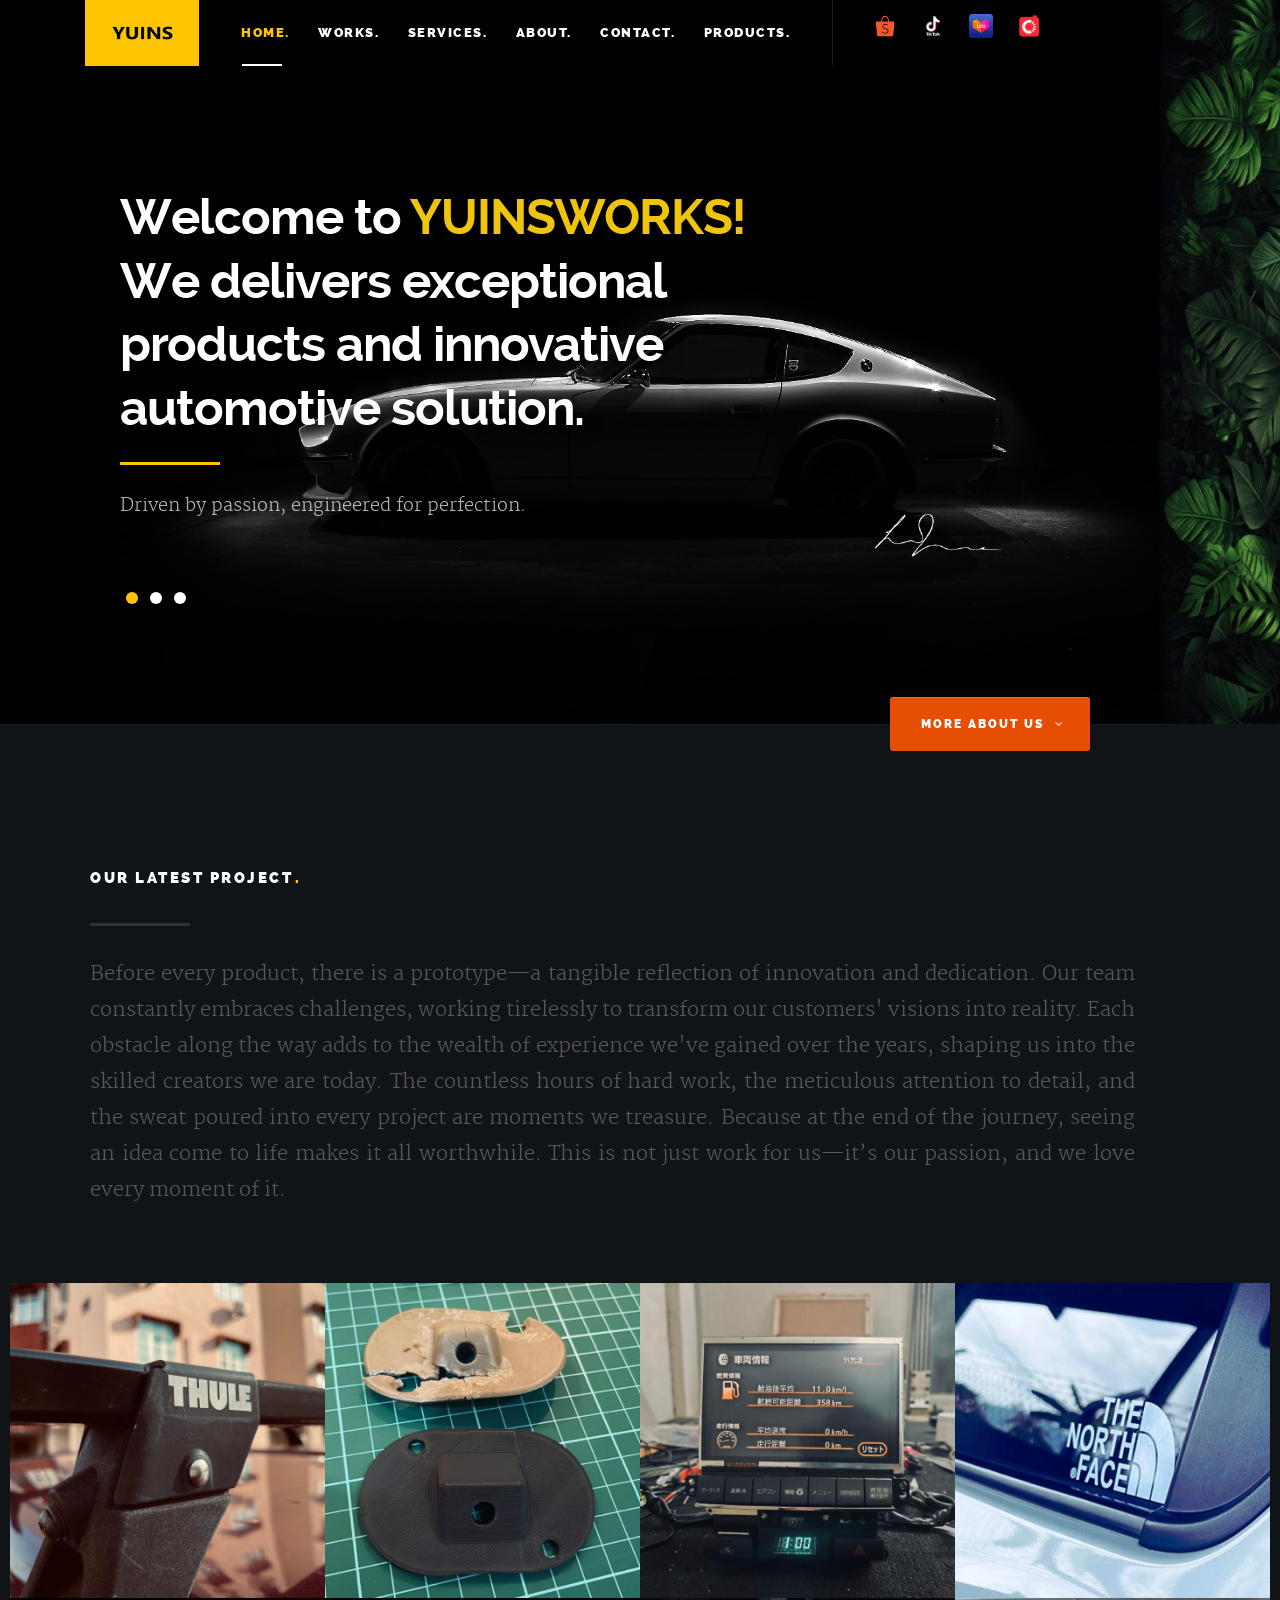
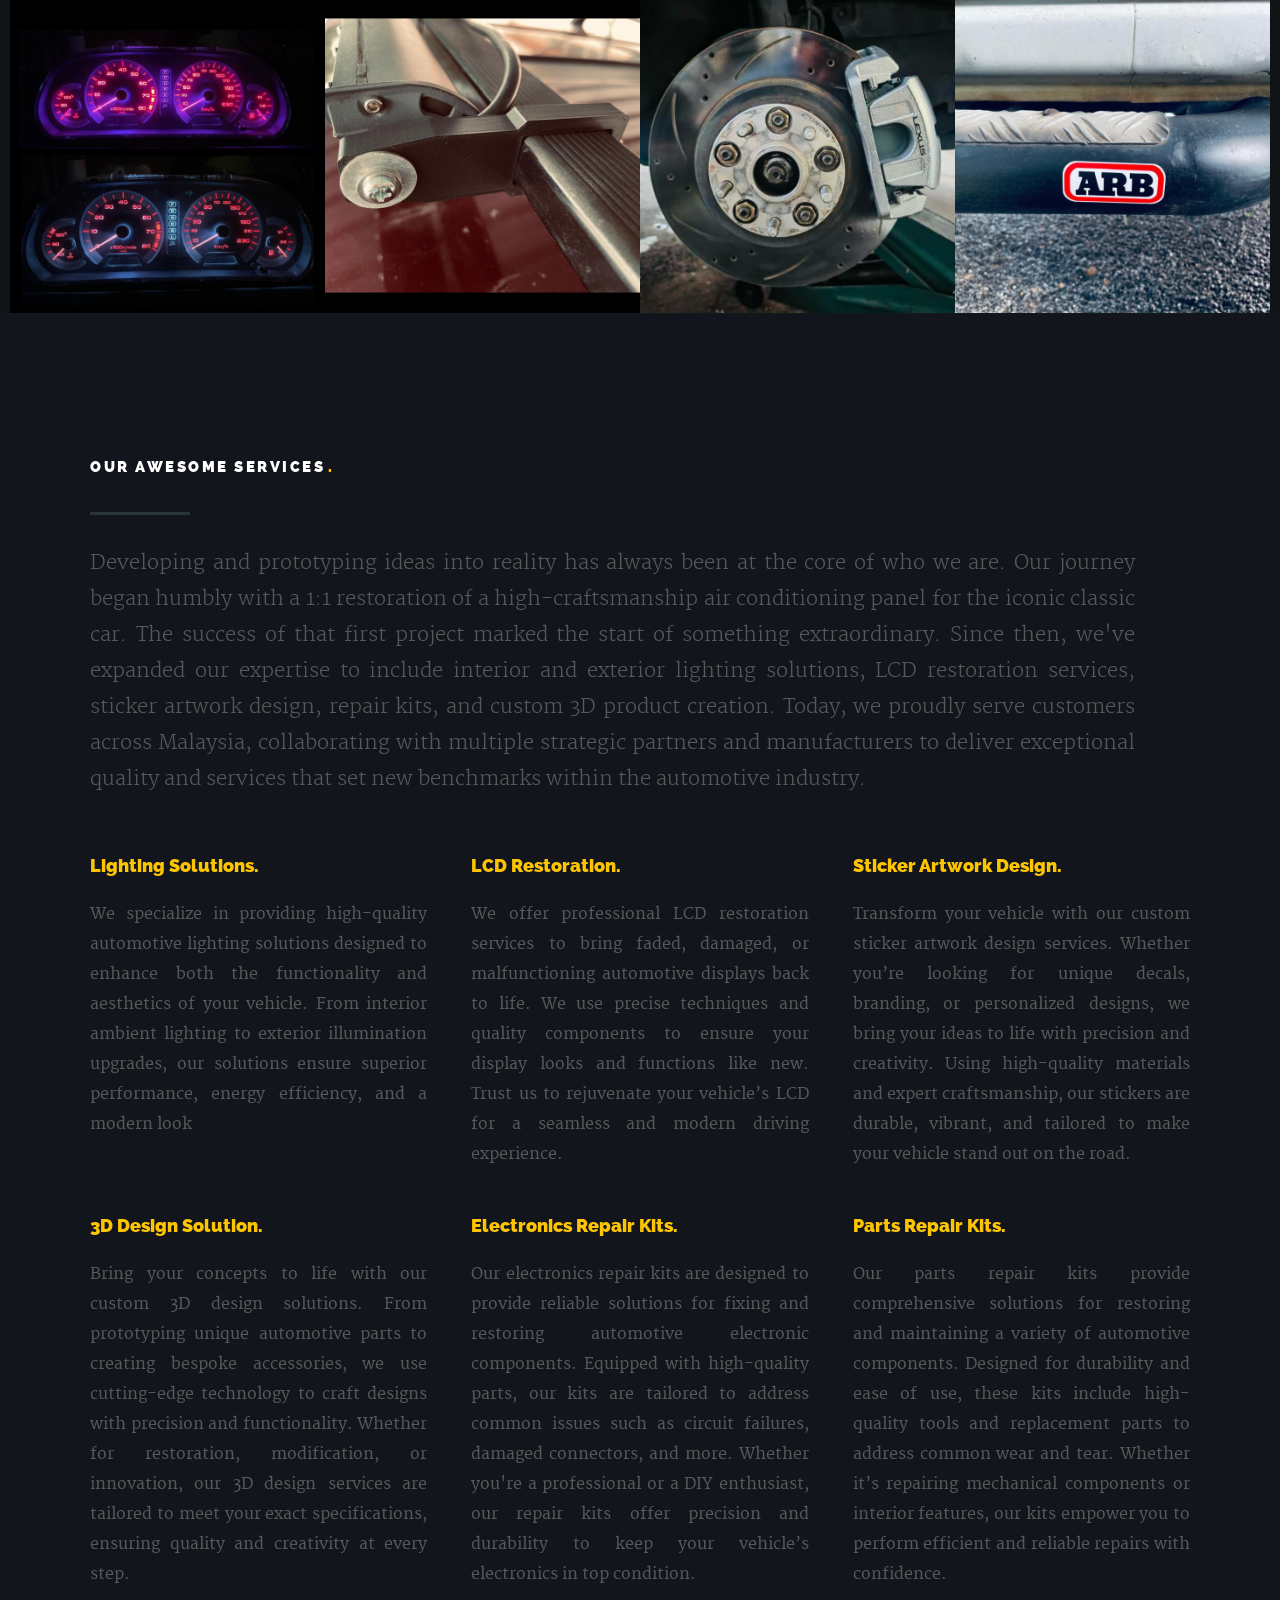
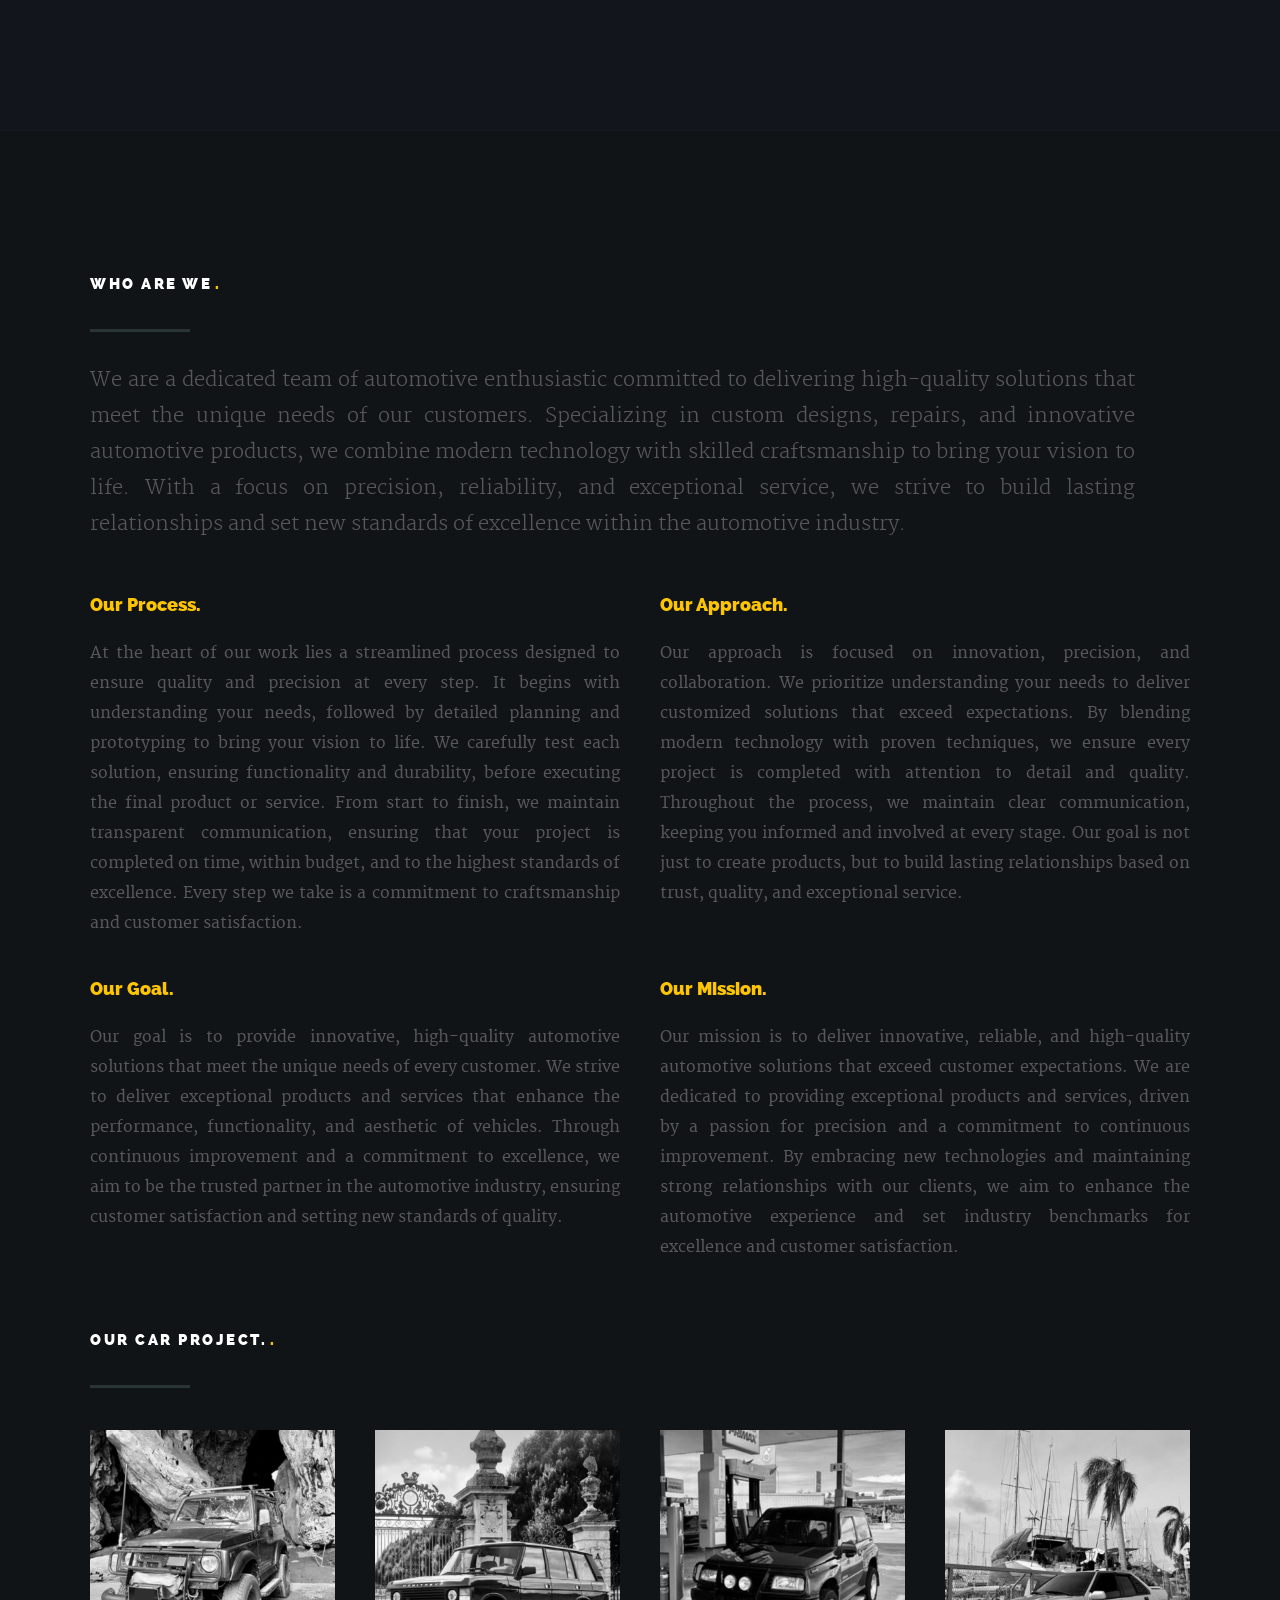
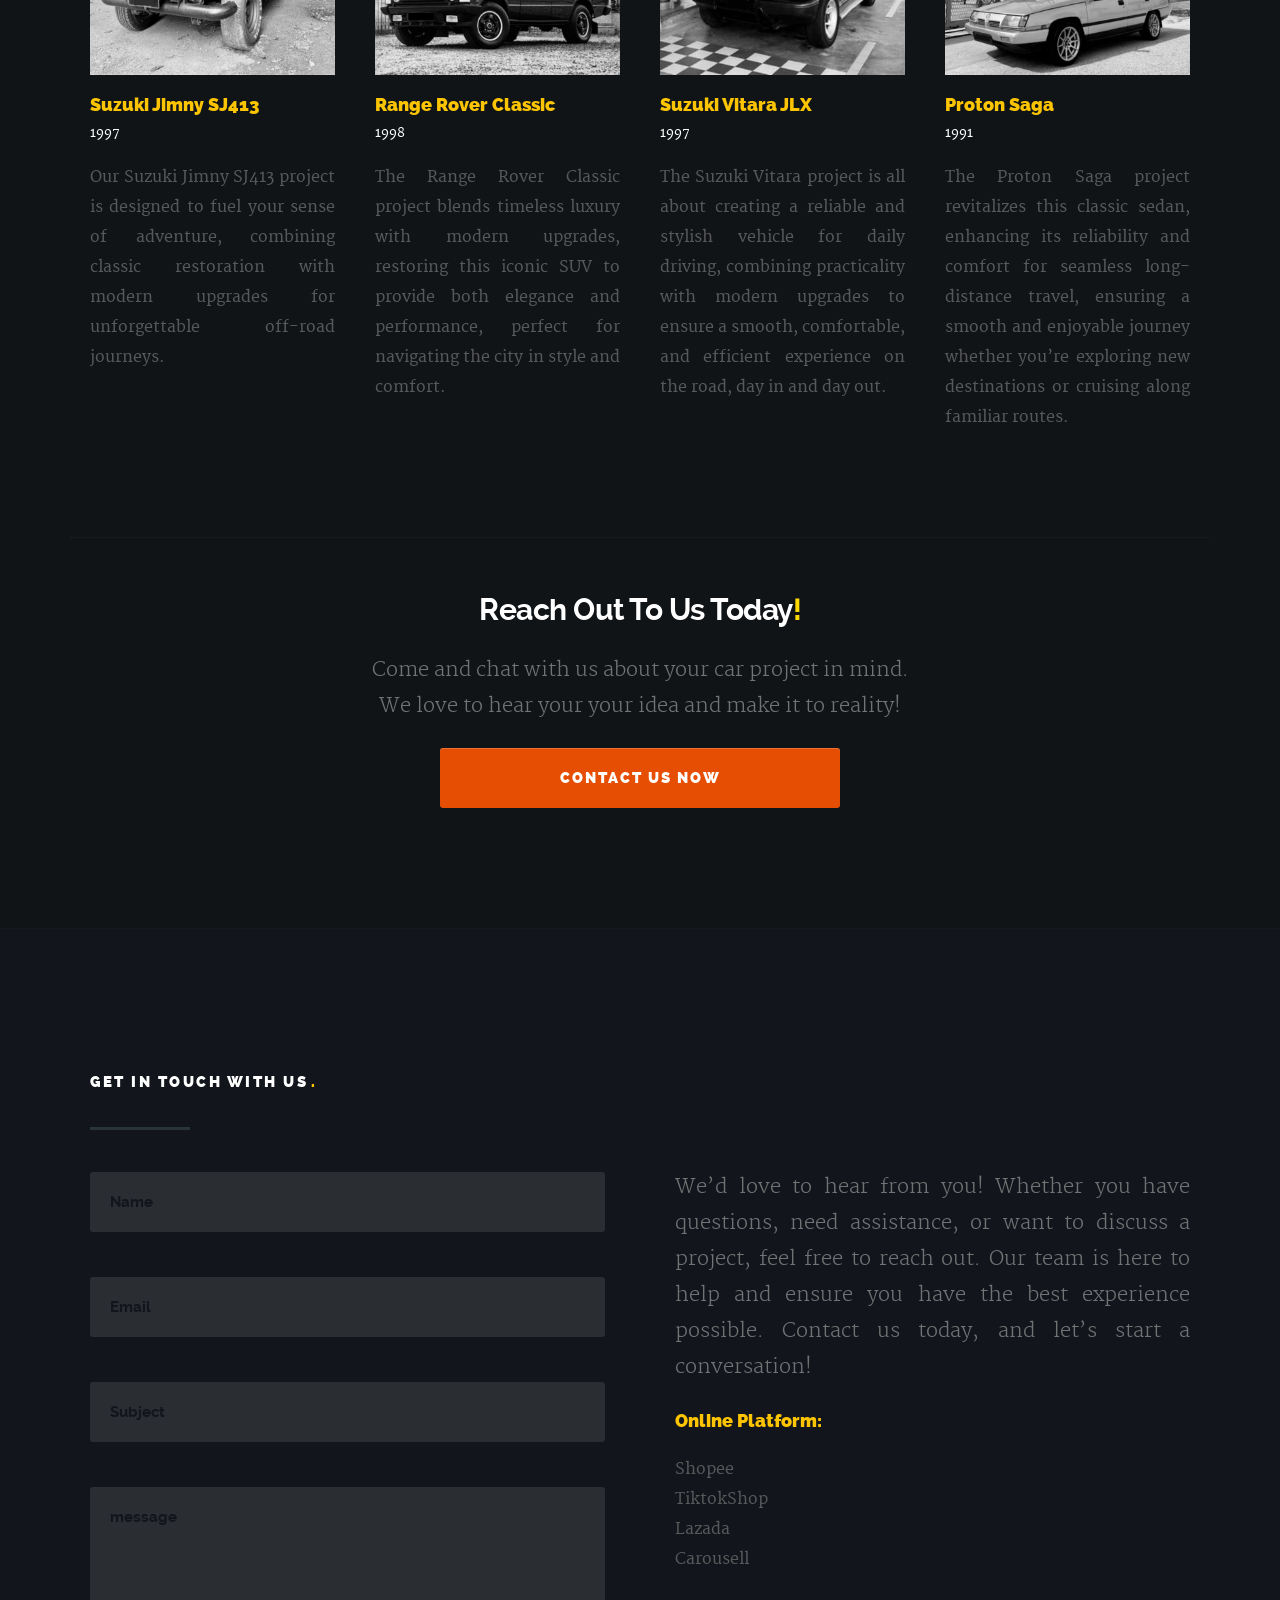
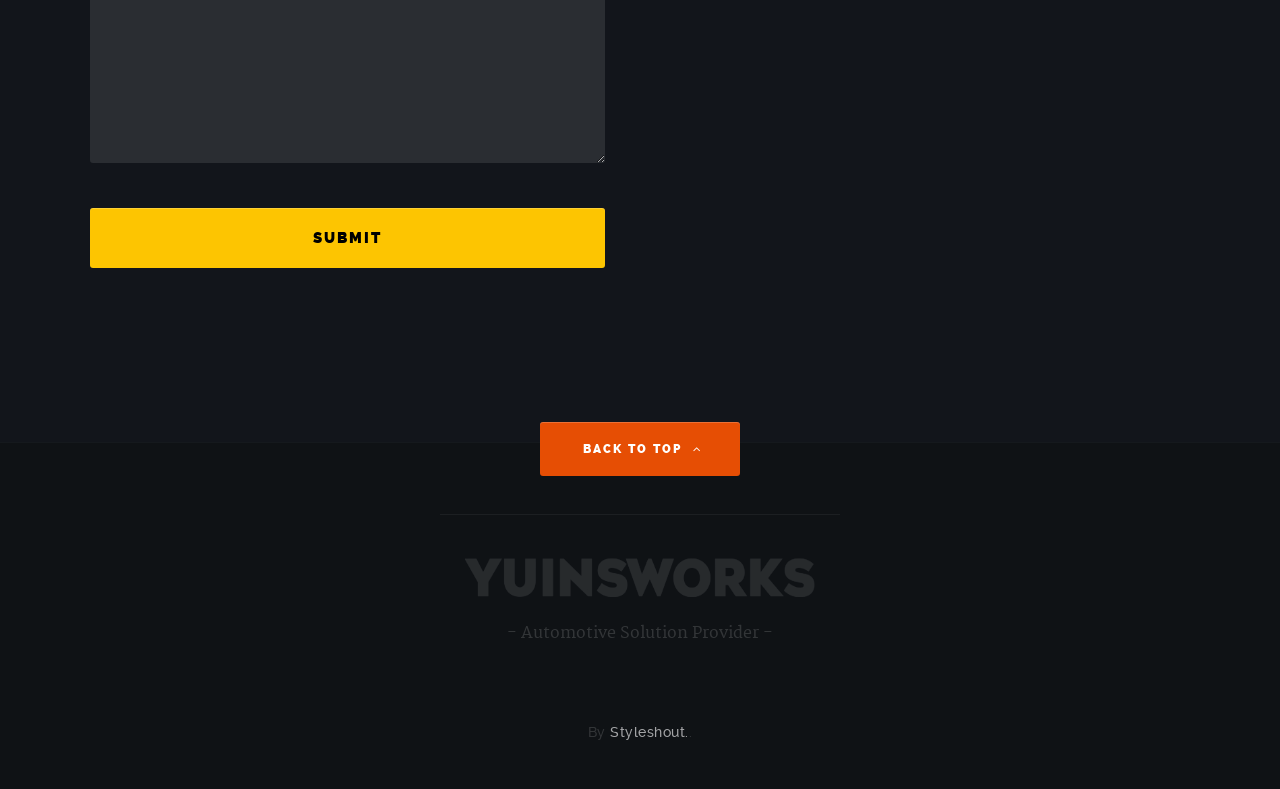
==== commit b9379a15: "asdasd" ====
--- a/index.html
+++ b/index.html
@@ -152,7 +152,8 @@
 
 	         <hr />
 
-	         <p> Before every product, there is a prototype—a tangible reflection of 
+	         <p style="text-align: justify;">
+						Before every product, there is a prototype—a tangible reflection of 
 						innovation and dedication. Our team constantly embraces challenges, 
 						working tirelessly to transform our customers' visions into reality. 
 						Each obstacle along the way adds to the wealth of experience we've gained 
@@ -175,11 +176,11 @@
             <div class="bgrid folio-item">
                <div class="item-wrap">
                   <a href="#modal-01">
-	                  <img src="images/portfolio/underwater.jpg" alt="Underwater">
+	                  <img src="images/portfolio/thule.png" alt="THULE Sticker">
                      <div class="overlay"></div>                       
                      <div class="portfolio-item-meta">
-     					      <h5>Underwater</h5>
-                        <p>Videography</p>
+     					      <h5>THULE Sticker</h5>
+                        <p>Sticker Artwork Design</p>
      					   </div> 
                      <div class="link-icon"><i class="fa fa-plus"></i></div>
                   </a>
@@ -189,11 +190,11 @@
             <div class="bgrid folio-item">
                <div class="item-wrap">
                   <a href="#modal-02">
-                     <img src="images/portfolio/hotel.jpg" alt="Hotel Sign">
+                     <img src="images/portfolio/bracket.png" alt="Bracket Duplication">
                      <div class="overlay">
                       <div class="portfolio-item-meta">
-          					   <h5>Hotel Sign</h5>
-                           <p>Branding</p>
+          					   <h5>Sunvisor Bracket</h5>
+                           <p>Parts Repair Kits</p>
           					</div>
                      </div>
                      <div class="link-icon"><i class="fa fa-plus"></i></div>
@@ -204,11 +205,11 @@
             <div class="bgrid folio-item">
                <div class="item-wrap">
                   <a href="#modal-03">
-                     <img src="images/portfolio/beetle.jpg" alt="Beetle">
+                     <img src="images/portfolio/lcd.png" alt="LCD Restoration">
                      <div class="overlay">
                       <div class="portfolio-item-meta">
-          					   <h5>Beetle</h5>
-                           <p>Webdesign</p>
+          					   <h5>ACU30 LCD Restoration</h5>
+                           <p>LCD Restoration</p>
           					</div>
                      </div>
                      <div class="link-icon"><i class="fa fa-plus"></i></div>
@@ -219,11 +220,11 @@
             <div class="bgrid folio-item">
                <div class="item-wrap">
                   <a href="#modal-04">
-                     <img src="images/portfolio/banjo-player.jpg" alt="Banjo Player">
+                     <img src="images/portfolio/northface.png" alt="The North Face Sticker">
                      <div class="overlay">
                       <div class="portfolio-item-meta">
-          					   <h5>Banjo Player</h5>
-                           <p>Photography</p>
+          					   <h5>THE NORTH FACE Sticker</h5>
+                           <p>Sticker Artwork Design</p>
           					</div>
                      </div>
                      <div class="link-icon"><i class="fa fa-plus"></i></div>
@@ -234,11 +235,11 @@
             <div class="bgrid folio-item">
                <div class="item-wrap">
                   <a href="#modal-05">
-                   <img src="images/portfolio/lighthouse.jpg" alt="Lighthouse">
+                   <img src="images/portfolio/waja.png" alt="Waja Meter LED">
                      <div class="overlay">
                       <div class="portfolio-item-meta">
-          					   <h5>Lighthouse</h5>
-                           <p>Web Development</p>
+          					   <h5>Waja Meter LED</h5>
+                           <p>Lighting Solutions</p>
           					</div>
                      </div>
                      <div class="link-icon"><i class="fa fa-plus"></i></div>
@@ -249,11 +250,11 @@
             <div class="bgrid folio-item">
                <div class="item-wrap">
                   <a href="#modal-06">
-                     <img src="images/portfolio/girl.jpg" alt="Girl Stuff">
+                     <img src="images/portfolio/light.png" alt="Custom Light Bar Bracket">
                      <div class="overlay">
                       <div class="portfolio-item-meta">
-          					   <h5>Girl Stuff</h5>
-                           <p>Photography</p>
+          					   <h5>Custom LED Light Bar Bracket</h5>
+                           <p>3D Design Solution</p>
           					</div>
                      </div>
                      <div class="link-icon"><i class="fa fa-plus"></i></div>
@@ -264,11 +265,11 @@
             <div class="bgrid folio-item">
                <div class="item-wrap">
                   <a href="#modal-07">
-                     <img src="images/portfolio/coffee.jpg" alt="Coffee Cup">
+                     <img src="images/portfolio/disc.png" alt="Disc Brake Sticker">
                      <div class="overlay">
                       <div class="portfolio-item-meta">
-          					   <h5>Coffee Cup</h5>
-                           <p>Branding</p>
+          					   <h5>Disc Brake Sticker</h5>
+                           <p>Sticker Artwork Design</p>
           					</div>
                      </div>
                      <div class="link-icon"><i class="fa fa-plus"></i></div>
@@ -279,11 +280,11 @@
             <div class="bgrid folio-item">
                <div class="item-wrap">
                   <a href="#modal-08">
-                     <img src="images/portfolio/judah.jpg" alt="Judah">
+                     <img src="images/portfolio/arb.png" alt="ARB 4x4 Sticker">
                      <div class="overlay">
                       	<div class="portfolio-item-meta">
-        					      <h5>Judah</h5>
-                           <p>Webdesign</p>
+        					      <h5>ARB 4x4 Sticker</h5>
+                           <p>Sticker Artwork Design</p>
         					   </div>
                      </div>
                      <div class="link-icon"><i class="fa fa-plus"></i></div>
@@ -298,17 +299,21 @@
          <div id="modal-01" class="popup-modal mfp-hide">
 
 		      <div class="media">
-	      		<img src="images/portfolio/modals/m-underwater.jpg" alt="Underwater" />
+	      		<img src="images/portfolio/modals/thule.jpg" alt="Underwater" />
 	      	</div>
 
 		      <div class="description-box">
-			      <h4>Underwater</h4>
-			      <p>Proin gravida nibh vel velit auctor aliquet. Aenean sollicitudin, lorem quis bibendum auctor, nisi elit consequat ipsum, nec sagittis sem nibh id elit.</p>
-               <span class="categories">Videography</span>
+			      <h4>Roof Rack THULE Sticker</h4>
+			      <p>
+							The Roof Rack THULE sticker is a sleek and durable decal designed to enhance
+							 the look of your roof rack while showcasing the trusted THULE brand’s
+							  commitment to quality and performance.
+						</p>
+               <span class="categories">Sticker Artwork Design</span>
 		      </div>
 
             <div class="link-box group">
-            	<a href="http://www.behance.net">Details</a>
+            	<a href="https://shopee.com.my/-THULE-Premium-Sticker-For-Car-Motorcycle-Boat-Plane-Free-Custom-Size-Available-i.3585287.27858149158?sp_atk=c366b3cf-1aa0-4952-a15c-f0945d1e92f8&xptdk=c366b3cf-1aa0-4952-a15c-f0945d1e92f8">Details</a>
             	<a href="#" class="popup-modal-dismiss">Close</a>
             </div>
 
@@ -317,17 +322,21 @@
          <div id="modal-02" class="popup-modal mfp-hide">
 
 		      <div class="media">
-	      		<img src="images/portfolio/modals/m-hotel.jpg" alt="Hotel Sign" />
+	      		<img src="images/portfolio/modals/sunvisor.jpg" alt="Hotel Sign" />
 	      	</div>
 
 		      <div class="description-box">
-			      <h4>Hotel Sign</h4>
-			      <p>Proin gravida nibh vel velit auctor aliquet. Aenean sollicitudin, lorem quis bibendum auctor, nisi elit consequat ipsum, nec sagittis sem nibh id elit.</p>
-               <span class="categories">Branding, Web Development</span>
+			      <h4>Sunvisor Bracket Duplication</h4>
+			      <p>
+							Our Sunvisor Bracket Duplication service provides precise replication of the
+							 vehicle's sunvisor brackets, ensuring a perfect fit and restoring both
+							  functionality and aesthetics.
+						</p>
+               <span class="categories">Parts Repair Kits</span>
 		      </div>
 
             <div class="link-box">
-               <a href="http://www.behance.net">Details</a>
+               <a href="https://shopee.com.my/Car-Parts-Design-Service-For-Restoration-Project-or-Product-Duplication-i.3585287.28417733859?sp_atk=c9f7831c-4f82-4723-9419-1fd7b4afc065">Details</a>
 		         <a href="#" class="popup-modal-dismiss">Close</a>
             </div>
 
@@ -336,17 +345,19 @@
          <div id="modal-03" class="popup-modal mfp-hide">
 
 		      <div class="media">
-	      		<img src="images/portfolio/modals/m-beetle.jpg" alt="" />
+	      		<img src="images/portfolio/modals/lcd.jpg" alt="" />
 	      	</div>
 
 		      <div class="description-box">
-			      <h4>Beetle</h4>
-			      <p>Proin gravida nibh vel velit auctor aliquet. Aenean sollicitudin, lorem quis bibendum auctor, nisi elit consequat ipsum, nec sagittis sem nibh id elit.</p>
-               <span class="categories">Webdesign</span>
+			      <h4>Toyota Harrier ACU30 LCD Restoration</h4>
+						<p>The Toyota Harrier ACU30 LCD Restoration service brings your vehicle's display back to life, 
+							fixing any surface damage, screen discoloration, or display issues, ensuring clear and vibrant
+							 visuals for a seamless driving experience.</p>
+               <span class="categories">LCD Restoration</span>
 		      </div>
 
             <div class="link-box">
-               <a href="http://www.behance.net">Details</a>
+               <a href="https://shopee.com.my/LCD-Restoration-Service-For-LEXUS-TOYOTA-XU10-XU30-RX300-RX330-RX350-ACU10-ACU30-HARRIER-i.3585287.25637836026?sp_atk=44422f62-5fa6-44ca-8439-caad28cbf283&xptdk=44422f62-5fa6-44ca-8439-caad28cbf283">Details</a>
 		         <a href="#" class="popup-modal-dismiss">Close</a>
             </div>
 
@@ -355,17 +366,21 @@
 			<div id="modal-04" class="popup-modal mfp-hide">
 
 		      <div class="media">
-	      		<img src="images/portfolio/modals/m-banjo-player.jpg" alt="" />
+	      		<img src="images/portfolio/modals/north.jpg" alt="" />
 	      	</div>
 
 		      <div class="description-box">
-			      <h4>Banjo Player</h4>
-			      <p>Proin gravida nibh vel velit auctor aliquet. Aenean sollicitudin, lorem quis bibendum auctor, nisi elit consequat ipsum, nec sagittis sem nibh id elit.</p>
-               <span class="categories">Photography</span>
+			      <h4>Suzuki Swift Side Window THE NORTH FACE Sticker</h4>
+			      <p>
+							The Suzuki Swift Side Window THE NORTH FACE sticker adds a stylish, 
+							adventurous touch to your vehicle, reflecting the spirit of exploration 
+							and outdoor adventure associated with the iconic brand.
+						</p>
+						<span class="categories">Sticker Artwork Design</span>
 		      </div>
 
             <div class="link-box">
-               <a href="http://www.behance.net">Details</a>
+               <a href="https://shopee.com.my/-THE-NORTH-FACE-Premium-Sticker-For-Car-Motor-Boat-and-Plane-Free-Custom-Size-Available-i.3585287.26161460461?sp_atk=bd2d0fda-7d2f-4aa0-beb2-24300a625daf&xptdk=bd2d0fda-7d2f-4aa0-beb2-24300a625daf">Details</a>
 		         <a href="#" class="popup-modal-dismiss">Close</a>
             </div>
 
@@ -374,20 +389,22 @@
 	      <div id="modal-05" class="popup-modal slider mfp-hide">	
 
 	      	<div class="media">
-	      		<img src="images/portfolio/modals/m-lighthouse.jpg" alt="" />
+	      		<img src="images/portfolio/modals/waja.jpg" alt="" />
 	      	</div>      	
 
 		      <div class="description-box">
-			      <h4>Lighthouse</h4>		      
-
-			      <p>Proin gravida nibh vel velit auctor aliquet. Aenean sollicitudin, lorem quis bibendum auctor, nisi elit consequat ipsum, nec sagittis sem nibh id elit.</p>
-
-			      <div class="categories">Web Development</div>
+			      <h4>Proton Waja PINK & ICE BLUE Meter LED</h4>		      
+
+			      <p>The Proton Waja Pink & Ice Blue Meter LED upgrade adds a vibrant,
+							 custom lighting touch to your dashboard, enhancing both the visual
+							  appeal and the driving experience with a cool, modern glow.</p>
+
+			      <div class="categories">Lighting Solutions</div>
                
 		      </div>
 
             <div class="link-box">
-               <a href="http://www.behance.net">Details</a>
+               <a href="https://shopee.com.my/Waja-LED-1-Set-Meter-Aircond-Panel-Socket-Ignition-Gear-Lampu-Depan-Plate-i.3585287.28807906681?sp_atk=2392186f-831f-4d4d-ad7b-54f44d0f9ad2&xptdk=2392186f-831f-4d4d-ad7b-54f44d0f9ad2">Details</a>
 		         <a href="#" class="popup-modal-dismiss">Close</a>
             </div>		      
 
@@ -396,67 +413,73 @@
 	      <div id="modal-06" class="popup-modal mfp-hide">
 
 		      <div class="media">
-	      		<img src="images/portfolio/modals/m-girl.jpg" alt="" />
+	      		<img src="images/portfolio/modals/bar.jpg" alt="" />
 	      	</div>	
 
 		      <div class="description-box">
-			      <h4>Girl Stuff</h4>			      
-
-			      <p>Proin gravida nibh vel velit auctor aliquet. Aenean sollicitudin, lorem quis bibendum auctor, nisi elit consequat ipsum, nec sagittis sem nibh id elit.</p>
-
-			      <div class="categories">Photography</div>
+			      <h4>Custom LED Light Bar Bracket To Roof Rack</h4>			      
+
+			      <p>Our Custom LED Light Bar Bracket for Roof Rack is designed to securely 
+							mount your LED light bar, offering a sleek, durable solution that enhances
+							 visibility and performance while complementing your vehicle's rugged look.
+						</p>
+
+			      <div class="categories">3D Design Solution</div>
                
 		      </div>
 
             <div class="link-box">
-               <a href="http://www.behance.net">Details</a>
+							<a href="https://shopee.com.my/Car-Parts-Design-Service-For-Restoration-Project-or-Product-Duplication-i.3585287.28417733859?sp_atk=c9f7831c-4f82-4723-9419-1fd7b4afc065">Details</a>
+							<a href="#" class="popup-modal-dismiss">Close</a>
+            </div>
+
+	      </div><!-- modal-06 end -->
+
+	      <div id="modal-07" class="popup-modal mfp-hide">
+
+		      <div class="media">
+	      		<img src="images/portfolio/modals/disc.jpg" alt="" />
+	      	</div>	
+
+		      <div class="description-box">
+			      <h4>Lexus Disc Brake Sticker</h4>
+			      <p>
+							The Lexus Disc Brake Sticker adds a touch of performance and style
+							 to your vehicle, subtly showcasing the brand’s commitment to quality
+							  while enhancing the aesthetic of your brake components.
+						</p>
+			      <div class="categories">Sticker Artwork Design</div>
+		      </div>
+
+            <div class="link-box">
+               <a href="https://shopee.com.my/Brake-Caliper-Sticker-Set-Suitable-For-All-Car-Model-High-Quality-1-Set-i.3585287.27167737815?sp_atk=08e94b39-9a11-4d61-86e6-f622ee5eb8d5&xptdk=08e94b39-9a11-4d61-86e6-f622ee5eb8d5">Details</a>
 		         <a href="#" class="popup-modal-dismiss">Close</a>
             </div>
 
-	      </div><!-- modal-06 end -->
-
-	      <div id="modal-07" class="popup-modal mfp-hide">
+	      </div><!-- modal-07 end -->
+
+	      <div id="modal-08" class="popup-modal mfp-hide">
 
 		      <div class="media">
-	      		<img src="images/portfolio/modals/m-coffee.jpg" alt="" />
-	      	</div>	
+	      		<img src="images/portfolio/modals/arb.jpg" alt="" />
+	      	</div>
 
 		      <div class="description-box">
-			      <h4>Coffee Cup</h4>			      
-
-			      <p>Proin gravida nibh vel velit auctor aliquet. Aenean sollicitudin, lorem quis bibendum auctor, nisi elit consequat ipsum, nec sagittis sem nibh id elit.</p>
-
-			      <div class="categories">Branding</div>
-               
+			      <h4>Pajero Side Steps ARB 4x4 Sticker</h4>
+						<p>
+							The Pajero Side Steps ARB 4x4 sticker adds a rugged, off-road touch to your
+							vehicle, representing the durability and performance of ARB 4x4 accessories
+								while complementing the strength of your Pajero’s side steps.
+						</p>
+			      <div class="categories">Sticker Artwork Design</div>
+
 		      </div>
 
             <div class="link-box">
-               <a href="http://www.behance.net">Details</a>
+               <a href="https://shopee.com.my/-ARB-Premium-Sticker-For-Car-Motorcycle-Boat-Plane-Free-Custom-Size-Available-i.3585287.29717469745?sp_atk=6d43b27d-d8da-4145-a86b-f41710aef9c1&xptdk=6d43b27d-d8da-4145-a86b-f41710aef9c1">Details</a>
 		         <a href="#" class="popup-modal-dismiss">Close</a>
             </div>
 
-	      </div><!-- modal-07 end -->
-
-	      <div id="modal-08" class="popup-modal mfp-hide">
-
-		      <div class="media">
-	      		<img src="images/portfolio/modals/m-judah.jpg" alt="" />
-	      	</div>	
-
-		      <div class="description-box">
-			      <h4>Judah</h4>			      
-
-			      <p>Proin gravida nibh vel velit auctor aliquet. Aenean sollicitudin, lorem quis bibendum auctor, nisi elit consequat ipsum, nec sagittis sem nibh id elit.</p>
-
-			      <div class="categories">Webdesign</div>
-               
-		      </div>
-
-            <div class="link-box">
-               <a href="http://www.behance.net">Details</a>
-		         <a href="#" class="popup-modal-dismiss">Close</a>
-            </div>
-
 	      </div><!-- modal-08 end -->
 
       </div>  <!-- end row -->
@@ -476,16 +499,17 @@
 
 	         <hr />      	         
 
-	         <p>Developing and prototyping ideas into reality has always been at 
+					 <p style="text-align: justify;">
+						Developing and prototyping ideas into reality has always been at 
 						the core of who we are. Our journey began humbly with a 1:1 restoration 
-						of a high-craftsmanship air conditioning panel for the iconic CLASSIC PROTON SAGA. 
+						of a high-craftsmanship air conditioning panel for the iconic classic car. 
 						The success of that first project marked the start of something extraordinary. 
 						Since then, we've expanded our expertise to include interior and exterior lighting 
 						solutions, LCD restoration services, sticker artwork design, repair kits, and custom 3D product
-						 creation. Today, we proudly serve customers across Malaysia, collaborating with
-						  multiple strategic partners and manufacturers to deliver exceptional quality and 
-							services that set new benchmarks within the automotive industry.
-	         </p>
+						creation. Today, we proudly serve customers across Malaysia, collaborating with
+						multiple strategic partners and manufacturers to deliver exceptional quality and 
+						services that set new benchmarks within the automotive industry.
+				</p>
 
 	      </div>
 
@@ -500,8 +524,12 @@
 	            <h3>Lighting Solutions.</h3>
 
 	            <div class="service-content">	                  
-		            <p>Sed ut perspiciatis unde omnis iste natus error sit voluptatem accusantium doloremque laudantium, totam rem aperiam, eaque ipsa quae ab illo inventore veritatis et quasi architecto beatae vitae dicta sunt explicabo. Nemo enim ipsam voluptatem quia voluptas sit aspernatur aut odit aut fugit.
-	         		</p> 
+		            <p style="text-align: justify;">
+									We specialize in providing high-quality automotive lighting solutions
+									 designed to enhance both the functionality and aesthetics of your vehicle. 
+									 From interior ambient lighting to exterior illumination upgrades, our 
+									 solutions ensure superior performance, energy efficiency, and a modern look
+										</p> 
 	         	</div>  
 
 				</div> <!-- end bgrid -->
@@ -511,9 +539,13 @@
 	            <h3>LCD Restoration.</h3>                  
 
 	            <div class="service-content">	                  
-		            <p>Sed ut perspiciatis unde omnis iste natus error sit voluptatem accusantium doloremque laudantium, totam rem aperiam, eaque ipsa quae ab illo inventore veritatis et quasi architecto beatae vitae dicta sunt explicabo. Nemo enim ipsam voluptatem quia voluptas sit aspernatur aut odit aut fugit.
-	         		</p> 
-	            </div>	              
+		            <p style="text-align: justify;">
+									We offer professional LCD restoration services to bring faded, damaged, or
+									 malfunctioning automotive displays back to life. We use precise techniques
+										 and quality components to ensure your display looks and functions like new. 
+										 Trust us to rejuvenate your vehicle’s LCD for a seamless and modern driving experience.
+										</p>
+	            </div>
 
 			   </div> <!-- end bgrid -->
 
@@ -522,8 +554,13 @@
 	            <h3>Sticker Artwork Design.</h3>
 
 	            <div class="service-content">		                  
-		            <p>Sed ut perspiciatis unde omnis iste natus error sit voluptatem accusantium doloremque laudantium, totam rem aperiam, eaque ipsa quae ab illo inventore veritatis et quasi architecto beatae vitae dicta sunt explicabo. Nemo enim ipsam voluptatem quia voluptas sit aspernatur aut odit aut fugit.
-	        			</p> 
+								<p style="text-align: justify;">
+									Transform your vehicle with our custom sticker artwork design services. Whether
+									you’re looking for unique decals, branding, or personalized designs, we bring
+									 your ideas to life with precision and creativity. Using high-quality materials
+										and expert craftsmanship, our stickers are durable, vibrant, and tailored to
+										 make your vehicle stand out on the road.
+								</p>
 	            </div> 	               
 
 			   </div> <!-- end bgrid -->
@@ -533,9 +570,14 @@
 	            <h3>3D Design Solution.</h3> 
 
 	            <div class="service-content">	                  
-		            <p>Sed ut perspiciatis unde omnis iste natus error sit voluptatem accusantium doloremque laudantium, totam rem aperiam, eaque ipsa quae ab illo inventore veritatis et quasi architecto beatae vitae dicta sunt explicabo. Nemo enim ipsam voluptatem quia voluptas sit aspernatur aut odit aut fugit.
-	         		</p> 
-	            </div>                
+								<p style="text-align: justify;">
+								Bring your concepts to life with our custom 3D design solutions. From prototyping
+								 unique automotive parts to creating bespoke accessories, we use cutting-edge
+								  technology to craft designs with precision and functionality. Whether for
+									 restoration, modification, or innovation, our 3D design services are tailored
+									  to meet your exact specifications, ensuring quality and creativity at every step.
+									</p>
+	            </div>
 
 				</div> <!-- end bgrid -->
 
@@ -544,8 +586,14 @@
 	            <h3>Electronics Repair Kits.</h3>
 
 	            <div class="service-content">	                  
-		            <p>Sed ut perspiciatis unde omnis iste natus error sit voluptatem accusantium doloremque laudantium, totam rem aperiam, eaque ipsa quae ab illo inventore veritatis et quasi architecto beatae vitae dicta sunt explicabo. Nemo enim ipsam voluptatem quia voluptas sit aspernatur aut odit aut fugit.
-	        			</p> 
+								<p style="text-align: justify;">
+									Our electronics repair kits are designed to provide reliable solutions for fixing
+									 and restoring automotive electronic components. Equipped with high-quality parts,
+									  our kits are tailored to address common issues such as circuit failures,
+										 damaged connectors, and more. Whether you're a professional or a DIY enthusiast,
+										  our repair kits offer precision and durability to keep your vehicle’s electronics
+											 in top condition.
+											</p> 
 	            </div>	               
 
 			   </div> <!-- end bgrid -->
@@ -555,8 +603,13 @@
 	            <h3>Parts Repair Kits.</h3>
 
 	            <div class="service-content">
-		            <p>Sed ut perspiciatis unde omnis iste natus error sit voluptatem accusantium doloremque laudantium, totam rem aperiam, eaque ipsa quae ab illo inventore veritatis et quasi architecto beatae vitae dicta sunt explicabo. Nemo enim ipsam voluptatem quia voluptas sit aspernatur aut odit aut fugit.
-	        			</p> 
+								<p style="text-align: justify;">
+									Our parts repair kits provide comprehensive solutions for restoring and maintaining
+									 a variety of automotive components. Designed for durability and ease of use, these
+									  kits include high-quality tools and replacement parts to address common wear and
+										 tear. Whether it’s repairing mechanical components or interior features, our kits
+										  empower you to perform efficient and reliable repairs with confidence.
+										</p> 
 	            </div>	               
 
 			   </div> <!-- end bgrid -->
@@ -580,9 +633,13 @@
 
 	         <hr />     	    
 
-	         <p>Sed ut perspiciatis unde omnis iste natus error sit voluptatem accusantium doloremque laudantium, totam rem aperiam,
-	         eaque ipsa quae ab illo inventore veritatis et quasi architecto beatae vitae dicta sunt explicabo. Nemo enim ipsam
-	         voluptatem quia voluptas sit aspernatur aut odit aut fugit.
+	         <p style="text-align: justify;">
+						We are a dedicated team of automotive enthusiastic committed to delivering high-quality
+						 solutions that meet the unique needs of our customers. Specializing in custom
+						  designs, repairs, and innovative automotive products, we combine modern technology
+							 with skilled craftsmanship to bring your vision to life. With a focus on precision,
+							  reliability, and exceptional service, we strive to build lasting relationships
+								 and set new standards of excellence within the automotive industry.
 	         </p>
 
 	      </div> <!-- end section-head -->
@@ -595,9 +652,16 @@
 
       		<div class="bgrid">
 
-			      <h3>Our Process.</h3>	
-
-			      <p>Sed ut perspiciatis unde omnis iste natus error sit voluptatem accusantium doloremque laudantium, totam rem aperiam, eaque ipsa quae ab illo inventore veritatis et quasi architecto beatae vitae dicta sunt explicabo. Nemo enim ipsam voluptatem quia voluptas sit aspernatur aut odit aut fugit.
+			      <h3>Our Process.</h3>
+						<p style="text-align: justify;">
+						At the heart of our work lies a streamlined process designed to ensure quality
+						 and precision at every step. It begins with understanding your needs, followed
+						  by detailed planning and prototyping to bring your vision to life. We carefully
+							 test each solution, ensuring functionality and durability, before executing
+							  the final product or service. From start to finish, we maintain transparent
+								 communication, ensuring that your project is completed on time, within budget,
+								  and to the highest standards of excellence. Every step we take is a commitment
+									 to craftsmanship and customer satisfaction.
 			      </p>
 
 		   	</div>
@@ -606,25 +670,42 @@
 
 			     	<h3>Our Approach.</h3>
 
-			     	<p>Sed ut perspiciatis unde omnis iste natus error sit voluptatem accusantium doloremque laudantium, totam rem aperiam, eaque ipsa quae ab illo inventore veritatis et quasi architecto beatae vitae dicta sunt explicabo. Nemo enim ipsam voluptatem quia voluptas sit aspernatur aut odit aut fugit.
-			   	</p>	
-
+			     	<p style="text-align: justify;">
+							Our approach is focused on innovation, precision, and collaboration. We prioritize
+							 understanding your needs to deliver customized solutions that exceed expectations.
+							  By blending modern technology with proven techniques, we ensure every project is
+								 completed with attention to detail and quality. Throughout the process, we maintain
+								  clear communication, keeping you informed and involved at every stage. Our goal is
+									 not just to create products, but to build lasting relationships based on trust,
+									  quality, and exceptional service.
+									</p>	
+
+						</p>
 		      </div> 
 
 		      <div class="bgrid">
 
 			     	<h3>Our Goal.</h3>	
-
-			     	<p>Sed ut perspiciatis unde omnis iste natus error sit voluptatem accusantium doloremque laudantium, totam rem aperiam, eaque ipsa quae ab illo inventore veritatis et quasi architecto beatae vitae dicta sunt explicabo. Nemo enim ipsam voluptatem quia voluptas sit aspernatur aut odit aut fugit.
-			      </p>
+						 <p style="text-align: justify;">
+						 Our goal is to provide innovative, high-quality automotive solutions that meet the
+						  unique needs of every customer. We strive to deliver exceptional products and services
+							 that enhance the performance, functionality, and aesthetic of vehicles. Through continuous
+							  improvement and a commitment to excellence, we aim to be the trusted partner in the
+								 automotive industry, ensuring customer satisfaction and setting new standards of quality.
+							</p>
 
 		      </div>
 
 		      <div class="bgrid">
 
 			      <h3>Our Mission.</h3>
-
-			      <p>Sed ut perspiciatis unde omnis iste natus error sit voluptatem accusantium doloremque laudantium, totam rem aperiam, eaque ipsa quae ab illo inventore veritatis et quasi architecto beatae vitae dicta sunt explicabo. Nemo enim ipsam voluptatem quia voluptas sit aspernatur aut odit aut fugit.
+						<p style="text-align: justify;">
+						Our mission is to deliver innovative, reliable, and high-quality automotive solutions that
+						 exceed customer expectations. We are dedicated to providing exceptional products and
+						  services, driven by a passion for precision and a commitment to continuous improvement.
+							 By embracing new technologies and maintaining strong relationships with our clients,
+							  we aim to enhance the automotive experience and set industry benchmarks for excellence
+								 and customer satisfaction.
 			      </p>	
 
 		      </div>
@@ -638,7 +719,7 @@
 
    		<div class="twelve columns">
 
-	         <h1>Meet Our Team<span>.</span></h1>
+	         <h1>Our Car Project.<span>.</span></h1>
 
 	         <hr />	         
 
@@ -653,96 +734,73 @@
             <div class="bgrid member">
 
 					<div class="member-pic">
-						<img src="images/team/member01-k.jpg" alt=""/>
+						<img src="images/car/jimny.png" alt=""/>
                  	<div class="mask"></div>       	
                </div>
                <div class="member-name">
-                  <h3>Naruto Uzumaki</h3>
-                  <span>Creative Director</span>
-               </div>
-
-               <p>Proin gravida nibh vel velit auctor aliquet. Aenean sollicitudin, lorem quis bibendum auctor,
-               nisi elit consequat ipsum, nec sagittis sem nibh id elit. </p>
-
-               <ul class="member-social">
-                  <li><a href="#"><i class="fa fa-facebook"></i></a></li>
-                  <li><a href="#"><i class="fa fa-twitter"></i></a></li>
-                  <li><a href="#"><i class="fa fa-google-plus"></i></a></li>
-                  <li><a href="#"><i class="fa fa-linkedin"></i></a></li>
-                  <li><a href="#"><i class="fa fa-skype"></i></a></li>
-               </ul>
+                  <h3>Suzuki Jimny SJ413</h3>
+                  <span>1997</span>
+               </div>
+
+               <p style="text-align: justify;">
+								Our Suzuki Jimny SJ413 project is designed to fuel your sense of adventure, combining 
+								classic restoration with modern upgrades for unforgettable off-road journeys. </p>
 
             </div> <!-- end member -->
+
+            <div class="bgrid member">
+								
+							<div class="member-pic">
+								<img src="images/car/rrc.png" alt=""/>
+											 <div class="mask"></div>
+									 </div>
+									 <div class="member-name">
+											<h3>Range Rover Classic</h3>
+											<span>1998</span>
+									 </div>
+		
+									 <p style="text-align: justify;">
+										The Range Rover Classic project blends timeless luxury with modern upgrades, 
+										restoring this iconic SUV to provide both elegance and performance, perfect 
+										for navigating the city in style and comfort. </p>
+		
+							 </div> <!-- end member -->
 
             <div class="bgrid member">
 								
 					<div class="member-pic">
-                  <img src="images/team/member03-k.jpg" alt=""/>
+                  <img src="images/car/vitara.png" alt=""/>
                	<div class="mask"></div>  
                </div>
                <div class="member-name">
-                  <h3>Sasuke Uchiha</h3>
-                  <span>Lead Designer</span>
-               </div>
-
-               <p>Proin gravida nibh vel velit auctor aliquet. Aenean sollicitudin, lorem quis bibendum auctor,
-               nisi elit consequat ipsum, nec sagittis sem nibh id elit. </p>
-
-               <ul class="member-social">
-                  <li><a href="#"><i class="fa fa-facebook"></i></a></li>
-                  <li><a href="#"><i class="fa fa-twitter"></i></a></li>
-                  <li><a href="#"><i class="fa fa-google-plus"></i></a></li>
-                  <li><a href="#"><i class="fa fa-linkedin"></i></a></li>
-                  <li><a href="#"><i class="fa fa-skype"></i></a></li>
-               </ul>
+                  <h3>Suzuki Vitara JLX</h3>
+                  <span>1997</span>
+               </div>
+
+               <p style="text-align: justify;">
+								The Suzuki Vitara project is all about creating a reliable and stylish vehicle for daily driving,
+								combining practicality with modern upgrades to ensure a smooth, comfortable, and efficient
+								experience on the road, day in and day out.
+							</p>
 
             </div> <!-- end member -->
 
             <div class="bgrid member">
 								
 					<div class="member-pic">
-						<img src="images/team/member04-k.jpg" alt=""/>
-                 	<div class="mask"></div>                          	
+                 	<img src="images/car/saga.png" alt=""/>
+                 	<div class="mask"></div>  
                </div>
                <div class="member-name">
-                  <h3>Shikamaru Nara</h3>
-                  <span>Designer</span>
-               </div>
-
-               <p>Proin gravida nibh vel velit auctor aliquet. Aenean sollicitudin, lorem quis bibendum auctor,
-               nisi elit consequat ipsum, nec sagittis sem nibh id elit. </p>
-
-               <ul class="member-social">
-                  <li><a href="#"><i class="fa fa-facebook"></i></a></li>
-                  <li><a href="#"><i class="fa fa-twitter"></i></a></li>
-                  <li><a href="#"><i class="fa fa-google-plus"></i></a></li>
-                  <li><a href="#"><i class="fa fa-linkedin"></i></a></li>
-                  <li><a href="#"><i class="fa fa-skype"></i></a></li>
-               </ul>
-
-     			</div> <!-- end member -->
-
-            <div class="bgrid member">
-								
-					<div class="member-pic">
-                 	<img src="images/team/member05-k.jpg" alt=""/>
-                 	<div class="mask"></div>  
-               </div>
-               <div class="member-name">
-                  <h3>Sakura Haruno</h3>
-                  <span>Designer</span>
-               </div>
-
-               <p>Proin gravida nibh vel velit auctor aliquet. Aenean sollicitudin, lorem quis bibendum auctor,
-               nisi elit consequat ipsum, nec sagittis sem nibh id elit. </p>
-
-               <ul class="member-social">
-                  <li><a href="#"><i class="fa fa-facebook"></i></a></li>
-                  <li><a href="#"><i class="fa fa-twitter"></i></a></li>
-                  <li><a href="#"><i class="fa fa-google-plus"></i></a></li>
-                  <li><a href="#"><i class="fa fa-linkedin"></i></a></li>
-                  <li><a href="#"><i class="fa fa-skype"></i></a></li>
-               </ul>
+                  <h3>Proton Saga</h3>
+                  <span>1991</span>
+               </div>
+
+               <p style="text-align: justify;">
+								The Proton Saga project revitalizes this classic sedan, enhancing its reliability and 
+								comfort for seamless long-distance travel, ensuring a smooth and enjoyable journey 
+								whether you’re exploring new destinations or cruising along familiar routes.
+							</p>
 
             </div> <!-- end member -->
 
@@ -756,16 +814,14 @@
 
 		      <div class="twelve columns">		         		
 
-			      <h2><a href="http://www.dreamhost.com/r.cgi?287326|STYLESHOUT">Styleshout Recommends Dreamhost<span>.</span></a></h2>
+			      <h2><a href="https://shopee.com.my/yuinsworks?uls_trackid=51g9lbac01uq&utm_content=2NmyYXGPx7o6R8XupGsaJymLD5dy">Reach Out To Us Today<span>!</span></a></h2>
 
 			      <p>
-			      Looking for an awesome and reliable webhosting? Try <a href="http://www.dreamhost.com/r.cgi?287326|STYLESHOUT"><span>DreamHost</span></a>.
-					Get <span>$50 off</span> when you sign up with the promocode <span>styleshout</span>. 
-					<!-- Simply type	the promocode in the box labeled “Promo Code” when placing your order. -->					
+			      Come and chat with us about your car project in mind.<br>We love to hear your your idea and make it to reality!
 					</p>
 
 					<div class="action">
-			         <a href="http://www.dreamhost.com/r.cgi?287326|STYLESHOUT" >Sign Up Now</a>
+			         <a href="https://shopee.com.my/yuinsworks?uls_trackid=51g9lbac01uq&utm_content=2NmyYXGPx7o6R8XupGsaJymLD5dy" >CONTACT US NOW</a>
 	         	</div>
 
 			   </div>
@@ -775,53 +831,6 @@
 	   </div> <!-- end call-to-action -->	           
 
    </section> <!-- end about -->  
-
-
-   <!-- Testimonials Section
-   ================================================== -->
-   <section id="testimonials">
-
-      <div class="row content flex-container">
-    
-         <div id="testimonial-slider" class="flexslider">
-
-            <ul class="slides">
-               <li>
-                  <p>Your work is going to fill a large part of your life, and the only way to be truly satisfied is
-                  to do what you believe is great work. And the only way to do great work is to love what you do.
-                  If you haven't found it yet, keep looking. Don't settle. As with all matters of the heart, you'll know when you find it.
-                  </p>
-
-                  <div class="testimonial-author">
-                    	<img src="images/avatars/avatar-1.jpg" alt="Author image">
-                    	<div class="author-info">
-                    		Steve Jobs
-                    		<span class="position">CEO, Apple.</span>
-                    	</div>
-                  </div>
-             	</li> <!-- end slide -->
-
-               <li>                       
-                  <p>This is Photoshop's version  of Lorem Ipsum. Proin gravida nibh vel velit auctor aliquet.
-                  Aenean sollicitudin, lorem quis bibendum auctor, nisi elit consequat ipsum, nec sagittis sem
-                  nibh id elit. Duis sed odio sit amet nibh vulputate cursus a sit amet mauris.
-                  </p>
-                  <div class="testimonial-author">
-                    	<img src="images/avatars/avatar-2.jpg" alt="Author image">
-                    	<div class="author-info">
-                    		John Doe
-                    		<span>CEO, ABC Corp.</span>
-                    	</div>
-                  </div>                        
-               </li> <!-- end slide -->
-
-            </ul> <!-- end slides -->
-
-         </div> <!-- end flexslider -->         
-        
-      </div> <!-- end row -->
-
-   </section> <!-- end testimonials section -->  
 
 
    <!-- contact
@@ -856,14 +865,14 @@
 	               </div>
                   <div>
 	     				   <input name="contactSubject" type="text" id="contactSubject" placeholder="Subject"  value="" />
-	               </div>                       
+	               </div>
                   <div>
 	                 	<textarea name="contactMessage"  id="contactMessage" placeholder="message" rows="10" cols="50" required ></textarea>
-	               </div>                      
+	               </div>
                   <div>
                      <button class="submitform">Submit</button>
                      <div id="submit-loader">
-                        <div class="text-loader">Sending...</div>                             
+                        <div class="text-loader">Sending...</div>
        				      <div class="s-loader">
 								  	<div class="bounce1"></div>
 								  	<div class="bounce2"></div>
@@ -886,20 +895,17 @@
 
          <div class="six columns tab-whole right">
 
-            <p class="lead">Sed ut perspiciatis unde omnis iste natus error sit voluptatem accusantium doloremque laudantium, totam rem aperiam, eaque ipsa quae ab illo inventore veritatis et quasi architecto beatae vitae dicta sunt explicabo. 
-
-	         <h3 class="address">Come Visit</h3>
-
-	         <p>
-            1600 Amphitheatre Parkway<br>
-            Mountain View, CA<br>
-            94043 US
-            </p>
-
-            <h3>Contact Numbers:</h3>
-			   <p>Phone: (000) 555 1212<br>
-			   	Mobile: (000) 555 0100<br>
-			     	Fax: (000) 555 0101
+            <p class="lead" style="text-align: justify;">
+							We’d love to hear from you! Whether you have questions, need assistance, or
+							 want to discuss a project, feel free to reach out. Our team is here to help
+							  and ensure you have the best experience possible. Contact us today, and
+								 let’s start a conversation!
+
+            <h3>Online Platform:</h3>
+			   <p></a>Shopee<br>
+			   	TiktokShop<br>
+			    Lazada<br>
+					Carousell
 			   </p>
                	
          </div>     	
@@ -916,35 +922,19 @@
       <div class="row">  
 
       	<div class="twelve columns content group">
-      		
-				<ul class="social-links">
-               <li><a href="#"><i class="fa fa-facebook-square"></i></a></li>
-               <li><a href="#"><i class="fa fa-twitter-square"></i></a></li>
-               <li><a href="#"><i class="fa fa-google-plus-square"></i></a></li>               
-               <li><a href="#"><i class="fa fa-youtube-play"></i></a></li>
-               <li><a href="#"><i class="fa fa-vimeo-square"></i></a></li>
-               <li><a href="#"><i class="fa fa-flickr"></i></a></li>               
-               <li><a href="#"><i class="fa fa-skype"></i></a></li>
-            </ul>
-
             <hr />
-
             <div class="info">
 
             	<div class="footer-logo"></div>
 
-	            <p>This is Photoshop's version  of Lorem Ipsum. Proin gravida nibh vel velit auctor aliquet.
-	            Aenean sollicitudin, lorem quis bibendum auctor, nisi elit consequat ipsum, nec sagittis sem
-	            nibh id elit. 
-	            </p>	        
-
+	            <p>- Automotive Solution Provider -
+	            </p>
 	         </div>
 
-      	</div>           
+      	</div>
 
          <ul class="copyright">
-         	<li>&copy; Copyright 2015 KREO.</li> 
-         	<li>Design by <a href="http://www.styleshout.com/">Styleshout.</a>.</li>
+         	<li>By <a href="http://www.styleshout.com/">Styleshout.</a>.</li>
          </ul>
 
          <div id="go-top">
--- a/css/main.css
+++ b/css/main.css
@@ -2583,10 +2583,10 @@
 }
 
 footer .footer-logo {
-	width: 100px;
-	height: 23px;
+	width: 350px;
+	height: 40px;
 	background: url("../images/logoW@2x.png") no-repeat center;
-	background-size: 100px 23px;
+	background-size: 350px 40px;
 	margin: 0 auto 21px;
 	display: block;
 	filter: alpha(opacity=10);
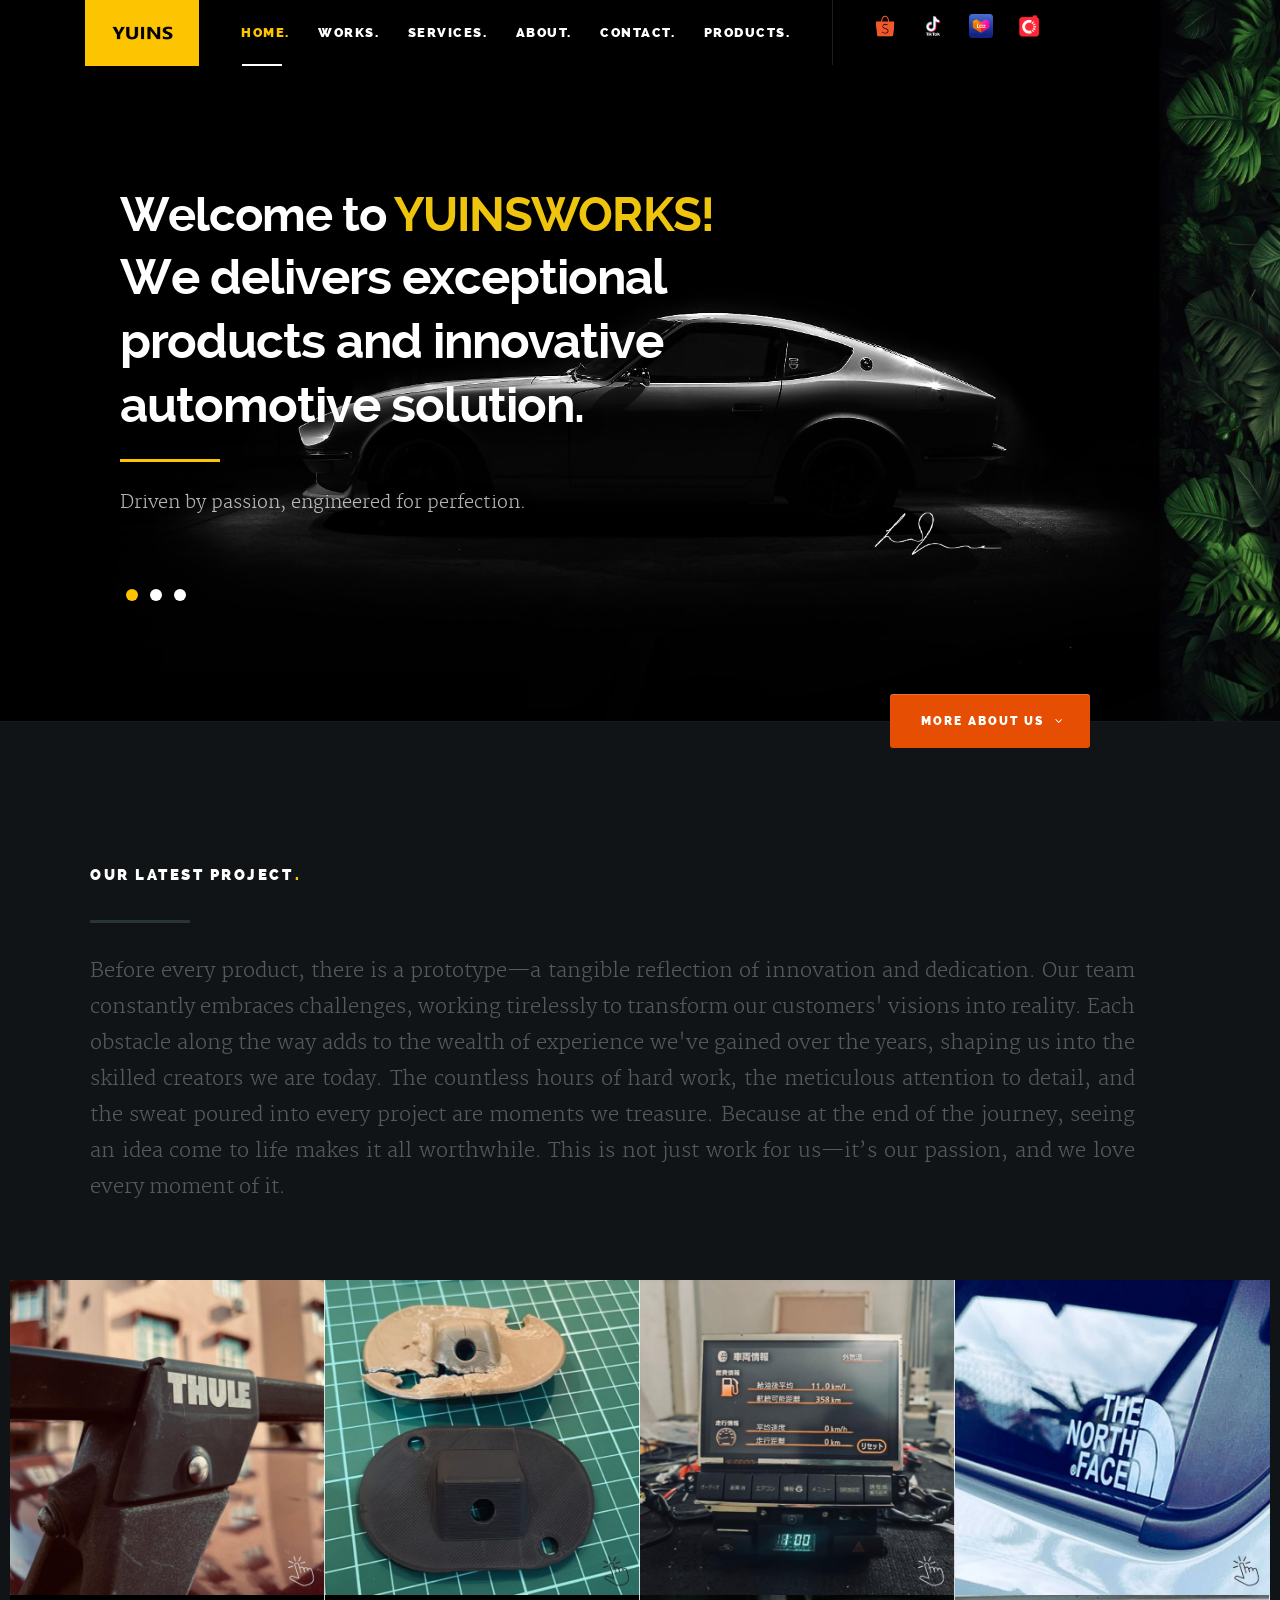
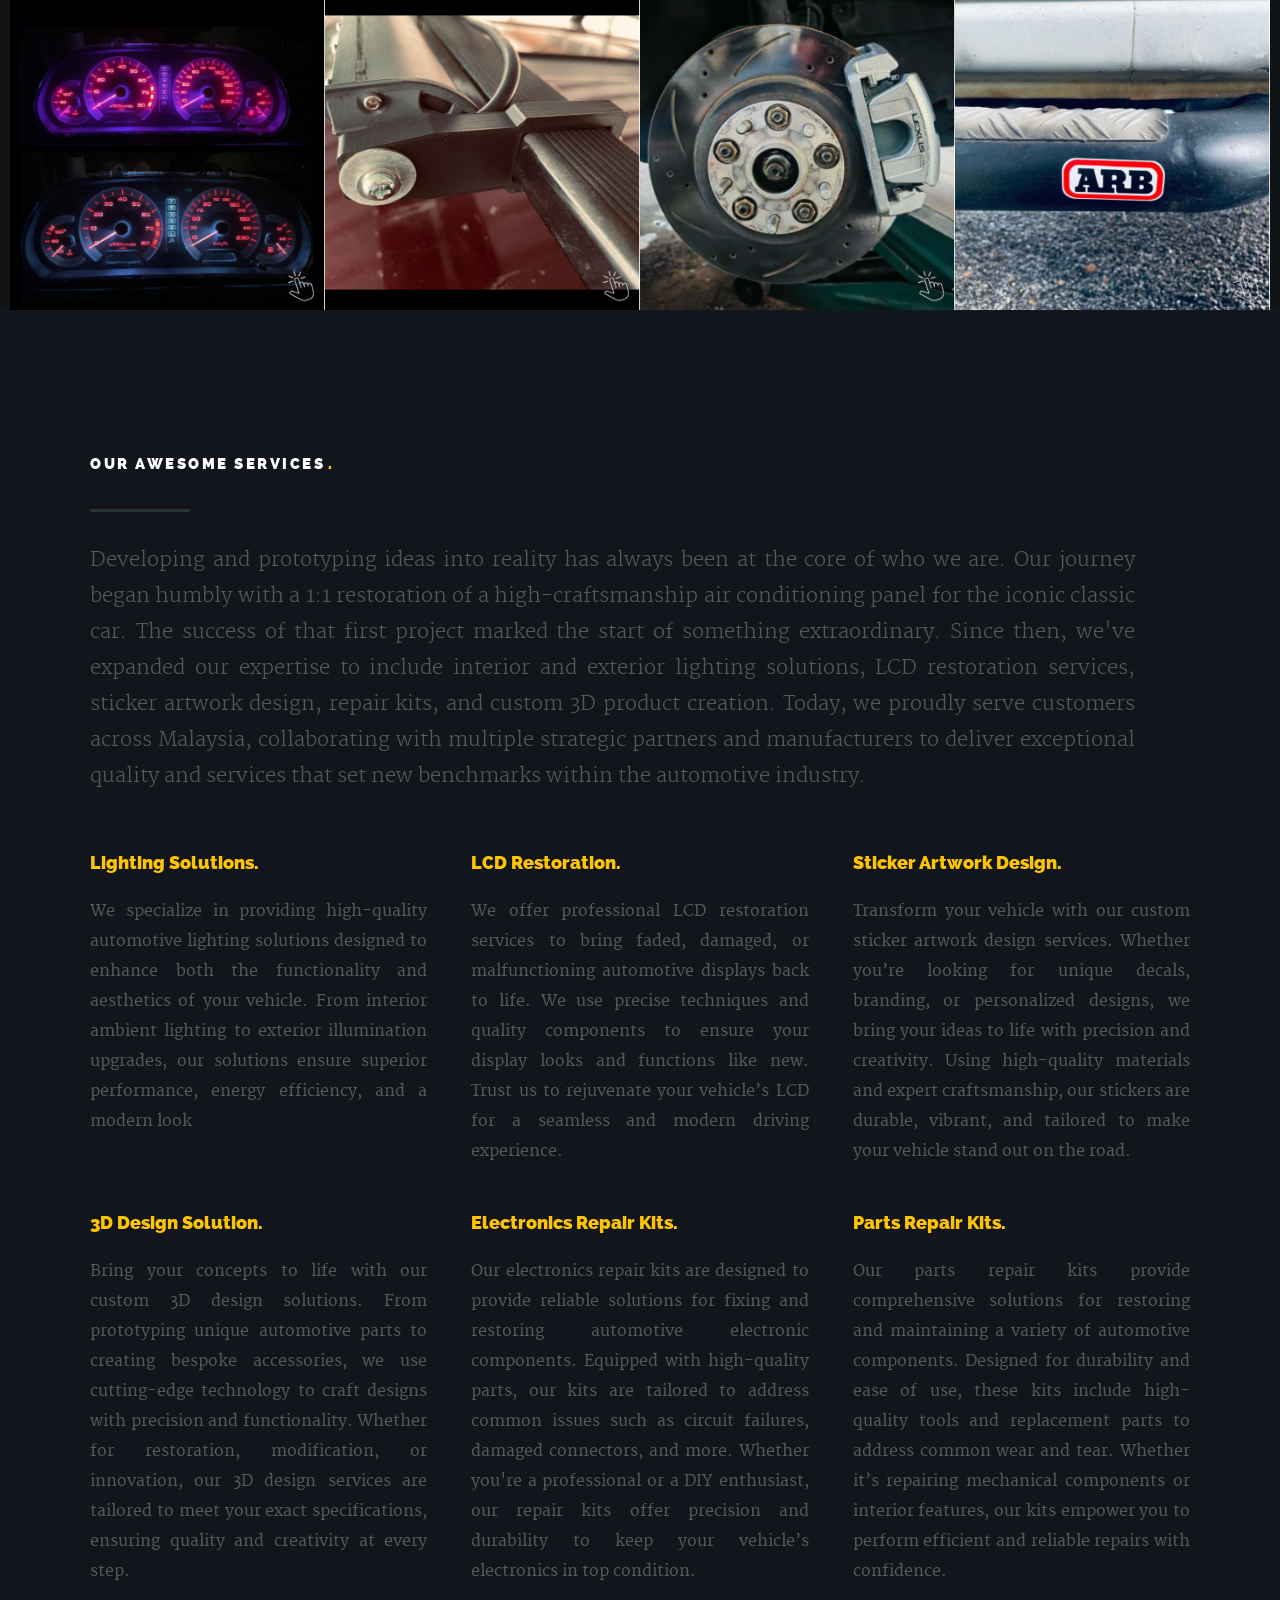
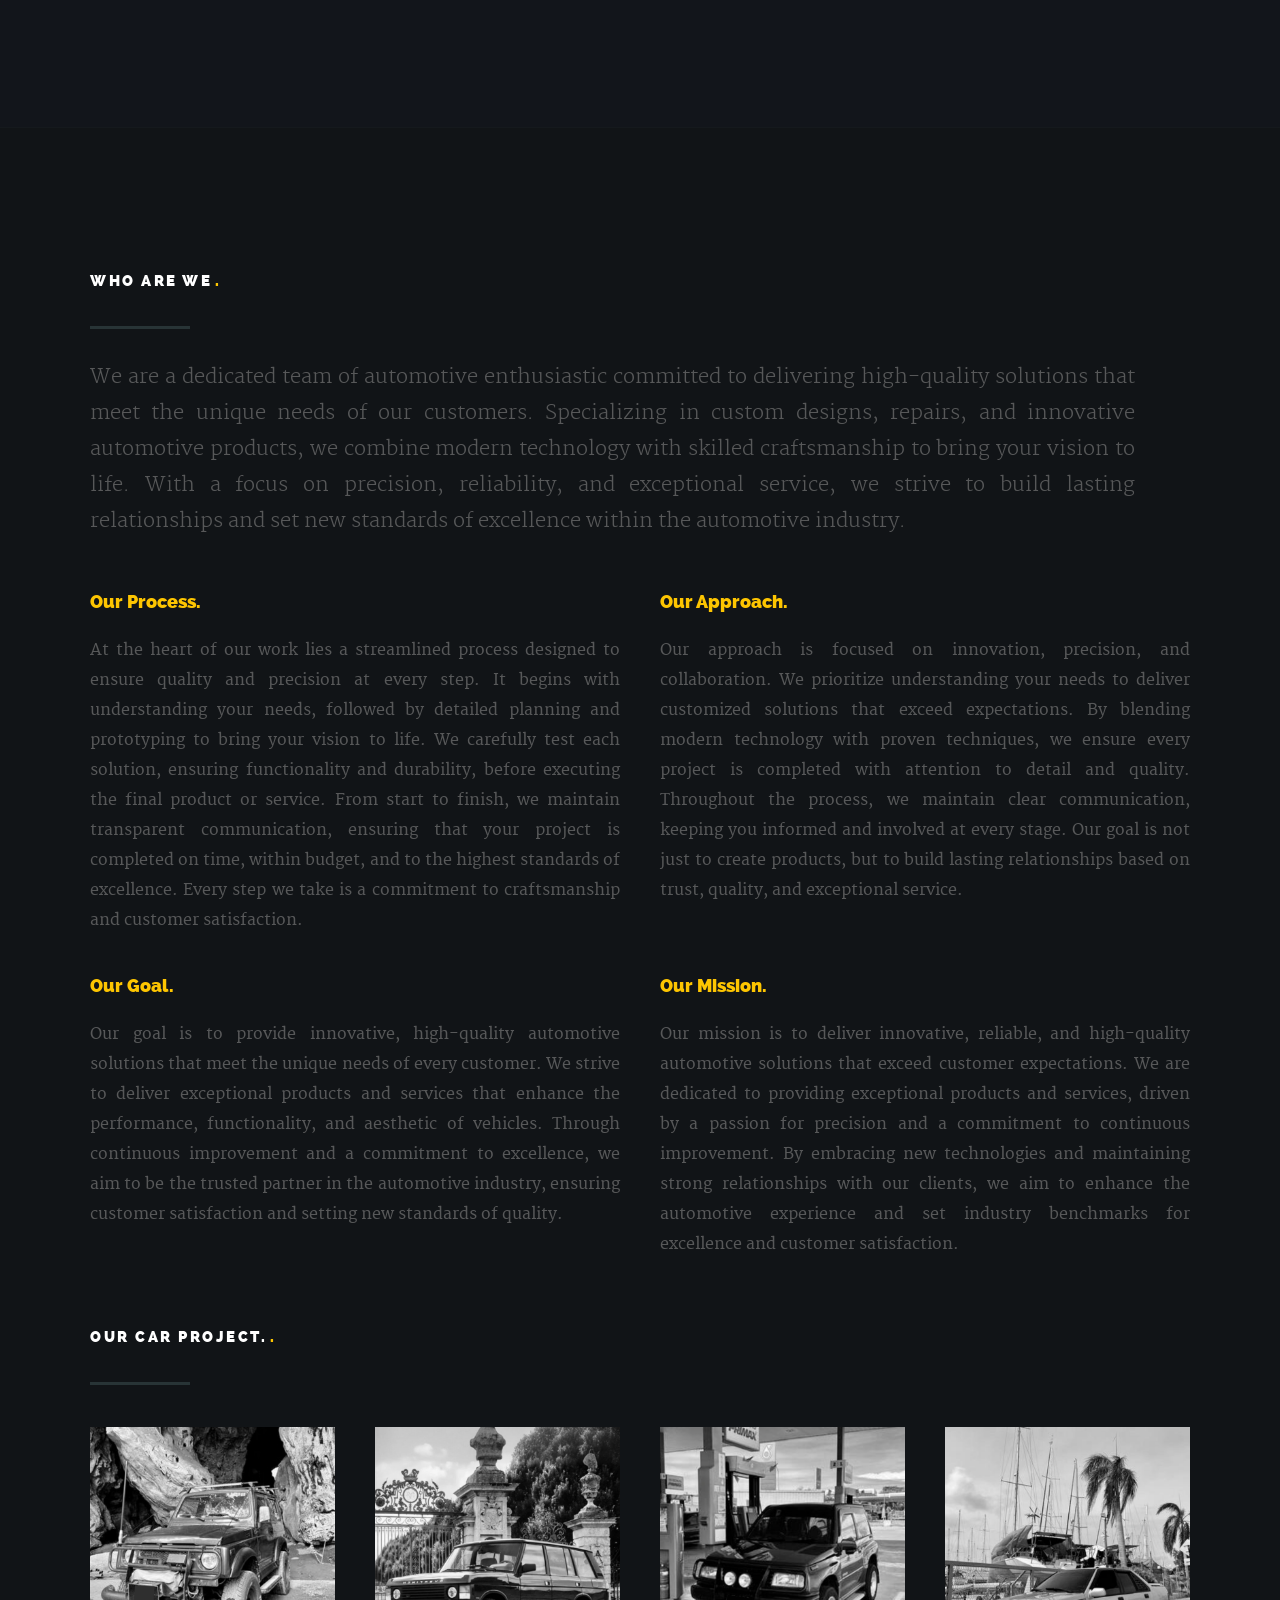
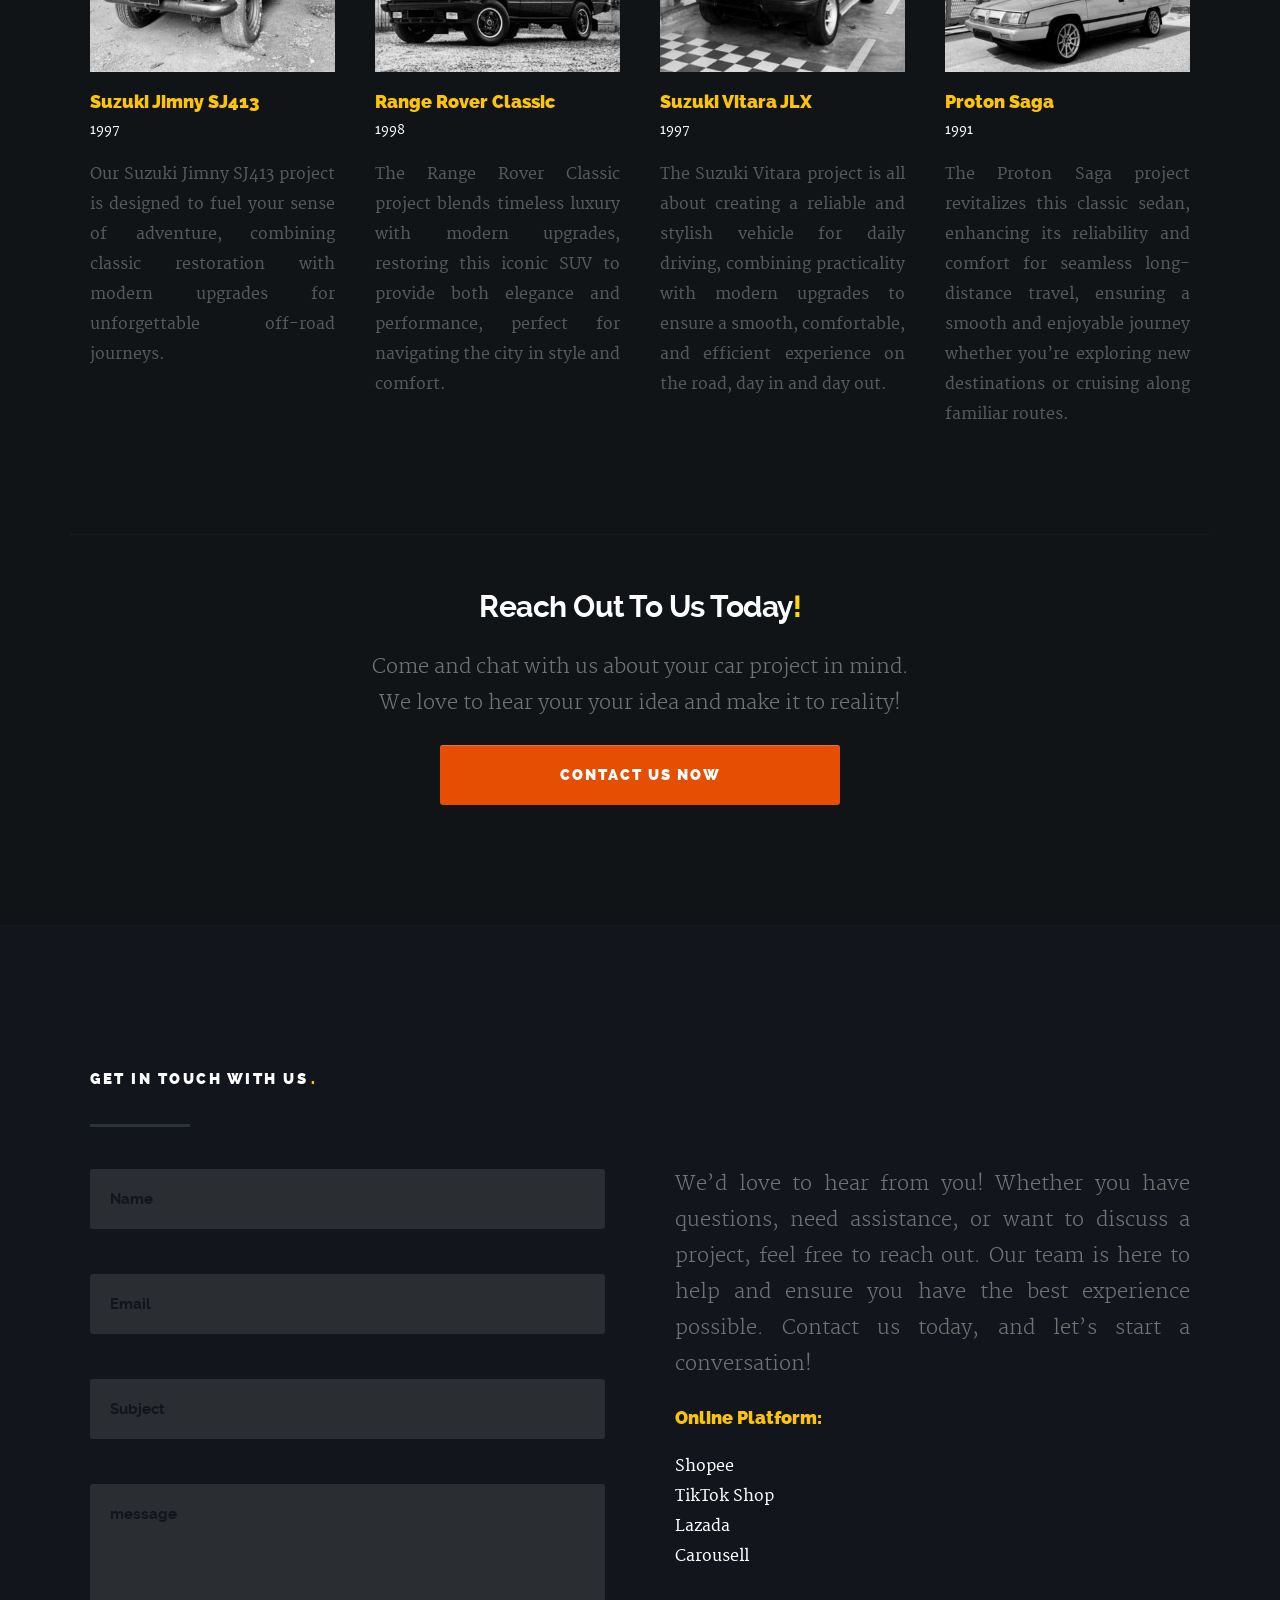
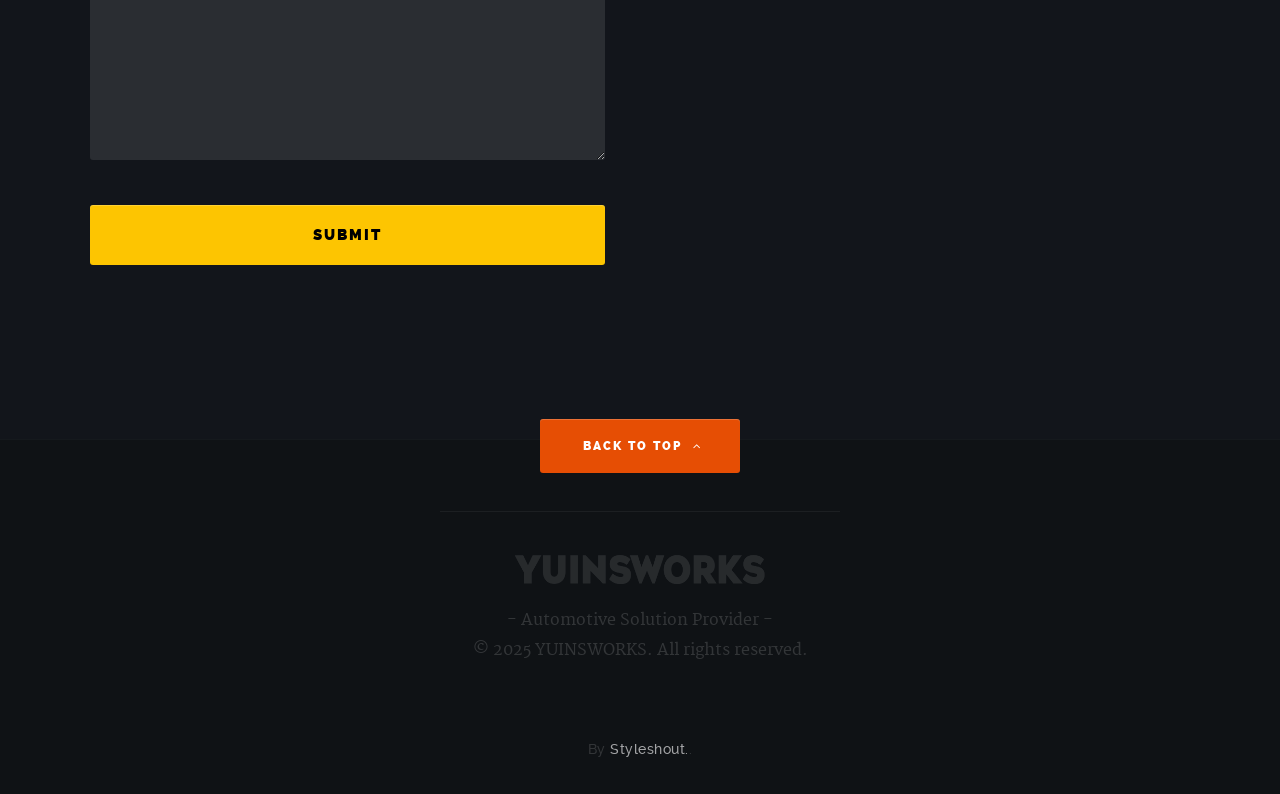
==== commit ba1d08c8: "asdsad" ====
--- a/index.html
+++ b/index.html
@@ -902,15 +902,15 @@
 								 let’s start a conversation!
 
             <h3>Online Platform:</h3>
-			   <p></a>Shopee<br>
-			   	TiktokShop<br>
-			    Lazada<br>
-					Carousell
-			   </p>
-               	
-         </div>     	
-
-      </div> <!-- end row -->     
+						<p>
+							<a href="https://my.shp.ee/6oZBWrD" target="_blank" rel="noopener noreferrer">Shopee</a><br>
+							<a href="https://vt.tiktok.com/ZS61q1TSR/?page=TikTokShop" target="_blank" rel="noopener noreferrer">TikTok Shop</a><br>
+							<a href="https://www.lazada.com.my/coindidius/?q=All-Products&from=wangpu&langFlag=en&pageTypeId=2" target="_blank" rel="noopener noreferrer">Lazada</a><br>
+							<a href="https://carousell.app.link/zc90iGxuiPb" target="_blank" rel="noopener noreferrer">Carousell</a>
+						</p>
+         </div>
+
+      </div> <!-- end row -->
 
    </section>  <!-- end contact -->
 
@@ -927,7 +927,8 @@
 
             	<div class="footer-logo"></div>
 
-	            <p>- Automotive Solution Provider -
+	            <p>- Automotive Solution Provider - <br>
+								© 2025 YUINSWORKS. All rights reserved.
 	            </p>
 	         </div>
 
--- a/css/main.css
+++ b/css/main.css
@@ -2583,10 +2583,10 @@
 }
 
 footer .footer-logo {
-	width: 350px;
-	height: 40px;
+	width: 250px;
+	height: 30px;
 	background: url("../images/logoW@2x.png") no-repeat center;
-	background-size: 350px 40px;
+	background-size: 250px 30px;
 	margin: 0 auto 21px;
 	display: block;
 	filter: alpha(opacity=10);
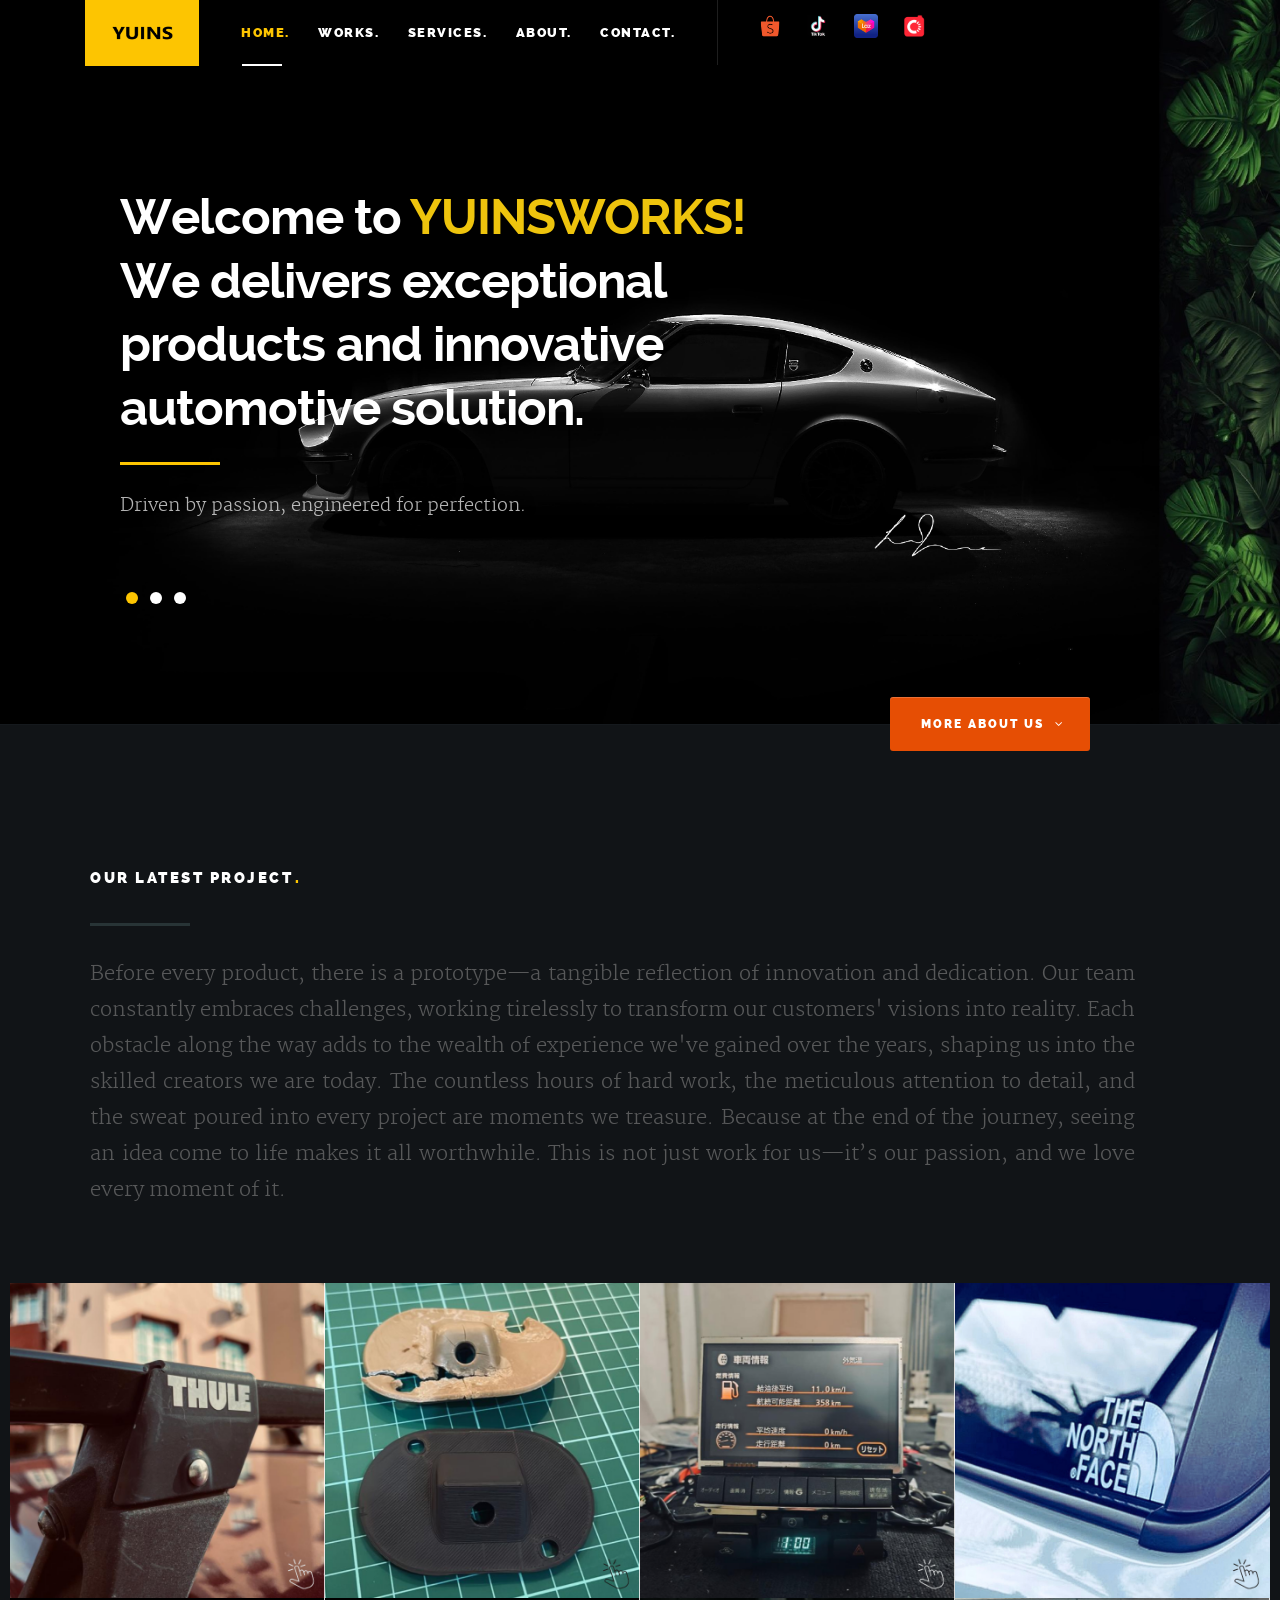
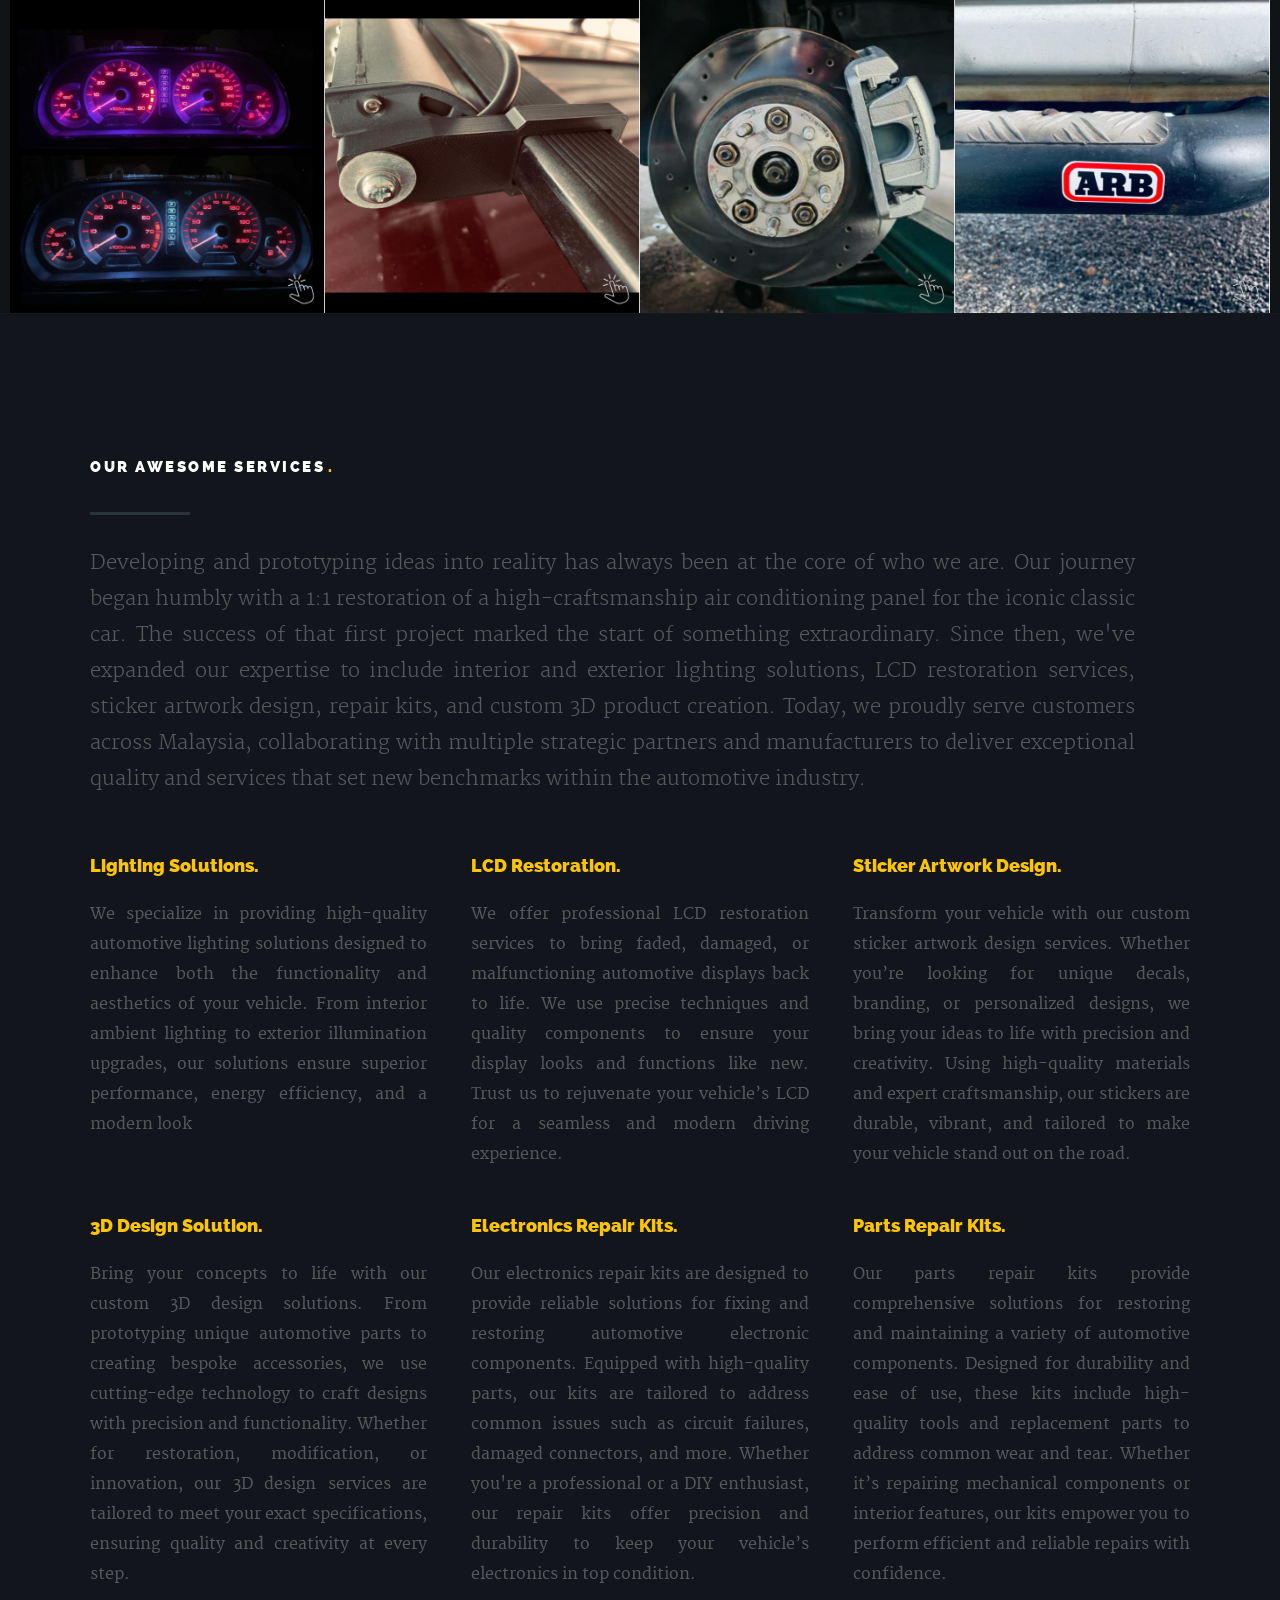
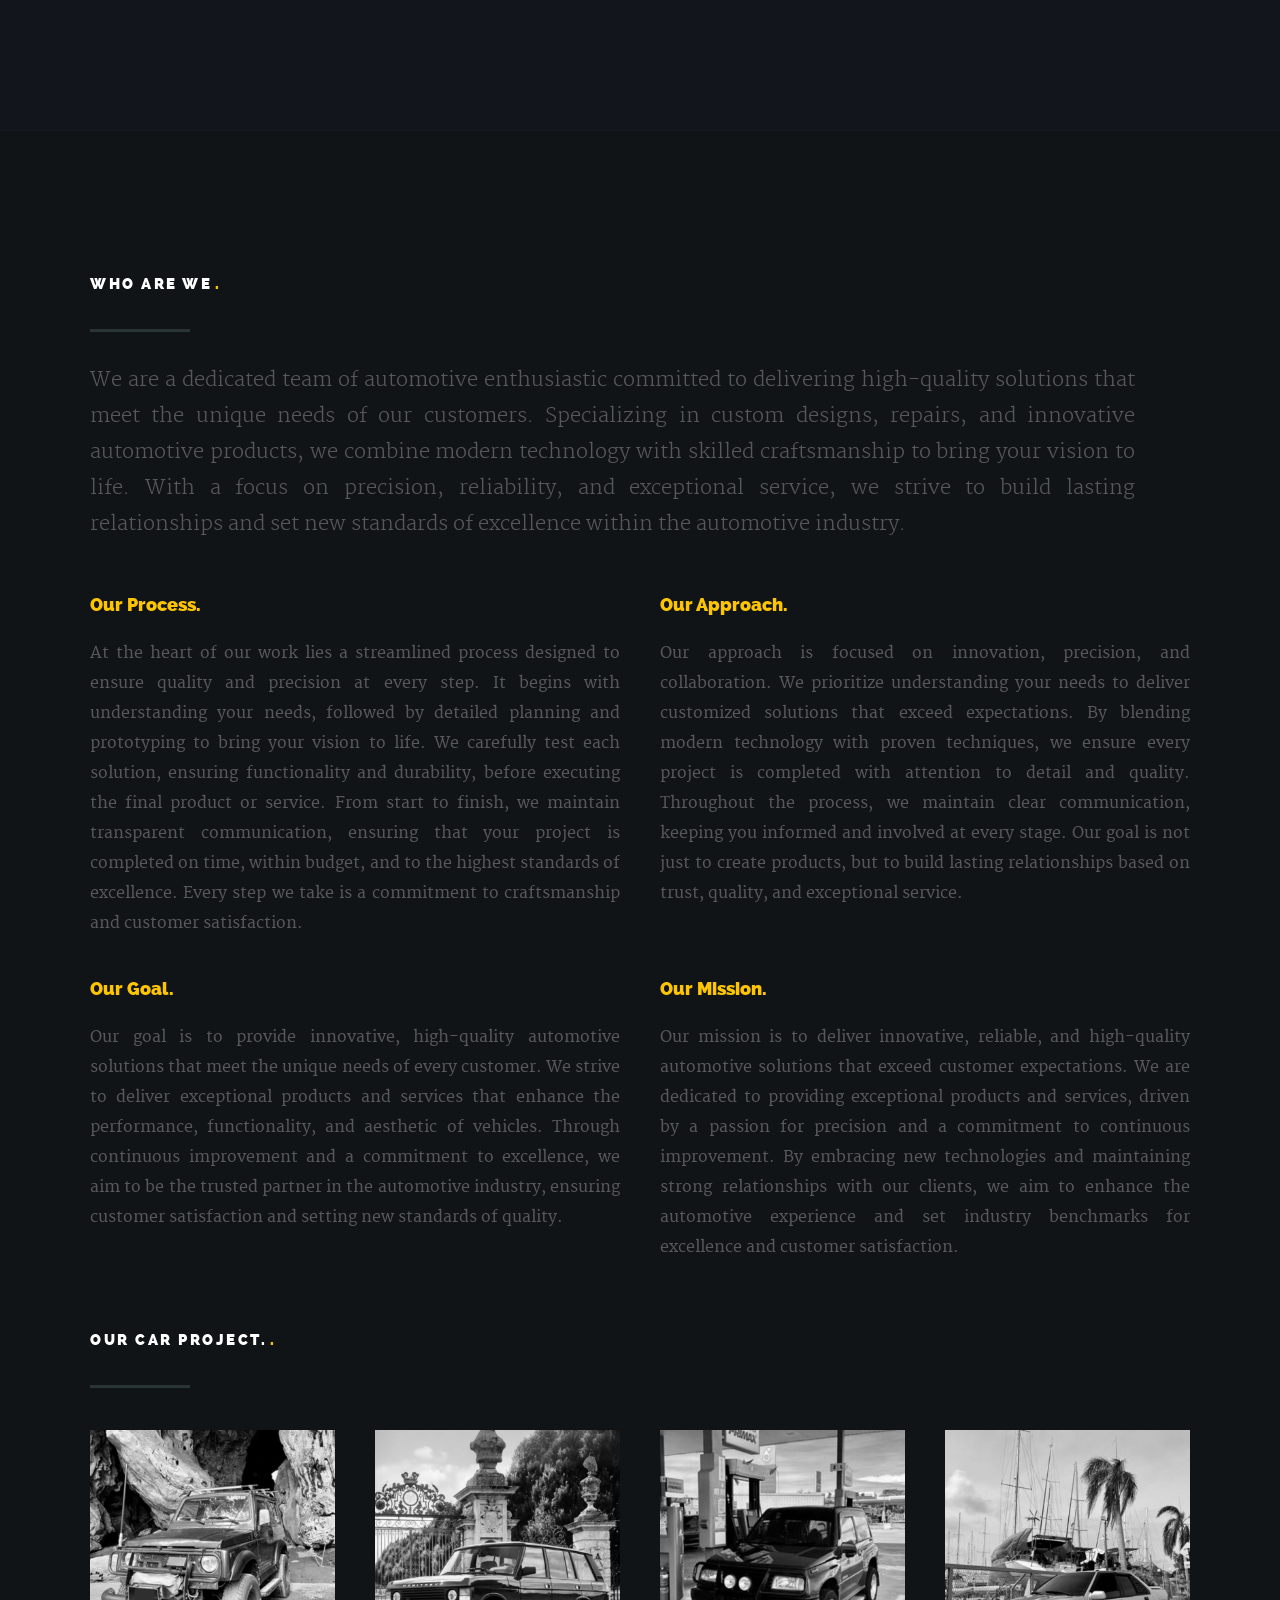
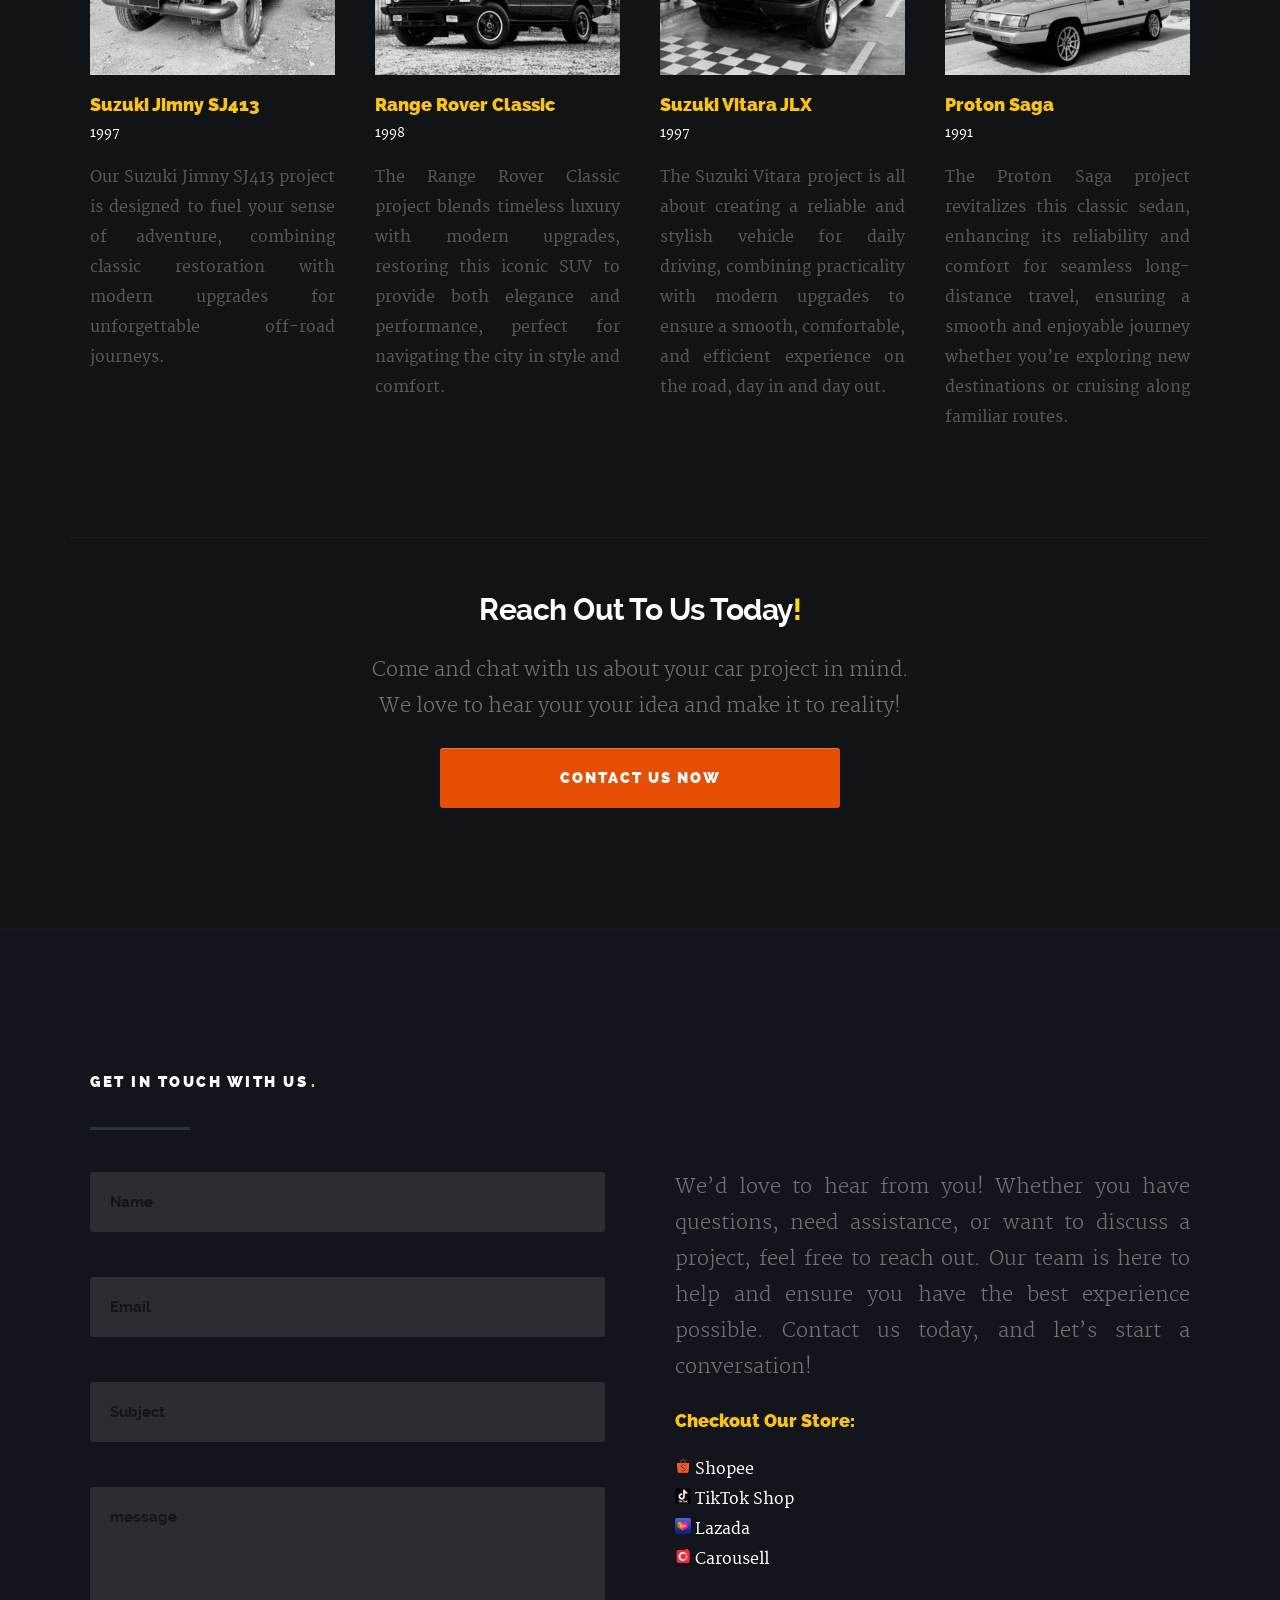
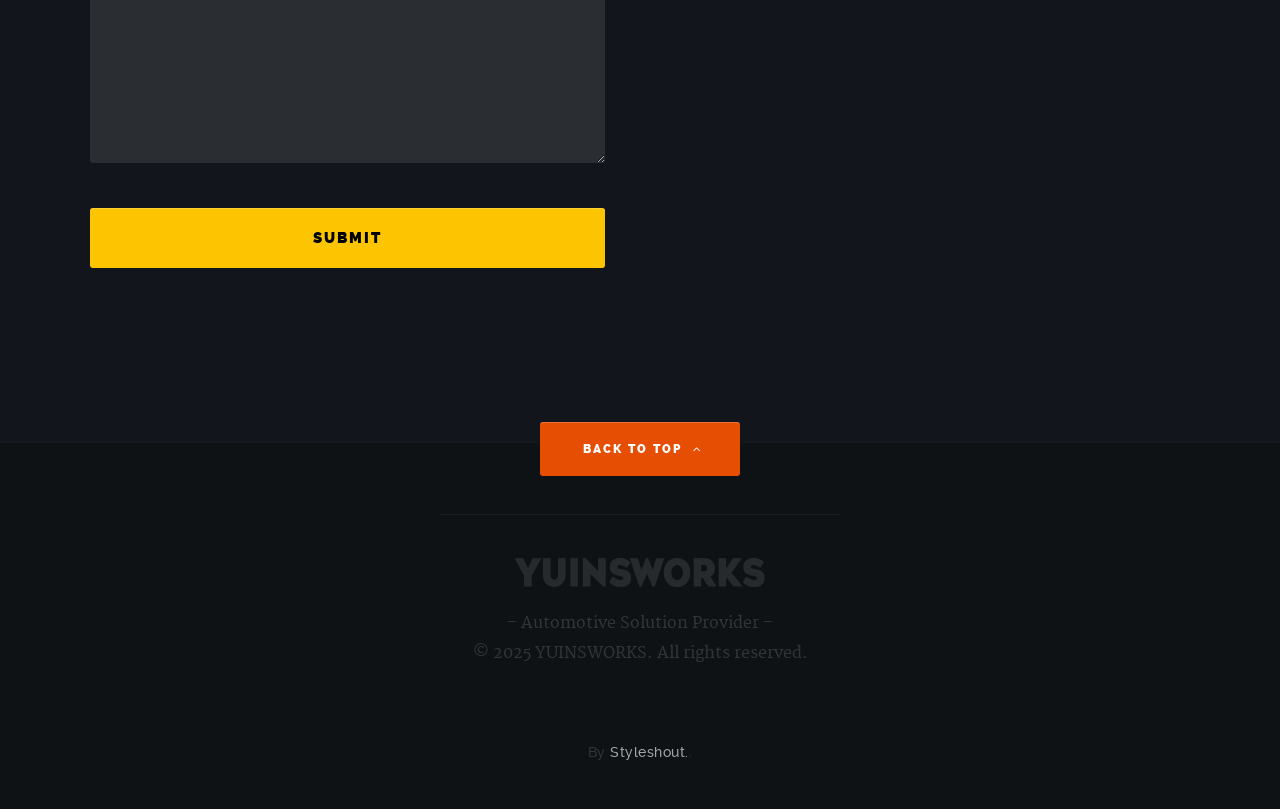
==== commit 66a3b89d: "asdsa" ====
--- a/index.html
+++ b/index.html
@@ -57,7 +57,8 @@
 	            <li><a class="smoothscroll" href="#services">Services.</a></li>
 	            <li><a class="smoothscroll" href="#about">About.</a></li>
 	            <li><a class="smoothscroll" href="#contact">Contact.</a></li>
-							<li><a class="smoothscroll" href="#product">Products.</a></li>
+							<!-- <li><a href="products_html/products.html#products">Products.</a></li> -->
+							<!-- <li><a href="products_html/shop-grid.html#products">Products.</a></li> -->
 	         </ul> <!-- end #nav -->
 
 	      </nav> <!-- end #nav-wrap -->
@@ -127,11 +128,11 @@
 
 				   </ul>
 
-			   </div> <!-- end hero-slider -->				   
+			   </div> <!-- end hero-slider -->
 
 	      </div> <!-- end twelve columns-->
 
-		</div> <!-- end row -->	
+		</div> <!-- end row -->
 
 		<div id="more">
 		      <a class="smoothscroll" href="#services">More About Us<i class="fa fa-angle-down"></i></a>
@@ -837,83 +838,86 @@
    ================================================== -->
    <section id="contact">
 
-   	<div class="row section-head">
-
-   		<div class="twelve columns">
-
-	         <h1>Get In Touch With Us<span>.</span></h1>
-
-	         <hr />	        
-
-	      </div>
-
-      </div> <!-- end section-head -->
-
-      <div class="row">
-      	
-      	<div id="contact-form" class="six columns tab-whole left">
-
-            <!-- form -->
-            <form name="contactForm" id="contactForm" method="post" action=""  >
-      			<fieldset>
-
-                  <div class="group">
- 						   <input name="contactName" type="text" id="contactName" placeholder="Name" value="" minLength="2" required />
-                  </div>
-                  <div>
-	      			   <input name="contactEmail" type="email" id="contactEmail" placeholder="Email" value="" required />
-	               </div>
-                  <div>
-	     				   <input name="contactSubject" type="text" id="contactSubject" placeholder="Subject"  value="" />
-	               </div>
-                  <div>
-	                 	<textarea name="contactMessage"  id="contactMessage" placeholder="message" rows="10" cols="50" required ></textarea>
-	               </div>
-                  <div>
-                     <button class="submitform">Submit</button>
-                     <div id="submit-loader">
-                        <div class="text-loader">Sending...</div>
-       				      <div class="s-loader">
-								  	<div class="bounce1"></div>
-								  	<div class="bounce2"></div>
-								  	<div class="bounce3"></div>
+		<div class="row section-head">
+
+			<div class="twelve columns">
+
+					<h1>Get In Touch With Us<span>.</span></h1>
+
+					<hr />	        
+
+			 </div>
+
+		 </div> <!-- end section-head -->
+
+		 <div class="row">
+			 
+			 <div id="contact-form" class="six columns tab-whole left">
+
+					 <!-- form -->
+					 <form name="contactForm" id="contactForm" method="post" action=""  >
+					 <fieldset>
+
+								 <div class="group">
+							 <input name="contactName" type="text" id="contactName" placeholder="Name" value="" minLength="2" required />
+								 </div>
+								 <div>
+								<input name="contactEmail" type="email" id="contactEmail" placeholder="Email" value="" required />
 								</div>
-							</div>
-                  </div>
-
-      			</fieldset>
-      		</form> <!-- Form End -->
-
-            <!-- contact-warning -->
-            <div id="message-warning"></div>
-            <!-- contact-success -->
-      		<div id="message-success">
-               <i class="icon-ok"></i>Your message was sent, thank you!<br />
-      		</div>
-
-         </div>
-
-         <div class="six columns tab-whole right">
-
-            <p class="lead" style="text-align: justify;">
-							We’d love to hear from you! Whether you have questions, need assistance, or
-							 want to discuss a project, feel free to reach out. Our team is here to help
-							  and ensure you have the best experience possible. Contact us today, and
-								 let’s start a conversation!
-
-            <h3>Online Platform:</h3>
-						<p>
-							<a href="https://my.shp.ee/6oZBWrD" target="_blank" rel="noopener noreferrer">Shopee</a><br>
-							<a href="https://vt.tiktok.com/ZS61q1TSR/?page=TikTokShop" target="_blank" rel="noopener noreferrer">TikTok Shop</a><br>
-							<a href="https://www.lazada.com.my/coindidius/?q=All-Products&from=wangpu&langFlag=en&pageTypeId=2" target="_blank" rel="noopener noreferrer">Lazada</a><br>
-							<a href="https://carousell.app.link/zc90iGxuiPb" target="_blank" rel="noopener noreferrer">Carousell</a>
-						</p>
-         </div>
-
-      </div> <!-- end row -->
-
-   </section>  <!-- end contact -->
-
+								 <div>
+								 <input name="contactSubject" type="text" id="contactSubject" placeholder="Subject"  value="" />
+								</div>
+								 <div>
+										<textarea name="contactMessage"  id="contactMessage" placeholder="message" rows="10" cols="50" required ></textarea>
+								</div>
+								 <div>
+										<button class="submitform">Submit</button>
+										<div id="submit-loader">
+											 <div class="text-loader">Sending...</div>
+										<div class="s-loader">
+									 <div class="bounce1"></div>
+									 <div class="bounce2"></div>
+									 <div class="bounce3"></div>
+							 </div>
+						 </div>
+								 </div>
+
+					 </fieldset>
+				 </form> <!-- Form End -->
+
+					 <!-- contact-warning -->
+					 <div id="message-warning"></div>
+					 <!-- contact-success -->
+				 <div id="message-success">
+							<i class="icon-ok"></i>Your message was sent, thank you!<br />
+				 </div>
+
+				</div>
+
+				<div class="six columns tab-whole right">
+
+					 <p class="lead" style="text-align: justify;">
+						 We’d love to hear from you! Whether you have questions, need assistance, or
+							want to discuss a project, feel free to reach out. Our team is here to help
+							 and ensure you have the best experience possible. Contact us today, and
+								let’s start a conversation!
+
+					 <h3>Checkout Our Store:</h3>
+					 <p>
+						 <a href="https://my.shp.ee/6oZBWrD" target="_blank" rel="noopener noreferrer">
+							 <img src="images/shopee-icon.png" alt="Shopee Icon" style="width: 16px; height: 16px;"> Shopee</a><br>
+						 <a href="https://vt.tiktok.com/ZS61q1TSR/?page=TikTokShop" target="_blank" rel="noopener noreferrer">
+							 <img src="images/tiktok-icon.png" alt="Shopee Icon" style="width: 16px; height: 16px;"> TikTok Shop</a><br>
+						 <a href="https://www.lazada.com.my/coindidius/?q=All-Products&from=wangpu&langFlag=en&pageTypeId=2" target="_blank" rel="noopener noreferrer">
+							 <img src="images/lazada-icon.png" alt="Shopee Icon" style="width: 16px; height: 16px;"> Lazada</a><br>
+						 <a href="https://carousell.app.link/zc90iGxuiPb" target="_blank" rel="noopener noreferrer">
+							 <img src="images/carousell-icon.png" alt="Shopee Icon" style="width: 16px; height: 16px;"> Carousell</a>
+					 </p>
+				</div>
+
+		 </div> <!-- end row -->
+
+	</section>  <!-- end contact -->
 
    <!-- Footer
    ================================================== -->
--- a/css/main.css
+++ b/css/main.css
@@ -2728,3 +2728,20 @@
 .highlight {
   color: rgb(238, 196, 13); /* Red color for the first slash */
 }
+
+.product__item__title {
+	text-align: center;
+	margin-top: 10px;
+}
+
+.product__item__description {
+	display: none;
+	margin-top: 5px; /* Reduce spacing above the description */
+}
+
+.custom-bullet {
+	list-style-type: disc; /* Default bullet style */
+	color: white; /* Change bullet color if desired */
+	/* padding-left: 20px; */
+	line-height: 1.5; /* Adjust line height for spacing */
+}
